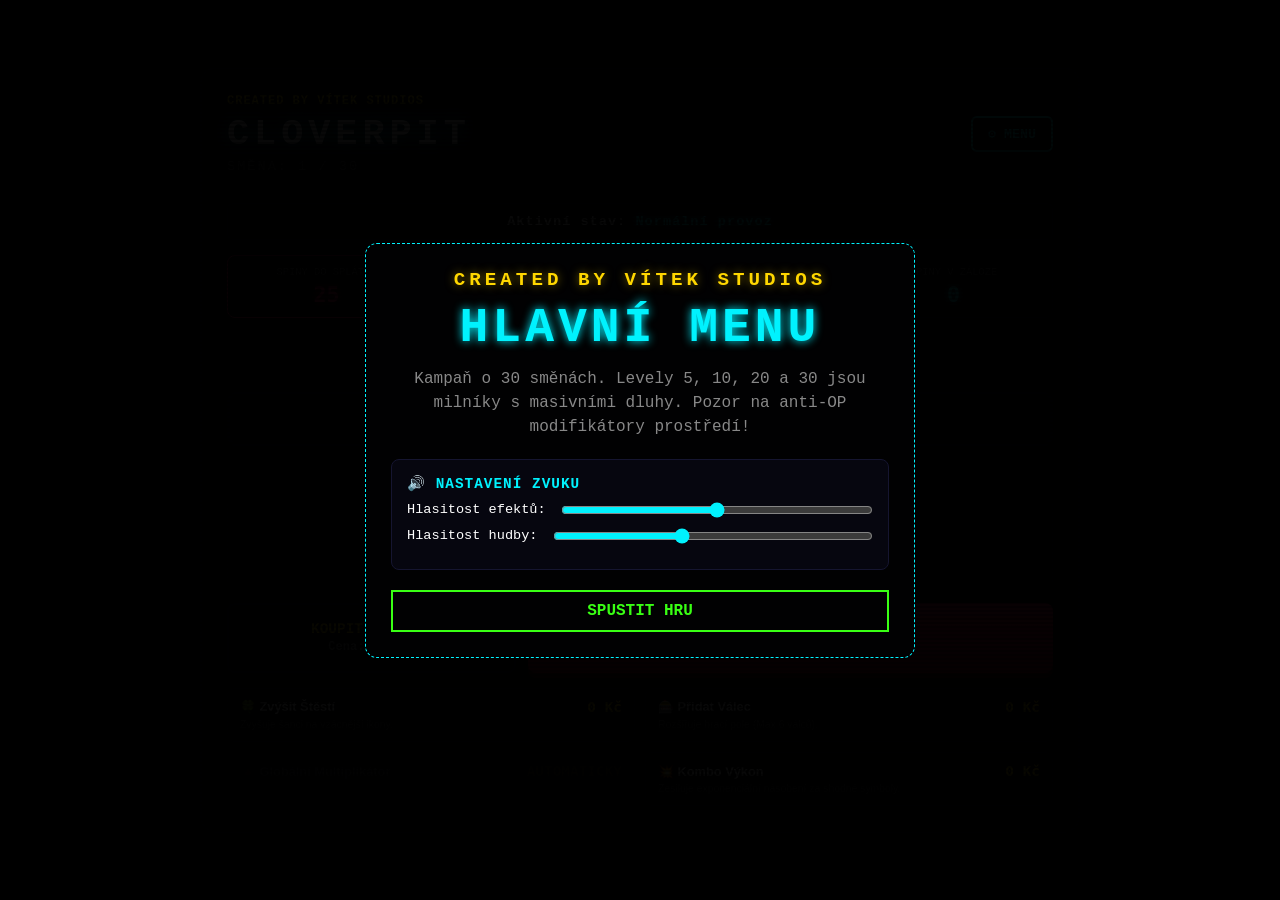
==== index.html @ a663a874 "Update index.html" ====
<!DOCTYPE html>
<html lang="cs">
<head>
    <meta charset="UTF-8">
    <meta name="viewport" content="width=device-width, initial-scale=1.0">
    <title>CloverPit: 30 Levels of Debt</title>
    <style>
        :root {
            --bg-color: #020205;
            --panel-color: #070710;
            --neon-cyan: #00f2fe;
            --neon-red: #ff2a5f;
            --neon-green: #39ff14;
            --neon-purple: #b92bff;
            --text-gold: #ffd700;
            --font-main: 'Courier New', Courier, monospace;
        }

        * { box-sizing: border-box; margin: 0; padding: 0; }

        body { 
            background-color: var(--bg-color); 
            color: #fff; 
            font-family: var(--font-main); 
            display: flex; 
            flex-direction: column; 
            align-items: center; 
            justify-content: center; 
            min-height: 100vh; 
            padding: 15px;
            overflow-x: hidden;
            user-select: none;
            position: relative;
        }

        /* CRT scanlines */
        body::before {
            content: " "; display: block; position: fixed; top: 0; left: 0; bottom: 0; right: 0;
            background: linear-gradient(rgba(18, 16, 16, 0) 50%, rgba(0, 0, 0, 0.3) 50%), 
                        linear-gradient(90deg, rgba(255, 0, 0, 0.03), rgba(0, 255, 0, 0.01), rgba(0, 0, 255, 0.03));
            z-index: 99999; background-size: 100% 4px, 6px 100%; pointer-events: none;
        }

        .shake-animation { animation: screenShake 0.4s cubic-bezier(.36,.07,.19,.97) both; }
        .shake-hard { animation: screenShakeHard 0.6s cubic-bezier(.36,.07,.19,.97) both; }

        @keyframes screenShake {
            10%, 90% { transform: translate3d(-2px, 0, 0); }
            20%, 80% { transform: translate3d(3px, -2px, 0); }
            30%, 50%, 70% { transform: translate3d(-4px, 3px, 0); }
            40%, 60% { transform: translate3d(4px, -1px, 0); }
        }
        @keyframes screenShakeHard {
            10%, 90% { transform: translate3d(-6px, -4px, 0); }
            20%, 80% { transform: translate3d(8px, 6px, 0); }
            30%, 50%, 70% { transform: translate3d(-12px, 10px, 0); }
            40%, 60% { transform: translate3d(12px, -5px, 0); }
        }

        /* JACKPOT ANIMACE */
        .jackpot-anim-container {
            position: fixed; top: 50%; left: 50%; transform: translate(-50%, -50%) scale(0);
            font-size: 6rem; font-weight: 900; color: var(--text-gold);
            text-shadow: 0 0 30px var(--text-gold), 0 0 60px var(--neon-red), 0 0 100px #fff;
            pointer-events: none; z-index: 100001; text-transform: uppercase; letter-spacing: 15px;
            opacity: 0; white-space: nowrap;
        }
        .jackpot-anim-container.fire { animation: jackpotPop 1.8s cubic-bezier(0.175, 0.885, 0.32, 1.275) forwards; }

        @keyframes jackpotPop {
            0% { transform: translate(-50%, -50%) scale(0); opacity: 0; }
            15% { transform: translate(-50%, -50%) scale(1.3) rotate(-5deg); opacity: 1; filter: hue-rotate(0deg); }
            30% { transform: translate(-50%, -50%) scale(1) rotate(5deg); filter: hue-rotate(90deg); }
            60% { transform: translate(-50%, -50%) scale(1.2) rotate(-3deg); filter: hue-rotate(210deg); }
            80% { transform: translate(-50%, -50%) scale(1) rotate(0deg); opacity: 1; filter: hue-rotate(360deg); }
            100% { transform: translate(-50%, -50%) scale(2.2); opacity: 0; }
        }

        .game-wrapper { 
            background: var(--panel-color); padding: 25px; border-radius: 16px; 
            box-shadow: 0 30px 70px rgba(0, 0, 0, 0.95), inset 0 0 40px rgba(0, 242, 254, 0.02); 
            width: 100%; max-width: 880px; border: 2px solid #121222; position: relative; z-index: 10;
        }

        .header { display: flex; justify-content: space-between; align-items: center; margin-bottom: 15px; border-bottom: 2px dashed #15152a; padding-bottom: 12px; }
        .header-titles { text-align: left; }
        h1 { font-size: 2.3rem; text-transform: uppercase; letter-spacing: 5px; text-shadow: 0 0 20px var(--neon-cyan); margin-top: 5px; }
        .subtitle { font-size: 0.85rem; color: #555; letter-spacing: 2px; text-transform: uppercase; margin-top: 4px; }
        
        .menu-toggle-btn {
            background: transparent; border: 2px solid var(--neon-cyan); color: var(--neon-cyan);
            padding: 8px 15px; border-radius: 6px; cursor: pointer; font-family: var(--font-main);
            font-weight: bold; transition: all 0.2s;
        }
        .menu-toggle-btn:hover { background: var(--neon-cyan); color: #000; box-shadow: 0 0 15px var(--neon-cyan); }

        /* Panel modifikátorů */
        .modifier-bar {
            background: #04040a; border: 1px solid #1a1a35; border-radius: 6px; padding: 10px;
            margin-bottom: 15px; text-align: center; font-size: 0.85rem; font-weight: bold;
            letter-spacing: 1px; box-shadow: inset 0 0 10px rgba(0,0,0,0.5);
        }

        .dashboard { display: grid; grid-template-columns: repeat(4, 1fr); gap: 10px; margin-bottom: 15px; }
        .dash-box {
            background: #010103; border: 1px solid #18182a; border-radius: 8px; padding: 10px 5px; text-align: center;
        }
        .dash-box.highlight { border-color: var(--neon-red); box-shadow: 0 0 15px rgba(255, 42, 95, 0.2); }
        .dash-label { font-size: 0.65rem; color: #666; text-transform: uppercase; margin-bottom: 4px; display: block; }
        .dash-val { font-size: 1.35rem; font-weight: bold; font-family: monospace; }
        
        .c-red { color: var(--neon-red); text-shadow: 0 0 10px var(--neon-red); }
        .c-yellow { color: var(--text-gold); text-shadow: 0 0 10px var(--text-gold); }
        .c-green { color: var(--neon-green); text-shadow: 0 0 10px var(--neon-green); }
        .c-cyan { color: var(--neon-cyan); text-shadow: 0 0 10px var(--neon-cyan); }
        .c-purple { color: var(--neon-purple); text-shadow: 0 0 10px var(--neon-purple); }

        .pay-debt-container { text-align: center; margin-bottom: 15px; }
        .pay-debt-btn {
            background: linear-gradient(180deg, #141424 0%, #080812 100%); border: 2px solid var(--text-gold);
            color: var(--text-gold); padding: 10px 35px; border-radius: 6px; cursor: pointer; font-family: var(--font-main);
            font-weight: bold; font-size: 1.05rem; letter-spacing: 2px; transition: all 0.2s;
        }
        .pay-debt-btn:hover:not(:disabled) { background: var(--text-gold); color: #000; box-shadow: 0 0 20px var(--text-gold); transform: scale(1.02); }
        .pay-debt-btn:disabled { opacity: 0.15; border-color: #333; color: #444; cursor: not-allowed; }

        .slot-machine-viewport {
            background: #000; border: 3px solid #151525; border-radius: 12px; padding: 25px 15px; margin-bottom: 15px;
            position: relative; box-shadow: inset 0 0 35px #000;
        }
        .slot-machine-viewport::before, .slot-machine-viewport::after {
            content: ''; position: absolute; left: 10px; right: 10px; height: 1px; background: rgba(0, 242, 254, 0.15); z-index: 5;
        }
        .slot-machine-viewport::before { top: 26%; }
        .slot-machine-viewport::after { bottom: 26%; }

        .reels-container { display: flex; justify-content: center; gap: 10px; transition: all 0.3s; }
        .reel {
            width: 85px; height: 100px; background: linear-gradient(180deg, #07070a 0%, #10101c 50%, #07070a 100%); 
            border: 2px solid #1f1f35; border-radius: 8px; font-size: 3.4rem; display: flex; align-items: center; justify-content: center;
            box-shadow: inset 0 0 15px #000; position: relative; z-index: 2; transition: all 0.15s;
        }
        .reel.spinning { animation: reelBlur 0.08s infinite linear; border-color: rgba(255,255,255,0.1); }
        @keyframes reelBlur {
            0% { transform: scaleY(1.1) translateY(-4px); filter: blur(3px); opacity: 0.8; }
            50% { transform: scaleY(1.1) translateY(4px); filter: blur(4px); opacity: 0.6; }
            100% { transform: scaleY(1.1) translateY(-4px); filter: blur(3px); opacity: 0.8; }
        }
        .reel.win-active {
            border-color: var(--neon-cyan); box-shadow: 0 0 20px var(--neon-cyan), inset 0 0 10px var(--neon-cyan);
            transform: scale(1.05); z-index: 10;
        }

        .controls { display: flex; align-items: stretch; gap: 12px; margin-bottom: 15px; height: 70px; }
        .buy-btn {
            width: 35%; background: #030307; border: 2px solid #1a1a30; border-radius: 8px;
            color: var(--text-gold); font-family: var(--font-main); font-weight: bold; font-size: 0.9rem;
            cursor: pointer; transition: all 0.2s; display: flex; flex-direction: column; align-items: center; justify-content: center;
        }
        .buy-btn:hover:not(:disabled) { border-color: var(--text-gold); background: #0b0b14; }
        .buy-btn:disabled { opacity: 0.2; cursor: not-allowed; border-color: #222; }
        
        .spin-btn {
            flex-grow: 1; background: linear-gradient(to bottom, #ff2a5f, #aa002c); color: #fff;
            border: none; border-radius: 8px; font-size: 1.7rem; font-family: var(--font-main);
            font-weight: bold; text-transform: uppercase; letter-spacing: 2px; cursor: pointer;
            box-shadow: 0 5px 0 #550016; transition: all 0.1s;
        }
        .spin-btn:active:not(:disabled) { transform: translateY(5px); box-shadow: 0 0px 0 #550016; }
        .spin-btn:disabled { opacity: 0.25; filter: grayscale(0.8); cursor: not-allowed; transform: translateY(5px); box-shadow: none; }

        .status-bar { text-align: center; min-height: 24px; font-size: 1rem; font-weight: bold; margin-bottom: 12px; letter-spacing: 1px; }

        .system-terminal {
            background: #000; border: 1px solid #141425; border-radius: 6px; padding: 10px; font-size: 0.75rem;
            color: #4af626; font-family: monospace; height: 90px; overflow-y: hidden; margin-bottom: 15px;
        }
        .terminal-line { margin-bottom: 2px; white-space: nowrap; overflow: hidden; text-overflow: ellipsis; opacity: 0.8; }
        .terminal-line.alert { color: var(--neon-red); }
        .terminal-line.success { color: var(--neon-green); }

        .shop { display: grid; grid-template-columns: 1fr 1fr; gap: 10px; }
        .upgrade-btn {
            background: #020205; border: 1px solid #16162a; padding: 10px 12px; border-radius: 8px;
            text-align: left; cursor: pointer; transition: all 0.2s; color: #fff; display: flex; flex-direction: column;
        }
        .upgrade-btn:hover:not(:disabled) { border-color: var(--neon-cyan); background: #080812; }
        .upgrade-btn:disabled { opacity: 0.2; cursor: not-allowed; border-color: #151525; }
        .upg-head { display: flex; justify-content: space-between; align-items: center; margin-bottom: 4px; width: 100%; }
        .upg-name { font-weight: bold; font-size: 0.8rem; }
        .upg-cost { color: var(--text-gold); font-family: monospace; font-size: 0.9rem; font-weight: bold; }
        .upg-desc { font-size: 0.65rem; color: #555; line-height: 1.2; }

        .overlay {
            position: fixed; top: 0; left: 0; width: 100vw; height: 100vh; background: rgba(0, 0, 0, 0.97);
            z-index: 100000; display: flex; flex-direction: column; align-items: center; justify-content: center;
            opacity: 0; pointer-events: none; transition: opacity 0.3s ease;
        }
        .overlay.active { opacity: 1; pointer-events: all; }
        .modal-content { text-align: center; max-width: 550px; padding: 25px; border: 1px dashed #222; background: #010102; border-radius: 12px; width: 90%; }
        .modal-title { font-size: 3rem; text-transform: uppercase; font-weight: 900; letter-spacing: 4px; margin-bottom: 12px; }
        .modal-text { font-size: 1rem; color: #888; line-height: 1.5; margin-bottom: 20px; }
        
        .menu-section {
            background: #06060f; border: 1px solid #151530; border-radius: 8px; padding: 15px; margin-bottom: 15px; text-align: left;
        }
        .menu-section-title { font-size: 0.9rem; color: var(--neon-cyan); text-transform: uppercase; margin-bottom: 10px; font-weight: bold; letter-spacing: 1px;}

        .modal-btn {
            background: transparent; border: 2px solid #fff; color: #fff; padding: 10px 30px;
            font-size: 1rem; font-family: var(--font-main); text-transform: uppercase; cursor: pointer; font-weight: bold;
            margin-top: 5px; width: 100%; transition: all 0.2s;
        }
        .modal-btn:hover { background: #fff; color: #000; box-shadow: 0 0 15px #fff; }
        .modal-btn.primary { border-color: var(--neon-green); color: var(--neon-green); }
        .modal-btn.primary:hover { background: var(--neon-green); color: #000; box-shadow: 0 0 15px var(--neon-green); }

        .setting-row { display: flex; justify-content: space-between; align-items: center; margin-bottom: 10px; font-size: 0.85rem; }
        .setting-row input[type="range"] { flex-grow: 1; margin-left: 15px; accent-color: var(--neon-cyan); }
        .setting-row select, .setting-row input[type="text"] { 
            background: #000; border: 1px solid #222; color: #fff; padding: 4px 8px; font-family: monospace; font-size: 0.8rem; border-radius: 4px;
        }
        .setting-row input[type="text"] { width: 60%; }

        .gamble-box { display: flex; gap: 15px; justify-content: center; margin-top: 15px; }
        .gamble-choice-btn { padding: 12px 25px; font-size: 1.3rem; font-weight: bold; cursor: pointer; border: 2px solid #fff; border-radius: 6px; font-family: monospace; }
        .gamble-red { background: #ff2a5f; color: #fff; border-color: #ff7f9f; }
        .gamble-black { background: #111; color: #fff; border-color: #444; }

        #particleCanvas { position: fixed; top: 0; left: 0; width: 100vw; height: 100vh; pointer-events: none; z-index: 9999; }
        .glitch { animation: glitchAnim 0.15s infinite alternate; }
        @keyframes glitchAnim { 0% { transform: translate(1px, 1px); } 100% { transform: translate(-1px, -1px); filter: hue-rotate(30deg); } }
        .pulse { animation: pulseAnim 0.8s infinite alternate; }
        @keyframes pulseAnim { 0% { transform: scale(1); } 100% { transform: scale(1.03); } }
    </style>
</head>
<body>

<canvas id="particleCanvas"></canvas>
<div id="jackpotAnim" class="jackpot-anim-container">JACKPOT!</div>

<div id="introScreen" class="overlay active">
    <div class="modal-content" style="border-color: var(--neon-cyan);">
        <div style="font-size: 1.2rem; color: var(--text-gold); margin-bottom: 10px; letter-spacing: 4px; font-weight: bold; text-shadow: 0 0 10px rgba(255, 215, 0, 0.5);">CREATED BY VÍTEK STUDIOS</div>
        <div class="modal-title c-cyan glitch" style="font-size: 3rem;">HLAVNÍ MENU</div>
        <div class="modal-text">Kampaň o 30 směnách. Levely 5, 10, 20 a 30 jsou milníky s masivními dluhy. Pozor na anti-OP modifikátory prostředí!</div>
        
        <div class="menu-section">
            <div class="menu-section-title">🔊 Nastavení Zvuku</div>
            <div class="setting-row">
                <span>Hlasitost efektů:</span>
                <input type="range" id="volumeSFX" min="0" max="100" value="50" onchange="AudioEngine.updateVolumes()">
            </div>
            <div class="setting-row">
                <span>Hlasitost hudby:</span>
                <input type="range" id="volumeBGM" min="0" max="100" value="40" onchange="AudioEngine.updateVolumes()">
            </div>
        </div>

        <button id="startGameBtn" class="modal-btn primary" onclick="Game.init()">Spustit Hru</button>
        <button id="resumeGameBtn" class="modal-btn" style="display: none;" onclick="Game.toggleMenu()">Návrat do hry</button>
    </div>
</div>

<div id="debuffChoiceScreen" class="overlay">
    <div class="modal-content" style="border-color: var(--neon-red);">
        <div class="modal-title c-red glitch" style="font-size: 2rem;">VOLBA PROKLETÍ</div>
        <div class="modal-text">Dosáhl jsi pětistupňového milníku. Systém vyžaduje oběť. Vyber si jeden permanentní debuff, který se přičte k tvým stávajícím trestům:</div>
        <div style="display: flex; flex-direction: column; gap: 10px;">
            <button class="modal-btn" onclick="Game.selectDebuff('spinCost')">❌ DRAHÉ SPINY (+150 Kč k ceně nákupu)</button>
            <button class="modal-btn" onclick="Game.selectDebuff('lessLuck')">❌ SMRTIELNÁ SMŮLA (-2 úrovně k tvému Štěstí)</button>
            <button class="modal-btn" onclick="Game.selectDebuff('tax')">❌ DAŇOVÝ ÚŘAD (Všechny výsledné výhry kráceny o 25 %)</button>
        </div>
    </div>
</div>

<div id="victoryScreen" class="overlay">
    <div class="modal-content" style="border-color: var(--neon-green);">
        <div class="modal-title c-green">SVOBODA</div>
        <div class="modal-text">Neuvěřitelné. Dokončil jsi všech 30 fází, porazil systém a splatil poslední dluh. Jsi volný.</div>
        <button class="modal-btn" onclick="location.reload()">Hrát znovu</button>
    </div>
</div>

<div id="deathScreen" class="overlay">
    <div class="modal-content" style="border-color: var(--neon-red);">
        <div class="modal-title c-red glitch">EXEKUCE</div>
        <div class="modal-text">Čas vypršel a bankovní účet zeje prázdnotou. Systém tě absorboval.</div>
        <button class="modal-btn" onclick="location.reload()">Restartovat terminál</button>
    </div>
</div>

<div id="gambleScreen" class="overlay">
    <div class="modal-content" style="border-color: var(--neon-purple);">
        <div class="modal-title c-cyan" style="font-size: 2.2rem; text-shadow: 0 0 15px var(--neon-purple);">RISK / ZISK</div>
        <div class="modal-text">Zdvojnásob výhru: <span id="gambleAmountText" class="c-green" style="font-weight: bold;">0 Kč</span>.<br>Uhodni barvu karty:</div>
        <div class="gamble-box">
            <button class="gamble-choice-btn gamble-red" onclick="Game.resolveGamble('red')">ČERVENÁ</button>
            <button class="gamble-choice-btn gamble-black" onclick="Game.resolveGamble('black')">ČERNÁ</button>
        </div>
        <button class="modal-btn" style="margin-top: 20px; font-size: 0.85rem; padding: 6px 15px;" onclick="Game.skipGamble()">Ponechat si výhru</button>
    </div>
</div>

<div class="game-wrapper" id="gameMainWrapper">
    <div class="header">
        <div class="header-titles">
            <div style="font-size: 0.75rem; color: var(--text-gold); letter-spacing: 1px; font-weight: bold; margin-bottom: 2px;">CREATED BY VÍTEK STUDIOS</div>
            <h1>CloverPit</h1>
            <div class="subtitle" id="shiftDisplay">Směna: 1 / 30</div>
        </div>
        <button class="menu-toggle-btn" onclick="Game.toggleMenu()">⚙️ MENU</button>
    </div>

    <div id="modBar" class="modifier-bar">
        Aktivní stav: <span id="modText" class="c-cyan">Normální provoz</span>
    </div>

    <div class="dashboard">
        <div class="dash-box highlight">
            <span class="dash-label">Spiny do splátky</span>
            <span id="debtSpinsDisplay" class="dash-val c-red pulse">25</span>
        </div>
        <div class="dash-box">
            <span class="dash-label">Cílový Dluh</span>
            <span id="debtDisplay" class="dash-val c-yellow">0 Kč</span>
        </div>
        <div class="dash-box">
            <span class="dash-label">Tvůj Zůstatek</span>
            <span id="balanceDisplay" class="dash-val c-green">0 Kč</span>
        </div>
        <div class="dash-box">
            <span class="dash-label">Spiny v záloze</span>
            <span id="spinsDisplay" class="dash-val c-cyan">0</span>
        </div>
    </div>

    <div class="pay-debt-container">
        <button id="payDebtBtn" class="pay-debt-btn" onclick="Game.payDebt()">SPLATIT DLUH</button>
    </div>

    <div class="slot-machine-viewport">
        <div id="reelsContainer" class="reels-container"></div>
    </div>

    <div id="statusMessage" class="status-bar c-cyan">Systém připraven.</div>

    <div class="system-terminal" id="systemTerminal"></div>

    <div class="controls">
        <button id="buySpinsBtn" class="buy-btn" onclick="Game.buySpins()">
            <span>KOUPIT 6 SPINŮ</span>
            <span style="font-size: 0.75rem; margin-top: 3px; color: #888;" id="buySpinsPriceLabel">Cena: 100 Kč</span>
        </button>
        <button id="spinBtn" class="spin-btn">ZATÁHNOUT</button>
    </div>

    <div class="shop">
        <button class="upgrade-btn" id="btnLuck" onclick="Game.buyUpgrade('luck')">
            <div class="upg-head">
                <span class="upg-name">🍀 Zvýšit Štěstí</span>
                <span class="upg-cost" id="costLuck">0 Kč</span>
            </div>
            <div class="upg-desc">Zvyšuje šanci na vzácnější ikony.</div>
        </button>
        <button class="upgrade-btn" id="btnSlot" onclick="Game.buyUpgrade('slot')">
            <div class="upg-head">
                <span class="upg-name">🎰 Přidat Válec</span>
                <span class="upg-cost" id="costSlot">0 Kč</span>
            </div>
            <div class="upg-desc">Rozšiřuje hrací pole (Max 6 válců).</div>
        </button>
        <button class="upgrade-btn" id="btnSymMult" disabled>
            <div class="upg-head">
                <span class="upg-name">🔺 Globální Multiplikátor</span>
                <span class="upg-cost">AUTOMATICKY</span>
            </div>
            <div class="upg-desc">Základní výplaty lineárně rostou s číslem levelu.</div>
        </button>
        <button class="upgrade-btn" id="btnPatMult" onclick="Game.buyUpgrade('patMult')">
            <div class="upg-head">
                <span class="upg-name">💥 Kombo Výkon</span>
                <span class="upg-cost" id="costPatMult">0 Kč</span>
            </div>
            <div class="upg-desc">Zesiluje exponenciální násobení za shodné symboly.</div>
        </button>
    </div>
</div>

<script>
// --- ZVUKY ---
const Mp3Player = {
    jackpot: new Audio('slot-machine-jackpot-sound-effect.mp3'),
    awDangIt: new Audio('lets-go-gambling-aw-dang-it.mp3'),
    finResponsible: new Audio('lets-be-financially-responsible.mp3'),

    playLoss: function() { this.awDangIt.currentTime = 0; this.awDangIt.volume = AudioEngine.getVolumeSFX(); this.awDangIt.play().catch(e => {}); },
    playBigWin: function() { this.finResponsible.currentTime = 0; this.finResponsible.volume = AudioEngine.getVolumeSFX(); this.finResponsible.play().catch(e => {}); },
    playJackpot: function() { this.jackpot.currentTime = 0; this.jackpot.volume = AudioEngine.getVolumeSFX(); this.jackpot.play().catch(e => {}); },
    stopAll: function() { this.jackpot.pause(); this.jackpot.currentTime = 0; this.awDangIt.pause(); this.awDangIt.currentTime = 0; this.finResponsible.pause(); this.finResponsible.currentTime = 0; }
};

const AudioEngine = (function() {
    let ctx = null;
    let bgmAudio = new Audio('http://googleusercontent.com/file_content/0');
    bgmAudio.loop = true;
    let isBgmPlaying = false;

    function init() { 
        if (!ctx) {
            ctx = new (window.AudioContext || window.webkitAudioContext)();
        }
        if (ctx && ctx.state === 'suspended') ctx.resume(); 
        updateVolumes();
    }
    
    function playTone(freq, type, duration, vol=0.1, slideTo=0) {
        if (!ctx) return;
        try {
            const osc = ctx.createOscillator(); const gain = ctx.createGain();
            osc.type = type; osc.frequency.setValueAtTime(freq, ctx.currentTime);
            if (slideTo > 0) osc.frequency.exponentialRampToValueAtTime(slideTo, ctx.currentTime + duration);
            
            let sfxVolModifier = parseInt(document.getElementById('volumeSFX').value) / 100;
            gain.gain.setValueAtTime(vol * sfxVolModifier, ctx.currentTime); 
            gain.gain.exponentialRampToValueAtTime(0.001, ctx.currentTime + duration);
            
            osc.connect(gain); gain.connect(ctx.destination); osc.start(); osc.stop(ctx.currentTime + duration);
        } catch(e) {}
    }

    function startBPM() {
        if (!isBgmPlaying) {
            let bgmVolModifier = parseInt(document.getElementById('volumeBGM').value) / 100;
            bgmAudio.volume = bgmVolModifier;
            bgmAudio.play().catch(e => console.log("Prohlížeč čeká na interakci k přehrání hudby."));
            isBgmPlaying = true;
        }
    }

    function updateVolumes() {
        let bgmVol = parseInt(document.getElementById('volumeBGM').value) / 100;
        if (bgmAudio) bgmAudio.volume = bgmVol;
    }

    return {
        init,
        startBPM,
        updateVolumes,
        getVolumeSFX: () => parseInt(document.getElementById('volumeSFX').value) / 100,
        spinTick: () => playTone(800, 'square', 0.04, 0.015, 350),
        stopTick: () => playTone(400, 'sine', 0.07, 0.05),
        upgrade: () => playTone(1000, 'sine', 0.2, 0.04, 1400)
    };
})();

// --- ČÁSTICE ---
const ParticleEngine = (function() {
    let canvas, ctx, particles = [];
    function init() {
        canvas = document.getElementById('particleCanvas'); ctx = canvas.getContext('2d');
        resize(); window.addEventListener('resize', resize); setInterval(update, 1000 / 60);
    }
    function resize() { if (canvas) { canvas.width = window.innerWidth; canvas.height = window.innerHeight; } }
    function spawnExplosion(x, y, count, type) {
        for (let i = 0; i < count; i++) {
            particles.push({
                x: x, y: y, vx: (Math.random() - 0.5) * 15, vy: (Math.random() - 0.7) * 18 - 3,
                gravity: 0.55, radius: Math.random() * 5 + 3,
                color: type === 'gold' ? '#ffd700' : (type === 'cyan' ? '#00f2fe' : '#b92bff'),
                alpha: 1, decay: Math.random() * 0.02 + 0.01, isCoin: type === 'gold'
            });
        }
    }
    function update() {
        if (!ctx) return; ctx.clearRect(0, 0, canvas.width, canvas.height);
        for (let i = particles.length - 1; i >= 0; i--) {
            let p = particles[i]; p.x += p.vx; p.y += p.vy; p.vy += p.gravity; p.alpha -= p.decay;
            if (p.alpha <= 0) { particles.splice(i, 1); continue; }
            ctx.save(); ctx.globalAlpha = p.alpha; ctx.fillStyle = p.color; ctx.shadowBlur = 8; ctx.shadowColor = p.color;
            ctx.beginPath();
            if (p.isCoin) ctx.arc(p.x, p.y, p.radius, 0, Math.PI * 2);
            else ctx.rect(p.x - p.radius, p.y - p.radius, p.radius * 2, p.radius * 2);
            ctx.fill(); ctx.restore();
        }
    }
    return { init, spawnExplosion };
})();

// --- LOGIKA HRY ---
const Game = (function() {
    const SYMBOLS = [
        { char: '🍋', base: 10, weight: 260 }, 
        { char: '🍒', base: 20, weight: 200 }, 
        { char: '🍀', base: 35, weight: 110 },
        { char: '💰', base: 65, weight: 70 }, 
        { char: '⭐', base: 130, weight: 35 },  
        { char: '🔔', base: 260, weight: 18 }, 
        { char: '💎', base: 550, weight: 7 }, 
        { char: '🔥', base: 1200, weight: 1.5 }    
    ];

    const SHIFTS = [
        { lvl: 1,  debt: 1000,      spins: 25, mult: 1,      mod: 'none',             desc: 'Základní trénink. Normální provoz.' },
        { lvl: 2,  debt: 3500,      spins: 25, mult: 1.5,    mod: 'none',             desc: 'Mírný nárůst tlaku.' },
        { lvl: 3,  debt: 8000,      spins: 20, mult: 2.2,    mod: 'none',             desc: 'Spiny ubývají.' },
        { lvl: 4,  debt: 18000,     spins: 20, mult: 3.5,    mod: 'none',             desc: 'Příprava na první milník.' },
        { lvl: 5,  debt: 120000,    spins: 50, mult: 10,     mod: 'power_gold',       desc: '💎 BOSS MILNÍK: Velký dluh / hodně spinů. POWER-UP: Výhry x2!' },
        { lvl: 6,  debt: 35000,     spins: 20, mult: 5,      mod: 'none',             desc: 'Návrat do reality.' },
        { lvl: 7,  debt: 60000,     spins: 18, mult: 7,      mod: 'debuff_luck',      desc: '⚠️ DEBUFF: Prokleté válce! Tvůj upgrade Štěstí je ignorován.' },
        { lvl: 8,  debt: 95000,     spins: 20, mult: 10,     mod: 'none',             desc: 'Standardní provoz.' },
        { lvl: 9,  debt: 140000,    spins: 18, mult: 14,     mod: 'none',             desc: 'Čas se krátí.' },
        { lvl: 10, debt: 1500000,   spins: 60, mult: 50,     mod: 'power_overdrive',  desc: '💎 BOSS MILNÍK: POWER-UP: Přetížení! Automaticky max 6 válců zdarma.' },
        { lvl: 11, debt: 300000,    spins: 20, mult: 20,     mod: 'none',             desc: 'Částky začínají bolet.' },
        { lvl: 12, debt: 500000,    spins: 22, mult: 30,     mod: 'debuff_inflation', desc: '⚠️ DEBUFF: Hyperinflace! Ceny v obchodě jsou zdvojené.' },
        { lvl: 13, debt: 750000,    spins: 20, mult: 45,     mod: 'none',             desc: 'Udržuj tempo.' },
        { lvl: 14, debt: 1100000,   spins: 18, mult: 65,     mod: 'none',             desc: 'Tuhý režim.' },
        { lvl: 15, debt: 2500000,   spins: 40, mult: 90,     mod: 'power_clover',     desc: '✨ POWER-UP: Čtyřlístky mají masivní bonus k výskytu.' },
        { lvl: 16, debt: 1800000,   spins: 18, mult: 80,     mod: 'debuff_tax',       desc: '⚠️ DEBUFF: Zdanění výher! Síla kombinací snížena o 30 %.' },
        { lvl: 17, debt: 2600000,   spins: 20, mult: 120,    mod: 'none',             desc: 'Peníze protékají systémem.' },
        { lvl: 18, debt: 4000000,   spins: 18, mult: 180,    mod: 'none',             desc: 'Agresivní progrese.' },
        { lvl: 19, debt: 6500000,   spins: 16, mult: 250,    mod: 'none',             desc: 'Tlak kulminuje.' },
        { lvl: 20, debt: 60000000,  spins: 75, mult: 1000,   mod: 'none',             desc: '💎 MEGA MILNÍK: Brutální dluh, ale 75 pokusů. Zvládneš to bez výhod?' },
        { lvl: 21, debt: 12000000,  spins: 20, mult: 400,    mod: 'debuff_crash',     desc: '⚠️ DEBUFF: Kolaps softwaru! Válce uzamčeny na max 4. Žádná velká komba.' },
        { lvl: 22, debt: 18000000,  spins: 20, mult: 600,    mod: 'none',             desc: 'Zotavování z kolapsu.' },
        { lvl: 23, debt: 28000000,  spins: 18, mult: 900,    mod: 'none',             desc: 'Hranice lidských možností.' },
        { lvl: 24, debt: 45000000,  spins: 30, mult: 1500,   mod: 'power_diamond',    desc: '✨ POWER-UP: Diamantový déšť! Diamanty a ohně padají mnohem častěji.' },
        { lvl: 25, debt: 40000000,  spins: 15, mult: 1100,   mod: 'debuff_austerity', desc: '⚠️ DEBUFF: Krize! Cena za dokoupení spinů stoupla na 500 Kč.' },
        { lvl: 26, debt: 65000000,  spins: 18, mult: 1800,   mod: 'none',             desc: 'Finálový sprint započal.' },
        { lvl: 27, debt: 95000000,  spins: 15, mult: 2600,   mod: 'none',             desc: 'Chyba znamená okamžitý konec.' },
        { lvl: 28, debt: 140000000, spins: 20, mult: 3800,   mod: 'debuff_void',      desc: '⚠️ DEBUFF: Absolutní prázdnota! Zakoupený Kombo výkon je zcela vypnut!' },
        { lvl: 29, debt: 220000000, spins: 15, mult: 5500,   mod: 'none',             desc: 'Před branami pekla.' },
        { lvl: 30, debt: 1500000000,spins: 100,mult: 25000,  mod: 'none',             desc: '👑 FINÁLNÍ ŽIVOTNÍ DLUH: 1.5 Miliardy Kč. 100 spinů. Absolutní prověrka!' }
    ];

    let state = {
        shiftIdx: 0, balance: 800, spins: 0, debtSpinsRemaining: 25,
        slotsCount: 3, luckLv: 0, symMult: 1.0, patMult: 1.0, isSpinning: false,
        prices: { luck: 150, slot: 450, patMult: 300 },
        pendingWinAmount: 0,
        gameStarted: false,
        
        pendingShiftIdx: null,
        chosenDebuffLevel: null,
        debuffStacks: { spinCost: 0, lessLuck: 0, tax: 0 }
    };

    let UI = {};

    function initDOM() {
        UI.debtSpins = document.getElementById('debtSpinsDisplay'); UI.debt = document.getElementById('debtDisplay');
        UI.balance = document.getElementById('balanceDisplay'); UI.spins = document.getElementById('spinsDisplay');
        UI.shift = document.getElementById('shiftDisplay'); UI.status = document.getElementById('statusMessage');
        UI.reelsContainer = document.getElementById('reelsContainer'); UI.buySpinsBtn = document.getElementById('buySpinsBtn');
        UI.spinBtn = document.getElementById('spinBtn'); UI.payDebtBtn = document.getElementById('payDebtBtn');
        UI.terminal = document.getElementById('systemTerminal'); UI.wrapper = document.getElementById('gameMainWrapper');
        UI.jackpotAnim = document.getElementById('jackpotAnim'); UI.modText = document.getElementById('modText');
        UI.buyPriceLabel = document.getElementById('buySpinsPriceLabel');
        
        UI.spinBtn.addEventListener('click', runSpin);
    }

    function init() {
        AudioEngine.init(); 
        AudioEngine.startBPM(); 
        ParticleEngine.init(); 
        if(!state.gameStarted) {
            initDOM();
            state.gameStarted = true;
            document.getElementById('startGameBtn').style.display = 'none';
            document.getElementById('resumeGameBtn').style.display = 'block';
            
            SHIFTS.forEach(s => { if (s.lvl >= 10) s.debt *= 2; });
            loadShift(0); buildReels(); updateUI();
        }
        toggleMenu();
        logTerminal("Systém inicializován. Směny spuštěny.", "success");
    }

    function toggleMenu() {
        const menu = document.getElementById('introScreen');
        menu.classList.toggle('active');
    }

    function logTerminal(msg, type="") {
        if(!UI.terminal) return;
        const line = document.createElement('div'); line.className = `terminal-line ${type}`;
        line.textContent = `[${new Date().toLocaleTimeString().split(' ')[0]}] ${msg}`;
        UI.terminal.appendChild(line); UI.terminal.scrollTop = UI.terminal.scrollHeight;
        if(UI.terminal.childNodes.length > 20) UI.terminal.removeChild(UI.terminal.firstChild);
    }

    function loadShift(idx) {
        if (idx >= SHIFTS.length) {
            document.getElementById('victoryScreen').classList.add('active'); Mp3Player.stopAll(); return;
        }
        
        const cur = SHIFTS[idx];
        
        if (cur.lvl % 5 === 0 && state.chosenDebuffLevel !== cur.lvl) {
            state.pendingShiftIdx = idx;
            document.getElementById('debuffChoiceScreen').classList.add('active');
            return;
        }

        state.shiftIdx = idx;
        state.symMult = cur.mult;
        state.debtSpinsRemaining = cur.spins;

        let extraText = cur.lvl >= 10 ? " [DLUH x2 / KOMBO KRIZE]" : "";
        UI.modText.textContent = `${cur.desc}${extraText}`;
        if (cur.mod.startsWith('power')) { UI.modText.className = 'c-green pulse'; }
        else if (cur.mod.startsWith('debuff')) { UI.modText.className = 'c-red glitch'; }
        else { UI.modText.className = 'c-cyan'; }

        logTerminal(`Najíždím na Směnu ${cur.lvl}/30. Dluh: ${cur.debt.toLocaleString()} Kč.`, "alert");
        buildReels(); updateUI();
    }

    function selectDebuff(type) {
        state.debuffStacks[type]++;
        const cur = SHIFTS[state.pendingShiftIdx];
        state.chosenDebuffLevel = cur.lvl;
        document.getElementById('debuffChoiceScreen').classList.remove('active');
        logTerminal(`Aktivováno permanentní prokletí: ${type} (Sada #${state.debuffStacks[type]})`, "alert");
        loadShift(state.pendingShiftIdx);
    }

    function getEffectiveSlotsCount() {
        const curMod = SHIFTS[state.shiftIdx].mod;
        if (curMod === 'power_overdrive') return 6;
        if (curMod === 'debuff_crash' && state.slotsCount > 4) return 4;
        return state.slotsCount;
    }

    function getSpinCost() {
        let cost = SHIFTS[state.shiftIdx].mod === 'debuff_austerity' ? 500 : 100;
        cost += (state.debuffStacks.spinCost * 150);
        return cost;
    }

    function buildReels() {
        if(!UI.reelsContainer) return;
        UI.reelsContainer.innerHTML = '';
        const count = getEffectiveSlotsCount();
        for (let i = 0; i < count; i++) {
            const r = document.createElement('div'); r.className = 'reel'; r.id = `reel_${i}`;
            r.textContent = SYMBOLS[Math.floor(Math.random() * 3)].char;
            UI.reelsContainer.appendChild(r);
        }
    }

    function pullSymbol() {
        const curMod = SHIFTS[state.shiftIdx].mod;
        let effLuck = curMod === 'debuff_luck' ? 0 : state.luckLv;
        effLuck = Math.max(0, effLuck - (state.debuffStacks.lessLuck * 2));

        let totalWeight = 0;
        let mapped = SYMBOLS.map(s => {
            let w = s.weight;
            if (s.weight < 60) w += (effLuck * 14);
            if (curMod === 'power_clover' && s.char === '🍀') w += 200;
            if (curMod === 'power_diamond' && (s.char === '💎' || s.char === '🔥')) w += 60;
            totalWeight += w; return { ...s, w };
        });

        let rnd = Math.random() * totalWeight;
        for (let s of mapped) { if (rnd < s.w) return s; rnd -= s.w; }
        return mapped[0];
    }

    function buySpins() {
        const cost = getSpinCost();
        if (state.balance >= cost && !state.isSpinning) {
            state.balance -= cost; state.spins += 6; AudioEngine.spinTick();
            logTerminal(`Koupeny spiny (-${cost} Kč)`, ""); updateUI();
        }
    }

    function payDebt() {
        const target = SHIFTS[state.shiftIdx].debt;
        if (state.balance >= target && !state.isSpinning) {
            state.balance -= target; logTerminal(`Fáze splacena!`, "success");
            Mp3Player.stopAll(); Mp3Player.playBigWin();
            const rect = UI.debt.getBoundingClientRect();
            ParticleEngine.spawnExplosion(rect.left + rect.width/2, rect.top + rect.height/2, 60, 'cyan');
            loadShift(state.shiftIdx + 1);
        }
    }

    function runSpin() {
        if (state.isSpinning || state.spins <= 0 || state.debtSpinsRemaining <= 0) return;
        state.spins--; state.debtSpinsRemaining--; state.isSpinning = true;
        Mp3Player.stopAll(); updateUI();

        UI.status.textContent = "Generuji kombinace..."; UI.status.className = "status-bar c-cyan";
        
        const reelsDOM = document.querySelectorAll('.reel');
        let stopPromises = [];

        reelsDOM.forEach((el, idx) => {
            el.classList.add('spinning'); el.classList.remove('win-active');
            stopPromises.push(new Promise(resolve => {
                let ticks = 0; let maxTicks = 12 + (idx * 8);
                function tLoop() {
                    ticks++;
                    if (ticks % 2 === 0) {
                        el.textContent = SYMBOLS[Math.floor(Math.random() * SYMBOLS.length)].char;
                        if(idx === 0) AudioEngine.spinTick();
                    }
                    if (ticks < maxTicks) { requestAnimationFrame(tLoop); } 
                    else {
                        el.classList.remove('spinning'); const sym = pullSymbol();
                        el.textContent = sym.char; AudioEngine.stopTick(); resolve(sym);
                    }
                }
                requestAnimationFrame(tLoop);
            }));
        });

        Promise.all(stopPromises).then(res => evaluateSpin(res));
    }

    function evaluateSpin(results) {
        state.isSpinning = false;
        const curMod = SHIFTS[state.shiftIdx].mod;
        const currentLvl = SHIFTS[state.shiftIdx].lvl;
        
        let counts = {}; let totalBase = 0;
        results.forEach(s => { counts[s.char] = (counts[s.char] || 0) + 1; totalBase += (s.base * state.symMult); });

        let maxMatch = Math.max(...Object.values(counts));
        let winChar = Object.keys(counts).find(k => counts[k] === maxMatch);

        let effPatMult = state.patMult;
        if (curMod === 'debuff_tax') effPatMult *= 0.7;
        if (curMod === 'debuff_void') effPatMult = 1.0;

        if (currentLvl >= 10) { effPatMult /= 4; }

        let finalWin = maxMatch >= 2 ? Math.floor(totalBase * Math.pow(2.0, maxMatch - 2) * effPatMult) : 0;
        if (curMod === 'power_gold') finalWin *= 2;

        if (state.debuffStacks.tax > 0) {
            finalWin = Math.floor(finalWin * Math.pow(0.75, state.debuffStacks.tax));
        }

        if (finalWin > 0) {
            state.pendingWinAmount = finalWin;
            results.forEach((s, i) => {
                if (s.char === winChar) {
                    const el = document.getElementById(`reel_${i}`);
                    if(el) {
                        el.classList.add('win-active'); const b = el.getBoundingClientRect();
                        ParticleEngine.spawnExplosion(b.left + b.width/2, b.top + b.height/2, 12, 'gold');
                    }
                }
            });

            let delay = 600;
            if (maxMatch >= 3) {
                UI.wrapper.classList.add('shake-hard'); setTimeout(() => UI.wrapper.classList.remove('shake-hard'), 500);
                UI.jackpotAnim.classList.remove('fire'); void UI.jackpotAnim.offsetWidth; UI.jackpotAnim.classList.add('fire');
                Mp3Player.playJackpot();
                ParticleEngine.spawnExplosion(window.innerWidth/2, window.innerHeight/2, 150, 'gold');
                logTerminal(`KOMBINOVANÝ JACKPOT (${maxMatch}x ${winChar})`, "success");
                delay = 1800;
            } else {
                UI.wrapper.classList.add('shake-animation'); setTimeout(() => UI.wrapper.classList.remove('shake-animation'), 300);
            }

            UI.status.textContent = `VÝHRA: +${finalWin.toLocaleString()} Kč!`; UI.status.className = "status-bar c-green";
            logTerminal(`Zásah: +${finalWin.toLocaleString()} Kč`, "success");

            setTimeout(() => {
                document.getElementById('gambleAmountText').textContent = `${state.pendingWinAmount.toLocaleString()} Kč`;
                document.getElementById('gambleScreen').classList.add('active');
            }, delay);
        } else {
            Mp3Player.playLoss(); UI.status.textContent = "Žádná shoda."; UI.status.className = "status-bar c-red";
            updateUI(); checkEndConditions();
        }
    }

    function checkEndConditions() {
        if (state.debtSpinsRemaining <= 0) {
            const target = SHIFTS[state.shiftIdx].debt;
            if (state.balance >= target) { payDebt(); } 
            else { document.getElementById('deathScreen').classList.add('active'); Mp3Player.stopAll(); }
        }
    }

    function resolveGamble(color) {
        document.getElementById('gambleScreen').classList.remove('active');
        let draw = Math.random() > 0.5 ? 'red' : 'black';
        if (color === draw) {
            state.pendingWinAmount *= 2; state.balance += state.pendingWinAmount; Mp3Player.playBigWin();
            logTerminal(`Hazard vyšel! Získáno ${state.pendingWinAmount.toLocaleString()} Kč`, "success");
            ParticleEngine.spawnExplosion(window.innerWidth/2, window.innerHeight/2, 60, 'purple');
        } else {
            Mp3Player.playLoss(); logTerminal(`Ztráta v hazardu. Karta byla ${draw === 'red'?'ČERVENÁ':'ČERNÁ'}.`, "alert");
        }
        state.pendingWinAmount = 0; updateUI(); checkEndConditions();
    }

    function skipGamble() {
        document.getElementById('gambleScreen').classList.remove('active');
        state.balance += state.pendingWinAmount; if(state.pendingWinAmount > 10000) Mp3Player.playBigWin();
        state.pendingWinAmount = 0; updateUI(); checkEndConditions();
    }

    function buyUpgrade(type) {
        const curMod = SHIFTS[state.shiftIdx].mod;
        let baseCost = state.prices[type];
        let cost = curMod === 'debuff_inflation' ? baseCost * 2 : baseCost;

        if (state.balance >= cost && !state.isSpinning) {
            state.balance -= cost; AudioEngine.upgrade();
            if (type === 'luck') { state.luckLv++; state.prices.luck = Math.floor(state.prices.luck * 2.4); }
            if (type === 'slot') { state.slotsCount++; state.prices.slot = Math.floor(state.prices.slot * 3.3); buildReels(); }
            if (type === 'patMult') { state.patMult *= 1.5; state.prices.patMult = Math.floor(state.prices.patMult * 2.6); }
            logTerminal(`Koupen upgrade: ${type} (-${cost} Kč)`, "success");
            updateUI();
        }
    }

    function updateUI() {
        if(!UI.balance) return;
        const cur = SHIFTS[state.shiftIdx] || SHIFTS[SHIFTS.length-1];
        const curMod = cur.mod;
        
        UI.balance.textContent = `${Math.floor(state.balance).toLocaleString()} Kč`;
        UI.debt.textContent = `${cur.debt.toLocaleString()} Kč`;
        UI.spins.textContent = state.spins;
        UI.shift.textContent = `SMĚNA: ${cur.lvl} / 30`;
        UI.debtSpins.textContent = state.debtSpinsRemaining;
        
        UI.buyPriceLabel.textContent = `Cena: ${getSpinCost()} Kč`;

        let cLuck = curMod === 'debuff_inflation' ? state.prices.luck * 2 : state.prices.luck;
        let cSlot = curMod === 'debuff_inflation' ? state.prices.slot * 2 : state.prices.slot;
        let cPat  = curMod === 'debuff_inflation' ? state.prices.patMult * 2 : state.prices.patMult;

        document.getElementById('costLuck').textContent = state.luckLv >= 6 ? "MAX" : `${cLuck.toLocaleString()} Kč`;
        document.getElementById('costSlot').textContent = state.slotsCount >= 6 ? "MAX" : `${cSlot.toLocaleString()} Kč`;
        document.getElementById('costPatMult').textContent = curMod === 'debuff_void' ? "VYPNUTO" : `${cPat.toLocaleString()} Kč`;

        document.getElementById('btnLuck').disabled = (state.balance < cLuck || state.luckLv >= 6 || state.isSpinning || curMod === 'debuff_luck');
        document.getElementById('btnSlot').disabled = (state.balance < cSlot || state.slotsCount >= 6 || state.isSpinning || curMod === 'debuff_crash' || curMod === 'power_overdrive');
        document.getElementById('btnPatMult').disabled = (state.balance < cPat || state.isSpinning || curMod === 'debuff_void');

        UI.payDebtBtn.disabled = (state.balance < cur.debt || state.isSpinning);
        UI.buySpinsBtn.disabled = (state.balance < getSpinCost() || state.isSpinning);
        UI.spinBtn.disabled = (state.spins <= 0 || state.isSpinning || state.debtSpinsRemaining <= 0);
    }

    return { init, buySpins, buyUpgrade, payDebt, resolveGamble, skipGamble, selectDebuff, toggleMenu };
})();
</script>
</body>
</html>
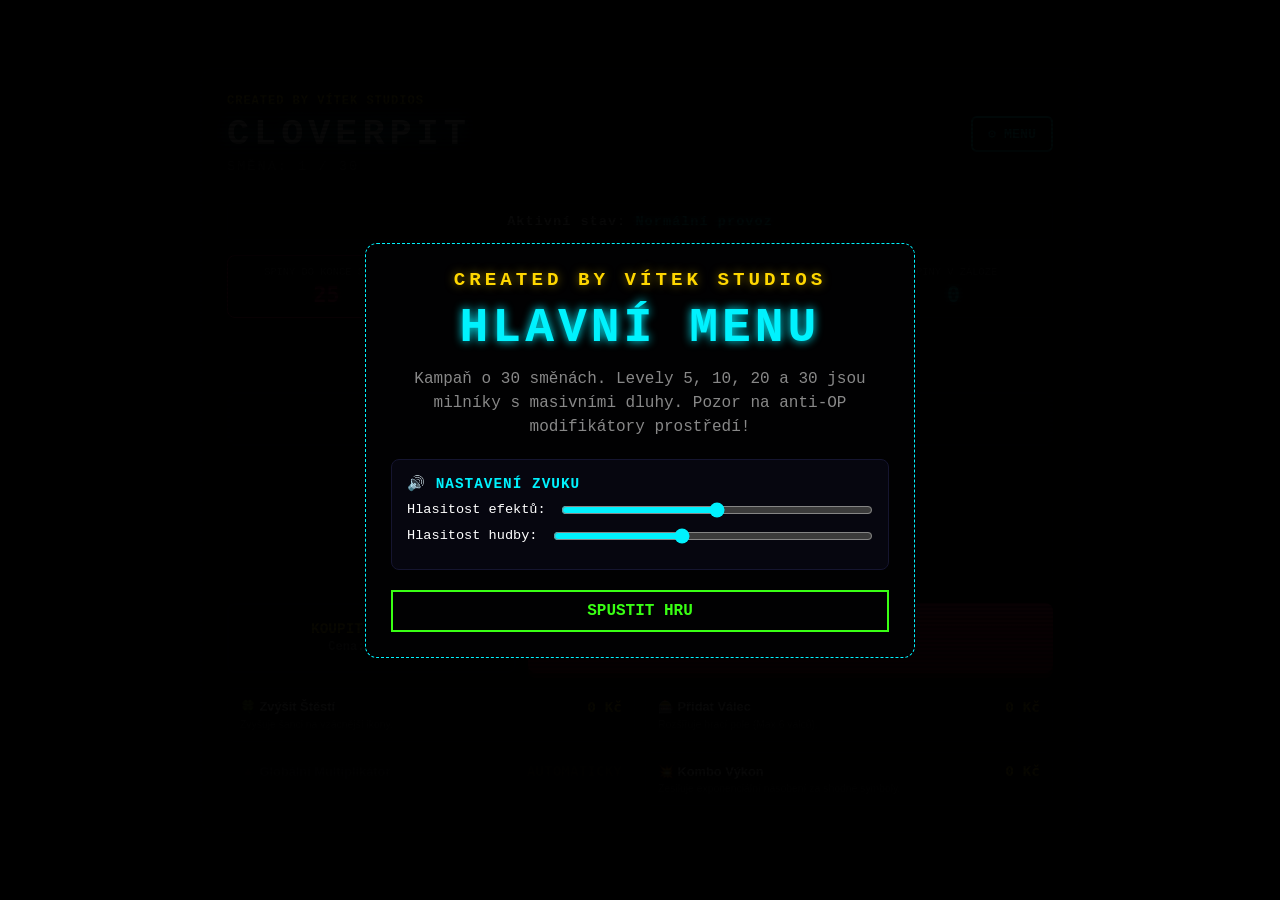
==== commit cfb1110c: "Update index.html" ====
--- a/index.html
+++ b/index.html
@@ -267,9 +267,10 @@
         <div class="modal-title c-red glitch" style="font-size: 2rem;">VOLBA PROKLETÍ</div>
         <div class="modal-text">Dosáhl jsi pětistupňového milníku. Systém vyžaduje oběť. Vyber si jeden permanentní debuff, který se přičte k tvým stávajícím trestům:</div>
         <div style="display: flex; flex-direction: column; gap: 10px;">
-            <button class="modal-btn" onclick="Game.selectDebuff('spinCost')">❌ DRAHÉ SPINY (+150 Kč k ceně nákupu)</button>
-            <button class="modal-btn" onclick="Game.selectDebuff('lessLuck')">❌ SMRTIELNÁ SMŮLA (-2 úrovně k tvému Štěstí)</button>
+            <button class="modal-btn" onclick="Game.selectDebuff('spinCost')">❌ PROKLETÉ SPINY (Spiny budou 2x dražší!)</button>
+            <button class="modal-btn" onclick="Game.selectDebuff('lessLuck')">❌ SMRTELNÁ SMŮLA (-2 úrovně k tvému Štěstí)</button>
             <button class="modal-btn" onclick="Game.selectDebuff('tax')">❌ DAŇOVÝ ÚŘAD (Všechny výsledné výhry kráceny o 25 %)</button>
+            <button class="modal-btn" onclick="Game.selectDebuff('bankruptcy')">❌ HROZBA BANKROTU (+1 % šance na totální kolaps financí po spinu)</button>
         </div>
     </div>
 </div>
@@ -293,12 +294,11 @@
 <div id="gambleScreen" class="overlay">
     <div class="modal-content" style="border-color: var(--neon-purple);">
         <div class="modal-title c-cyan" style="font-size: 2.2rem; text-shadow: 0 0 15px var(--neon-purple);">RISK / ZISK</div>
-        <div class="modal-text">Zdvojnásob výhru: <span id="gambleAmountText" class="c-green" style="font-weight: bold;">0 Kč</span>.<br>Uhodni barvu karty:</div>
+        <div class="modal-text">Vyhrál jsi! Hazard je povinný. Musíš risknout celou částku: <span id="gambleAmountText" class="c-green" style="font-weight: bold;">0 Kč</span>.<br>Uhodni barvu karty pro zdvojnásobení (chyba = ztráta všeho):</div>
         <div class="gamble-box">
             <button class="gamble-choice-btn gamble-red" onclick="Game.resolveGamble('red')">ČERVENÁ</button>
             <button class="gamble-choice-btn gamble-black" onclick="Game.resolveGamble('black')">ČERNÁ</button>
         </div>
-        <button class="modal-btn" style="margin-top: 20px; font-size: 0.85rem; padding: 6px 15px;" onclick="Game.skipGamble()">Ponechat si výhru</button>
     </div>
 </div>
 
@@ -318,7 +318,7 @@
 
     <div class="dashboard">
         <div class="dash-box highlight">
-            <span class="dash-label">Spiny do splátky</span>
+            <span class="dash-label">Spiny do konce směny</span>
             <span id="debtSpinsDisplay" class="dash-val c-red pulse">25</span>
         </div>
         <div class="dash-box">
@@ -402,7 +402,7 @@
 
 const AudioEngine = (function() {
     let ctx = null;
-    let bgmAudio = new Audio('http://googleusercontent.com/file_content/0');
+    let bgmAudio = new Audio('hudba gamba.mp3');
     bgmAudio.loop = true;
     let isBgmPlaying = false;
 
@@ -501,36 +501,36 @@
     ];
 
     const SHIFTS = [
-        { lvl: 1,  debt: 1000,      spins: 25, mult: 1,      mod: 'none',             desc: 'Základní trénink. Normální provoz.' },
-        { lvl: 2,  debt: 3500,      spins: 25, mult: 1.5,    mod: 'none',             desc: 'Mírný nárůst tlaku.' },
-        { lvl: 3,  debt: 8000,      spins: 20, mult: 2.2,    mod: 'none',             desc: 'Spiny ubývají.' },
-        { lvl: 4,  debt: 18000,     spins: 20, mult: 3.5,    mod: 'none',             desc: 'Příprava na první milník.' },
-        { lvl: 5,  debt: 120000,    spins: 50, mult: 10,     mod: 'power_gold',       desc: '💎 BOSS MILNÍK: Velký dluh / hodně spinů. POWER-UP: Výhry x2!' },
-        { lvl: 6,  debt: 35000,     spins: 20, mult: 5,      mod: 'none',             desc: 'Návrat do reality.' },
-        { lvl: 7,  debt: 60000,     spins: 18, mult: 7,      mod: 'debuff_luck',      desc: '⚠️ DEBUFF: Prokleté válce! Tvůj upgrade Štěstí je ignorován.' },
-        { lvl: 8,  debt: 95000,     spins: 20, mult: 10,     mod: 'none',             desc: 'Standardní provoz.' },
-        { lvl: 9,  debt: 140000,    spins: 18, mult: 14,     mod: 'none',             desc: 'Čas se krátí.' },
-        { lvl: 10, debt: 1500000,   spins: 60, mult: 50,     mod: 'power_overdrive',  desc: '💎 BOSS MILNÍK: POWER-UP: Přetížení! Automaticky max 6 válců zdarma.' },
-        { lvl: 11, debt: 300000,    spins: 20, mult: 20,     mod: 'none',             desc: 'Částky začínají bolet.' },
-        { lvl: 12, debt: 500000,    spins: 22, mult: 30,     mod: 'debuff_inflation', desc: '⚠️ DEBUFF: Hyperinflace! Ceny v obchodě jsou zdvojené.' },
-        { lvl: 13, debt: 750000,    spins: 20, mult: 45,     mod: 'none',             desc: 'Udržuj tempo.' },
-        { lvl: 14, debt: 1100000,   spins: 18, mult: 65,     mod: 'none',             desc: 'Tuhý režim.' },
-        { lvl: 15, debt: 2500000,   spins: 40, mult: 90,     mod: 'power_clover',     desc: '✨ POWER-UP: Čtyřlístky mají masivní bonus k výskytu.' },
-        { lvl: 16, debt: 1800000,   spins: 18, mult: 80,     mod: 'debuff_tax',       desc: '⚠️ DEBUFF: Zdanění výher! Síla kombinací snížena o 30 %.' },
-        { lvl: 17, debt: 2600000,   spins: 20, mult: 120,    mod: 'none',             desc: 'Peníze protékají systémem.' },
-        { lvl: 18, debt: 4000000,   spins: 18, mult: 180,    mod: 'none',             desc: 'Agresivní progrese.' },
-        { lvl: 19, debt: 6500000,   spins: 16, mult: 250,    mod: 'none',             desc: 'Tlak kulminuje.' },
-        { lvl: 20, debt: 60000000,  spins: 75, mult: 1000,   mod: 'none',             desc: '💎 MEGA MILNÍK: Brutální dluh, ale 75 pokusů. Zvládneš to bez výhod?' },
-        { lvl: 21, debt: 12000000,  spins: 20, mult: 400,    mod: 'debuff_crash',     desc: '⚠️ DEBUFF: Kolaps softwaru! Válce uzamčeny na max 4. Žádná velká komba.' },
-        { lvl: 22, debt: 18000000,  spins: 20, mult: 600,    mod: 'none',             desc: 'Zotavování z kolapsu.' },
-        { lvl: 23, debt: 28000000,  spins: 18, mult: 900,    mod: 'none',             desc: 'Hranice lidských možností.' },
-        { lvl: 24, debt: 45000000,  spins: 30, mult: 1500,   mod: 'power_diamond',    desc: '✨ POWER-UP: Diamantový déšť! Diamanty a ohně padají mnohem častěji.' },
-        { lvl: 25, debt: 40000000,  spins: 15, mult: 1100,   mod: 'debuff_austerity', desc: '⚠️ DEBUFF: Krize! Cena za dokoupení spinů stoupla na 500 Kč.' },
-        { lvl: 26, debt: 65000000,  spins: 18, mult: 1800,   mod: 'none',             desc: 'Finálový sprint započal.' },
-        { lvl: 27, debt: 95000000,  spins: 15, mult: 2600,   mod: 'none',             desc: 'Chyba znamená okamžitý konec.' },
-        { lvl: 28, debt: 140000000, spins: 20, mult: 3800,   mod: 'debuff_void',      desc: '⚠️ DEBUFF: Absolutní prázdnota! Zakoupený Kombo výkon je zcela vypnut!' },
-        { lvl: 29, debt: 220000000, spins: 15, mult: 5500,   mod: 'none',             desc: 'Před branami pekla.' },
-        { lvl: 30, debt: 1500000000,spins: 100,mult: 25000,  mod: 'none',             desc: '👑 FINÁLNÍ ŽIVOTNÍ DLUH: 1.5 Miliardy Kč. 100 spinů. Absolutní prověrka!' }
+        { lvl: 1,  debt: 2000,       spins: 25, mult: 1,      mod: 'none',             desc: 'Základní trénink. Normální provoz.' },
+        { lvl: 2,  debt: 7000,       spins: 25, mult: 1.5,    mod: 'none',             desc: 'Mírný nárůst tlaku.' },
+        { lvl: 3,  debt: 16000,      spins: 20, mult: 2.2,    mod: 'none',             desc: 'Spiny ubývají.' },
+        { lvl: 4,  debt: 36000,      spins: 20, mult: 3.5,    mod: 'none',             desc: 'Příprava na první milník.' },
+        { lvl: 5,  debt: 240000,     spins: 50, mult: 10,     mod: 'power_gold',       desc: '💎 BOSS MILNÍK: Velký dluh / hodně spinů. POWER-UP: Výhry x2!' },
+        { lvl: 6,  debt: 70000,      spins: 20, mult: 5,      mod: 'none',             desc: 'Návrat do reality.' },
+        { lvl: 7,  debt: 120000,     spins: 18, mult: 7,      mod: 'debuff_luck',      desc: '⚠️ DEBUFF: Prokleté válce! Tvůj upgrade Štěstí je ignorován.' },
+        { lvl: 8,  debt: 190000,     spins: 20, mult: 10,     mod: 'none',             desc: 'Standardní provoz.' },
+        { lvl: 9,  debt: 280000,     spins: 18, mult: 14,     mod: 'none',             desc: 'Čas se krátí.' },
+        { lvl: 10, debt: 3000000,    spins: 60, mult: 50,     mod: 'power_overdrive',  desc: '💎 BOSS MILNÍK: POWER-UP: Přetížení! Automaticky max 6 válců zdarma.' },
+        { lvl: 11, debt: 600000,     spins: 20, mult: 20,     mod: 'none',             desc: 'Částky začínají bolet.' },
+        { lvl: 12, debt: 1000000,    spins: 22, mult: 30,     mod: 'debuff_inflation', desc: '⚠️ DEBUFF: Hyperinflace! Ceny v obchodě jsou zdvojené.' },
+        { lvl: 13, debt: 1500000,    spins: 20, mult: 45,     mod: 'none',             desc: 'Udržuj tempo.' },
+        { lvl: 14, debt: 2200000,    spins: 18, mult: 65,     mod: 'none',             desc: 'Tuhý režim.' },
+        { lvl: 15, debt: 5000000,    spins: 40, mult: 90,     mod: 'power_clover',     desc: '✨ POWER-UP: Čtyřlístky mají masivní bonus k výskytu.' },
+        { lvl: 16, debt: 3600000,    spins: 18, mult: 80,     mod: 'debuff_tax',       desc: '⚠️ DEBUFF: Zdanění výher! Síla kombinací snížena o 30 %.' },
+        { lvl: 17, debt: 5200000,    spins: 20, mult: 120,    mod: 'none',             desc: 'Peníze protékají systémem.' },
+        { lvl: 18, debt: 8000000,    spins: 18, mult: 180,    mod: 'none',             desc: 'Agresivní progrese.' },
+        { lvl: 19, debt: 13000000,   spins: 16, mult: 250,    mod: 'none',             desc: 'Tlak kulminuje.' },
+        { lvl: 20, debt: 120000000,  spins: 75, mult: 1000,   mod: 'none',             desc: '💎 MEGA MILNÍK: Brutální dluh, ale 75 pokusů. Zvládneš to bez výhod?' },
+        { lvl: 21, debt: 24000000,   spins: 20, mult: 400,    mod: 'debuff_crash',     desc: '⚠️ DEBUFF: Kolaps softwaru! Válce uzamčeny na max 4. Žádná velká komba.' },
+        { lvl: 22, debt: 36000000,   spins: 20, mult: 600,    mod: 'none',             desc: 'Zotavování z kolapsu.' },
+        { lvl: 23, debt: 56000000,   spins: 18, mult: 900,    mod: 'none',             desc: 'Hranice lidských možností.' },
+        { lvl: 24, debt: 90000000,   spins: 30, mult: 1500,   mod: 'power_diamond',    desc: '✨ POWER-UP: Diamantový déšť! Diamanty a ohně padají mnohem častěji.' },
+        { lvl: 25, debt: 80000000,   spins: 15, mult: 1100,   mod: 'debuff_austerity', desc: '⚠️ DEBUFF: Krize! Cena za dokoupení spinů stoupla na 500 Kč.' },
+        { lvl: 26, debt: 130000000,  spins: 18, mult: 1800,   mod: 'none',             desc: 'Finálový sprint započal.' },
+        { lvl: 27, debt: 190000000,  spins: 15, mult: 2600,   mod: 'none',             desc: 'Chyba znamená okamžitý konec.' },
+        { lvl: 28, debt: 280000000,  spins: 20, mult: 3800,   mod: 'debuff_void',      desc: '⚠️ DEBUFF: Absolutní prázdnota! Zakoupený Kombo výkon je zcela vypnut!' },
+        { lvl: 29, debt: 440000000,  spins: 15, mult: 5500,   mod: 'none',             desc: 'Před branami pekla.' },
+        { lvl: 30, debt: 3000000000, spins: 100,mult: 25000,  mod: 'none',             desc: '👑 FINÁLNÍ ŽIVOTNÍ DLUH: 3 Miliardy Kč. 100 spinů. Absolutní prověrka!' }
     ];
 
     let state = {
@@ -542,7 +542,12 @@
         
         pendingShiftIdx: null,
         chosenDebuffLevel: null,
-        debuffStacks: { spinCost: 0, lessLuck: 0, tax: 0 }
+        debuffStacks: { spinCost: 0, lessLuck: 0, tax: 0, bankruptcy: 0 },
+
+        extraSpinsBoughtCount: 0,
+        rescueModeActive: false,
+        rescueTimeRemaining: 30,
+        rescueIntervalTimer: null
     };
 
     let UI = {};
@@ -607,6 +612,11 @@
         state.symMult = cur.mult;
         state.debtSpinsRemaining = cur.spins;
 
+        if (cur.lvl % 5 === 0) {
+            state.spins += 5;
+            logTerminal(`🎁 BONUS: Obdržel jsi 5 spinů zdarma pro milníkový level ${cur.lvl}!`, "success");
+        }
+
         let extraText = cur.lvl >= 10 ? " [DLUH x2 / KOMBO KRIZE]" : "";
         UI.modText.textContent = `${cur.desc}${extraText}`;
         if (cur.mod.startsWith('power')) { UI.modText.className = 'c-green pulse'; }
@@ -635,7 +645,8 @@
 
     function getSpinCost() {
         let cost = SHIFTS[state.shiftIdx].mod === 'debuff_austerity' ? 500 : 100;
-        cost += (state.debuffStacks.spinCost * 150);
+        cost *= Math.pow(2, state.debuffStacks.spinCost);
+        cost *= Math.pow(2, state.extraSpinsBoughtCount);
         return cost;
     }
 
@@ -672,8 +683,13 @@
     function buySpins() {
         const cost = getSpinCost();
         if (state.balance >= cost && !state.isSpinning) {
-            state.balance -= cost; state.spins += 6; AudioEngine.spinTick();
-            logTerminal(`Koupeny spiny (-${cost} Kč)`, ""); updateUI();
+            state.balance -= cost; 
+            state.spins += 6; 
+            state.extraSpinsBoughtCount++; 
+            AudioEngine.spinTick();
+            logTerminal(`Koupeny spiny (-${cost} Kč). Příští nákup bude dvojnásobný!`, ""); 
+            
+            updateUI();
         }
     }
 
@@ -684,7 +700,44 @@
             Mp3Player.stopAll(); Mp3Player.playBigWin();
             const rect = UI.debt.getBoundingClientRect();
             ParticleEngine.spawnExplosion(rect.left + rect.width/2, rect.top + rect.height/2, 60, 'cyan');
+            
+            clearRescueMode();
             loadShift(state.shiftIdx + 1);
+        }
+    }
+
+    // --- ZÁCHRANÝ REŽIM (RESCUE MODE) ---
+    function startRescueMode() {
+        if (state.rescueModeActive) return;
+        state.rescueModeActive = true;
+        state.rescueTimeRemaining = 30;
+        
+        // PŘIPSÁNÍ 5 SPINŮ DO ZÁLOHY I DO LIMITU KOLA
+        state.spins += 5;
+        state.debtSpinsRemaining += 5;
+        
+        logTerminal("⚠️ ZÁCHRANNÝ REŽIM AKTIVOVÁN! Obdržel jsi 5 spinů zdarma a máš 30 vteřin na záchranu nebo nákupy!", "alert");
+        
+        state.rescueIntervalTimer = setInterval(() => {
+            state.rescueTimeRemaining--;
+            UI.status.textContent = `🚨 ZÁCHRANNÝ REŽIM: ${state.rescueTimeRemaining}s DO EXEKUCE!`;
+            UI.status.className = "status-bar c-red pulse";
+            updateUI();
+            
+            if (state.rescueTimeRemaining <= 0) {
+                clearInterval(state.rescueIntervalTimer);
+                document.getElementById('deathScreen').classList.add('active');
+                Mp3Player.stopAll();
+            }
+        }, 1000);
+    }
+
+    function clearRescueMode() {
+        if (state.rescueModeActive) {
+            clearInterval(state.rescueIntervalTimer);
+            state.rescueModeActive = false;
+            UI.status.textContent = "Systém stabilizován.";
+            UI.status.className = "status-bar c-cyan";
         }
     }
 
@@ -735,7 +788,6 @@
         let effPatMult = state.patMult;
         if (curMod === 'debuff_tax') effPatMult *= 0.7;
         if (curMod === 'debuff_void') effPatMult = 1.0;
-
         if (currentLvl >= 10) { effPatMult /= 4; }
 
         let finalWin = maxMatch >= 2 ? Math.floor(totalBase * Math.pow(2.0, maxMatch - 2) * effPatMult) : 0;
@@ -743,6 +795,15 @@
 
         if (state.debuffStacks.tax > 0) {
             finalWin = Math.floor(finalWin * Math.pow(0.75, state.debuffStacks.tax));
+        }
+
+        // MECHANIKA: Základní 2% šance + 1% za každý stack prokletí "Hrozba bankrotu"
+        let currentBankruptcyChance = 0.02 + (state.debuffStacks.bankruptcy * 0.01);
+        if (Math.random() < currentBankruptcyChance) {
+            state.balance = 0;
+            logTerminal(`🔴 SYSTÉMOVÝ KOLAPS: Zafungovala šance ${(currentBankruptcyChance * 100).toFixed(0)}% na totální bankrot! Jsi na nule.`, "alert");
+            UI.wrapper.classList.add('shake-hard');
+            setTimeout(() => UI.wrapper.classList.remove('shake-hard'), 500);
         }
 
         if (finalWin > 0) {
@@ -782,11 +843,10 @@
         }
     }
 
+    // MANUÁLNÍ MÓD: Už automaticky nevolá payDebt() na konci spinů! Pouze spouští záchranný režim.
     function checkEndConditions() {
-        if (state.debtSpinsRemaining <= 0) {
-            const target = SHIFTS[state.shiftIdx].debt;
-            if (state.balance >= target) { payDebt(); } 
-            else { document.getElementById('deathScreen').classList.add('active'); Mp3Player.stopAll(); }
+        if (state.debtSpinsRemaining <= 0 || state.spins <= 0) {
+            startRescueMode();
         }
     }
 
@@ -798,14 +858,8 @@
             logTerminal(`Hazard vyšel! Získáno ${state.pendingWinAmount.toLocaleString()} Kč`, "success");
             ParticleEngine.spawnExplosion(window.innerWidth/2, window.innerHeight/2, 60, 'purple');
         } else {
-            Mp3Player.playLoss(); logTerminal(`Ztráta v hazardu. Karta byla ${draw === 'red'?'ČERVENÁ':'ČERNÁ'}.`, "alert");
-        }
-        state.pendingWinAmount = 0; updateUI(); checkEndConditions();
-    }
-
-    function skipGamble() {
-        document.getElementById('gambleScreen').classList.remove('active');
-        state.balance += state.pendingWinAmount; if(state.pendingWinAmount > 10000) Mp3Player.playBigWin();
+            Mp3Player.playLoss(); logTerminal(`Ztráta v hazardu! Karta byla ${draw === 'red'?'ČERVENÁ':'ČERNÁ'}.`, "alert");
+        }
         state.pendingWinAmount = 0; updateUI(); checkEndConditions();
     }
 
@@ -835,7 +889,7 @@
         UI.shift.textContent = `SMĚNA: ${cur.lvl} / 30`;
         UI.debtSpins.textContent = state.debtSpinsRemaining;
         
-        UI.buyPriceLabel.textContent = `Cena: ${getSpinCost()} Kč`;
+        UI.buyPriceLabel.textContent = `Cena: ${getSpinCost().toLocaleString()} Kč`;
 
         let cLuck = curMod === 'debuff_inflation' ? state.prices.luck * 2 : state.prices.luck;
         let cSlot = curMod === 'debuff_inflation' ? state.prices.slot * 2 : state.prices.slot;
@@ -854,7 +908,7 @@
         UI.spinBtn.disabled = (state.spins <= 0 || state.isSpinning || state.debtSpinsRemaining <= 0);
     }
 
-    return { init, buySpins, buyUpgrade, payDebt, resolveGamble, skipGamble, selectDebuff, toggleMenu };
+    return { init, buySpins, buyUpgrade, payDebt, resolveGamble, selectDebuff, toggleMenu };
 })();
 </script>
 </body>
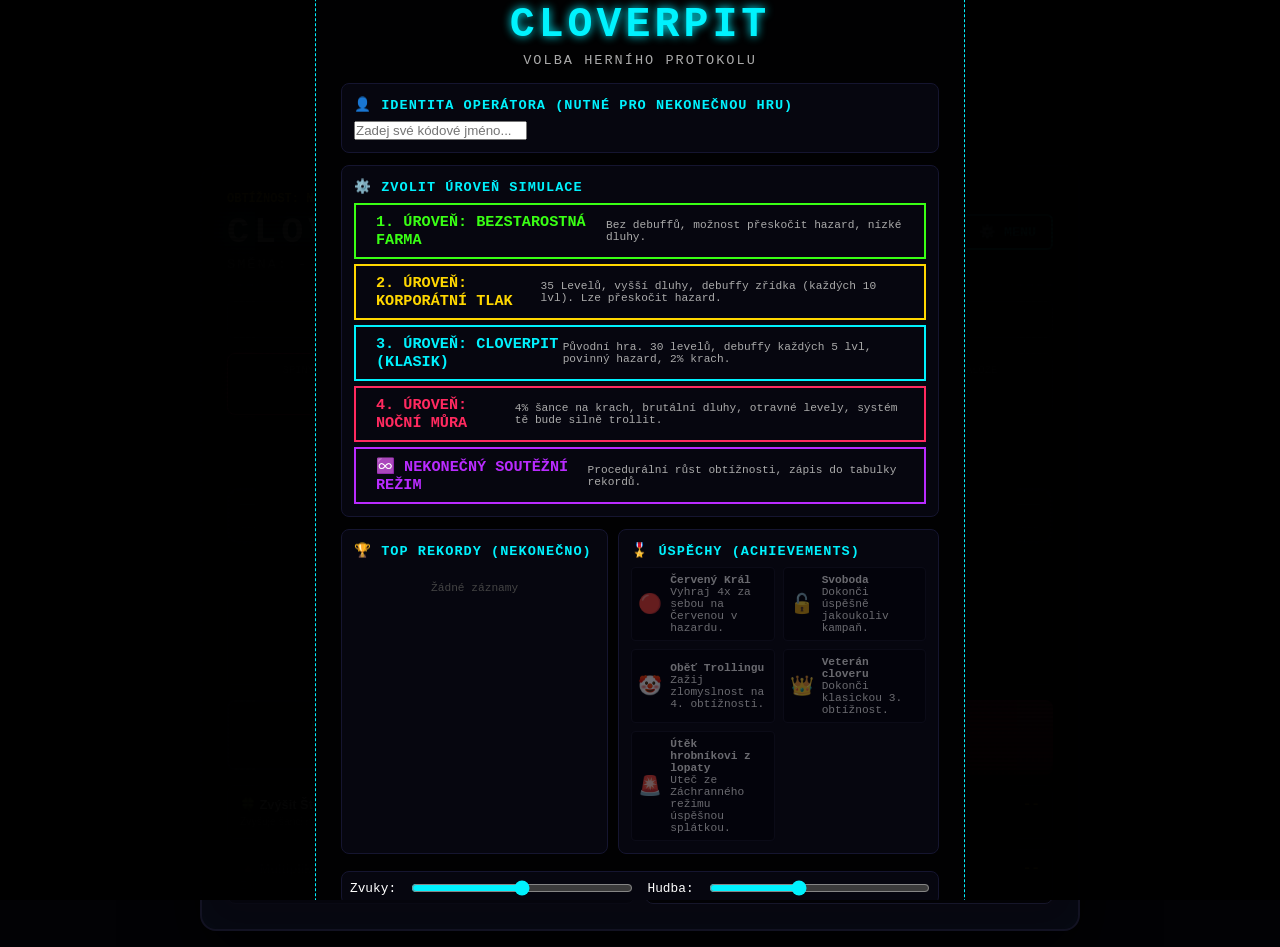
==== commit b77ebba6: "Update index.html" ====
--- a/index.html
+++ b/index.html
@@ -3,7 +3,7 @@
 <head>
     <meta charset="UTF-8">
     <meta name="viewport" content="width=device-width, initial-scale=1.0">
-    <title>CloverPit: 30 Levels of Debt</title>
+    <title>CloverPit: Ultimate Edition</title>
     <style>
         :root {
             --bg-color: #020205;
@@ -33,7 +33,6 @@
             position: relative;
         }
 
-        /* CRT scanlines */
         body::before {
             content: " "; display: block; position: fixed; top: 0; left: 0; bottom: 0; right: 0;
             background: linear-gradient(rgba(18, 16, 16, 0) 50%, rgba(0, 0, 0, 0.3) 50%), 
@@ -57,23 +56,22 @@
             40%, 60% { transform: translate3d(12px, -5px, 0); }
         }
 
-        /* JACKPOT ANIMACE */
         .jackpot-anim-container {
             position: fixed; top: 50%; left: 50%; transform: translate(-50%, -50%) scale(0);
-            font-size: 6rem; font-weight: 900; color: var(--text-gold);
+            font-size: 5rem; font-weight: 900; color: var(--text-gold);
             text-shadow: 0 0 30px var(--text-gold), 0 0 60px var(--neon-red), 0 0 100px #fff;
-            pointer-events: none; z-index: 100001; text-transform: uppercase; letter-spacing: 15px;
+            pointer-events: none; z-index: 100001; text-transform: uppercase; letter-spacing: 10px;
             opacity: 0; white-space: nowrap;
         }
         .jackpot-anim-container.fire { animation: jackpotPop 1.8s cubic-bezier(0.175, 0.885, 0.32, 1.275) forwards; }
 
         @keyframes jackpotPop {
             0% { transform: translate(-50%, -50%) scale(0); opacity: 0; }
-            15% { transform: translate(-50%, -50%) scale(1.3) rotate(-5deg); opacity: 1; filter: hue-rotate(0deg); }
+            15% { transform: translate(-50%, -50%) scale(1.1) rotate(-5deg); opacity: 1; filter: hue-rotate(0deg); }
             30% { transform: translate(-50%, -50%) scale(1) rotate(5deg); filter: hue-rotate(90deg); }
-            60% { transform: translate(-50%, -50%) scale(1.2) rotate(-3deg); filter: hue-rotate(210deg); }
+            60% { transform: translate(-50%, -50%) scale(1.1) rotate(-3deg); filter: hue-rotate(210deg); }
             80% { transform: translate(-50%, -50%) scale(1) rotate(0deg); opacity: 1; filter: hue-rotate(360deg); }
-            100% { transform: translate(-50%, -50%) scale(2.2); opacity: 0; }
+            100% { transform: translate(-50%, -50%) scale(2); opacity: 0; }
         }
 
         .game-wrapper { 
@@ -83,9 +81,8 @@
         }
 
         .header { display: flex; justify-content: space-between; align-items: center; margin-bottom: 15px; border-bottom: 2px dashed #15152a; padding-bottom: 12px; }
-        .header-titles { text-align: left; }
         h1 { font-size: 2.3rem; text-transform: uppercase; letter-spacing: 5px; text-shadow: 0 0 20px var(--neon-cyan); margin-top: 5px; }
-        .subtitle { font-size: 0.85rem; color: #555; letter-spacing: 2px; text-transform: uppercase; margin-top: 4px; }
+        .subtitle { font-size: 0.85rem; color: #777; letter-spacing: 2px; text-transform: uppercase; margin-top: 4px; }
         
         .menu-toggle-btn {
             background: transparent; border: 2px solid var(--neon-cyan); color: var(--neon-cyan);
@@ -94,7 +91,6 @@
         }
         .menu-toggle-btn:hover { background: var(--neon-cyan); color: #000; box-shadow: 0 0 15px var(--neon-cyan); }
 
-        /* Panel modifikátorů */
         .modifier-bar {
             background: #04040a; border: 1px solid #1a1a35; border-radius: 6px; padding: 10px;
             margin-bottom: 15px; text-align: center; font-size: 0.85rem; font-weight: bold;
@@ -102,9 +98,7 @@
         }
 
         .dashboard { display: grid; grid-template-columns: repeat(4, 1fr); gap: 10px; margin-bottom: 15px; }
-        .dash-box {
-            background: #010103; border: 1px solid #18182a; border-radius: 8px; padding: 10px 5px; text-align: center;
-        }
+        .dash-box { background: #010103; border: 1px solid #18182a; border-radius: 8px; padding: 10px 5px; text-align: center; }
         .dash-box.highlight { border-color: var(--neon-red); box-shadow: 0 0 15px rgba(255, 42, 95, 0.2); }
         .dash-label { font-size: 0.65rem; color: #666; text-transform: uppercase; margin-bottom: 4px; display: block; }
         .dash-val { font-size: 1.35rem; font-weight: bold; font-family: monospace; }
@@ -134,11 +128,11 @@
         .slot-machine-viewport::before { top: 26%; }
         .slot-machine-viewport::after { bottom: 26%; }
 
-        .reels-container { display: flex; justify-content: center; gap: 10px; transition: all 0.3s; }
+        .reels-container { display: flex; justify-content: center; gap: 10px; }
         .reel {
             width: 85px; height: 100px; background: linear-gradient(180deg, #07070a 0%, #10101c 50%, #07070a 100%); 
             border: 2px solid #1f1f35; border-radius: 8px; font-size: 3.4rem; display: flex; align-items: center; justify-content: center;
-            box-shadow: inset 0 0 15px #000; position: relative; z-index: 2; transition: all 0.15s;
+            box-shadow: inset 0 0 15px #000; position: relative; z-index: 2;
         }
         .reel.spinning { animation: reelBlur 0.08s infinite linear; border-color: rgba(255,255,255,0.1); }
         @keyframes reelBlur {
@@ -192,42 +186,49 @@
         .upg-desc { font-size: 0.65rem; color: #555; line-height: 1.2; }
 
         .overlay {
-            position: fixed; top: 0; left: 0; width: 100vw; height: 100vh; background: rgba(0, 0, 0, 0.97);
+            position: fixed; top: 0; left: 0; width: 100vw; height: 100vh; background: rgba(0, 0, 0, 0.98);
             z-index: 100000; display: flex; flex-direction: column; align-items: center; justify-content: center;
-            opacity: 0; pointer-events: none; transition: opacity 0.3s ease;
+            opacity: 0; pointer-events: none; transition: opacity 0.2s ease; overflow-y: auto; padding: 20px 0;
         }
         .overlay.active { opacity: 1; pointer-events: all; }
-        .modal-content { text-align: center; max-width: 550px; padding: 25px; border: 1px dashed #222; background: #010102; border-radius: 12px; width: 90%; }
-        .modal-title { font-size: 3rem; text-transform: uppercase; font-weight: 900; letter-spacing: 4px; margin-bottom: 12px; }
-        .modal-text { font-size: 1rem; color: #888; line-height: 1.5; margin-bottom: 20px; }
-        
-        .menu-section {
-            background: #06060f; border: 1px solid #151530; border-radius: 8px; padding: 15px; margin-bottom: 15px; text-align: left;
-        }
-        .menu-section-title { font-size: 0.9rem; color: var(--neon-cyan); text-transform: uppercase; margin-bottom: 10px; font-weight: bold; letter-spacing: 1px;}
+        .modal-content { text-align: center; max-width: 600px; padding: 25px; border: 1px dashed #222; background: #010102; border-radius: 12px; width: 95%; margin: auto; }
+        .modal-title { font-size: 2.5rem; text-transform: uppercase; font-weight: 900; letter-spacing: 4px; margin-bottom: 12px; }
+        .modal-text { font-size: 0.9rem; color: #888; line-height: 1.5; margin-bottom: 15px; }
+        
+        .menu-section { background: #06060f; border: 1px solid #151530; border-radius: 8px; padding: 12px; margin-bottom: 12px; text-align: left; }
+        .menu-section-title { font-size: 0.85rem; color: var(--neon-cyan); text-transform: uppercase; margin-bottom: 8px; font-weight: bold; letter-spacing: 1px;}
 
         .modal-btn {
-            background: transparent; border: 2px solid #fff; color: #fff; padding: 10px 30px;
-            font-size: 1rem; font-family: var(--font-main); text-transform: uppercase; cursor: pointer; font-weight: bold;
-            margin-top: 5px; width: 100%; transition: all 0.2s;
+            background: transparent; border: 2px solid #fff; color: #fff; padding: 8px 20px;
+            font-size: 0.95rem; font-family: var(--font-main); text-transform: uppercase; cursor: pointer; font-weight: bold;
+            margin-top: 5px; width: 100%; transition: all 0.2s; text-align: left; display: flex; justify-content: space-between; align-items: center;
         }
         .modal-btn:hover { background: #fff; color: #000; box-shadow: 0 0 15px #fff; }
         .modal-btn.primary { border-color: var(--neon-green); color: var(--neon-green); }
         .modal-btn.primary:hover { background: var(--neon-green); color: #000; box-shadow: 0 0 15px var(--neon-green); }
-
-        .setting-row { display: flex; justify-content: space-between; align-items: center; margin-bottom: 10px; font-size: 0.85rem; }
+        .modal-btn span.btn-desc { font-size: 0.7rem; font-weight: normal; color: #aaa; text-transform: none; }
+        .modal-btn:hover span.btn-desc { color: #222; }
+
+        .setting-row { display: flex; justify-content: space-between; align-items: center; margin-bottom: 8px; font-size: 0.8rem; }
         .setting-row input[type="range"] { flex-grow: 1; margin-left: 15px; accent-color: var(--neon-cyan); }
-        .setting-row select, .setting-row input[type="text"] { 
-            background: #000; border: 1px solid #222; color: #fff; padding: 4px 8px; font-family: monospace; font-size: 0.8rem; border-radius: 4px;
-        }
-        .setting-row input[type="text"] { width: 60%; }
-
-        .gamble-box { display: flex; gap: 15px; justify-content: center; margin-top: 15px; }
-        .gamble-choice-btn { padding: 12px 25px; font-size: 1.3rem; font-weight: bold; cursor: pointer; border: 2px solid #fff; border-radius: 6px; font-family: monospace; }
+        .setting-row input[type="text"] { 
+            background: #000; border: 1px solid #333; color: #fff; padding: 6px; font-family: monospace; font-size: 0.9rem; border-radius: 4px; width: 100%; text-align: center; margin-top: 5px;
+        }
+
+        .gamble-box { display: flex; flex-direction: column; gap: 10px; margin-top: 15px; width: 100%; }
+        .gamble-row { display: flex; gap: 10px; width: 100%; }
+        .gamble-choice-btn { flex: 1; padding: 12px; font-size: 1.2rem; font-weight: bold; cursor: pointer; border: 2px solid #fff; border-radius: 6px; font-family: monospace; }
         .gamble-red { background: #ff2a5f; color: #fff; border-color: #ff7f9f; }
         .gamble-black { background: #111; color: #fff; border-color: #444; }
-
-        #particleCanvas { position: fixed; top: 0; left: 0; width: 100vw; height: 100vh; pointer-events: none; z-index: 9999; }
+        
+        .achievements-grid { display: grid; grid-template-columns: 1fr 1fr; gap: 8px; font-size: 0.7rem; }
+        .ach-card { background: #020205; border: 1px solid #151525; padding: 6px; border-radius: 4px; display: flex; align-items: center; gap: 8px; opacity: 0.4; }
+        .ach-card.unlocked { opacity: 1; border-color: var(--neon-green); background: rgba(57, 255, 20, 0.03); }
+        .ach-icon { font-size: 1.2rem; }
+
+        .leaderboard-list { font-family: monospace; font-size: 0.8rem; max-height: 120px; overflow-y: auto; }
+        .lb-entry { display: flex; justify-content: space-between; padding: 3px 0; border-bottom: 1px solid #111; }
+
         .glitch { animation: glitchAnim 0.15s infinite alternate; }
         @keyframes glitchAnim { 0% { transform: translate(1px, 1px); } 100% { transform: translate(-1px, -1px); filter: hue-rotate(30deg); } }
         .pulse { animation: pulseAnim 0.8s infinite alternate; }
@@ -239,87 +240,126 @@
 <canvas id="particleCanvas"></canvas>
 <div id="jackpotAnim" class="jackpot-anim-container">JACKPOT!</div>
 
+<!-- MENU OBTIŽNOSTÍ A REKORDŮ -->
 <div id="introScreen" class="overlay active">
-    <div class="modal-content" style="border-color: var(--neon-cyan);">
-        <div style="font-size: 1.2rem; color: var(--text-gold); margin-bottom: 10px; letter-spacing: 4px; font-weight: bold; text-shadow: 0 0 10px rgba(255, 215, 0, 0.5);">CREATED BY VÍTEK STUDIOS</div>
-        <div class="modal-title c-cyan glitch" style="font-size: 3rem;">HLAVNÍ MENU</div>
-        <div class="modal-text">Kampaň o 30 směnách. Levely 5, 10, 20 a 30 jsou milníky s masivními dluhy. Pozor na anti-OP modifikátory prostředí!</div>
-        
+    <div class="modal-content" style="border-color: var(--neon-cyan); max-width: 650px;">
+        <div style="font-size: 1rem; color: var(--text-gold); letter-spacing: 4px; font-weight: bold;">VÍTEK STUDIOS</div>
+        <div class="modal-title c-cyan glitch" style="font-size: 2.6rem; margin-bottom: 5px;">CLOVERPIT</div>
+        <div class="subtitle" style="margin-bottom: 15px; color: #aaa;">Volba herního protokolu</div>
+        
+        <!-- Jméno pro nekonečný režim -->
         <div class="menu-section">
-            <div class="menu-section-title">🔊 Nastavení Zvuku</div>
-            <div class="setting-row">
-                <span>Hlasitost efektů:</span>
-                <input type="range" id="volumeSFX" min="0" max="100" value="50" onchange="AudioEngine.updateVolumes()">
+            <div class="menu-section-title">👤 Identita operátora (Nutné pro Nekonečnou Hru)</div>
+            <input type="text" id="playerNameInput" placeholder="Zadej své kódové jméno..." maxlength="12">
+        </div>
+
+        <!-- Výběr obtížností -->
+        <div class="menu-section">
+            <div class="menu-section-title">⚙️ Zvolit úroveň simulace</div>
+            <button class="modal-btn" style="border-color: var(--neon-green); color: var(--neon-green);" onclick="Game.selectDifficulty(1)">
+                <span>1. Úroveň: Bezstarostná farma</span><span class="btn-desc">Bez debuffů, možnost přeskočit hazard, nízké dluhy.</span>
+            </button>
+            <button class="modal-btn" style="border-color: var(--text-gold); color: var(--text-gold);" onclick="Game.selectDifficulty(2)">
+                <span>2. Úroveň: Korporátní tlak</span><span class="btn-desc">35 Levelů, vyšší dluhy, debuffy zřídka (každých 10 lvl). Lze přeskočit hazard.</span>
+            </button>
+            <button class="modal-btn" style="border-color: var(--neon-cyan); color: var(--neon-cyan);" onclick="Game.selectDifficulty(3)">
+                <span>3. Úroveň: CloverPit (Klasik)</span><span class="btn-desc">Původní hra. 30 levelů, debuffy každých 5 lvl, povinný hazard, 2% krach.</span>
+            </button>
+            <button class="modal-btn" style="border-color: var(--neon-red); color: var(--neon-red);" onclick="Game.selectDifficulty(4)">
+                <span>4. Úroveň: Noční můra</span><span class="btn-desc">4% šance na krach, brutální dluhy, otravné levely, systém tě bude silně trollit.</span>
+            </button>
+            <button class="modal-btn" style="border-color: var(--neon-purple); color: var(--neon-purple);" onclick="Game.selectDifficulty('endless')">
+                <span>♾️ NEKONEČNÝ SOUTĚŽNÍ REŽIM</span><span class="btn-desc">Procedurální růst obtížnosti, zápis do tabulky rekordů.</span>
+            </button>
+        </div>
+
+        <!-- Síň slávy a Achievementy -->
+        <div style="display: grid; grid-template-columns: 1fr 1.2fr; gap: 10px;">
+            <div class="menu-section">
+                <div class="menu-section-title">🏆 Top Rekordy (Nekonečno)</div>
+                <div class="leaderboard-list" id="leaderboardView">
+                    <div style="color: #444; font-size: 0.7rem; text-align: center; padding-top: 15px;">Žádné záznamy</div>
+                </div>
             </div>
-            <div class="setting-row">
-                <span>Hlasitost hudby:</span>
-                <input type="range" id="volumeBGM" min="0" max="100" value="40" onchange="AudioEngine.updateVolumes()">
+            <div class="menu-section">
+                <div class="menu-section-title">🎖️ Úspěchy (Achievements)</div>
+                <div class="achievements-grid" id="achievementsView"></div>
             </div>
         </div>
 
-        <button id="startGameBtn" class="modal-btn primary" onclick="Game.init()">Spustit Hru</button>
-        <button id="resumeGameBtn" class="modal-btn" style="display: none;" onclick="Game.toggleMenu()">Návrat do hry</button>
+        <div class="menu-section" style="margin-top: 5px; padding: 8px;">
+            <div class="setting-row" style="margin: 0;">
+                <span>Zvuky:</span><input type="range" id="volumeSFX" min="0" max="100" value="50" onchange="AudioEngine.updateVolumes()">
+                <span style="margin-left: 15px;">Hudba:</span><input type="range" id="volumeBGM" min="0" max="100" value="40" onchange="AudioEngine.updateVolumes()">
+            </div>
+        </div>
+
+        <button id="resumeGameBtn" class="modal-btn" style="display: none; text-align: center; justify-content: center; background: #111;" onclick="Game.toggleMenu()">Návrat do spuštěné hry</button>
     </div>
 </div>
 
 <div id="debuffChoiceScreen" class="overlay">
     <div class="modal-content" style="border-color: var(--neon-red);">
         <div class="modal-title c-red glitch" style="font-size: 2rem;">VOLBA PROKLETÍ</div>
-        <div class="modal-text">Dosáhl jsi pětistupňového milníku. Systém vyžaduje oběť. Vyber si jeden permanentní debuff, který se přičte k tvým stávajícím trestům:</div>
+        <div class="modal-text">Dosáhl jsi milníku. Systém vyžaduje oběť. Vyber si permanentní debuff:</div>
         <div style="display: flex; flex-direction: column; gap: 10px;">
-            <button class="modal-btn" onclick="Game.selectDebuff('spinCost')">❌ PROKLETÉ SPINY (Spiny budou 2x dražší!)</button>
-            <button class="modal-btn" onclick="Game.selectDebuff('lessLuck')">❌ SMRTELNÁ SMŮLA (-2 úrovně k tvému Štěstí)</button>
-            <button class="modal-btn" onclick="Game.selectDebuff('tax')">❌ DAŇOVÝ ÚŘAD (Všechny výsledné výhry kráceny o 25 %)</button>
-            <button class="modal-btn" onclick="Game.selectDebuff('bankruptcy')">❌ HROZBA BANKROTU (+1 % šance na totální kolaps financí po spinu)</button>
+            <button class="modal-btn" onclick="Game.selectDebuff('spinCost')">❌ PROKLETÉ SPINY (Spiny budou dražší)</button>
+            <button class="modal-btn" onclick="Game.selectDebuff('lessLuck')">❌ SMRTELNÁ SMŮLA (-2 úrovně k Štěstí)</button>
+            <button class="modal-btn" onclick="Game.selectDebuff('tax')">❌ DAŇOVÝ ÚŘAD (Výhry kráceny o 25 %)</button>
+            <button class="modal-btn" onclick="Game.selectDebuff('bankruptcy')">❌ HROZBA BANKROTU (+1 % šance na totální kolaps)</button>
         </div>
     </div>
 </div>
 
 <div id="victoryScreen" class="overlay">
     <div class="modal-content" style="border-color: var(--neon-green);">
-        <div class="modal-title c-green">SVOBODA</div>
-        <div class="modal-text">Neuvěřitelné. Dokončil jsi všech 30 fází, porazil systém a splatil poslední dluh. Jsi volný.</div>
-        <button class="modal-btn" onclick="location.reload()">Hrát znovu</button>
+        <div class="modal-title c-green">SIMULACE DOKONČENA</div>
+        <div class="modal-text" id="victoryText">Splatin jsi všechny dluhy a porazil systém. Jsi volný.</div>
+        <button class="modal-btn" style="text-align: center; justify-content: center;" onclick="location.reload()">Hlavní menu</button>
     </div>
 </div>
 
 <div id="deathScreen" class="overlay">
     <div class="modal-content" style="border-color: var(--neon-red);">
-        <div class="modal-title c-red glitch">EXEKUCE</div>
-        <div class="modal-text">Čas vypršel a bankovní účet zeje prázdnotou. Systém tě absorboval.</div>
-        <button class="modal-btn" onclick="location.reload()">Restartovat terminál</button>
+        <div class="modal-title c-red glitch">EXEKUCE ANULOVÁNA</div>
+        <div class="modal-text" id="deathText">Čas vypršel nebo nastal finanční krach.</div>
+        <button class="modal-btn" style="text-align: center; justify-content: center;" onclick="location.reload()">Návrat do menu</button>
     </div>
 </div>
 
 <div id="gambleScreen" class="overlay">
     <div class="modal-content" style="border-color: var(--neon-purple);">
         <div class="modal-title c-cyan" style="font-size: 2.2rem; text-shadow: 0 0 15px var(--neon-purple);">RISK / ZISK</div>
-        <div class="modal-text">Vyhrál jsi! Hazard je povinný. Musíš risknout celou částku: <span id="gambleAmountText" class="c-green" style="font-weight: bold;">0 Kč</span>.<br>Uhodni barvu karty pro zdvojnásobení (chyba = ztráta všeho):</div>
+        <div class="modal-text">Musíš / můžeš risknout celou částku: <span id="gambleAmountText" class="c-green" style="font-weight: bold;">0 Kč</span>.<br>Uhodni barvu karty pro zdvojnásobení:</div>
         <div class="gamble-box">
-            <button class="gamble-choice-btn gamble-red" onclick="Game.resolveGamble('red')">ČERVENÁ</button>
-            <button class="gamble-choice-btn gamble-black" onclick="Game.resolveGamble('black')">ČERNÁ</button>
+            <div class="gamble-row">
+                <button class="gamble-choice-btn gamble-red" onclick="Game.resolveGamble('red')">ČERVENÁ</button>
+                <button class="gamble-choice-btn gamble-black" onclick="Game.resolveGamble('black')">ČERNÁ</button>
+            </div>
+            <button id="gambleSkipBtn" class="modal-btn" style="border-color: var(--text-gold); color: var(--text-gold); text-align: center; justify-content: center; display: none;" onclick="Game.resolveGamble('skip')">
+                💰 PŘESKOČIT RIZIKO (Vzít čistou výhru)
+            </button>
         </div>
     </div>
 </div>
 
+<!-- HLAVNÍ ROZHRANÍ HRY -->
 <div class="game-wrapper" id="gameMainWrapper">
     <div class="header">
         <div class="header-titles">
-            <div style="font-size: 0.75rem; color: var(--text-gold); letter-spacing: 1px; font-weight: bold; margin-bottom: 2px;">CREATED BY VÍTEK STUDIOS</div>
+            <div style="font-size: 0.75rem; color: var(--text-gold); font-weight: bold;" id="gameBrandLabel">OBTÍŽNOST: NEZVOLENA</div>
             <h1>CloverPit</h1>
-            <div class="subtitle" id="shiftDisplay">Směna: 1 / 30</div>
+            <div class="subtitle" id="shiftDisplay">Směna: -- / --</div>
         </div>
         <button class="menu-toggle-btn" onclick="Game.toggleMenu()">⚙️ MENU</button>
     </div>
 
-    <div id="modBar" class="modifier-bar">
-        Aktivní stav: <span id="modText" class="c-cyan">Normální provoz</span>
-    </div>
+    <div id="modBar" class="modifier-bar">Stav: <span id="modText" class="c-cyan">Čekám na spuštění...</span></div>
 
     <div class="dashboard">
         <div class="dash-box highlight">
-            <span class="dash-label">Spiny do konce směny</span>
-            <span id="debtSpinsDisplay" class="dash-val c-red pulse">25</span>
+            <span class="dash-label">Spiny do konce</span>
+            <span id="debtSpinsDisplay" class="dash-val c-red pulse">0</span>
         </div>
         <div class="dash-box">
             <span class="dash-label">Cílový Dluh</span>
@@ -343,57 +383,102 @@
         <div id="reelsContainer" class="reels-container"></div>
     </div>
 
-    <div id="statusMessage" class="status-bar c-cyan">Systém připraven.</div>
+    <div id="statusMessage" class="status-bar c-cyan">Zvolte obtížnost v menu.</div>
 
     <div class="system-terminal" id="systemTerminal"></div>
 
     <div class="controls">
         <button id="buySpinsBtn" class="buy-btn" onclick="Game.buySpins()">
             <span>KOUPIT 6 SPINŮ</span>
-            <span style="font-size: 0.75rem; margin-top: 3px; color: #888;" id="buySpinsPriceLabel">Cena: 100 Kč</span>
+            <span style="font-size: 0.75rem; margin-top: 3px; color: #888;" id="buySpinsPriceLabel">Cena: -- Kč</span>
         </button>
         <button id="spinBtn" class="spin-btn">ZATÁHNOUT</button>
     </div>
 
     <div class="shop">
         <button class="upgrade-btn" id="btnLuck" onclick="Game.buyUpgrade('luck')">
-            <div class="upg-head">
-                <span class="upg-name">🍀 Zvýšit Štěstí</span>
-                <span class="upg-cost" id="costLuck">0 Kč</span>
-            </div>
+            <div class="upg-head"><span class="upg-name">🍀 Zvýšit Štěstí</span><span class="upg-cost" id="costLuck">--</span></div>
             <div class="upg-desc">Zvyšuje šanci na vzácnější ikony.</div>
         </button>
         <button class="upgrade-btn" id="btnSlot" onclick="Game.buyUpgrade('slot')">
-            <div class="upg-head">
-                <span class="upg-name">🎰 Přidat Válec</span>
-                <span class="upg-cost" id="costSlot">0 Kč</span>
-            </div>
-            <div class="upg-desc">Rozšiřuje hrací pole (Max 6 válců).</div>
+            <div class="upg-head"><span class="upg-name">🎰 Přidat Válec</span><span class="upg-cost" id="costSlot">--</span></div>
+            <div class="upg-desc">Rozšiřuje pole (Max 6 válců).</div>
         </button>
         <button class="upgrade-btn" id="btnSymMult" disabled>
-            <div class="upg-head">
-                <span class="upg-name">🔺 Globální Multiplikátor</span>
-                <span class="upg-cost">AUTOMATICKY</span>
-            </div>
-            <div class="upg-desc">Základní výplaty lineárně rostou s číslem levelu.</div>
+            <div class="upg-head"><span class="upg-name">🔺 Multiplikátor</span><span class="upg-cost">AUTOMATICKY</span></div>
+            <div class="upg-desc">Základní výplaty rostou s levelem.</div>
         </button>
         <button class="upgrade-btn" id="btnPatMult" onclick="Game.buyUpgrade('patMult')">
-            <div class="upg-head">
-                <span class="upg-name">💥 Kombo Výkon</span>
-                <span class="upg-cost" id="costPatMult">0 Kč</span>
-            </div>
-            <div class="upg-desc">Zesiluje exponenciální násobení za shodné symboly.</div>
+            <div class="upg-head"><span class="upg-name">💥 Kombo Výkon</span><span class="upg-cost" id="costPatMult">--</span></div>
+            <div class="upg-desc">Zesiluje exponenciální násobení shod.</div>
         </button>
     </div>
 </div>
 
 <script>
-// --- ZVUKY ---
+// --- MANAGEMENT ACHIEVEMENTŮ A REKORDŮ ---
+const AchievementSystem = {
+    DEFINITIONS: {
+        gamba_master: { name: "Červený Král", desc: "Vyhraj 4x za sebou na Červenou v hazardu.", icon: "🔴" },
+        debt_free: { name: "Svoboda", desc: "Dokonči úspěšně jakoukoliv kampaň.", icon: "🔓" },
+        troll_victim: { name: "Oběť Trollingu", desc: "Zažij zlomyslnost na 4. obtížnosti.", icon: "🤡" },
+        clover_pit_master: { name: "Veterán cloveru", desc: "Dokonči klasickou 3. obtížnost.", icon: "👑" },
+        rescue_survivor: { name: "Útěk hrobníkovi z lopaty", desc: "Uteč ze Záchranného režimu úspěšnou splátkou.", icon: "🚨" }
+    },
+    unlock: function(id) {
+        let unlocked = JSON.parse(localStorage.getItem('cp_achieved') || "{}");
+        if (!unlocked[id]) {
+            unlocked[id] = true;
+            localStorage.setItem('cp_achieved', JSON.stringify(unlocked));
+            this.render();
+        }
+    },
+    render: function() {
+        const container = document.getElementById('achievementsView'); if (!container) return;
+        container.innerHTML = '';
+        let unlocked = JSON.parse(localStorage.getItem('cp_achieved') || "{}");
+        for (let key in this.DEFINITIONS) {
+            let def = this.DEFINITIONS[key];
+            let isUn = unlocked[key];
+            let card = document.createElement('div');
+            card.className = `ach-card ${isUn ? 'unlocked' : ''}`;
+            card.innerHTML = `<span class="ach-icon">${def.icon}</span><div><strong>${def.name}</strong><br>${def.desc}</div>`;
+            container.appendChild(card);
+        }
+    }
+};
+
+const LeaderboardSystem = {
+    save: function(name, level) {
+        if (!name) name = "Neznámý";
+        let list = JSON.parse(localStorage.getItem('cp_leaderboard') || "[]");
+        list.push({ name: name, level: level, date: new Date().toLocaleDateString() });
+        list.sort((a, b) => b.level - a.level);
+        list = list.slice(0, 5);
+        localStorage.setItem('cp_leaderboard', JSON.stringify(list));
+        this.render();
+    },
+    render: function() {
+        const container = document.getElementById('leaderboardView'); if (!container) return;
+        let list = JSON.parse(localStorage.getItem('cp_leaderboard') || "[]");
+        if (list.length === 0) {
+            container.innerHTML = '<div style="color: #444; font-size: 0.7rem; text-align: center; padding-top: 15px;">Žádné záznamy</div>';
+            return;
+        }
+        container.innerHTML = '';
+        list.forEach((entry, i) => {
+            let div = document.createElement('div'); div.className = 'lb-entry';
+            div.innerHTML = `<span>${i+1}. ${entry.name}</span><span class="c-yellow">Lvl ${entry.level}</span>`;
+            container.appendChild(div);
+        });
+    }
+};
+
+// --- AUDIO ENGINE ---
 const Mp3Player = {
     jackpot: new Audio('slot-machine-jackpot-sound-effect.mp3'),
     awDangIt: new Audio('lets-go-gambling-aw-dang-it.mp3'),
     finResponsible: new Audio('lets-be-financially-responsible.mp3'),
-
     playLoss: function() { this.awDangIt.currentTime = 0; this.awDangIt.volume = AudioEngine.getVolumeSFX(); this.awDangIt.play().catch(e => {}); },
     playBigWin: function() { this.finResponsible.currentTime = 0; this.finResponsible.volume = AudioEngine.getVolumeSFX(); this.finResponsible.play().catch(e => {}); },
     playJackpot: function() { this.jackpot.currentTime = 0; this.jackpot.volume = AudioEngine.getVolumeSFX(); this.jackpot.play().catch(e => {}); },
@@ -401,74 +486,33 @@
 };
 
 const AudioEngine = (function() {
-    let ctx = null;
-    let bgmAudio = new Audio('hudba gamba.mp3');
-    bgmAudio.loop = true;
-    let isBgmPlaying = false;
-
-    function init() { 
-        if (!ctx) {
-            ctx = new (window.AudioContext || window.webkitAudioContext)();
-        }
-        if (ctx && ctx.state === 'suspended') ctx.resume(); 
-        updateVolumes();
-    }
-    
+    let ctx = null; let bgmAudio = new Audio('hudba gamba.mp3'); bgmAudio.loop = true; let isBgmPlaying = false;
+    function init() { if (!ctx) ctx = new (window.AudioContext || window.webkitAudioContext)(); updateVolumes(); }
     function playTone(freq, type, duration, vol=0.1, slideTo=0) {
         if (!ctx) return;
         try {
-            const osc = ctx.createOscillator(); const gain = ctx.createGain();
-            osc.type = type; osc.frequency.setValueAtTime(freq, ctx.currentTime);
+            const osc = ctx.createOscillator(); const gain = ctx.createGain(); osc.type = type; osc.frequency.setValueAtTime(freq, ctx.currentTime);
             if (slideTo > 0) osc.frequency.exponentialRampToValueAtTime(slideTo, ctx.currentTime + duration);
-            
-            let sfxVolModifier = parseInt(document.getElementById('volumeSFX').value) / 100;
-            gain.gain.setValueAtTime(vol * sfxVolModifier, ctx.currentTime); 
+            gain.gain.setValueAtTime(vol * (parseInt(document.getElementById('volumeSFX').value) / 100), ctx.currentTime);
             gain.gain.exponentialRampToValueAtTime(0.001, ctx.currentTime + duration);
-            
             osc.connect(gain); gain.connect(ctx.destination); osc.start(); osc.stop(ctx.currentTime + duration);
-        } catch(e) {}
-    }
-
-    function startBPM() {
-        if (!isBgmPlaying) {
-            let bgmVolModifier = parseInt(document.getElementById('volumeBGM').value) / 100;
-            bgmAudio.volume = bgmVolModifier;
-            bgmAudio.play().catch(e => console.log("Prohlížeč čeká na interakci k přehrání hudby."));
-            isBgmPlaying = true;
-        }
-    }
-
-    function updateVolumes() {
-        let bgmVol = parseInt(document.getElementById('volumeBGM').value) / 100;
-        if (bgmAudio) bgmAudio.volume = bgmVol;
-    }
-
-    return {
-        init,
-        startBPM,
-        updateVolumes,
-        getVolumeSFX: () => parseInt(document.getElementById('volumeSFX').value) / 100,
-        spinTick: () => playTone(800, 'square', 0.04, 0.015, 350),
-        stopTick: () => playTone(400, 'sine', 0.07, 0.05),
-        upgrade: () => playTone(1000, 'sine', 0.2, 0.04, 1400)
-    };
+        } catch(e){}
+    }
+    function startBPM() { if (!isBgmPlaying) { bgmAudio.volume = parseInt(document.getElementById('volumeBGM').value) / 100; bgmAudio.play().catch(e => {}); isBgmPlaying = true; } }
+    function updateVolumes() { let bgmVol = parseInt(document.getElementById('volumeBGM').value) / 100; if (bgmAudio) bgmAudio.volume = bgmVol; }
+    return { init, startBPM, updateVolumes, getVolumeSFX: () => parseInt(document.getElementById('volumeSFX').value) / 100, spinTick: () => playTone(800, 'square', 0.04, 0.015, 350), stopTick: () => playTone(400, 'sine', 0.07, 0.05), upgrade: () => playTone(1000, 'sine', 0.2, 0.04, 1400) };
 })();
 
-// --- ČÁSTICE ---
+// --- PARTICLE ENGINE ---
 const ParticleEngine = (function() {
     let canvas, ctx, particles = [];
-    function init() {
-        canvas = document.getElementById('particleCanvas'); ctx = canvas.getContext('2d');
-        resize(); window.addEventListener('resize', resize); setInterval(update, 1000 / 60);
-    }
+    function init() { canvas = document.getElementById('particleCanvas'); ctx = canvas.getContext('2d'); resize(); window.addEventListener('resize', resize); setInterval(update, 1000 / 60); }
     function resize() { if (canvas) { canvas.width = window.innerWidth; canvas.height = window.innerHeight; } }
     function spawnExplosion(x, y, count, type) {
         for (let i = 0; i < count; i++) {
             particles.push({
-                x: x, y: y, vx: (Math.random() - 0.5) * 15, vy: (Math.random() - 0.7) * 18 - 3,
-                gravity: 0.55, radius: Math.random() * 5 + 3,
-                color: type === 'gold' ? '#ffd700' : (type === 'cyan' ? '#00f2fe' : '#b92bff'),
-                alpha: 1, decay: Math.random() * 0.02 + 0.01, isCoin: type === 'gold'
+                x: x, y: y, vx: (Math.random() - 0.5) * 15, vy: (Math.random() - 0.7) * 18 - 3, gravity: 0.55, radius: Math.random() * 5 + 3,
+                color: type === 'gold' ? '#ffd700' : (type === 'cyan' ? '#00f2fe' : '#b92bff'), alpha: 1, decay: Math.random() * 0.02 + 0.01, isCoin: type === 'gold'
             });
         }
     }
@@ -477,77 +521,128 @@
         for (let i = particles.length - 1; i >= 0; i--) {
             let p = particles[i]; p.x += p.vx; p.y += p.vy; p.vy += p.gravity; p.alpha -= p.decay;
             if (p.alpha <= 0) { particles.splice(i, 1); continue; }
-            ctx.save(); ctx.globalAlpha = p.alpha; ctx.fillStyle = p.color; ctx.shadowBlur = 8; ctx.shadowColor = p.color;
-            ctx.beginPath();
-            if (p.isCoin) ctx.arc(p.x, p.y, p.radius, 0, Math.PI * 2);
-            else ctx.rect(p.x - p.radius, p.y - p.radius, p.radius * 2, p.radius * 2);
+            ctx.save(); ctx.globalAlpha = p.alpha; ctx.fillStyle = p.color; ctx.beginPath();
+            if (p.isCoin) ctx.arc(p.x, p.y, p.radius, 0, Math.PI * 2); else ctx.rect(p.x - p.radius, p.y - p.radius, p.radius * 2, p.radius * 2);
             ctx.fill(); ctx.restore();
         }
     }
     return { init, spawnExplosion };
 })();
+
+// --- RECEPTURY ÚROVNÍ A KAMPANĚ ---
+const ShiftGenerator = {
+    getOriginalShift: function(idx) {
+        // Původní pole úrovní (Obtížnost 3)
+        const SHIFTS_ORIG = [
+            { lvl: 1,  debt: 2000,       spins: 25, mult: 1,      mod: 'none',             desc: 'Základní trénink. Normální provoz.' },
+            { lvl: 2,  debt: 7000,       spins: 25, mult: 1.5,    mod: 'none',             desc: 'Mírný nárůst tlaku.' },
+            { lvl: 3,  debt: 16000,      spins: 20, mult: 2.2,    mod: 'none',             desc: 'Spiny ubývají.' },
+            { lvl: 4,  debt: 36000,      spins: 20, mult: 3.5,    mod: 'none',             desc: 'Příprava na první milník.' },
+            { lvl: 5,  debt: 240000,     spins: 50, mult: 10,     mod: 'power_gold',       desc: '💎 BOSS MILNÍK: Velký dluh. POWER-UP: Výhry x2!' },
+            { lvl: 6,  debt: 70000,      spins: 20, mult: 5,      mod: 'none',             desc: 'Návrat do reality.' },
+            { lvl: 7,  debt: 120000,     spins: 18, mult: 7,      mod: 'debuff_luck',      desc: '⚠️ DEBUFF: Prokleté válce! Štěstí ignorováno.' },
+            { lvl: 8,  debt: 190000,     spins: 20, mult: 10,     mod: 'none',             desc: 'Standardní provoz.' },
+            { lvl: 9,  debt: 280000,     spins: 18, mult: 14,     mod: 'none',             desc: 'Čas se krátí.' },
+            { lvl: 10, debt: 3000000,    spins: 60, mult: 50,     mod: 'power_overdrive',  desc: '💎 BOSS MILNÍK: AUTOMATICKY max 6 válců.' },
+            { lvl: 11, debt: 600000,     spins: 20, mult: 20,     mod: 'none',             desc: 'Částky začínají bolet.' },
+            { lvl: 12, debt: 1000000,    spins: 22, mult: 30,     mod: 'debuff_inflation', desc: '⚠️ DEBUFF: Hyperinflace! Obchod je 2x dražší.' },
+            { lvl: 13, debt: 1500000,    spins: 20, mult: 45,     mod: 'none',             desc: 'Udržuj tempo.' },
+            { lvl: 14, debt: 2200000,    spins: 18, mult: 65,     mod: 'none',             desc: 'Tuhý režim.' },
+            { lvl: 15, debt: 5000000,    spins: 40, mult: 90,     mod: 'power_clover',     desc: '✨ POWER-UP: Šance na čtyřlístky masivně zvýšena.' },
+            { lvl: 16, debt: 3600000,    spins: 18, mult: 80,     mod: 'debuff_tax',       desc: '⚠️ DEBUFF: Zdanění! Síla komb snížena o 30%.' },
+            { lvl: 17, debt: 5200000,    spins: 20, mult: 120,    mod: 'none',             desc: 'Peníze protékají systémem.' },
+            { lvl: 18, debt: 8000000,    spins: 18, mult: 180,    mod: 'none',             desc: 'Agresivní progrese.' },
+            { lvl: 19, debt: 13000000,   spins: 16, mult: 250,    mod: 'none',             desc: 'Tlak kulminuje.' },
+            { lvl: 20, debt: 120000000,  spins: 75, mult: 1000,   mod: 'none',             desc: '💎 MEGA MILNÍK: 120 milionů dluh. Bez výhod.' },
+            { lvl: 21, debt: 24000000,   spins: 20, mult: 400,    mod: 'debuff_crash',     desc: '⚠️ DEBUFF: Kolaps SW! Válce uzamčeny na max 4.' },
+            { lvl: 22, debt: 36000000,   spins: 20, mult: 600,    mod: 'none',             desc: 'Zotavování z kolapsu.' },
+            { lvl: 23, debt: 56000000,   spins: 18, mult: 900,    mod: 'none',             desc: 'Hranice možností.' },
+            { lvl: 24, debt: 90000000,   spins: 30, mult: 1500,   mod: 'power_diamond',    desc: '✨ POWER-UP: Diamantový déšť aktivován.' },
+            { lvl: 25, debt: 80000000,   spins: 15, mult: 1100,   mod: 'debuff_austerity', desc: '⚠️ DEBUFF: Krize! Nákup spinů stojí fixně 500 Kč.' },
+            { lvl: 26, debt: 130000000,  spins: 18, mult: 1800,   mod: 'none',             desc: 'Finálový sprint započal.' },
+            { lvl: 27, debt: 190000000,  spins: 15, mult: 2600,   mod: 'none',             desc: 'Chyba znamená konec.' },
+            { lvl: 28, debt: 280000000,  spins: 20, mult: 3800,   mod: 'debuff_void',      desc: '⚠️ DEBUFF: Prázdnota! Kombo výkon vypnut.' },
+            { lvl: 29, debt: 440000000,  spins: 15, mult: 5500,   mod: 'none',             desc: 'Před branami pekla.' },
+            { lvl: 30, debt: 3000000000, spins: 100,mult: 25000,  mod: 'none',             desc: '👑 FINÁLNÍ ŽIVOTNÍ DLUH: 3 Miliardy Kč.' }
+        ];
+        return SHIFTS_ORIG[idx];
+    },
+    generate: function(diff, idx) {
+        if (diff === 3) {
+            let s = this.getOriginalShift(idx);
+            if (!s) return null;
+            // Aplikace dřívějšího zdvojení dluhů pro milníky od lvl 10
+            let sCopy = { ...s };
+            if (sCopy.lvl >= 10 && sCopy.lvl % 5 === 0) sCopy.debt *= 2;
+            return sCopy;
+        }
+
+        if (diff === 'endless') {
+            let lvl = idx + 1;
+            let mult = Math.pow(1.6, lvl - 1);
+            let debt = Math.floor(2500 * lvl * mult);
+            let spins = Math.max(12, 30 - Math.floor(lvl * 0.7));
+            let mType = 'none';
+            if (lvl % 5 === 0) mType = 'power_gold';
+            else if (lvl % 7 === 0) mType = 'debuff_luck';
+            return {
+                lvl: lvl, debt: debt, spins: spins, mult: Math.pow(1.5, lvl - 1),
+                mod: mType, desc: `Nekonečná hloubka. Úroveň ${lvl}. Náročnost narůstá.`
+            };
+        }
+
+        // Obtížnost 1 (Farma - 20 Levelů, poloviční dluhy, žádné debuffy)
+        if (diff === 1) {
+            if (idx >= 20) return null;
+            let s = this.getOriginalShift(idx);
+            if (!s) return null;
+            return {
+                lvl: idx + 1, debt: Math.floor(s.debt * 0.4), spins: s.spins + 5, mult: s.mult,
+                mod: s.mod.startsWith('power') ? s.mod : 'none', desc: 'Bezpečný režim bez prokletí.'
+            };
+        }
+
+        // Obtížnost 2 (Korporátní tlak - 35 Levelů, vyšší dluhy, debuffy jen na X0 levelu)
+        if (diff === 2) {
+            if (idx >= 35) return null;
+            let s = this.getOriginalShift(idx % 30);
+            let lvl = idx + 1;
+            let isModLevel = (lvl % 10 === 0);
+            return {
+                lvl: lvl, debt: Math.floor(s.debt * 1.6), spins: Math.max(12, s.spins - 2), mult: s.mult * 1.3,
+                mod: isModLevel ? 'debuff_inflation' : 'none', desc: isModLevel ? '⚠️ Korporátní audit (Zdražení obchodu)' : 'Běžný pracovní den pod tlakem.'
+            };
+        }
+
+        // Obtížnost 4 (Noční můra - 30 Levelů, brutální dluhy a permanentní trollení)
+        if (diff === 4) {
+            if (idx >= 30) return null;
+            let s = this.getOriginalShift(idx);
+            return {
+                lvl: s.lvl, debt: Math.floor(s.debt * 2.8), spins: Math.max(10, s.spins - 4), mult: s.mult * 2.0,
+                mod: s.mod === 'none' ? 'debuff_luck' : s.mod, desc: `🚨 NOČNÍ MŮRA: Systém pracuje proti tobě. Trolling aktivní.`
+            };
+        }
+        return null;
+    }
+};
 
 // --- LOGIKA HRY ---
 const Game = (function() {
     const SYMBOLS = [
-        { char: '🍋', base: 10, weight: 260 }, 
-        { char: '🍒', base: 20, weight: 200 }, 
-        { char: '🍀', base: 35, weight: 110 },
-        { char: '💰', base: 65, weight: 70 }, 
-        { char: '⭐', base: 130, weight: 35 },  
-        { char: '🔔', base: 260, weight: 18 }, 
-        { char: '💎', base: 550, weight: 7 }, 
-        { char: '🔥', base: 1200, weight: 1.5 }    
+        { char: '🍋', base: 10, weight: 260 }, { char: '🍒', base: 20, weight: 200 }, { char: '🍀', base: 35, weight: 110 },
+        { char: '💰', base: 65, weight: 70 }, { char: '⭐', base: 130, weight: 35 }, { char: '🔔', base: 260, weight: 18 }, 
+        { char: '💎', base: 550, weight: 7 }, { char: '🔥', base: 1200, weight: 1.5 }    
     ];
 
-    const SHIFTS = [
-        { lvl: 1,  debt: 2000,       spins: 25, mult: 1,      mod: 'none',             desc: 'Základní trénink. Normální provoz.' },
-        { lvl: 2,  debt: 7000,       spins: 25, mult: 1.5,    mod: 'none',             desc: 'Mírný nárůst tlaku.' },
-        { lvl: 3,  debt: 16000,      spins: 20, mult: 2.2,    mod: 'none',             desc: 'Spiny ubývají.' },
-        { lvl: 4,  debt: 36000,      spins: 20, mult: 3.5,    mod: 'none',             desc: 'Příprava na první milník.' },
-        { lvl: 5,  debt: 240000,     spins: 50, mult: 10,     mod: 'power_gold',       desc: '💎 BOSS MILNÍK: Velký dluh / hodně spinů. POWER-UP: Výhry x2!' },
-        { lvl: 6,  debt: 70000,      spins: 20, mult: 5,      mod: 'none',             desc: 'Návrat do reality.' },
-        { lvl: 7,  debt: 120000,     spins: 18, mult: 7,      mod: 'debuff_luck',      desc: '⚠️ DEBUFF: Prokleté válce! Tvůj upgrade Štěstí je ignorován.' },
-        { lvl: 8,  debt: 190000,     spins: 20, mult: 10,     mod: 'none',             desc: 'Standardní provoz.' },
-        { lvl: 9,  debt: 280000,     spins: 18, mult: 14,     mod: 'none',             desc: 'Čas se krátí.' },
-        { lvl: 10, debt: 3000000,    spins: 60, mult: 50,     mod: 'power_overdrive',  desc: '💎 BOSS MILNÍK: POWER-UP: Přetížení! Automaticky max 6 válců zdarma.' },
-        { lvl: 11, debt: 600000,     spins: 20, mult: 20,     mod: 'none',             desc: 'Částky začínají bolet.' },
-        { lvl: 12, debt: 1000000,    spins: 22, mult: 30,     mod: 'debuff_inflation', desc: '⚠️ DEBUFF: Hyperinflace! Ceny v obchodě jsou zdvojené.' },
-        { lvl: 13, debt: 1500000,    spins: 20, mult: 45,     mod: 'none',             desc: 'Udržuj tempo.' },
-        { lvl: 14, debt: 2200000,    spins: 18, mult: 65,     mod: 'none',             desc: 'Tuhý režim.' },
-        { lvl: 15, debt: 5000000,    spins: 40, mult: 90,     mod: 'power_clover',     desc: '✨ POWER-UP: Čtyřlístky mají masivní bonus k výskytu.' },
-        { lvl: 16, debt: 3600000,    spins: 18, mult: 80,     mod: 'debuff_tax',       desc: '⚠️ DEBUFF: Zdanění výher! Síla kombinací snížena o 30 %.' },
-        { lvl: 17, debt: 5200000,    spins: 20, mult: 120,    mod: 'none',             desc: 'Peníze protékají systémem.' },
-        { lvl: 18, debt: 8000000,    spins: 18, mult: 180,    mod: 'none',             desc: 'Agresivní progrese.' },
-        { lvl: 19, debt: 13000000,   spins: 16, mult: 250,    mod: 'none',             desc: 'Tlak kulminuje.' },
-        { lvl: 20, debt: 120000000,  spins: 75, mult: 1000,   mod: 'none',             desc: '💎 MEGA MILNÍK: Brutální dluh, ale 75 pokusů. Zvládneš to bez výhod?' },
-        { lvl: 21, debt: 24000000,   spins: 20, mult: 400,    mod: 'debuff_crash',     desc: '⚠️ DEBUFF: Kolaps softwaru! Válce uzamčeny na max 4. Žádná velká komba.' },
-        { lvl: 22, debt: 36000000,   spins: 20, mult: 600,    mod: 'none',             desc: 'Zotavování z kolapsu.' },
-        { lvl: 23, debt: 56000000,   spins: 18, mult: 900,    mod: 'none',             desc: 'Hranice lidských možností.' },
-        { lvl: 24, debt: 90000000,   spins: 30, mult: 1500,   mod: 'power_diamond',    desc: '✨ POWER-UP: Diamantový déšť! Diamanty a ohně padají mnohem častěji.' },
-        { lvl: 25, debt: 80000000,   spins: 15, mult: 1100,   mod: 'debuff_austerity', desc: '⚠️ DEBUFF: Krize! Cena za dokoupení spinů stoupla na 500 Kč.' },
-        { lvl: 26, debt: 130000000,  spins: 18, mult: 1800,   mod: 'none',             desc: 'Finálový sprint započal.' },
-        { lvl: 27, debt: 190000000,  spins: 15, mult: 2600,   mod: 'none',             desc: 'Chyba znamená okamžitý konec.' },
-        { lvl: 28, debt: 280000000,  spins: 20, mult: 3800,   mod: 'debuff_void',      desc: '⚠️ DEBUFF: Absolutní prázdnota! Zakoupený Kombo výkon je zcela vypnut!' },
-        { lvl: 29, debt: 440000000,  spins: 15, mult: 5500,   mod: 'none',             desc: 'Před branami pekla.' },
-        { lvl: 30, debt: 3000000000, spins: 100,mult: 25000,  mod: 'none',             desc: '👑 FINÁLNÍ ŽIVOTNÍ DLUH: 3 Miliardy Kč. 100 spinů. Absolutní prověrka!' }
-    ];
-
     let state = {
-        shiftIdx: 0, balance: 800, spins: 0, debtSpinsRemaining: 25,
+        difficulty: 3, playerName: '', shiftIdx: 0, balance: 800, spins: 0, debtSpinsRemaining: 25,
         slotsCount: 3, luckLv: 0, symMult: 1.0, patMult: 1.0, isSpinning: false,
-        prices: { luck: 150, slot: 450, patMult: 300 },
-        pendingWinAmount: 0,
-        gameStarted: false,
-        
-        pendingShiftIdx: null,
-        chosenDebuffLevel: null,
+        prices: { luck: 150, slot: 450, patMult: 300 }, pendingWinAmount: 0, gameStarted: false,
+        pendingShiftIdx: null, chosenDebuffLevel: null,
         debuffStacks: { spinCost: 0, lessLuck: 0, tax: 0, bankruptcy: 0 },
-
-        extraSpinsBoughtCount: 0,
-        rescueModeActive: false,
-        rescueTimeRemaining: 30,
-        rescueIntervalTimer: null
+        extraSpinsBoughtCount: 0, rescueModeActive: false, rescueTimeRemaining: 30, rescueIntervalTimer: null,
+        consecutiveRedWins: 0 // Pro achievement
     };
 
     let UI = {};
@@ -561,31 +656,44 @@
         UI.terminal = document.getElementById('systemTerminal'); UI.wrapper = document.getElementById('gameMainWrapper');
         UI.jackpotAnim = document.getElementById('jackpotAnim'); UI.modText = document.getElementById('modText');
         UI.buyPriceLabel = document.getElementById('buySpinsPriceLabel');
-        
+        UI.gambleSkipBtn = document.getElementById('gambleSkipBtn');
+        UI.brandLabel = document.getElementById('gameBrandLabel');
         UI.spinBtn.addEventListener('click', runSpin);
     }
 
-    function init() {
-        AudioEngine.init(); 
-        AudioEngine.startBPM(); 
-        ParticleEngine.init(); 
-        if(!state.gameStarted) {
-            initDOM();
-            state.gameStarted = true;
-            document.getElementById('startGameBtn').style.display = 'none';
-            document.getElementById('resumeGameBtn').style.display = 'block';
-            
-            SHIFTS.forEach(s => { if (s.lvl >= 10) s.debt *= 2; });
-            loadShift(0); buildReels(); updateUI();
-        }
-        toggleMenu();
-        logTerminal("Systém inicializován. Směny spuštěny.", "success");
-    }
-
-    function toggleMenu() {
-        const menu = document.getElementById('introScreen');
-        menu.classList.toggle('active');
-    }
+    function boot() {
+        AchievementSystem.render();
+        LeaderboardSystem.render();
+    }
+
+    function selectDifficulty(diff) {
+        let nameField = document.getElementById('playerNameInput').value.trim();
+        if (diff === 'endless' && !nameField) {
+            alert("Pro Nekonečnou hru musíš zadat své jméno operátora!");
+            return;
+        }
+        state.playerName = nameField || "Operátor";
+        state.difficulty = diff;
+        
+        AudioEngine.init(); AudioEngine.startBPM(); ParticleEngine.init();
+        if (!state.gameStarted) { initDOM(); state.gameStarted = true; }
+        
+        // Reset stavu
+        state.balance = diff === 1 ? 1500 : (diff === 4 ? 600 : 800);
+        state.spins = 0; state.shiftIdx = 0; state.slotsCount = 3; state.luckLv = 0; state.patMult = 1.0;
+        state.extraSpinsBoughtCount = 0; state.consecutiveRedWins = 0;
+        state.debuffStacks = { spinCost: 0, lessLuck: 0, tax: 0, bankruptcy: 0 };
+        
+        document.getElementById('resumeGameBtn').style.display = 'block';
+        toggleMenu(); clearRescueMode();
+        
+        let label = "OBTÍŽNOST: " + (diff === 'endless' ? "NEKONEČNÁ" : diff + ". ÚROVEŇ");
+        UI.brandLabel.textContent = label;
+        
+        loadShift(0);
+    }
+
+    function toggleMenu() { document.getElementById('introScreen').classList.toggle('active'); }
 
     function logTerminal(msg, type="") {
         if(!UI.terminal) return;
@@ -596,13 +704,16 @@
     }
 
     function loadShift(idx) {
-        if (idx >= SHIFTS.length) {
+        const cur = ShiftGenerator.generate(state.difficulty, idx);
+        if (!cur) {
+            AchievementSystem.unlock('debt_free');
+            if (state.difficulty === 3) AchievementSystem.unlock('clover_pit_master');
+            document.getElementById('victoryText').textContent = `Excelentní! Dokončil jsi celou kampaň na obtížnost ${state.difficulty}.`;
             document.getElementById('victoryScreen').classList.add('active'); Mp3Player.stopAll(); return;
         }
-        
-        const cur = SHIFTS[idx];
-        
-        if (cur.lvl % 5 === 0 && state.chosenDebuffLevel !== cur.lvl) {
+
+        // Výběr debuffu na milnících u obtížnosti 3 a 4 (každých 5 levelů)
+        if (state.difficulty >= 3 && cur.lvl % 5 === 0 && state.chosenDebuffLevel !== cur.lvl) {
             state.pendingShiftIdx = idx;
             document.getElementById('debuffChoiceScreen').classList.add('active');
             return;
@@ -612,133 +723,67 @@
         state.symMult = cur.mult;
         state.debtSpinsRemaining = cur.spins;
 
-        if (cur.lvl % 5 === 0) {
-            state.spins += 5;
-            logTerminal(`🎁 BONUS: Obdržel jsi 5 spinů zdarma pro milníkový level ${cur.lvl}!`, "success");
-        }
-
-        let extraText = cur.lvl >= 10 ? " [DLUH x2 / KOMBO KRIZE]" : "";
-        UI.modText.textContent = `${cur.desc}${extraText}`;
-        if (cur.mod.startsWith('power')) { UI.modText.className = 'c-green pulse'; }
-        else if (cur.mod.startsWith('debuff')) { UI.modText.className = 'c-red glitch'; }
-        else { UI.modText.className = 'c-cyan'; }
-
-        logTerminal(`Najíždím na Směnu ${cur.lvl}/30. Dluh: ${cur.debt.toLocaleString()} Kč.`, "alert");
+        if (cur.lvl % 5 === 0 && state.difficulty >= 2) {
+            state.spins += 5; logTerminal(`🎁 BONUS: +5 spinů zdarma pro milník!`, "success");
+        }
+
+        UI.modText.textContent = cur.desc;
+        UI.modText.className = cur.mod.startsWith('power') ? 'c-green pulse' : (cur.mod.startsWith('debuff') ? 'c-red glitch' : 'c-cyan');
+
+        logTerminal(`Najíždím Fázi ${cur.lvl}. Cílový Dluh: ${cur.debt.toLocaleString()} Kč.`, "alert");
         buildReels(); updateUI();
     }
 
     function selectDebuff(type) {
         state.debuffStacks[type]++;
-        const cur = SHIFTS[state.pendingShiftIdx];
+        const cur = ShiftGenerator.generate(state.difficulty, state.pendingShiftIdx);
         state.chosenDebuffLevel = cur.lvl;
         document.getElementById('debuffChoiceScreen').classList.remove('active');
-        logTerminal(`Aktivováno permanentní prokletí: ${type} (Sada #${state.debuffStacks[type]})`, "alert");
+        logTerminal(`Permanentní prokletí přiřazeno: ${type}`, "alert");
         loadShift(state.pendingShiftIdx);
     }
 
     function getEffectiveSlotsCount() {
-        const curMod = SHIFTS[state.shiftIdx].mod;
-        if (curMod === 'power_overdrive') return 6;
-        if (curMod === 'debuff_crash' && state.slotsCount > 4) return 4;
+        const cur = ShiftGenerator.generate(state.difficulty, state.shiftIdx);
+        if (cur && cur.mod === 'power_overdrive') return 6;
+        if (cur && cur.mod === 'debuff_crash' && state.slotsCount > 4) return 4;
         return state.slotsCount;
     }
 
     function getSpinCost() {
-        let cost = SHIFTS[state.shiftIdx].mod === 'debuff_austerity' ? 500 : 100;
+        const cur = ShiftGenerator.generate(state.difficulty, state.shiftIdx);
+        let cost = (cur && cur.mod === 'debuff_austerity') ? 500 : 100;
         cost *= Math.pow(2, state.debuffStacks.spinCost);
         cost *= Math.pow(2, state.extraSpinsBoughtCount);
         return cost;
     }
 
     function buildReels() {
-        if(!UI.reelsContainer) return;
-        UI.reelsContainer.innerHTML = '';
+        if(!UI.reelsContainer) return; UI.reelsContainer.innerHTML = '';
         const count = getEffectiveSlotsCount();
         for (let i = 0; i < count; i++) {
             const r = document.createElement('div'); r.className = 'reel'; r.id = `reel_${i}`;
-            r.textContent = SYMBOLS[Math.floor(Math.random() * 3)].char;
-            UI.reelsContainer.appendChild(r);
+            r.textContent = '🍀'; UI.reelsContainer.appendChild(r);
         }
     }
 
     function pullSymbol() {
-        const curMod = SHIFTS[state.shiftIdx].mod;
-        let effLuck = curMod === 'debuff_luck' ? 0 : state.luckLv;
+        const cur = ShiftGenerator.generate(state.difficulty, state.shiftIdx);
+        let effLuck = (cur && cur.mod === 'debuff_luck') ? 0 : state.luckLv;
         effLuck = Math.max(0, effLuck - (state.debuffStacks.lessLuck * 2));
 
         let totalWeight = 0;
         let mapped = SYMBOLS.map(s => {
             let w = s.weight;
             if (s.weight < 60) w += (effLuck * 14);
-            if (curMod === 'power_clover' && s.char === '🍀') w += 200;
-            if (curMod === 'power_diamond' && (s.char === '💎' || s.char === '🔥')) w += 60;
+            if (cur && cur.mod === 'power_clover' && s.char === '🍀') w += 200;
+            if (cur && cur.mod === 'power_diamond' && (s.char === '💎' || s.char === '🔥')) w += 60;
             totalWeight += w; return { ...s, w };
         });
 
         let rnd = Math.random() * totalWeight;
         for (let s of mapped) { if (rnd < s.w) return s; rnd -= s.w; }
         return mapped[0];
-    }
-
-    function buySpins() {
-        const cost = getSpinCost();
-        if (state.balance >= cost && !state.isSpinning) {
-            state.balance -= cost; 
-            state.spins += 6; 
-            state.extraSpinsBoughtCount++; 
-            AudioEngine.spinTick();
-            logTerminal(`Koupeny spiny (-${cost} Kč). Příští nákup bude dvojnásobný!`, ""); 
-            
-            updateUI();
-        }
-    }
-
-    function payDebt() {
-        const target = SHIFTS[state.shiftIdx].debt;
-        if (state.balance >= target && !state.isSpinning) {
-            state.balance -= target; logTerminal(`Fáze splacena!`, "success");
-            Mp3Player.stopAll(); Mp3Player.playBigWin();
-            const rect = UI.debt.getBoundingClientRect();
-            ParticleEngine.spawnExplosion(rect.left + rect.width/2, rect.top + rect.height/2, 60, 'cyan');
-            
-            clearRescueMode();
-            loadShift(state.shiftIdx + 1);
-        }
-    }
-
-    // --- ZÁCHRANÝ REŽIM (RESCUE MODE) ---
-    function startRescueMode() {
-        if (state.rescueModeActive) return;
-        state.rescueModeActive = true;
-        state.rescueTimeRemaining = 30;
-        
-        // PŘIPSÁNÍ 5 SPINŮ DO ZÁLOHY I DO LIMITU KOLA
-        state.spins += 5;
-        state.debtSpinsRemaining += 5;
-        
-        logTerminal("⚠️ ZÁCHRANNÝ REŽIM AKTIVOVÁN! Obdržel jsi 5 spinů zdarma a máš 30 vteřin na záchranu nebo nákupy!", "alert");
-        
-        state.rescueIntervalTimer = setInterval(() => {
-            state.rescueTimeRemaining--;
-            UI.status.textContent = `🚨 ZÁCHRANNÝ REŽIM: ${state.rescueTimeRemaining}s DO EXEKUCE!`;
-            UI.status.className = "status-bar c-red pulse";
-            updateUI();
-            
-            if (state.rescueTimeRemaining <= 0) {
-                clearInterval(state.rescueIntervalTimer);
-                document.getElementById('deathScreen').classList.add('active');
-                Mp3Player.stopAll();
-            }
-        }, 1000);
-    }
-
-    function clearRescueMode() {
-        if (state.rescueModeActive) {
-            clearInterval(state.rescueIntervalTimer);
-            state.rescueModeActive = false;
-            UI.status.textContent = "Systém stabilizován.";
-            UI.status.className = "status-bar c-cyan";
-        }
     }
 
     function runSpin() {
@@ -746,15 +791,30 @@
         state.spins--; state.debtSpinsRemaining--; state.isSpinning = true;
         Mp3Player.stopAll(); updateUI();
 
-        UI.status.textContent = "Generuji kombinace..."; UI.status.className = "status-bar c-cyan";
-        
+        // TROLL MECHANIKA PRO OBTÍŽNOST 4
+        if (state.difficulty === 4 && Math.random() < 0.12) {
+            AchievementSystem.unlock('troll_victim');
+            let trollType = Math.floor(Math.random() * 3);
+            if (trollType === 0) {
+                let fee = 50 * (state.shiftIdx + 1);
+                state.balance = Math.max(0, state.balance - fee);
+                logTerminal(`🤡 TROLL: Systém strhl náhodný poplatek za údržbu páčky -${fee} Kč!`, "alert");
+            } else if (trollType === 1) {
+                logTerminal(`🤡 TROLL: Detekována falešná výhra, chyba datové sběrnice!`, "alert");
+                UI.wrapper.classList.add('shake-animation'); setTimeout(() => UI.wrapper.classList.remove('shake-animation'), 200);
+            } else {
+                logTerminal(`🤡 TROLL: Neznámý proces ti dočasně zablokoval zobrazení symbolů.`, "alert");
+            }
+        }
+
+        UI.status.textContent = "Generuji kombinace...";
         const reelsDOM = document.querySelectorAll('.reel');
         let stopPromises = [];
 
         reelsDOM.forEach((el, idx) => {
             el.classList.add('spinning'); el.classList.remove('win-active');
             stopPromises.push(new Promise(resolve => {
-                let ticks = 0; let maxTicks = 12 + (idx * 8);
+                let ticks = 0; let maxTicks = 10 + (idx * 6);
                 function tLoop() {
                     ticks++;
                     if (ticks % 2 === 0) {
@@ -776,8 +836,7 @@
 
     function evaluateSpin(results) {
         state.isSpinning = false;
-        const curMod = SHIFTS[state.shiftIdx].mod;
-        const currentLvl = SHIFTS[state.shiftIdx].lvl;
+        const cur = ShiftGenerator.generate(state.difficulty, state.shiftIdx);
         
         let counts = {}; let totalBase = 0;
         results.forEach(s => { counts[s.char] = (counts[s.char] || 0) + 1; totalBase += (s.base * state.symMult); });
@@ -786,24 +845,24 @@
         let winChar = Object.keys(counts).find(k => counts[k] === maxMatch);
 
         let effPatMult = state.patMult;
-        if (curMod === 'debuff_tax') effPatMult *= 0.7;
-        if (curMod === 'debuff_void') effPatMult = 1.0;
-        if (currentLvl >= 10) { effPatMult /= 4; }
+        if (cur && cur.mod === 'debuff_tax') effPatMult *= 0.7;
+        if (cur && cur.mod === 'debuff_void') effPatMult = 1.0;
 
         let finalWin = maxMatch >= 2 ? Math.floor(totalBase * Math.pow(2.0, maxMatch - 2) * effPatMult) : 0;
-        if (curMod === 'power_gold') finalWin *= 2;
-
-        if (state.debuffStacks.tax > 0) {
-            finalWin = Math.floor(finalWin * Math.pow(0.75, state.debuffStacks.tax));
-        }
-
-        // MECHANIKA: Základní 2% šance + 1% za každý stack prokletí "Hrozba bankrotu"
-        let currentBankruptcyChance = 0.02 + (state.debuffStacks.bankruptcy * 0.01);
-        if (Math.random() < currentBankruptcyChance) {
+        if (cur && cur.mod === 'power_gold') finalWin *= 2;
+
+        if (state.debuffStacks.tax > 0) finalWin = Math.floor(finalWin * Math.pow(0.75, state.debuffStacks.tax));
+
+        // RIZIKO BANKROTU (3. a 4. obtížnost trvale)
+        let baseCrash = 0.00;
+        if (state.difficulty === 3) baseCrash = 0.02;
+        if (state.difficulty === 4) baseCrash = 0.04;
+        
+        let currentBankruptcyChance = baseCrash + (state.debuffStacks.bankruptcy * 0.01);
+        if (currentBankruptcyChance > 0 && Math.random() < currentBankruptcyChance) {
             state.balance = 0;
-            logTerminal(`🔴 SYSTÉMOVÝ KOLAPS: Zafungovala šance ${(currentBankruptcyChance * 100).toFixed(0)}% na totální bankrot! Jsi na nule.`, "alert");
-            UI.wrapper.classList.add('shake-hard');
-            setTimeout(() => UI.wrapper.classList.remove('shake-hard'), 500);
+            logTerminal(`🔴 SYSTÉMOVÝ BANKROT (${(currentBankruptcyChance * 100).toFixed(0)}% šance)! Zůstatek vymazán.`, "alert");
+            UI.wrapper.classList.add('shake-hard'); setTimeout(() => UI.wrapper.classList.remove('shake-hard'), 400);
         }
 
         if (finalWin > 0) {
@@ -811,105 +870,151 @@
             results.forEach((s, i) => {
                 if (s.char === winChar) {
                     const el = document.getElementById(`reel_${i}`);
-                    if(el) {
-                        el.classList.add('win-active'); const b = el.getBoundingClientRect();
-                        ParticleEngine.spawnExplosion(b.left + b.width/2, b.top + b.height/2, 12, 'gold');
-                    }
+                    if(el) el.classList.add('win-active');
                 }
             });
 
-            let delay = 600;
+            let delay = 500;
             if (maxMatch >= 3) {
-                UI.wrapper.classList.add('shake-hard'); setTimeout(() => UI.wrapper.classList.remove('shake-hard'), 500);
                 UI.jackpotAnim.classList.remove('fire'); void UI.jackpotAnim.offsetWidth; UI.jackpotAnim.classList.add('fire');
                 Mp3Player.playJackpot();
-                ParticleEngine.spawnExplosion(window.innerWidth/2, window.innerHeight/2, 150, 'gold');
-                logTerminal(`KOMBINOVANÝ JACKPOT (${maxMatch}x ${winChar})`, "success");
-                delay = 1800;
-            } else {
-                UI.wrapper.classList.add('shake-animation'); setTimeout(() => UI.wrapper.classList.remove('shake-animation'), 300);
+                ParticleEngine.spawnExplosion(window.innerWidth/2, window.innerHeight/2, 80, 'gold');
+                delay = 1400;
             }
 
-            UI.status.textContent = `VÝHRA: +${finalWin.toLocaleString()} Kč!`; UI.status.className = "status-bar c-green";
-            logTerminal(`Zásah: +${finalWin.toLocaleString()} Kč`, "success");
-
+            UI.status.textContent = `VÝHRA: +${finalWin.toLocaleString()} Kč!`;
             setTimeout(() => {
                 document.getElementById('gambleAmountText').textContent = `${state.pendingWinAmount.toLocaleString()} Kč`;
+                UI.gambleSkipBtn.style.display = (state.difficulty <= 2) ? 'block' : 'none';
                 document.getElementById('gambleScreen').classList.add('active');
             }, delay);
         } else {
-            Mp3Player.playLoss(); UI.status.textContent = "Žádná shoda."; UI.status.className = "status-bar c-red";
+            Mp3Player.playLoss(); UI.status.textContent = "Žádná kombinace.";
             updateUI(); checkEndConditions();
-        }
-    }
-
-    // MANUÁLNÍ MÓD: Už automaticky nevolá payDebt() na konci spinů! Pouze spouští záchranný režim.
-    function checkEndConditions() {
-        if (state.debtSpinsRemaining <= 0 || state.spins <= 0) {
-            startRescueMode();
         }
     }
 
     function resolveGamble(color) {
         document.getElementById('gambleScreen').classList.remove('active');
+        
+        if (color === 'skip') {
+            state.balance += state.pendingWinAmount;
+            logTerminal(`Bezpečně uloženo: +${state.pendingWinAmount.toLocaleString()} Kč`, "success");
+            state.pendingWinAmount = 0; state.consecutiveRedWins = 0;
+            updateUI(); checkEndConditions();
+            return;
+        }
+
         let draw = Math.random() > 0.5 ? 'red' : 'black';
         if (color === draw) {
             state.pendingWinAmount *= 2; state.balance += state.pendingWinAmount; Mp3Player.playBigWin();
-            logTerminal(`Hazard vyšel! Získáno ${state.pendingWinAmount.toLocaleString()} Kč`, "success");
-            ParticleEngine.spawnExplosion(window.innerWidth/2, window.innerHeight/2, 60, 'purple');
+            logTerminal(`Hazard vyšel! Zdvojnásobeno na ${state.pendingWinAmount.toLocaleString()} Kč`, "success");
+            
+            if (color === 'red') {
+                state.consecutiveRedWins++;
+                if (state.consecutiveRedWins >= 4) AchievementSystem.unlock('gamba_master');
+            } else { state.consecutiveRedWins = 0; }
+
         } else {
-            Mp3Player.playLoss(); logTerminal(`Ztráta v hazardu! Karta byla ${draw === 'red'?'ČERVENÁ':'ČERNÁ'}.`, "alert");
+            state.consecutiveRedWins = 0; Mp3Player.playLoss();
+            logTerminal(`Ztráta v hazardu! Karta byla ${draw === 'red'?'ČERVENÁ':'ČERNÁ'}.`, "alert");
         }
         state.pendingWinAmount = 0; updateUI(); checkEndConditions();
     }
 
+    function buySpins() {
+        const cost = getSpinCost();
+        if (state.balance >= cost && !state.isSpinning) {
+            state.balance -= cost; state.spins += 6; state.extraSpinsBoughtCount++; AudioEngine.spinTick();
+            logTerminal(`Koupeny spiny (-${cost} Kč).`, ""); updateUI();
+        }
+    }
+
     function buyUpgrade(type) {
-        const curMod = SHIFTS[state.shiftIdx].mod;
+        const cur = ShiftGenerator.generate(state.difficulty, state.shiftIdx);
         let baseCost = state.prices[type];
-        let cost = curMod === 'debuff_inflation' ? baseCost * 2 : baseCost;
+        let cost = (cur && cur.mod === 'debuff_inflation') ? baseCost * 2 : baseCost;
 
         if (state.balance >= cost && !state.isSpinning) {
             state.balance -= cost; AudioEngine.upgrade();
             if (type === 'luck') { state.luckLv++; state.prices.luck = Math.floor(state.prices.luck * 2.4); }
             if (type === 'slot') { state.slotsCount++; state.prices.slot = Math.floor(state.prices.slot * 3.3); buildReels(); }
             if (type === 'patMult') { state.patMult *= 1.5; state.prices.patMult = Math.floor(state.prices.patMult * 2.6); }
-            logTerminal(`Koupen upgrade: ${type} (-${cost} Kč)`, "success");
+            logTerminal(`Upgrade zakoupen.`, "success"); updateUI();
+        }
+    }
+
+    function payDebt() {
+        const cur = ShiftGenerator.generate(state.difficulty, state.shiftIdx);
+        if (!cur) return;
+        if (state.balance >= cur.debt && !state.isSpinning) {
+            state.balance -= cur.debt; logTerminal(`Dluh zaplacen!`, "success");
+            if (state.rescueModeActive) AchievementSystem.unlock('rescue_survivor');
+            clearRescueMode();
+            loadShift(state.shiftIdx + 1);
+        }
+    }
+
+    function checkEndConditions() {
+        if (state.debtSpinsRemaining <= 0 || state.spins <= 0) { startRescueMode(); }
+    }
+
+    function startRescueMode() {
+        if (state.rescueModeActive) return;
+        state.rescueModeActive = true; state.rescueTimeRemaining = 30;
+        state.spins += 5; state.debtSpinsRemaining += 5;
+        logTerminal("⚠️ NOUZOVÝ STAV: Přidáno 5 záchranných spinů! Máš 30s na splacení dluhu!", "alert");
+        
+        state.rescueIntervalTimer = setInterval(() => {
+            state.rescueTimeRemaining--;
+            UI.status.textContent = `🚨 EXEKUCE ZA ${state.rescueTimeRemaining}s!`;
             updateUI();
-        }
+            if (state.rescueTimeRemaining <= 0) {
+                clearInterval(state.rescueIntervalTimer);
+                if (state.difficulty === 'endless') { LeaderboardSystem.save(state.playerName, state.shiftIdx + 1); }
+                document.getElementById('deathText').textContent = `Nezvládl jsi uřídit své finance na obtížnost [${state.difficulty}]. Dosažené kolo: ${state.shiftIdx + 1}.`;
+                document.getElementById('deathScreen').classList.add('active'); Mp3Player.stopAll();
+            }
+        }, 1000);
+    }
+
+    function clearRescueMode() {
+        if (state.rescueModeActive) { clearInterval(state.rescueIntervalTimer); state.rescueModeActive = false; }
     }
 
     function updateUI() {
         if(!UI.balance) return;
-        const cur = SHIFTS[state.shiftIdx] || SHIFTS[SHIFTS.length-1];
-        const curMod = cur.mod;
+        const cur = ShiftGenerator.generate(state.difficulty, state.shiftIdx);
+        if (!cur) return;
         
         UI.balance.textContent = `${Math.floor(state.balance).toLocaleString()} Kč`;
         UI.debt.textContent = `${cur.debt.toLocaleString()} Kč`;
         UI.spins.textContent = state.spins;
-        UI.shift.textContent = `SMĚNA: ${cur.lvl} / 30`;
+        UI.shift.textContent = `FÁZE: ${cur.lvl} ` + (state.difficulty === 'endless' ? "(Nekonečno)" : "/ kampaň");
         UI.debtSpins.textContent = state.debtSpinsRemaining;
-        
         UI.buyPriceLabel.textContent = `Cena: ${getSpinCost().toLocaleString()} Kč`;
 
-        let cLuck = curMod === 'debuff_inflation' ? state.prices.luck * 2 : state.prices.luck;
-        let cSlot = curMod === 'debuff_inflation' ? state.prices.slot * 2 : state.prices.slot;
-        let cPat  = curMod === 'debuff_inflation' ? state.prices.patMult * 2 : state.prices.patMult;
+        let cLuck = (cur.mod === 'debuff_inflation') ? state.prices.luck * 2 : state.prices.luck;
+        let cSlot = (cur.mod === 'debuff_inflation') ? state.prices.slot * 2 : state.prices.slot;
+        let cPat  = (cur.mod === 'debuff_inflation') ? state.prices.patMult * 2 : state.prices.patMult;
 
         document.getElementById('costLuck').textContent = state.luckLv >= 6 ? "MAX" : `${cLuck.toLocaleString()} Kč`;
         document.getElementById('costSlot').textContent = state.slotsCount >= 6 ? "MAX" : `${cSlot.toLocaleString()} Kč`;
-        document.getElementById('costPatMult').textContent = curMod === 'debuff_void' ? "VYPNUTO" : `${cPat.toLocaleString()} Kč`;
-
-        document.getElementById('btnLuck').disabled = (state.balance < cLuck || state.luckLv >= 6 || state.isSpinning || curMod === 'debuff_luck');
-        document.getElementById('btnSlot').disabled = (state.balance < cSlot || state.slotsCount >= 6 || state.isSpinning || curMod === 'debuff_crash' || curMod === 'power_overdrive');
-        document.getElementById('btnPatMult').disabled = (state.balance < cPat || state.isSpinning || curMod === 'debuff_void');
+        document.getElementById('costPatMult').textContent = `${cPat.toLocaleString()} Kč`;
+
+        document.getElementById('btnLuck').disabled = (state.balance < cLuck || state.luckLv >= 6 || state.isSpinning || cur.mod === 'debuff_luck');
+        document.getElementById('btnSlot').disabled = (state.balance < cSlot || state.slotsCount >= 6 || state.isSpinning || cur.mod === 'debuff_crash' || cur.mod === 'power_overdrive');
+        document.getElementById('btnPatMult').disabled = (state.balance < cPat || state.isSpinning || cur.mod === 'debuff_void');
 
         UI.payDebtBtn.disabled = (state.balance < cur.debt || state.isSpinning);
         UI.buySpinsBtn.disabled = (state.balance < getSpinCost() || state.isSpinning);
         UI.spinBtn.disabled = (state.spins <= 0 || state.isSpinning || state.debtSpinsRemaining <= 0);
     }
 
-    return { init, buySpins, buyUpgrade, payDebt, resolveGamble, selectDebuff, toggleMenu };
+    return { boot, selectDifficulty, buySpins, buyUpgrade, payDebt, resolveGamble, selectDebuff, toggleMenu };
 })();
+
+window.onload = () => { Game.boot(); };
 </script>
 </body>
 </html>
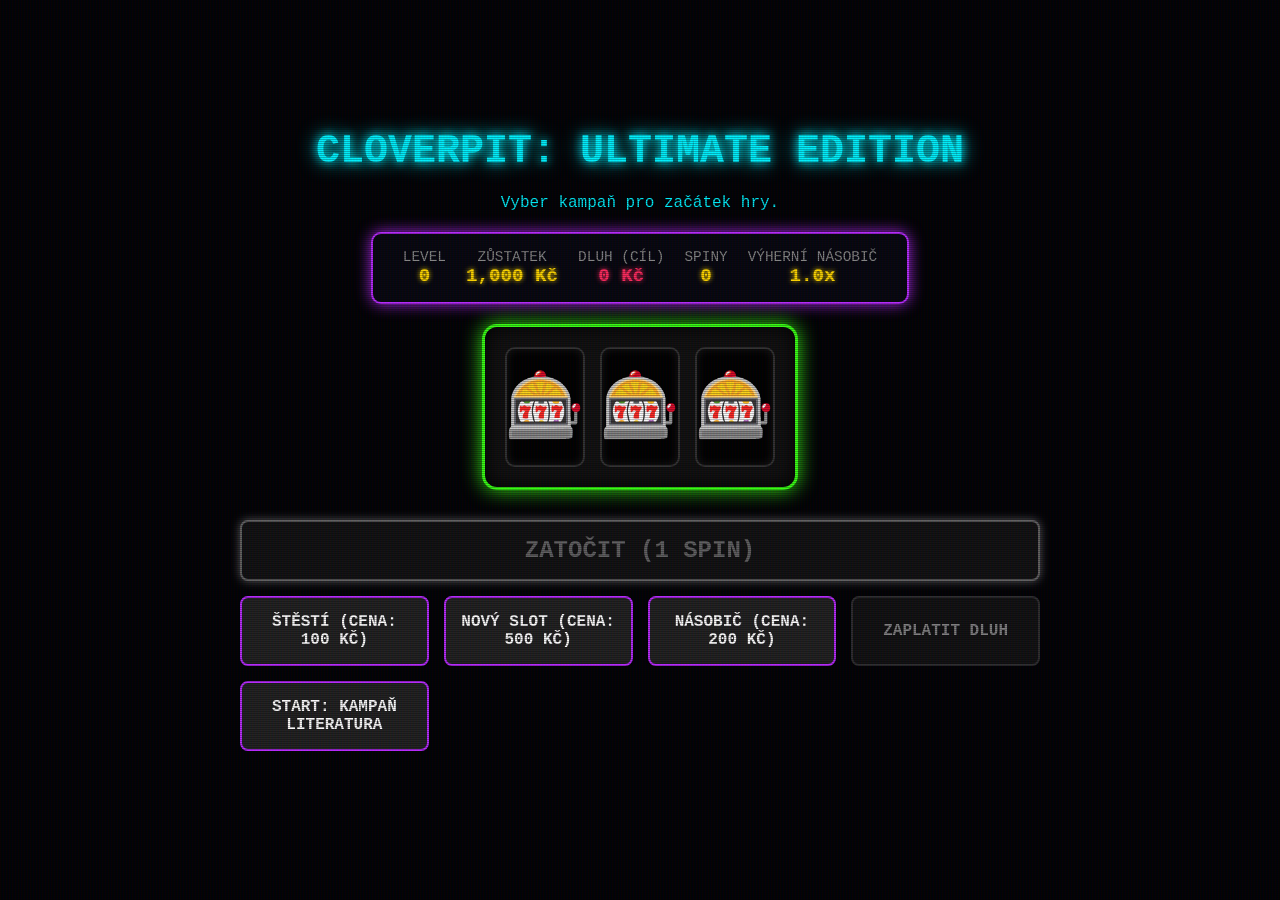
==== commit bde85032: "Update index.html" ====
--- a/index.html
+++ b/index.html
@@ -3,7 +3,7 @@
 <head>
     <meta charset="UTF-8">
     <meta name="viewport" content="width=device-width, initial-scale=1.0">
-    <title>CloverPit: Ultimate Edition</title>
+    <title>CloverPit: Ultimate Edition (Zouchová Update)</title>
     <style>
         :root {
             --bg-color: #020205;
@@ -30,991 +30,493 @@
             padding: 15px;
             overflow-x: hidden;
             user-select: none;
-            position: relative;
         }
 
         body::before {
             content: " "; display: block; position: fixed; top: 0; left: 0; bottom: 0; right: 0;
-            background: linear-gradient(rgba(18, 16, 16, 0) 50%, rgba(0, 0, 0, 0.3) 50%), 
-                        linear-gradient(90deg, rgba(255, 0, 0, 0.03), rgba(0, 255, 0, 0.01), rgba(0, 0, 255, 0.03));
-            z-index: 99999; background-size: 100% 4px, 6px 100%; pointer-events: none;
-        }
-
-        .shake-animation { animation: screenShake 0.4s cubic-bezier(.36,.07,.19,.97) both; }
-        .shake-hard { animation: screenShakeHard 0.6s cubic-bezier(.36,.07,.19,.97) both; }
-
-        @keyframes screenShake {
-            10%, 90% { transform: translate3d(-2px, 0, 0); }
-            20%, 80% { transform: translate3d(3px, -2px, 0); }
-            30%, 50%, 70% { transform: translate3d(-4px, 3px, 0); }
-            40%, 60% { transform: translate3d(4px, -1px, 0); }
-        }
-        @keyframes screenShakeHard {
-            10%, 90% { transform: translate3d(-6px, -4px, 0); }
-            20%, 80% { transform: translate3d(8px, 6px, 0); }
-            30%, 50%, 70% { transform: translate3d(-12px, 10px, 0); }
-            40%, 60% { transform: translate3d(12px, -5px, 0); }
-        }
-
-        .jackpot-anim-container {
-            position: fixed; top: 50%; left: 50%; transform: translate(-50%, -50%) scale(0);
-            font-size: 5rem; font-weight: 900; color: var(--text-gold);
-            text-shadow: 0 0 30px var(--text-gold), 0 0 60px var(--neon-red), 0 0 100px #fff;
-            pointer-events: none; z-index: 100001; text-transform: uppercase; letter-spacing: 10px;
-            opacity: 0; white-space: nowrap;
-        }
-        .jackpot-anim-container.fire { animation: jackpotPop 1.8s cubic-bezier(0.175, 0.885, 0.32, 1.275) forwards; }
-
-        @keyframes jackpotPop {
-            0% { transform: translate(-50%, -50%) scale(0); opacity: 0; }
-            15% { transform: translate(-50%, -50%) scale(1.1) rotate(-5deg); opacity: 1; filter: hue-rotate(0deg); }
-            30% { transform: translate(-50%, -50%) scale(1) rotate(5deg); filter: hue-rotate(90deg); }
-            60% { transform: translate(-50%, -50%) scale(1.1) rotate(-3deg); filter: hue-rotate(210deg); }
-            80% { transform: translate(-50%, -50%) scale(1) rotate(0deg); opacity: 1; filter: hue-rotate(360deg); }
-            100% { transform: translate(-50%, -50%) scale(2); opacity: 0; }
-        }
-
-        .game-wrapper { 
-            background: var(--panel-color); padding: 25px; border-radius: 16px; 
-            box-shadow: 0 30px 70px rgba(0, 0, 0, 0.95), inset 0 0 40px rgba(0, 242, 254, 0.02); 
-            width: 100%; max-width: 880px; border: 2px solid #121222; position: relative; z-index: 10;
-        }
-
-        .header { display: flex; justify-content: space-between; align-items: center; margin-bottom: 15px; border-bottom: 2px dashed #15152a; padding-bottom: 12px; }
-        h1 { font-size: 2.3rem; text-transform: uppercase; letter-spacing: 5px; text-shadow: 0 0 20px var(--neon-cyan); margin-top: 5px; }
-        .subtitle { font-size: 0.85rem; color: #777; letter-spacing: 2px; text-transform: uppercase; margin-top: 4px; }
-        
-        .menu-toggle-btn {
-            background: transparent; border: 2px solid var(--neon-cyan); color: var(--neon-cyan);
-            padding: 8px 15px; border-radius: 6px; cursor: pointer; font-family: var(--font-main);
-            font-weight: bold; transition: all 0.2s;
-        }
-        .menu-toggle-btn:hover { background: var(--neon-cyan); color: #000; box-shadow: 0 0 15px var(--neon-cyan); }
-
-        .modifier-bar {
-            background: #04040a; border: 1px solid #1a1a35; border-radius: 6px; padding: 10px;
-            margin-bottom: 15px; text-align: center; font-size: 0.85rem; font-weight: bold;
-            letter-spacing: 1px; box-shadow: inset 0 0 10px rgba(0,0,0,0.5);
-        }
-
-        .dashboard { display: grid; grid-template-columns: repeat(4, 1fr); gap: 10px; margin-bottom: 15px; }
-        .dash-box { background: #010103; border: 1px solid #18182a; border-radius: 8px; padding: 10px 5px; text-align: center; }
-        .dash-box.highlight { border-color: var(--neon-red); box-shadow: 0 0 15px rgba(255, 42, 95, 0.2); }
-        .dash-label { font-size: 0.65rem; color: #666; text-transform: uppercase; margin-bottom: 4px; display: block; }
-        .dash-val { font-size: 1.35rem; font-weight: bold; font-family: monospace; }
-        
-        .c-red { color: var(--neon-red); text-shadow: 0 0 10px var(--neon-red); }
-        .c-yellow { color: var(--text-gold); text-shadow: 0 0 10px var(--text-gold); }
-        .c-green { color: var(--neon-green); text-shadow: 0 0 10px var(--neon-green); }
-        .c-cyan { color: var(--neon-cyan); text-shadow: 0 0 10px var(--neon-cyan); }
-        .c-purple { color: var(--neon-purple); text-shadow: 0 0 10px var(--neon-purple); }
-
-        .pay-debt-container { text-align: center; margin-bottom: 15px; }
-        .pay-debt-btn {
-            background: linear-gradient(180deg, #141424 0%, #080812 100%); border: 2px solid var(--text-gold);
-            color: var(--text-gold); padding: 10px 35px; border-radius: 6px; cursor: pointer; font-family: var(--font-main);
-            font-weight: bold; font-size: 1.05rem; letter-spacing: 2px; transition: all 0.2s;
-        }
-        .pay-debt-btn:hover:not(:disabled) { background: var(--text-gold); color: #000; box-shadow: 0 0 20px var(--text-gold); transform: scale(1.02); }
-        .pay-debt-btn:disabled { opacity: 0.15; border-color: #333; color: #444; cursor: not-allowed; }
-
-        .slot-machine-viewport {
-            background: #000; border: 3px solid #151525; border-radius: 12px; padding: 25px 15px; margin-bottom: 15px;
-            position: relative; box-shadow: inset 0 0 35px #000;
-        }
-        .slot-machine-viewport::before, .slot-machine-viewport::after {
-            content: ''; position: absolute; left: 10px; right: 10px; height: 1px; background: rgba(0, 242, 254, 0.15); z-index: 5;
-        }
-        .slot-machine-viewport::before { top: 26%; }
-        .slot-machine-viewport::after { bottom: 26%; }
-
-        .reels-container { display: flex; justify-content: center; gap: 10px; }
+            background: linear-gradient(rgba(18, 16, 16, 0) 50%, rgba(0, 0, 0, 0.25) 50%), linear-gradient(90deg, rgba(255, 0, 0, 0.06), rgba(0, 255, 0, 0.02), rgba(0, 0, 255, 0.06));
+            z-index: 2; background-size: 100% 2px, 3px 100%; pointer-events: none;
+        }
+
+        h1 {
+            color: var(--neon-cyan);
+            text-transform: uppercase;
+            text-shadow: 0 0 10px var(--neon-cyan), 0 0 20px var(--neon-cyan);
+            margin-bottom: 20px;
+            font-size: 2.5rem;
+            text-align: center;
+        }
+
+        .stats-board {
+            display: flex;
+            gap: 20px;
+            background: var(--panel-color);
+            padding: 15px 30px;
+            border: 2px solid var(--neon-purple);
+            border-radius: 10px;
+            box-shadow: 0 0 15px var(--neon-purple);
+            margin-bottom: 20px;
+            font-size: 1.2rem;
+            flex-wrap: wrap;
+            justify-content: center;
+        }
+
+        .stat { display: flex; flex-direction: column; align-items: center; }
+        .stat-label { color: #888; font-size: 0.9rem; text-transform: uppercase; }
+        .stat-value { font-weight: bold; color: var(--text-gold); text-shadow: 0 0 5px var(--text-gold); }
+        .stat-value.debt { color: var(--neon-red); text-shadow: 0 0 5px var(--neon-red); }
+
+        .slot-machine {
+            display: flex;
+            gap: 15px;
+            background: #111;
+            padding: 20px;
+            border: 3px solid var(--neon-green);
+            border-radius: 15px;
+            box-shadow: 0 0 20px var(--neon-green), inset 0 0 20px #000;
+            margin-bottom: 30px;
+        }
+
         .reel {
-            width: 85px; height: 100px; background: linear-gradient(180deg, #07070a 0%, #10101c 50%, #07070a 100%); 
-            border: 2px solid #1f1f35; border-radius: 8px; font-size: 3.4rem; display: flex; align-items: center; justify-content: center;
-            box-shadow: inset 0 0 15px #000; position: relative; z-index: 2;
-        }
-        .reel.spinning { animation: reelBlur 0.08s infinite linear; border-color: rgba(255,255,255,0.1); }
-        @keyframes reelBlur {
-            0% { transform: scaleY(1.1) translateY(-4px); filter: blur(3px); opacity: 0.8; }
-            50% { transform: scaleY(1.1) translateY(4px); filter: blur(4px); opacity: 0.6; }
-            100% { transform: scaleY(1.1) translateY(-4px); filter: blur(3px); opacity: 0.8; }
-        }
-        .reel.win-active {
-            border-color: var(--neon-cyan); box-shadow: 0 0 20px var(--neon-cyan), inset 0 0 10px var(--neon-cyan);
-            transform: scale(1.05); z-index: 10;
-        }
-
-        .controls { display: flex; align-items: stretch; gap: 12px; margin-bottom: 15px; height: 70px; }
-        .buy-btn {
-            width: 35%; background: #030307; border: 2px solid #1a1a30; border-radius: 8px;
-            color: var(--text-gold); font-family: var(--font-main); font-weight: bold; font-size: 0.9rem;
-            cursor: pointer; transition: all 0.2s; display: flex; flex-direction: column; align-items: center; justify-content: center;
-        }
-        .buy-btn:hover:not(:disabled) { border-color: var(--text-gold); background: #0b0b14; }
-        .buy-btn:disabled { opacity: 0.2; cursor: not-allowed; border-color: #222; }
-        
-        .spin-btn {
-            flex-grow: 1; background: linear-gradient(to bottom, #ff2a5f, #aa002c); color: #fff;
-            border: none; border-radius: 8px; font-size: 1.7rem; font-family: var(--font-main);
-            font-weight: bold; text-transform: uppercase; letter-spacing: 2px; cursor: pointer;
-            box-shadow: 0 5px 0 #550016; transition: all 0.1s;
-        }
-        .spin-btn:active:not(:disabled) { transform: translateY(5px); box-shadow: 0 0px 0 #550016; }
-        .spin-btn:disabled { opacity: 0.25; filter: grayscale(0.8); cursor: not-allowed; transform: translateY(5px); box-shadow: none; }
-
-        .status-bar { text-align: center; min-height: 24px; font-size: 1rem; font-weight: bold; margin-bottom: 12px; letter-spacing: 1px; }
-
-        .system-terminal {
-            background: #000; border: 1px solid #141425; border-radius: 6px; padding: 10px; font-size: 0.75rem;
-            color: #4af626; font-family: monospace; height: 90px; overflow-y: hidden; margin-bottom: 15px;
-        }
-        .terminal-line { margin-bottom: 2px; white-space: nowrap; overflow: hidden; text-overflow: ellipsis; opacity: 0.8; }
-        .terminal-line.alert { color: var(--neon-red); }
-        .terminal-line.success { color: var(--neon-green); }
-
-        .shop { display: grid; grid-template-columns: 1fr 1fr; gap: 10px; }
-        .upgrade-btn {
-            background: #020205; border: 1px solid #16162a; padding: 10px 12px; border-radius: 8px;
-            text-align: left; cursor: pointer; transition: all 0.2s; color: #fff; display: flex; flex-direction: column;
-        }
-        .upgrade-btn:hover:not(:disabled) { border-color: var(--neon-cyan); background: #080812; }
-        .upgrade-btn:disabled { opacity: 0.2; cursor: not-allowed; border-color: #151525; }
-        .upg-head { display: flex; justify-content: space-between; align-items: center; margin-bottom: 4px; width: 100%; }
-        .upg-name { font-weight: bold; font-size: 0.8rem; }
-        .upg-cost { color: var(--text-gold); font-family: monospace; font-size: 0.9rem; font-weight: bold; }
-        .upg-desc { font-size: 0.65rem; color: #555; line-height: 1.2; }
-
-        .overlay {
-            position: fixed; top: 0; left: 0; width: 100vw; height: 100vh; background: rgba(0, 0, 0, 0.98);
-            z-index: 100000; display: flex; flex-direction: column; align-items: center; justify-content: center;
-            opacity: 0; pointer-events: none; transition: opacity 0.2s ease; overflow-y: auto; padding: 20px 0;
-        }
-        .overlay.active { opacity: 1; pointer-events: all; }
-        .modal-content { text-align: center; max-width: 600px; padding: 25px; border: 1px dashed #222; background: #010102; border-radius: 12px; width: 95%; margin: auto; }
-        .modal-title { font-size: 2.5rem; text-transform: uppercase; font-weight: 900; letter-spacing: 4px; margin-bottom: 12px; }
-        .modal-text { font-size: 0.9rem; color: #888; line-height: 1.5; margin-bottom: 15px; }
-        
-        .menu-section { background: #06060f; border: 1px solid #151530; border-radius: 8px; padding: 12px; margin-bottom: 12px; text-align: left; }
-        .menu-section-title { font-size: 0.85rem; color: var(--neon-cyan); text-transform: uppercase; margin-bottom: 8px; font-weight: bold; letter-spacing: 1px;}
+            width: 80px;
+            height: 120px;
+            background: #000;
+            border: 2px solid #333;
+            border-radius: 10px;
+            display: flex;
+            align-items: center;
+            justify-content: center;
+            font-size: 4rem;
+            overflow: hidden;
+            position: relative;
+            box-shadow: inset 0 0 10px rgba(255,255,255,0.1);
+        }
+
+        .controls {
+            display: grid;
+            grid-template-columns: repeat(auto-fit, minmax(150px, 1fr));
+            gap: 15px;
+            width: 100%;
+            max-width: 800px;
+            margin-bottom: 20px;
+        }
+
+        button {
+            background: #222;
+            color: #fff;
+            border: 2px solid;
+            padding: 15px;
+            font-family: inherit;
+            font-size: 1rem;
+            font-weight: bold;
+            text-transform: uppercase;
+            cursor: pointer;
+            border-radius: 8px;
+            transition: 0.3s;
+        }
+
+        button:disabled {
+            opacity: 0.5;
+            cursor: not-allowed;
+            filter: grayscale(1);
+        }
+
+        .btn-spin { border-color: var(--neon-cyan); color: var(--neon-cyan); box-shadow: 0 0 10px var(--neon-cyan); grid-column: 1 / -1; font-size: 1.5rem; }
+        .btn-spin:hover:not(:disabled) { background: var(--neon-cyan); color: #000; }
+        
+        .btn-upgrade { border-color: var(--neon-purple); }
+        .btn-upgrade:hover:not(:disabled) { background: var(--neon-purple); color: #fff; }
+        
+        .btn-debt { border-color: var(--neon-red); }
+        .btn-debt:hover:not(:disabled) { background: var(--neon-red); color: #fff; }
+
+        .campaign-info {
+            text-align: center;
+            margin-bottom: 20px;
+            color: var(--neon-cyan);
+            max-width: 600px;
+        }
+
+        /* Nové animace pro Zouchová Update */
+        @keyframes reelBlur { 
+            0% { transform: scaleY(1.1) translateY(-4px); filter: blur(3px); } 
+            50% { transform: scaleY(1.1) translateY(4px); filter: blur(4px); } 
+            100% { transform: scaleY(1.1) translateY(-4px); filter: blur(3px); } 
+        }
+        @keyframes jackpotPop { 
+            0% { transform: translate(-50%, -50%) scale(0); opacity: 0; } 
+            50% { transform: translate(-50%, -50%) scale(1.5); opacity: 1; filter: hue-rotate(90deg); } 
+            100% { transform: translate(-50%, -50%) scale(2.5); opacity: 0; } 
+        }
+
+        .spinning { animation: reelBlur 0.1s infinite linear; }
+        
+        /* Modal Styly */
+        #quizModal {
+            display: none; 
+            position: fixed; 
+            top: 0; left: 0; 
+            width: 100%; height: 100%; 
+            background: rgba(0,0,0,0.98); 
+            z-index: 200000; 
+            flex-direction: column; 
+            align-items: center; 
+            justify-content: center; 
+            color: white; 
+            padding: 20px; 
+            text-align: center;
+        }
 
         .modal-btn {
-            background: transparent; border: 2px solid #fff; color: #fff; padding: 8px 20px;
-            font-size: 0.95rem; font-family: var(--font-main); text-transform: uppercase; cursor: pointer; font-weight: bold;
-            margin-top: 5px; width: 100%; transition: all 0.2s; text-align: left; display: flex; justify-content: space-between; align-items: center;
-        }
-        .modal-btn:hover { background: #fff; color: #000; box-shadow: 0 0 15px #fff; }
-        .modal-btn.primary { border-color: var(--neon-green); color: var(--neon-green); }
-        .modal-btn.primary:hover { background: var(--neon-green); color: #000; box-shadow: 0 0 15px var(--neon-green); }
-        .modal-btn span.btn-desc { font-size: 0.7rem; font-weight: normal; color: #aaa; text-transform: none; }
-        .modal-btn:hover span.btn-desc { color: #222; }
-
-        .setting-row { display: flex; justify-content: space-between; align-items: center; margin-bottom: 8px; font-size: 0.8rem; }
-        .setting-row input[type="range"] { flex-grow: 1; margin-left: 15px; accent-color: var(--neon-cyan); }
-        .setting-row input[type="text"] { 
-            background: #000; border: 1px solid #333; color: #fff; padding: 6px; font-family: monospace; font-size: 0.9rem; border-radius: 4px; width: 100%; text-align: center; margin-top: 5px;
-        }
-
-        .gamble-box { display: flex; flex-direction: column; gap: 10px; margin-top: 15px; width: 100%; }
-        .gamble-row { display: flex; gap: 10px; width: 100%; }
-        .gamble-choice-btn { flex: 1; padding: 12px; font-size: 1.2rem; font-weight: bold; cursor: pointer; border: 2px solid #fff; border-radius: 6px; font-family: monospace; }
-        .gamble-red { background: #ff2a5f; color: #fff; border-color: #ff7f9f; }
-        .gamble-black { background: #111; color: #fff; border-color: #444; }
-        
-        .achievements-grid { display: grid; grid-template-columns: 1fr 1fr; gap: 8px; font-size: 0.7rem; }
-        .ach-card { background: #020205; border: 1px solid #151525; padding: 6px; border-radius: 4px; display: flex; align-items: center; gap: 8px; opacity: 0.4; }
-        .ach-card.unlocked { opacity: 1; border-color: var(--neon-green); background: rgba(57, 255, 20, 0.03); }
-        .ach-icon { font-size: 1.2rem; }
-
-        .leaderboard-list { font-family: monospace; font-size: 0.8rem; max-height: 120px; overflow-y: auto; }
-        .lb-entry { display: flex; justify-content: space-between; padding: 3px 0; border-bottom: 1px solid #111; }
-
-        .glitch { animation: glitchAnim 0.15s infinite alternate; }
-        @keyframes glitchAnim { 0% { transform: translate(1px, 1px); } 100% { transform: translate(-1px, -1px); filter: hue-rotate(30deg); } }
-        .pulse { animation: pulseAnim 0.8s infinite alternate; }
-        @keyframes pulseAnim { 0% { transform: scale(1); } 100% { transform: scale(1.03); } }
+            background: transparent;
+            border: 2px solid var(--neon-red);
+            color: var(--neon-red);
+            margin: 10px;
+            padding: 10px 20px;
+            font-size: 1.2rem;
+        }
+
+        .modal-btn:hover {
+            background: var(--neon-red);
+            color: white;
+            box-shadow: 0 0 15px var(--neon-red);
+        }
+
+        #bossImage {
+            max-width: 300px;
+            border: 3px solid var(--neon-red);
+            box-shadow: 0 0 30px var(--neon-red);
+            border-radius: 10px;
+            margin-bottom: 20px;
+        }
     </style>
 </head>
 <body>
 
-<canvas id="particleCanvas"></canvas>
-<div id="jackpotAnim" class="jackpot-anim-container">JACKPOT!</div>
-
-<!-- MENU OBTIŽNOSTÍ A REKORDŮ -->
-<div id="introScreen" class="overlay active">
-    <div class="modal-content" style="border-color: var(--neon-cyan); max-width: 650px;">
-        <div style="font-size: 1rem; color: var(--text-gold); letter-spacing: 4px; font-weight: bold;">VÍTEK STUDIOS</div>
-        <div class="modal-title c-cyan glitch" style="font-size: 2.6rem; margin-bottom: 5px;">CLOVERPIT</div>
-        <div class="subtitle" style="margin-bottom: 15px; color: #aaa;">Volba herního protokolu</div>
-        
-        <!-- Jméno pro nekonečný režim -->
-        <div class="menu-section">
-            <div class="menu-section-title">👤 Identita operátora (Nutné pro Nekonečnou Hru)</div>
-            <input type="text" id="playerNameInput" placeholder="Zadej své kódové jméno..." maxlength="12">
+    <h1>CloverPit: Ultimate Edition</h1>
+    
+    <div class="campaign-info" id="campaignDesc">
+        Vyber kampaň pro začátek hry.
+    </div>
+
+    <div class="stats-board">
+        <div class="stat"><span class="stat-label">Level</span><span class="stat-value" id="uiLevel">0</span></div>
+        <div class="stat"><span class="stat-label">Zůstatek</span><span class="stat-value" id="uiBalance">1,000 Kč</span></div>
+        <div class="stat"><span class="stat-label">Dluh (cíl)</span><span class="stat-value debt" id="uiDebt">0 Kč</span></div>
+        <div class="stat"><span class="stat-label">Spiny</span><span class="stat-value" id="uiSpins">0</span></div>
+        <div class="stat"><span class="stat-label">Výherní Násobič</span><span class="stat-value" id="uiMult">1x</span></div>
+    </div>
+
+    <div class="slot-machine" id="slotsContainer">
         </div>
 
-        <!-- Výběr obtížností -->
-        <div class="menu-section">
-            <div class="menu-section-title">⚙️ Zvolit úroveň simulace</div>
-            <button class="modal-btn" style="border-color: var(--neon-green); color: var(--neon-green);" onclick="Game.selectDifficulty(1)">
-                <span>1. Úroveň: Bezstarostná farma</span><span class="btn-desc">Bez debuffů, možnost přeskočit hazard, nízké dluhy.</span>
-            </button>
-            <button class="modal-btn" style="border-color: var(--text-gold); color: var(--text-gold);" onclick="Game.selectDifficulty(2)">
-                <span>2. Úroveň: Korporátní tlak</span><span class="btn-desc">35 Levelů, vyšší dluhy, debuffy zřídka (každých 10 lvl). Lze přeskočit hazard.</span>
-            </button>
-            <button class="modal-btn" style="border-color: var(--neon-cyan); color: var(--neon-cyan);" onclick="Game.selectDifficulty(3)">
-                <span>3. Úroveň: CloverPit (Klasik)</span><span class="btn-desc">Původní hra. 30 levelů, debuffy každých 5 lvl, povinný hazard, 2% krach.</span>
-            </button>
-            <button class="modal-btn" style="border-color: var(--neon-red); color: var(--neon-red);" onclick="Game.selectDifficulty(4)">
-                <span>4. Úroveň: Noční můra</span><span class="btn-desc">4% šance na krach, brutální dluhy, otravné levely, systém tě bude silně trollit.</span>
-            </button>
-            <button class="modal-btn" style="border-color: var(--neon-purple); color: var(--neon-purple);" onclick="Game.selectDifficulty('endless')">
-                <span>♾️ NEKONEČNÝ SOUTĚŽNÍ REŽIM</span><span class="btn-desc">Procedurální růst obtížnosti, zápis do tabulky rekordů.</span>
-            </button>
-        </div>
-
-        <!-- Síň slávy a Achievementy -->
-        <div style="display: grid; grid-template-columns: 1fr 1.2fr; gap: 10px;">
-            <div class="menu-section">
-                <div class="menu-section-title">🏆 Top Rekordy (Nekonečno)</div>
-                <div class="leaderboard-list" id="leaderboardView">
-                    <div style="color: #444; font-size: 0.7rem; text-align: center; padding-top: 15px;">Žádné záznamy</div>
-                </div>
+    <div class="controls">
+        <button class="btn-spin" id="btnSpin" onclick="Game.spin()">ZATOČIT (1 Spin)</button>
+        <button class="btn-upgrade" id="btnLuck" onclick="Game.buyUpgrade('luck')">Štěstí (Cena: <span id="costLuck">100</span> Kč)</button>
+        <button class="btn-upgrade" id="btnSlot" onclick="Game.buyUpgrade('slot')">Nový Slot (Cena: <span id="costSlot">500</span> Kč)</button>
+        <button class="btn-upgrade" id="btnPatMult" onclick="Game.buyUpgrade('patMult')">Násobič (Cena: <span id="costPatMult">200</span> Kč)</button>
+        <button class="btn-debt" id="btnPayDebt" onclick="Game.payDebt()">Zaplatit Dluh</button>
+        <button class="btn-upgrade" id="btnStartZouchova" onclick="Game.startCampaign(5)">START: Kampaň Literatura</button>
+    </div>
+
+    <div id="quizModal">
+        <img src="Zouchova-Jana.jpg" id="bossImage" alt="Zouchová">
+        <h2 style="color: var(--neon-red); text-shadow: 0 0 10px var(--neon-red); margin-bottom: 10px;">LITERÁRNÍ BOSS FIGHT</h2>
+        <p id="quizQuestion" style="font-size: 1.5rem; margin-bottom: 20px;">Připrav se na zkoušení z literatury!</p>
+        <div id="quizAnswers" style="display: flex; flex-direction: column; width: 100%; max-width: 400px;">
             </div>
-            <div class="menu-section">
-                <div class="menu-section-title">🎖️ Úspěchy (Achievements)</div>
-                <div class="achievements-grid" id="achievementsView"></div>
-            </div>
-        </div>
-
-        <div class="menu-section" style="margin-top: 5px; padding: 8px;">
-            <div class="setting-row" style="margin: 0;">
-                <span>Zvuky:</span><input type="range" id="volumeSFX" min="0" max="100" value="50" onchange="AudioEngine.updateVolumes()">
-                <span style="margin-left: 15px;">Hudba:</span><input type="range" id="volumeBGM" min="0" max="100" value="40" onchange="AudioEngine.updateVolumes()">
-            </div>
-        </div>
-
-        <button id="resumeGameBtn" class="modal-btn" style="display: none; text-align: center; justify-content: center; background: #111;" onclick="Game.toggleMenu()">Návrat do spuštěné hry</button>
     </div>
-</div>
-
-<div id="debuffChoiceScreen" class="overlay">
-    <div class="modal-content" style="border-color: var(--neon-red);">
-        <div class="modal-title c-red glitch" style="font-size: 2rem;">VOLBA PROKLETÍ</div>
-        <div class="modal-text">Dosáhl jsi milníku. Systém vyžaduje oběť. Vyber si permanentní debuff:</div>
-        <div style="display: flex; flex-direction: column; gap: 10px;">
-            <button class="modal-btn" onclick="Game.selectDebuff('spinCost')">❌ PROKLETÉ SPINY (Spiny budou dražší)</button>
-            <button class="modal-btn" onclick="Game.selectDebuff('lessLuck')">❌ SMRTELNÁ SMŮLA (-2 úrovně k Štěstí)</button>
-            <button class="modal-btn" onclick="Game.selectDebuff('tax')">❌ DAŇOVÝ ÚŘAD (Výhry kráceny o 25 %)</button>
-            <button class="modal-btn" onclick="Game.selectDebuff('bankruptcy')">❌ HROZBA BANKROTU (+1 % šance na totální kolaps)</button>
-        </div>
-    </div>
-</div>
-
-<div id="victoryScreen" class="overlay">
-    <div class="modal-content" style="border-color: var(--neon-green);">
-        <div class="modal-title c-green">SIMULACE DOKONČENA</div>
-        <div class="modal-text" id="victoryText">Splatin jsi všechny dluhy a porazil systém. Jsi volný.</div>
-        <button class="modal-btn" style="text-align: center; justify-content: center;" onclick="location.reload()">Hlavní menu</button>
-    </div>
-</div>
-
-<div id="deathScreen" class="overlay">
-    <div class="modal-content" style="border-color: var(--neon-red);">
-        <div class="modal-title c-red glitch">EXEKUCE ANULOVÁNA</div>
-        <div class="modal-text" id="deathText">Čas vypršel nebo nastal finanční krach.</div>
-        <button class="modal-btn" style="text-align: center; justify-content: center;" onclick="location.reload()">Návrat do menu</button>
-    </div>
-</div>
-
-<div id="gambleScreen" class="overlay">
-    <div class="modal-content" style="border-color: var(--neon-purple);">
-        <div class="modal-title c-cyan" style="font-size: 2.2rem; text-shadow: 0 0 15px var(--neon-purple);">RISK / ZISK</div>
-        <div class="modal-text">Musíš / můžeš risknout celou částku: <span id="gambleAmountText" class="c-green" style="font-weight: bold;">0 Kč</span>.<br>Uhodni barvu karty pro zdvojnásobení:</div>
-        <div class="gamble-box">
-            <div class="gamble-row">
-                <button class="gamble-choice-btn gamble-red" onclick="Game.resolveGamble('red')">ČERVENÁ</button>
-                <button class="gamble-choice-btn gamble-black" onclick="Game.resolveGamble('black')">ČERNÁ</button>
-            </div>
-            <button id="gambleSkipBtn" class="modal-btn" style="border-color: var(--text-gold); color: var(--text-gold); text-align: center; justify-content: center; display: none;" onclick="Game.resolveGamble('skip')">
-                💰 PŘESKOČIT RIZIKO (Vzít čistou výhru)
-            </button>
-        </div>
-    </div>
-</div>
-
-<!-- HLAVNÍ ROZHRANÍ HRY -->
-<div class="game-wrapper" id="gameMainWrapper">
-    <div class="header">
-        <div class="header-titles">
-            <div style="font-size: 0.75rem; color: var(--text-gold); font-weight: bold;" id="gameBrandLabel">OBTÍŽNOST: NEZVOLENA</div>
-            <h1>CloverPit</h1>
-            <div class="subtitle" id="shiftDisplay">Směna: -- / --</div>
-        </div>
-        <button class="menu-toggle-btn" onclick="Game.toggleMenu()">⚙️ MENU</button>
-    </div>
-
-    <div id="modBar" class="modifier-bar">Stav: <span id="modText" class="c-cyan">Čekám na spuštění...</span></div>
-
-    <div class="dashboard">
-        <div class="dash-box highlight">
-            <span class="dash-label">Spiny do konce</span>
-            <span id="debtSpinsDisplay" class="dash-val c-red pulse">0</span>
-        </div>
-        <div class="dash-box">
-            <span class="dash-label">Cílový Dluh</span>
-            <span id="debtDisplay" class="dash-val c-yellow">0 Kč</span>
-        </div>
-        <div class="dash-box">
-            <span class="dash-label">Tvůj Zůstatek</span>
-            <span id="balanceDisplay" class="dash-val c-green">0 Kč</span>
-        </div>
-        <div class="dash-box">
-            <span class="dash-label">Spiny v záloze</span>
-            <span id="spinsDisplay" class="dash-val c-cyan">0</span>
-        </div>
-    </div>
-
-    <div class="pay-debt-container">
-        <button id="payDebtBtn" class="pay-debt-btn" onclick="Game.payDebt()">SPLATIT DLUH</button>
-    </div>
-
-    <div class="slot-machine-viewport">
-        <div id="reelsContainer" class="reels-container"></div>
-    </div>
-
-    <div id="statusMessage" class="status-bar c-cyan">Zvolte obtížnost v menu.</div>
-
-    <div class="system-terminal" id="systemTerminal"></div>
-
-    <div class="controls">
-        <button id="buySpinsBtn" class="buy-btn" onclick="Game.buySpins()">
-            <span>KOUPIT 6 SPINŮ</span>
-            <span style="font-size: 0.75rem; margin-top: 3px; color: #888;" id="buySpinsPriceLabel">Cena: -- Kč</span>
-        </button>
-        <button id="spinBtn" class="spin-btn">ZATÁHNOUT</button>
-    </div>
-
-    <div class="shop">
-        <button class="upgrade-btn" id="btnLuck" onclick="Game.buyUpgrade('luck')">
-            <div class="upg-head"><span class="upg-name">🍀 Zvýšit Štěstí</span><span class="upg-cost" id="costLuck">--</span></div>
-            <div class="upg-desc">Zvyšuje šanci na vzácnější ikony.</div>
-        </button>
-        <button class="upgrade-btn" id="btnSlot" onclick="Game.buyUpgrade('slot')">
-            <div class="upg-head"><span class="upg-name">🎰 Přidat Válec</span><span class="upg-cost" id="costSlot">--</span></div>
-            <div class="upg-desc">Rozšiřuje pole (Max 6 válců).</div>
-        </button>
-        <button class="upgrade-btn" id="btnSymMult" disabled>
-            <div class="upg-head"><span class="upg-name">🔺 Multiplikátor</span><span class="upg-cost">AUTOMATICKY</span></div>
-            <div class="upg-desc">Základní výplaty rostou s levelem.</div>
-        </button>
-        <button class="upgrade-btn" id="btnPatMult" onclick="Game.buyUpgrade('patMult')">
-            <div class="upg-head"><span class="upg-name">💥 Kombo Výkon</span><span class="upg-cost" id="costPatMult">--</span></div>
-            <div class="upg-desc">Zesiluje exponenciální násobení shod.</div>
-        </button>
-    </div>
-</div>
 
 <script>
-// --- MANAGEMENT ACHIEVEMENTŮ A REKORDŮ ---
-const AchievementSystem = {
-    DEFINITIONS: {
-        gamba_master: { name: "Červený Král", desc: "Vyhraj 4x za sebou na Červenou v hazardu.", icon: "🔴" },
-        debt_free: { name: "Svoboda", desc: "Dokonči úspěšně jakoukoliv kampaň.", icon: "🔓" },
-        troll_victim: { name: "Oběť Trollingu", desc: "Zažij zlomyslnost na 4. obtížnosti.", icon: "🤡" },
-        clover_pit_master: { name: "Veterán cloveru", desc: "Dokonči klasickou 3. obtížnost.", icon: "👑" },
-        rescue_survivor: { name: "Útěk hrobníkovi z lopaty", desc: "Uteč ze Záchranného režimu úspěšnou splátkou.", icon: "🚨" }
-    },
-    unlock: function(id) {
-        let unlocked = JSON.parse(localStorage.getItem('cp_achieved') || "{}");
-        if (!unlocked[id]) {
-            unlocked[id] = true;
-            localStorage.setItem('cp_achieved', JSON.stringify(unlocked));
-            this.render();
-        }
-    },
-    render: function() {
-        const container = document.getElementById('achievementsView'); if (!container) return;
+// --- SYMBOLY A JEJICH HODNOTY ---
+const SYMBOLS = [
+    { char: '🍒', weight: 50, value: 10 },
+    { char: '🍋', weight: 40, value: 20 },
+    { char: '🍇', weight: 30, value: 30 },
+    { char: '🔔', weight: 20, value: 50 },
+    { char: '💎', weight: 10, value: 100 },
+    { char: '🍀', weight: 5,  value: 500 }
+];
+
+// --- ZOUCHOVÁ KVÍZ LOGIKA ---
+const ZouchovaQuiz = {
+    questions: [
+        { q: "Kdo napsal Babičku?", a: ["Božena Němcová", "Karolína Světlá", "Eliška Krásnohorská", "Marie Pujmanová"], correct: 0 },
+        { q: "Kdo je autorem Máchova Máje?", a: ["Karel Jaromír Erben", "Karel Havlíček Borovský", "Karel Hynek Mácha", "Jan Neruda"], correct: 2 },
+        { q: "Jaké dílo napsal Karel Jaromír Erben?", a: ["Babička", "Kytice", "Povídky malostranské", "Máj"], correct: 1 },
+        { q: "Kdo napsal hru R.U.R., kde poprvé zaznělo slovo 'robot'?", a: ["Josef Čapek", "Karel Čapek", "Karel Poláček", "Vladislav Vančura"], correct: 1 },
+        { q: "Kdo je autorem Osudů dobrého vojáka Švejka?", a: ["Bohumil Hrabal", "Milan Kundera", "Jaroslav Hašek", "Karel Čapek"], correct: 2 }
+    ],
+    currentQ: 0,
+    start: function() {
+        this.currentQ = 0;
+        // Náhodně zamícháme otázky pro každou hru
+        this.questions.sort(() => Math.random() - 0.5);
+        document.getElementById('quizModal').style.display = 'flex';
+        this.loadQuestion();
+    },
+    loadQuestion: function() {
+        if (this.currentQ >= 3) { // 3 správné odpovědi k poražení bosse
+            this.win();
+            return;
+        }
+        let q = this.questions[this.currentQ];
+        document.getElementById('quizQuestion').textContent = `Otázka ${this.currentQ + 1}/3: ${q.q}`;
+        let container = document.getElementById('quizAnswers');
         container.innerHTML = '';
-        let unlocked = JSON.parse(localStorage.getItem('cp_achieved') || "{}");
-        for (let key in this.DEFINITIONS) {
-            let def = this.DEFINITIONS[key];
-            let isUn = unlocked[key];
-            let card = document.createElement('div');
-            card.className = `ach-card ${isUn ? 'unlocked' : ''}`;
-            card.innerHTML = `<span class="ach-icon">${def.icon}</span><div><strong>${def.name}</strong><br>${def.desc}</div>`;
-            container.appendChild(card);
-        }
+        
+        q.a.forEach((opt, idx) => {
+            let btn = document.createElement('button');
+            btn.className = 'modal-btn'; 
+            btn.textContent = opt;
+            btn.onclick = () => {
+                if (idx === q.correct) { 
+                    this.currentQ++;
+                    this.loadQuestion();
+                } else { 
+                    alert("Zouchová tě vyhodila! Špatná odpověď. GAME OVER."); 
+                    location.reload(); 
+                }
+            };
+            container.appendChild(btn);
+        });
+    },
+    win: function() {
+        document.getElementById('quizModal').style.display = 'none';
+        alert("ÚSPĚCH! Zouchová ti dala za 1! Vyhrál jsi kampaň Literatura!");
+        Game.state.balance += 1000000; // Odměna za poražení bosse
+        Game.updateUI();
     }
 };
 
-const LeaderboardSystem = {
-    save: function(name, level) {
-        if (!name) name = "Neznámý";
-        let list = JSON.parse(localStorage.getItem('cp_leaderboard') || "[]");
-        list.push({ name: name, level: level, date: new Date().toLocaleDateString() });
-        list.sort((a, b) => b.level - a.level);
-        list = list.slice(0, 5);
-        localStorage.setItem('cp_leaderboard', JSON.stringify(list));
-        this.render();
-    },
-    render: function() {
-        const container = document.getElementById('leaderboardView'); if (!container) return;
-        let list = JSON.parse(localStorage.getItem('cp_leaderboard') || "[]");
-        if (list.length === 0) {
-            container.innerHTML = '<div style="color: #444; font-size: 0.7rem; text-align: center; padding-top: 15px;">Žádné záznamy</div>';
-            return;
-        }
-        container.innerHTML = '';
-        list.forEach((entry, i) => {
-            let div = document.createElement('div'); div.className = 'lb-entry';
-            div.innerHTML = `<span>${i+1}. ${entry.name}</span><span class="c-yellow">Lvl ${entry.level}</span>`;
-            container.appendChild(div);
-        });
+// --- GENERÁTOR SMĚN (Rozšířený o kampaň 5) ---
+const ShiftGenerator = {
+    getOriginalShift: function(idx) {
+        // Základní progrese pro generování dluhu a spinů
+        const baseDebt = 500 * Math.pow(1.5, idx);
+        return { debt: baseDebt, mult: 1 + (idx * 0.1) };
+    },
+    generate: function(diff, idx) {
+        if (diff === 5) {
+            // ZOUCHOVÁ UPDATE: Level 31 je boss fight
+            if (idx === 30) {
+                return {
+                    lvl: 31, debt: 1000000, spins: 1, mult: 1,
+                    mod: 'boss_fight', desc: `⚔️ BOSS FIGHT: Jana Zouchová! Zaplať 1,000,000 Kč nebo jdi na zkoušení!`
+                };
+            }
+            if (idx > 30) return null; // Konec kampaně po bossovi
+
+            let s = this.getOriginalShift(idx % 30);
+            return {
+                lvl: idx + 1, 
+                debt: Math.floor(s.debt * 4.5), 
+                spins: 15, 
+                mult: s.mult * 3.5,
+                mod: 'debuff_luck', 
+                desc: `📖 KAMPANĚ LITERATURA: Zouchová sleduje tvůj pokrok. (Snížené štěstí!)`
+            };
+        }
+        // Základní nekonečný režim jako fallback
+        let s = this.getOriginalShift(idx);
+        return {
+            lvl: idx + 1, debt: Math.floor(s.debt), spins: 20, mult: s.mult, mod: 'none', desc: `Běžná směna.`
+        };
     }
 };
 
-// --- AUDIO ENGINE ---
-const Mp3Player = {
-    jackpot: new Audio('slot-machine-jackpot-sound-effect.mp3'),
-    awDangIt: new Audio('lets-go-gambling-aw-dang-it.mp3'),
-    finResponsible: new Audio('lets-be-financially-responsible.mp3'),
-    playLoss: function() { this.awDangIt.currentTime = 0; this.awDangIt.volume = AudioEngine.getVolumeSFX(); this.awDangIt.play().catch(e => {}); },
-    playBigWin: function() { this.finResponsible.currentTime = 0; this.finResponsible.volume = AudioEngine.getVolumeSFX(); this.finResponsible.play().catch(e => {}); },
-    playJackpot: function() { this.jackpot.currentTime = 0; this.jackpot.volume = AudioEngine.getVolumeSFX(); this.jackpot.play().catch(e => {}); },
-    stopAll: function() { this.jackpot.pause(); this.jackpot.currentTime = 0; this.awDangIt.pause(); this.awDangIt.currentTime = 0; this.finResponsible.pause(); this.finResponsible.currentTime = 0; }
-};
-
-const AudioEngine = (function() {
-    let ctx = null; let bgmAudio = new Audio('hudba gamba.mp3'); bgmAudio.loop = true; let isBgmPlaying = false;
-    function init() { if (!ctx) ctx = new (window.AudioContext || window.webkitAudioContext)(); updateVolumes(); }
-    function playTone(freq, type, duration, vol=0.1, slideTo=0) {
-        if (!ctx) return;
-        try {
-            const osc = ctx.createOscillator(); const gain = ctx.createGain(); osc.type = type; osc.frequency.setValueAtTime(freq, ctx.currentTime);
-            if (slideTo > 0) osc.frequency.exponentialRampToValueAtTime(slideTo, ctx.currentTime + duration);
-            gain.gain.setValueAtTime(vol * (parseInt(document.getElementById('volumeSFX').value) / 100), ctx.currentTime);
-            gain.gain.exponentialRampToValueAtTime(0.001, ctx.currentTime + duration);
-            osc.connect(gain); gain.connect(ctx.destination); osc.start(); osc.stop(ctx.currentTime + duration);
-        } catch(e){}
-    }
-    function startBPM() { if (!isBgmPlaying) { bgmAudio.volume = parseInt(document.getElementById('volumeBGM').value) / 100; bgmAudio.play().catch(e => {}); isBgmPlaying = true; } }
-    function updateVolumes() { let bgmVol = parseInt(document.getElementById('volumeBGM').value) / 100; if (bgmAudio) bgmAudio.volume = bgmVol; }
-    return { init, startBPM, updateVolumes, getVolumeSFX: () => parseInt(document.getElementById('volumeSFX').value) / 100, spinTick: () => playTone(800, 'square', 0.04, 0.015, 350), stopTick: () => playTone(400, 'sine', 0.07, 0.05), upgrade: () => playTone(1000, 'sine', 0.2, 0.04, 1400) };
-})();
-
-// --- PARTICLE ENGINE ---
-const ParticleEngine = (function() {
-    let canvas, ctx, particles = [];
-    function init() { canvas = document.getElementById('particleCanvas'); ctx = canvas.getContext('2d'); resize(); window.addEventListener('resize', resize); setInterval(update, 1000 / 60); }
-    function resize() { if (canvas) { canvas.width = window.innerWidth; canvas.height = window.innerHeight; } }
-    function spawnExplosion(x, y, count, type) {
-        for (let i = 0; i < count; i++) {
-            particles.push({
-                x: x, y: y, vx: (Math.random() - 0.5) * 15, vy: (Math.random() - 0.7) * 18 - 3, gravity: 0.55, radius: Math.random() * 5 + 3,
-                color: type === 'gold' ? '#ffd700' : (type === 'cyan' ? '#00f2fe' : '#b92bff'), alpha: 1, decay: Math.random() * 0.02 + 0.01, isCoin: type === 'gold'
+// --- HLAVNÍ LOGIKA HRY ---
+const Game = {
+    state: {
+        balance: 1000,
+        debt: 0,
+        spins: 0,
+        mult: 1,
+        level: 0,
+        slotsCount: 3,
+        luckLv: 1,
+        patMult: 1,
+        isSpinning: false,
+        difficulty: 5,
+        currentShift: null,
+        prices: { luck: 100, slot: 500, patMult: 200 }
+    },
+
+    init: function() {
+        this.renderSlots();
+        this.updateUI();
+    },
+
+    startCampaign: function(diff) {
+        this.state.difficulty = diff;
+        this.state.level = 0;
+        this.state.balance = 1000;
+        this.state.slotsCount = 3;
+        this.state.luckLv = 1;
+        this.state.patMult = 1;
+        this.nextShift();
+        document.getElementById('btnStartZouchova').style.display = 'none';
+        this.renderSlots();
+    },
+
+    nextShift: function() {
+        let shift = ShiftGenerator.generate(this.state.difficulty, this.state.level);
+        if (!shift) {
+            alert("Gratuluji! Dohrál jsi celou kampaň!");
+            return;
+        }
+
+        if (shift.mod === 'boss_fight') {
+            ZouchovaQuiz.start();
+        }
+
+        this.state.currentShift = shift;
+        this.state.level = shift.lvl;
+        this.state.debt = shift.debt;
+        this.state.spins += shift.spins;
+        this.state.mult = shift.mult;
+        
+        document.getElementById('campaignDesc').textContent = shift.desc;
+        this.updateUI();
+    },
+
+    renderSlots: function() {
+        const container = document.getElementById('slotsContainer');
+        container.innerHTML = '';
+        for (let i = 0; i < this.state.slotsCount; i++) {
+            let reel = document.createElement('div');
+            reel.className = 'reel';
+            reel.id = `reel-${i}`;
+            reel.textContent = '🎰';
+            container.appendChild(reel);
+        }
+    },
+
+    getRandomSymbol: function() {
+        // Aplikace štěstí (Luck)
+        let totalWeight = SYMBOLS.reduce((acc, s) => acc + s.weight, 0);
+        let random = Math.random() * totalWeight;
+        
+        // Pokud má hráč vyšší luckLv, dáváme bonus k šanci na vzácnější symboly
+        if (this.state.luckLv > 1 && Math.random() < (this.state.luckLv * 0.05)) {
+            return SYMBOLS[SYMBOLS.length - 1].char; // Garantovaný lepší symbol
+        }
+
+        for (let s of SYMBOLS) {
+            if (random < s.weight) return s.char;
+            random -= s.weight;
+        }
+        return SYMBOLS[0].char;
+    },
+
+    spin: function() {
+        if (this.state.spins <= 0 || this.state.isSpinning) return;
+        
+        this.state.isSpinning = true;
+        this.state.spins--;
+        this.updateUI();
+
+        const reels = document.querySelectorAll('.reel');
+        reels.forEach(r => r.classList.add('spinning'));
+
+        setTimeout(() => {
+            let results = [];
+            reels.forEach((r, idx) => {
+                let symbol = this.getRandomSymbol();
+                results.push(symbol);
+                r.textContent = symbol;
+                r.classList.remove('spinning');
             });
-        }
-    }
-    function update() {
-        if (!ctx) return; ctx.clearRect(0, 0, canvas.width, canvas.height);
-        for (let i = particles.length - 1; i >= 0; i--) {
-            let p = particles[i]; p.x += p.vx; p.y += p.vy; p.vy += p.gravity; p.alpha -= p.decay;
-            if (p.alpha <= 0) { particles.splice(i, 1); continue; }
-            ctx.save(); ctx.globalAlpha = p.alpha; ctx.fillStyle = p.color; ctx.beginPath();
-            if (p.isCoin) ctx.arc(p.x, p.y, p.radius, 0, Math.PI * 2); else ctx.rect(p.x - p.radius, p.y - p.radius, p.radius * 2, p.radius * 2);
-            ctx.fill(); ctx.restore();
-        }
-    }
-    return { init, spawnExplosion };
-})();
-
-// --- RECEPTURY ÚROVNÍ A KAMPANĚ ---
-const ShiftGenerator = {
-    getOriginalShift: function(idx) {
-        // Původní pole úrovní (Obtížnost 3)
-        const SHIFTS_ORIG = [
-            { lvl: 1,  debt: 2000,       spins: 25, mult: 1,      mod: 'none',             desc: 'Základní trénink. Normální provoz.' },
-            { lvl: 2,  debt: 7000,       spins: 25, mult: 1.5,    mod: 'none',             desc: 'Mírný nárůst tlaku.' },
-            { lvl: 3,  debt: 16000,      spins: 20, mult: 2.2,    mod: 'none',             desc: 'Spiny ubývají.' },
-            { lvl: 4,  debt: 36000,      spins: 20, mult: 3.5,    mod: 'none',             desc: 'Příprava na první milník.' },
-            { lvl: 5,  debt: 240000,     spins: 50, mult: 10,     mod: 'power_gold',       desc: '💎 BOSS MILNÍK: Velký dluh. POWER-UP: Výhry x2!' },
-            { lvl: 6,  debt: 70000,      spins: 20, mult: 5,      mod: 'none',             desc: 'Návrat do reality.' },
-            { lvl: 7,  debt: 120000,     spins: 18, mult: 7,      mod: 'debuff_luck',      desc: '⚠️ DEBUFF: Prokleté válce! Štěstí ignorováno.' },
-            { lvl: 8,  debt: 190000,     spins: 20, mult: 10,     mod: 'none',             desc: 'Standardní provoz.' },
-            { lvl: 9,  debt: 280000,     spins: 18, mult: 14,     mod: 'none',             desc: 'Čas se krátí.' },
-            { lvl: 10, debt: 3000000,    spins: 60, mult: 50,     mod: 'power_overdrive',  desc: '💎 BOSS MILNÍK: AUTOMATICKY max 6 válců.' },
-            { lvl: 11, debt: 600000,     spins: 20, mult: 20,     mod: 'none',             desc: 'Částky začínají bolet.' },
-            { lvl: 12, debt: 1000000,    spins: 22, mult: 30,     mod: 'debuff_inflation', desc: '⚠️ DEBUFF: Hyperinflace! Obchod je 2x dražší.' },
-            { lvl: 13, debt: 1500000,    spins: 20, mult: 45,     mod: 'none',             desc: 'Udržuj tempo.' },
-            { lvl: 14, debt: 2200000,    spins: 18, mult: 65,     mod: 'none',             desc: 'Tuhý režim.' },
-            { lvl: 15, debt: 5000000,    spins: 40, mult: 90,     mod: 'power_clover',     desc: '✨ POWER-UP: Šance na čtyřlístky masivně zvýšena.' },
-            { lvl: 16, debt: 3600000,    spins: 18, mult: 80,     mod: 'debuff_tax',       desc: '⚠️ DEBUFF: Zdanění! Síla komb snížena o 30%.' },
-            { lvl: 17, debt: 5200000,    spins: 20, mult: 120,    mod: 'none',             desc: 'Peníze protékají systémem.' },
-            { lvl: 18, debt: 8000000,    spins: 18, mult: 180,    mod: 'none',             desc: 'Agresivní progrese.' },
-            { lvl: 19, debt: 13000000,   spins: 16, mult: 250,    mod: 'none',             desc: 'Tlak kulminuje.' },
-            { lvl: 20, debt: 120000000,  spins: 75, mult: 1000,   mod: 'none',             desc: '💎 MEGA MILNÍK: 120 milionů dluh. Bez výhod.' },
-            { lvl: 21, debt: 24000000,   spins: 20, mult: 400,    mod: 'debuff_crash',     desc: '⚠️ DEBUFF: Kolaps SW! Válce uzamčeny na max 4.' },
-            { lvl: 22, debt: 36000000,   spins: 20, mult: 600,    mod: 'none',             desc: 'Zotavování z kolapsu.' },
-            { lvl: 23, debt: 56000000,   spins: 18, mult: 900,    mod: 'none',             desc: 'Hranice možností.' },
-            { lvl: 24, debt: 90000000,   spins: 30, mult: 1500,   mod: 'power_diamond',    desc: '✨ POWER-UP: Diamantový déšť aktivován.' },
-            { lvl: 25, debt: 80000000,   spins: 15, mult: 1100,   mod: 'debuff_austerity', desc: '⚠️ DEBUFF: Krize! Nákup spinů stojí fixně 500 Kč.' },
-            { lvl: 26, debt: 130000000,  spins: 18, mult: 1800,   mod: 'none',             desc: 'Finálový sprint započal.' },
-            { lvl: 27, debt: 190000000,  spins: 15, mult: 2600,   mod: 'none',             desc: 'Chyba znamená konec.' },
-            { lvl: 28, debt: 280000000,  spins: 20, mult: 3800,   mod: 'debuff_void',      desc: '⚠️ DEBUFF: Prázdnota! Kombo výkon vypnut.' },
-            { lvl: 29, debt: 440000000,  spins: 15, mult: 5500,   mod: 'none',             desc: 'Před branami pekla.' },
-            { lvl: 30, debt: 3000000000, spins: 100,mult: 25000,  mod: 'none',             desc: '👑 FINÁLNÍ ŽIVOTNÍ DLUH: 3 Miliardy Kč.' }
-        ];
-        return SHIFTS_ORIG[idx];
-    },
-    generate: function(diff, idx) {
-        if (diff === 3) {
-            let s = this.getOriginalShift(idx);
-            if (!s) return null;
-            // Aplikace dřívějšího zdvojení dluhů pro milníky od lvl 10
-            let sCopy = { ...s };
-            if (sCopy.lvl >= 10 && sCopy.lvl % 5 === 0) sCopy.debt *= 2;
-            return sCopy;
-        }
-
-        if (diff === 'endless') {
-            let lvl = idx + 1;
-            let mult = Math.pow(1.6, lvl - 1);
-            let debt = Math.floor(2500 * lvl * mult);
-            let spins = Math.max(12, 30 - Math.floor(lvl * 0.7));
-            let mType = 'none';
-            if (lvl % 5 === 0) mType = 'power_gold';
-            else if (lvl % 7 === 0) mType = 'debuff_luck';
-            return {
-                lvl: lvl, debt: debt, spins: spins, mult: Math.pow(1.5, lvl - 1),
-                mod: mType, desc: `Nekonečná hloubka. Úroveň ${lvl}. Náročnost narůstá.`
-            };
-        }
-
-        // Obtížnost 1 (Farma - 20 Levelů, poloviční dluhy, žádné debuffy)
-        if (diff === 1) {
-            if (idx >= 20) return null;
-            let s = this.getOriginalShift(idx);
-            if (!s) return null;
-            return {
-                lvl: idx + 1, debt: Math.floor(s.debt * 0.4), spins: s.spins + 5, mult: s.mult,
-                mod: s.mod.startsWith('power') ? s.mod : 'none', desc: 'Bezpečný režim bez prokletí.'
-            };
-        }
-
-        // Obtížnost 2 (Korporátní tlak - 35 Levelů, vyšší dluhy, debuffy jen na X0 levelu)
-        if (diff === 2) {
-            if (idx >= 35) return null;
-            let s = this.getOriginalShift(idx % 30);
-            let lvl = idx + 1;
-            let isModLevel = (lvl % 10 === 0);
-            return {
-                lvl: lvl, debt: Math.floor(s.debt * 1.6), spins: Math.max(12, s.spins - 2), mult: s.mult * 1.3,
-                mod: isModLevel ? 'debuff_inflation' : 'none', desc: isModLevel ? '⚠️ Korporátní audit (Zdražení obchodu)' : 'Běžný pracovní den pod tlakem.'
-            };
-        }
-
-        // Obtížnost 4 (Noční můra - 30 Levelů, brutální dluhy a permanentní trollení)
-        if (diff === 4) {
-            if (idx >= 30) return null;
-            let s = this.getOriginalShift(idx);
-            return {
-                lvl: s.lvl, debt: Math.floor(s.debt * 2.8), spins: Math.max(10, s.spins - 4), mult: s.mult * 2.0,
-                mod: s.mod === 'none' ? 'debuff_luck' : s.mod, desc: `🚨 NOČNÍ MŮRA: Systém pracuje proti tobě. Trolling aktivní.`
-            };
-        }
-        return null;
+            this.calculateWin(results);
+        }, 1000); // 1 vteřina točení
+    },
+
+    calculateWin: function(results) {
+        this.state.isSpinning = false;
+        
+        // Jednoduchá kontrola výher (počítáme stejné symboly)
+        let counts = {};
+        for (let s of results) {
+            counts[s] = (counts[s] || 0) + 1;
+        }
+
+        let winAmount = 0;
+        for (let s in counts) {
+            if (counts[s] >= 2) {
+                let symbolData = SYMBOLS.find(x => x.char === s);
+                // Výhra = Hodnota symbolu * počet shod * násobiče
+                winAmount += symbolData.value * Math.pow(2, counts[s]-2) * this.state.mult * this.state.patMult;
+            }
+        }
+
+        if (winAmount > 0) {
+            this.state.balance += Math.floor(winAmount);
+            // Jackpot animace pokud vyhraje hodně
+            if (winAmount > 500) {
+                document.body.style.animation = "jackpotPop 0.5s ease-out";
+                setTimeout(() => document.body.style.animation = "", 500);
+            }
+        }
+
+        this.updateUI();
+
+        if (this.state.spins <= 0 && this.state.balance < this.state.debt) {
+            setTimeout(() => {
+                alert("Došly ti spiny a nemáš na zaplacení dluhu! GAME OVER.");
+                location.reload();
+            }, 500);
+        }
+    },
+
+    buyUpgrade: function(type) {
+        let cost = this.state.prices[type];
+        if (this.state.balance >= cost) {
+            this.state.balance -= cost;
+            if (type === 'luck' && this.state.luckLv < 6) {
+                this.state.luckLv++;
+                this.state.prices.luck = Math.floor(this.state.prices.luck * 1.5);
+            } else if (type === 'slot' && this.state.slotsCount < 6) {
+                this.state.slotsCount++;
+                this.state.prices.slot = Math.floor(this.state.prices.slot * 2.5);
+                this.renderSlots();
+            } else if (type === 'patMult') {
+                this.state.patMult++;
+                this.state.prices.patMult = Math.floor(this.state.prices.patMult * 1.8);
+            }
+            this.updateUI();
+        }
+    },
+
+    payDebt: function() {
+        if (this.state.balance >= this.state.debt) {
+            this.state.balance -= this.state.debt;
+            this.nextShift();
+        }
+    },
+
+    updateUI: function() {
+        document.getElementById('uiLevel').textContent = this.state.level;
+        document.getElementById('uiBalance').textContent = Math.floor(this.state.balance).toLocaleString() + " Kč";
+        document.getElementById('uiDebt').textContent = Math.floor(this.state.debt).toLocaleString() + " Kč";
+        document.getElementById('uiSpins').textContent = this.state.spins;
+        document.getElementById('uiMult').textContent = (this.state.mult * this.state.patMult).toFixed(1) + "x";
+
+        document.getElementById('costLuck').textContent = this.state.luckLv >= 6 ? "MAX" : this.state.prices.luck;
+        document.getElementById('costSlot').textContent = this.state.slotsCount >= 6 ? "MAX" : this.state.prices.slot;
+        document.getElementById('costPatMult').textContent = this.state.prices.patMult;
+
+        document.getElementById('btnLuck').disabled = (this.state.balance < this.state.prices.luck || this.state.luckLv >= 6 || this.state.isSpinning);
+        document.getElementById('btnSlot').disabled = (this.state.balance < this.state.prices.slot || this.state.slotsCount >= 6 || this.state.isSpinning);
+        document.getElementById('btnPatMult').disabled = (this.state.balance < this.state.prices.patMult || this.state.isSpinning);
+        
+        document.getElementById('btnSpin').disabled = (this.state.spins <= 0 || this.state.isSpinning || this.state.level === 0);
+        document.getElementById('btnPayDebt').disabled = (this.state.balance < this.state.debt || this.state.isSpinning || this.state.level === 0);
     }
 };
 
-// --- LOGIKA HRY ---
-const Game = (function() {
-    const SYMBOLS = [
-        { char: '🍋', base: 10, weight: 260 }, { char: '🍒', base: 20, weight: 200 }, { char: '🍀', base: 35, weight: 110 },
-        { char: '💰', base: 65, weight: 70 }, { char: '⭐', base: 130, weight: 35 }, { char: '🔔', base: 260, weight: 18 }, 
-        { char: '💎', base: 550, weight: 7 }, { char: '🔥', base: 1200, weight: 1.5 }    
-    ];
-
-    let state = {
-        difficulty: 3, playerName: '', shiftIdx: 0, balance: 800, spins: 0, debtSpinsRemaining: 25,
-        slotsCount: 3, luckLv: 0, symMult: 1.0, patMult: 1.0, isSpinning: false,
-        prices: { luck: 150, slot: 450, patMult: 300 }, pendingWinAmount: 0, gameStarted: false,
-        pendingShiftIdx: null, chosenDebuffLevel: null,
-        debuffStacks: { spinCost: 0, lessLuck: 0, tax: 0, bankruptcy: 0 },
-        extraSpinsBoughtCount: 0, rescueModeActive: false, rescueTimeRemaining: 30, rescueIntervalTimer: null,
-        consecutiveRedWins: 0 // Pro achievement
-    };
-
-    let UI = {};
-
-    function initDOM() {
-        UI.debtSpins = document.getElementById('debtSpinsDisplay'); UI.debt = document.getElementById('debtDisplay');
-        UI.balance = document.getElementById('balanceDisplay'); UI.spins = document.getElementById('spinsDisplay');
-        UI.shift = document.getElementById('shiftDisplay'); UI.status = document.getElementById('statusMessage');
-        UI.reelsContainer = document.getElementById('reelsContainer'); UI.buySpinsBtn = document.getElementById('buySpinsBtn');
-        UI.spinBtn = document.getElementById('spinBtn'); UI.payDebtBtn = document.getElementById('payDebtBtn');
-        UI.terminal = document.getElementById('systemTerminal'); UI.wrapper = document.getElementById('gameMainWrapper');
-        UI.jackpotAnim = document.getElementById('jackpotAnim'); UI.modText = document.getElementById('modText');
-        UI.buyPriceLabel = document.getElementById('buySpinsPriceLabel');
-        UI.gambleSkipBtn = document.getElementById('gambleSkipBtn');
-        UI.brandLabel = document.getElementById('gameBrandLabel');
-        UI.spinBtn.addEventListener('click', runSpin);
-    }
-
-    function boot() {
-        AchievementSystem.render();
-        LeaderboardSystem.render();
-    }
-
-    function selectDifficulty(diff) {
-        let nameField = document.getElementById('playerNameInput').value.trim();
-        if (diff === 'endless' && !nameField) {
-            alert("Pro Nekonečnou hru musíš zadat své jméno operátora!");
-            return;
-        }
-        state.playerName = nameField || "Operátor";
-        state.difficulty = diff;
-        
-        AudioEngine.init(); AudioEngine.startBPM(); ParticleEngine.init();
-        if (!state.gameStarted) { initDOM(); state.gameStarted = true; }
-        
-        // Reset stavu
-        state.balance = diff === 1 ? 1500 : (diff === 4 ? 600 : 800);
-        state.spins = 0; state.shiftIdx = 0; state.slotsCount = 3; state.luckLv = 0; state.patMult = 1.0;
-        state.extraSpinsBoughtCount = 0; state.consecutiveRedWins = 0;
-        state.debuffStacks = { spinCost: 0, lessLuck: 0, tax: 0, bankruptcy: 0 };
-        
-        document.getElementById('resumeGameBtn').style.display = 'block';
-        toggleMenu(); clearRescueMode();
-        
-        let label = "OBTÍŽNOST: " + (diff === 'endless' ? "NEKONEČNÁ" : diff + ". ÚROVEŇ");
-        UI.brandLabel.textContent = label;
-        
-        loadShift(0);
-    }
-
-    function toggleMenu() { document.getElementById('introScreen').classList.toggle('active'); }
-
-    function logTerminal(msg, type="") {
-        if(!UI.terminal) return;
-        const line = document.createElement('div'); line.className = `terminal-line ${type}`;
-        line.textContent = `[${new Date().toLocaleTimeString().split(' ')[0]}] ${msg}`;
-        UI.terminal.appendChild(line); UI.terminal.scrollTop = UI.terminal.scrollHeight;
-        if(UI.terminal.childNodes.length > 20) UI.terminal.removeChild(UI.terminal.firstChild);
-    }
-
-    function loadShift(idx) {
-        const cur = ShiftGenerator.generate(state.difficulty, idx);
-        if (!cur) {
-            AchievementSystem.unlock('debt_free');
-            if (state.difficulty === 3) AchievementSystem.unlock('clover_pit_master');
-            document.getElementById('victoryText').textContent = `Excelentní! Dokončil jsi celou kampaň na obtížnost ${state.difficulty}.`;
-            document.getElementById('victoryScreen').classList.add('active'); Mp3Player.stopAll(); return;
-        }
-
-        // Výběr debuffu na milnících u obtížnosti 3 a 4 (každých 5 levelů)
-        if (state.difficulty >= 3 && cur.lvl % 5 === 0 && state.chosenDebuffLevel !== cur.lvl) {
-            state.pendingShiftIdx = idx;
-            document.getElementById('debuffChoiceScreen').classList.add('active');
-            return;
-        }
-
-        state.shiftIdx = idx;
-        state.symMult = cur.mult;
-        state.debtSpinsRemaining = cur.spins;
-
-        if (cur.lvl % 5 === 0 && state.difficulty >= 2) {
-            state.spins += 5; logTerminal(`🎁 BONUS: +5 spinů zdarma pro milník!`, "success");
-        }
-
-        UI.modText.textContent = cur.desc;
-        UI.modText.className = cur.mod.startsWith('power') ? 'c-green pulse' : (cur.mod.startsWith('debuff') ? 'c-red glitch' : 'c-cyan');
-
-        logTerminal(`Najíždím Fázi ${cur.lvl}. Cílový Dluh: ${cur.debt.toLocaleString()} Kč.`, "alert");
-        buildReels(); updateUI();
-    }
-
-    function selectDebuff(type) {
-        state.debuffStacks[type]++;
-        const cur = ShiftGenerator.generate(state.difficulty, state.pendingShiftIdx);
-        state.chosenDebuffLevel = cur.lvl;
-        document.getElementById('debuffChoiceScreen').classList.remove('active');
-        logTerminal(`Permanentní prokletí přiřazeno: ${type}`, "alert");
-        loadShift(state.pendingShiftIdx);
-    }
-
-    function getEffectiveSlotsCount() {
-        const cur = ShiftGenerator.generate(state.difficulty, state.shiftIdx);
-        if (cur && cur.mod === 'power_overdrive') return 6;
-        if (cur && cur.mod === 'debuff_crash' && state.slotsCount > 4) return 4;
-        return state.slotsCount;
-    }
-
-    function getSpinCost() {
-        const cur = ShiftGenerator.generate(state.difficulty, state.shiftIdx);
-        let cost = (cur && cur.mod === 'debuff_austerity') ? 500 : 100;
-        cost *= Math.pow(2, state.debuffStacks.spinCost);
-        cost *= Math.pow(2, state.extraSpinsBoughtCount);
-        return cost;
-    }
-
-    function buildReels() {
-        if(!UI.reelsContainer) return; UI.reelsContainer.innerHTML = '';
-        const count = getEffectiveSlotsCount();
-        for (let i = 0; i < count; i++) {
-            const r = document.createElement('div'); r.className = 'reel'; r.id = `reel_${i}`;
-            r.textContent = '🍀'; UI.reelsContainer.appendChild(r);
-        }
-    }
-
-    function pullSymbol() {
-        const cur = ShiftGenerator.generate(state.difficulty, state.shiftIdx);
-        let effLuck = (cur && cur.mod === 'debuff_luck') ? 0 : state.luckLv;
-        effLuck = Math.max(0, effLuck - (state.debuffStacks.lessLuck * 2));
-
-        let totalWeight = 0;
-        let mapped = SYMBOLS.map(s => {
-            let w = s.weight;
-            if (s.weight < 60) w += (effLuck * 14);
-            if (cur && cur.mod === 'power_clover' && s.char === '🍀') w += 200;
-            if (cur && cur.mod === 'power_diamond' && (s.char === '💎' || s.char === '🔥')) w += 60;
-            totalWeight += w; return { ...s, w };
-        });
-
-        let rnd = Math.random() * totalWeight;
-        for (let s of mapped) { if (rnd < s.w) return s; rnd -= s.w; }
-        return mapped[0];
-    }
-
-    function runSpin() {
-        if (state.isSpinning || state.spins <= 0 || state.debtSpinsRemaining <= 0) return;
-        state.spins--; state.debtSpinsRemaining--; state.isSpinning = true;
-        Mp3Player.stopAll(); updateUI();
-
-        // TROLL MECHANIKA PRO OBTÍŽNOST 4
-        if (state.difficulty === 4 && Math.random() < 0.12) {
-            AchievementSystem.unlock('troll_victim');
-            let trollType = Math.floor(Math.random() * 3);
-            if (trollType === 0) {
-                let fee = 50 * (state.shiftIdx + 1);
-                state.balance = Math.max(0, state.balance - fee);
-                logTerminal(`🤡 TROLL: Systém strhl náhodný poplatek za údržbu páčky -${fee} Kč!`, "alert");
-            } else if (trollType === 1) {
-                logTerminal(`🤡 TROLL: Detekována falešná výhra, chyba datové sběrnice!`, "alert");
-                UI.wrapper.classList.add('shake-animation'); setTimeout(() => UI.wrapper.classList.remove('shake-animation'), 200);
-            } else {
-                logTerminal(`🤡 TROLL: Neznámý proces ti dočasně zablokoval zobrazení symbolů.`, "alert");
-            }
-        }
-
-        UI.status.textContent = "Generuji kombinace...";
-        const reelsDOM = document.querySelectorAll('.reel');
-        let stopPromises = [];
-
-        reelsDOM.forEach((el, idx) => {
-            el.classList.add('spinning'); el.classList.remove('win-active');
-            stopPromises.push(new Promise(resolve => {
-                let ticks = 0; let maxTicks = 10 + (idx * 6);
-                function tLoop() {
-                    ticks++;
-                    if (ticks % 2 === 0) {
-                        el.textContent = SYMBOLS[Math.floor(Math.random() * SYMBOLS.length)].char;
-                        if(idx === 0) AudioEngine.spinTick();
-                    }
-                    if (ticks < maxTicks) { requestAnimationFrame(tLoop); } 
-                    else {
-                        el.classList.remove('spinning'); const sym = pullSymbol();
-                        el.textContent = sym.char; AudioEngine.stopTick(); resolve(sym);
-                    }
-                }
-                requestAnimationFrame(tLoop);
-            }));
-        });
-
-        Promise.all(stopPromises).then(res => evaluateSpin(res));
-    }
-
-    function evaluateSpin(results) {
-        state.isSpinning = false;
-        const cur = ShiftGenerator.generate(state.difficulty, state.shiftIdx);
-        
-        let counts = {}; let totalBase = 0;
-        results.forEach(s => { counts[s.char] = (counts[s.char] || 0) + 1; totalBase += (s.base * state.symMult); });
-
-        let maxMatch = Math.max(...Object.values(counts));
-        let winChar = Object.keys(counts).find(k => counts[k] === maxMatch);
-
-        let effPatMult = state.patMult;
-        if (cur && cur.mod === 'debuff_tax') effPatMult *= 0.7;
-        if (cur && cur.mod === 'debuff_void') effPatMult = 1.0;
-
-        let finalWin = maxMatch >= 2 ? Math.floor(totalBase * Math.pow(2.0, maxMatch - 2) * effPatMult) : 0;
-        if (cur && cur.mod === 'power_gold') finalWin *= 2;
-
-        if (state.debuffStacks.tax > 0) finalWin = Math.floor(finalWin * Math.pow(0.75, state.debuffStacks.tax));
-
-        // RIZIKO BANKROTU (3. a 4. obtížnost trvale)
-        let baseCrash = 0.00;
-        if (state.difficulty === 3) baseCrash = 0.02;
-        if (state.difficulty === 4) baseCrash = 0.04;
-        
-        let currentBankruptcyChance = baseCrash + (state.debuffStacks.bankruptcy * 0.01);
-        if (currentBankruptcyChance > 0 && Math.random() < currentBankruptcyChance) {
-            state.balance = 0;
-            logTerminal(`🔴 SYSTÉMOVÝ BANKROT (${(currentBankruptcyChance * 100).toFixed(0)}% šance)! Zůstatek vymazán.`, "alert");
-            UI.wrapper.classList.add('shake-hard'); setTimeout(() => UI.wrapper.classList.remove('shake-hard'), 400);
-        }
-
-        if (finalWin > 0) {
-            state.pendingWinAmount = finalWin;
-            results.forEach((s, i) => {
-                if (s.char === winChar) {
-                    const el = document.getElementById(`reel_${i}`);
-                    if(el) el.classList.add('win-active');
-                }
-            });
-
-            let delay = 500;
-            if (maxMatch >= 3) {
-                UI.jackpotAnim.classList.remove('fire'); void UI.jackpotAnim.offsetWidth; UI.jackpotAnim.classList.add('fire');
-                Mp3Player.playJackpot();
-                ParticleEngine.spawnExplosion(window.innerWidth/2, window.innerHeight/2, 80, 'gold');
-                delay = 1400;
-            }
-
-            UI.status.textContent = `VÝHRA: +${finalWin.toLocaleString()} Kč!`;
-            setTimeout(() => {
-                document.getElementById('gambleAmountText').textContent = `${state.pendingWinAmount.toLocaleString()} Kč`;
-                UI.gambleSkipBtn.style.display = (state.difficulty <= 2) ? 'block' : 'none';
-                document.getElementById('gambleScreen').classList.add('active');
-            }, delay);
-        } else {
-            Mp3Player.playLoss(); UI.status.textContent = "Žádná kombinace.";
-            updateUI(); checkEndConditions();
-        }
-    }
-
-    function resolveGamble(color) {
-        document.getElementById('gambleScreen').classList.remove('active');
-        
-        if (color === 'skip') {
-            state.balance += state.pendingWinAmount;
-            logTerminal(`Bezpečně uloženo: +${state.pendingWinAmount.toLocaleString()} Kč`, "success");
-            state.pendingWinAmount = 0; state.consecutiveRedWins = 0;
-            updateUI(); checkEndConditions();
-            return;
-        }
-
-        let draw = Math.random() > 0.5 ? 'red' : 'black';
-        if (color === draw) {
-            state.pendingWinAmount *= 2; state.balance += state.pendingWinAmount; Mp3Player.playBigWin();
-            logTerminal(`Hazard vyšel! Zdvojnásobeno na ${state.pendingWinAmount.toLocaleString()} Kč`, "success");
-            
-            if (color === 'red') {
-                state.consecutiveRedWins++;
-                if (state.consecutiveRedWins >= 4) AchievementSystem.unlock('gamba_master');
-            } else { state.consecutiveRedWins = 0; }
-
-        } else {
-            state.consecutiveRedWins = 0; Mp3Player.playLoss();
-            logTerminal(`Ztráta v hazardu! Karta byla ${draw === 'red'?'ČERVENÁ':'ČERNÁ'}.`, "alert");
-        }
-        state.pendingWinAmount = 0; updateUI(); checkEndConditions();
-    }
-
-    function buySpins() {
-        const cost = getSpinCost();
-        if (state.balance >= cost && !state.isSpinning) {
-            state.balance -= cost; state.spins += 6; state.extraSpinsBoughtCount++; AudioEngine.spinTick();
-            logTerminal(`Koupeny spiny (-${cost} Kč).`, ""); updateUI();
-        }
-    }
-
-    function buyUpgrade(type) {
-        const cur = ShiftGenerator.generate(state.difficulty, state.shiftIdx);
-        let baseCost = state.prices[type];
-        let cost = (cur && cur.mod === 'debuff_inflation') ? baseCost * 2 : baseCost;
-
-        if (state.balance >= cost && !state.isSpinning) {
-            state.balance -= cost; AudioEngine.upgrade();
-            if (type === 'luck') { state.luckLv++; state.prices.luck = Math.floor(state.prices.luck * 2.4); }
-            if (type === 'slot') { state.slotsCount++; state.prices.slot = Math.floor(state.prices.slot * 3.3); buildReels(); }
-            if (type === 'patMult') { state.patMult *= 1.5; state.prices.patMult = Math.floor(state.prices.patMult * 2.6); }
-            logTerminal(`Upgrade zakoupen.`, "success"); updateUI();
-        }
-    }
-
-    function payDebt() {
-        const cur = ShiftGenerator.generate(state.difficulty, state.shiftIdx);
-        if (!cur) return;
-        if (state.balance >= cur.debt && !state.isSpinning) {
-            state.balance -= cur.debt; logTerminal(`Dluh zaplacen!`, "success");
-            if (state.rescueModeActive) AchievementSystem.unlock('rescue_survivor');
-            clearRescueMode();
-            loadShift(state.shiftIdx + 1);
-        }
-    }
-
-    function checkEndConditions() {
-        if (state.debtSpinsRemaining <= 0 || state.spins <= 0) { startRescueMode(); }
-    }
-
-    function startRescueMode() {
-        if (state.rescueModeActive) return;
-        state.rescueModeActive = true; state.rescueTimeRemaining = 30;
-        state.spins += 5; state.debtSpinsRemaining += 5;
-        logTerminal("⚠️ NOUZOVÝ STAV: Přidáno 5 záchranných spinů! Máš 30s na splacení dluhu!", "alert");
-        
-        state.rescueIntervalTimer = setInterval(() => {
-            state.rescueTimeRemaining--;
-            UI.status.textContent = `🚨 EXEKUCE ZA ${state.rescueTimeRemaining}s!`;
-            updateUI();
-            if (state.rescueTimeRemaining <= 0) {
-                clearInterval(state.rescueIntervalTimer);
-                if (state.difficulty === 'endless') { LeaderboardSystem.save(state.playerName, state.shiftIdx + 1); }
-                document.getElementById('deathText').textContent = `Nezvládl jsi uřídit své finance na obtížnost [${state.difficulty}]. Dosažené kolo: ${state.shiftIdx + 1}.`;
-                document.getElementById('deathScreen').classList.add('active'); Mp3Player.stopAll();
-            }
-        }, 1000);
-    }
-
-    function clearRescueMode() {
-        if (state.rescueModeActive) { clearInterval(state.rescueIntervalTimer); state.rescueModeActive = false; }
-    }
-
-    function updateUI() {
-        if(!UI.balance) return;
-        const cur = ShiftGenerator.generate(state.difficulty, state.shiftIdx);
-        if (!cur) return;
-        
-        UI.balance.textContent = `${Math.floor(state.balance).toLocaleString()} Kč`;
-        UI.debt.textContent = `${cur.debt.toLocaleString()} Kč`;
-        UI.spins.textContent = state.spins;
-        UI.shift.textContent = `FÁZE: ${cur.lvl} ` + (state.difficulty === 'endless' ? "(Nekonečno)" : "/ kampaň");
-        UI.debtSpins.textContent = state.debtSpinsRemaining;
-        UI.buyPriceLabel.textContent = `Cena: ${getSpinCost().toLocaleString()} Kč`;
-
-        let cLuck = (cur.mod === 'debuff_inflation') ? state.prices.luck * 2 : state.prices.luck;
-        let cSlot = (cur.mod === 'debuff_inflation') ? state.prices.slot * 2 : state.prices.slot;
-        let cPat  = (cur.mod === 'debuff_inflation') ? state.prices.patMult * 2 : state.prices.patMult;
-
-        document.getElementById('costLuck').textContent = state.luckLv >= 6 ? "MAX" : `${cLuck.toLocaleString()} Kč`;
-        document.getElementById('costSlot').textContent = state.slotsCount >= 6 ? "MAX" : `${cSlot.toLocaleString()} Kč`;
-        document.getElementById('costPatMult').textContent = `${cPat.toLocaleString()} Kč`;
-
-        document.getElementById('btnLuck').disabled = (state.balance < cLuck || state.luckLv >= 6 || state.isSpinning || cur.mod === 'debuff_luck');
-        document.getElementById('btnSlot').disabled = (state.balance < cSlot || state.slotsCount >= 6 || state.isSpinning || cur.mod === 'debuff_crash' || cur.mod === 'power_overdrive');
-        document.getElementById('btnPatMult').disabled = (state.balance < cPat || state.isSpinning || cur.mod === 'debuff_void');
-
-        UI.payDebtBtn.disabled = (state.balance < cur.debt || state.isSpinning);
-        UI.buySpinsBtn.disabled = (state.balance < getSpinCost() || state.isSpinning);
-        UI.spinBtn.disabled = (state.spins <= 0 || state.isSpinning || state.debtSpinsRemaining <= 0);
-    }
-
-    return { boot, selectDifficulty, buySpins, buyUpgrade, payDebt, resolveGamble, selectDebuff, toggleMenu };
-})();
-
-window.onload = () => { Game.boot(); };
+// Inicializace po načtení
+window.onload = () => Game.init();
+
 </script>
 </body>
 </html>
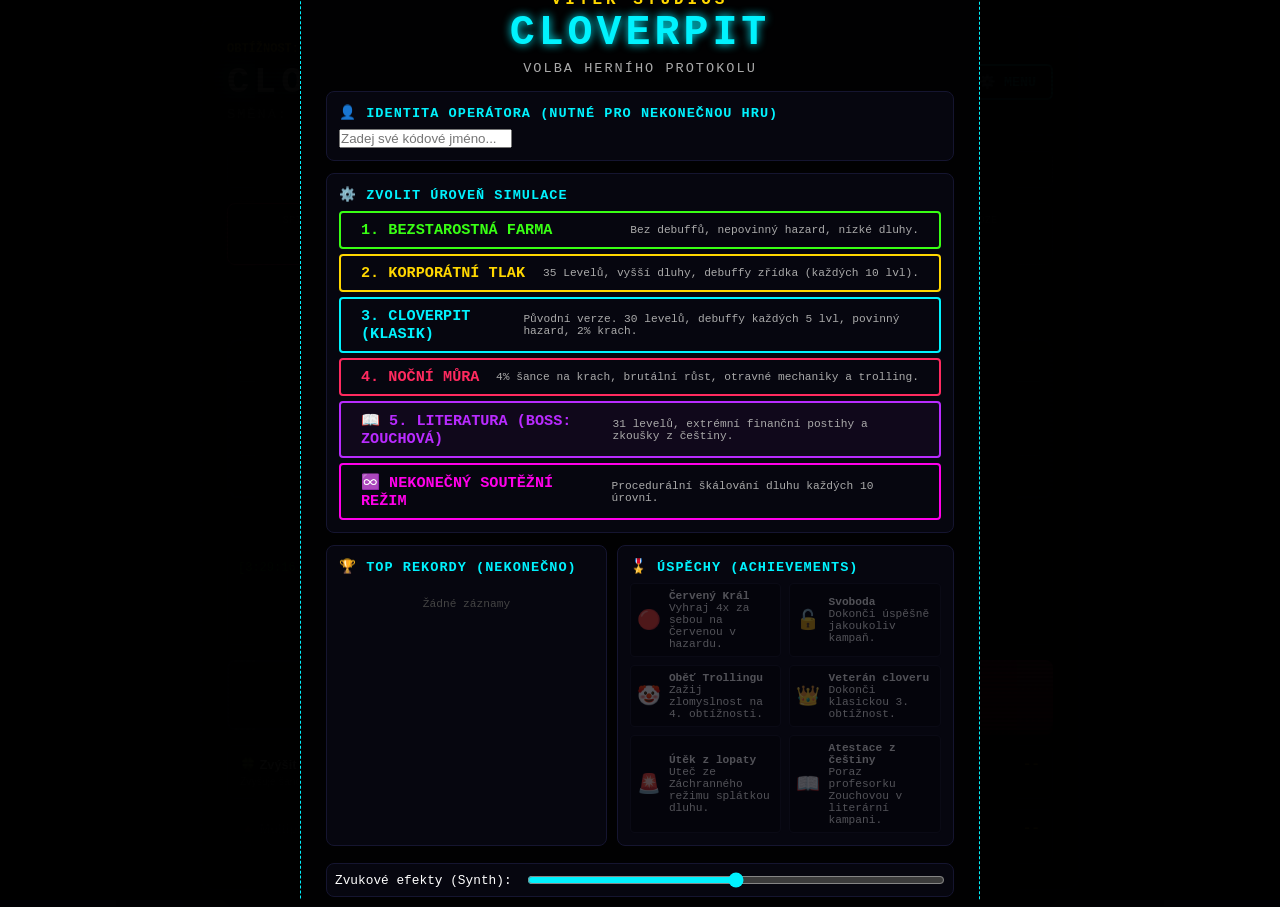
==== commit ab923e52: "Update index.html" ====
--- a/index.html
+++ b/index.html
@@ -3,7 +3,7 @@
 <head>
     <meta charset="UTF-8">
     <meta name="viewport" content="width=device-width, initial-scale=1.0">
-    <title>CloverPit: Ultimate Edition (Zouchová Update)</title>
+    <title>CloverPit: Ultimate Edition (Zouchová Final Stand)</title>
     <style>
         :root {
             --bg-color: #020205;
@@ -16,7 +16,11 @@
             --font-main: 'Courier New', Courier, monospace;
         }
 
-        * { box-sizing: border-box; margin: 0; padding: 0; }
+        * { 
+            box-sizing: border-box; 
+            margin: 0; 
+            padding: 0; 
+        }
 
         body { 
             background-color: var(--bg-color); 
@@ -30,493 +34,1493 @@
             padding: 15px;
             overflow-x: hidden;
             user-select: none;
-        }
-
+            position: relative;
+        }
+
+        /* CRT Scanline efekt */
         body::before {
-            content: " "; display: block; position: fixed; top: 0; left: 0; bottom: 0; right: 0;
-            background: linear-gradient(rgba(18, 16, 16, 0) 50%, rgba(0, 0, 0, 0.25) 50%), linear-gradient(90deg, rgba(255, 0, 0, 0.06), rgba(0, 255, 0, 0.02), rgba(0, 0, 255, 0.06));
-            z-index: 2; background-size: 100% 2px, 3px 100%; pointer-events: none;
-        }
-
-        h1 {
-            color: var(--neon-cyan);
-            text-transform: uppercase;
-            text-shadow: 0 0 10px var(--neon-cyan), 0 0 20px var(--neon-cyan);
-            margin-bottom: 20px;
-            font-size: 2.5rem;
-            text-align: center;
-        }
-
-        .stats-board {
-            display: flex;
-            gap: 20px;
-            background: var(--panel-color);
-            padding: 15px 30px;
-            border: 2px solid var(--neon-purple);
-            border-radius: 10px;
-            box-shadow: 0 0 15px var(--neon-purple);
-            margin-bottom: 20px;
-            font-size: 1.2rem;
-            flex-wrap: wrap;
-            justify-content: center;
-        }
-
-        .stat { display: flex; flex-direction: column; align-items: center; }
-        .stat-label { color: #888; font-size: 0.9rem; text-transform: uppercase; }
-        .stat-value { font-weight: bold; color: var(--text-gold); text-shadow: 0 0 5px var(--text-gold); }
-        .stat-value.debt { color: var(--neon-red); text-shadow: 0 0 5px var(--neon-red); }
-
-        .slot-machine {
-            display: flex;
-            gap: 15px;
-            background: #111;
-            padding: 20px;
-            border: 3px solid var(--neon-green);
-            border-radius: 15px;
-            box-shadow: 0 0 20px var(--neon-green), inset 0 0 20px #000;
-            margin-bottom: 30px;
-        }
-
+            content: " "; 
+            display: block; 
+            position: fixed; 
+            top: 0; left: 0; bottom: 0; right: 0;
+            background: linear-gradient(rgba(18, 16, 16, 0) 50%, rgba(0, 0, 0, 0.3) 50%), 
+                        linear-gradient(90deg, rgba(255, 0, 0, 0.02), rgba(0, 255, 0, 0.01), rgba(0, 0, 255, 0.02));
+            z-index: 99999; 
+            background-size: 100% 4px, 6px 100%; 
+            pointer-events: none;
+        }
+
+        #particleCanvas {
+            position: fixed;
+            top: 0;
+            left: 0;
+            width: 100vw;
+            height: 100vh;
+            z-index: 1;
+            pointer-events: none;
+        }
+
+        .shake-animation { animation: screenShake 0.4s cubic-bezier(.36,.07,.19,.97) both; }
+        .shake-hard { animation: screenShakeHard 0.6s cubic-bezier(.36,.07,.19,.97) both; }
+
+        @keyframes screenShake {
+            10%, 90% { transform: translate3d(-2px, 0, 0); }
+            20%, 80% { transform: translate3d(3px, -2px, 0); }
+            30%, 50%, 70% { transform: translate3d(-4px, 3px, 0); }
+            40%, 60% { transform: translate3d(4px, -1px, 0); }
+        }
+        @keyframes screenShakeHard {
+            10%, 90% { transform: translate3d(-8px, -6px, 0); }
+            20%, 80% { transform: translate3d(10px, 8px, 0); }
+            30%, 50%, 70% { transform: translate3d(-15px, 12px, 0); }
+            40%, 60% { transform: translate3d(15px, -7px, 0); }
+        }
+
+        .jackpot-anim-container {
+            position: fixed; top: 50%; left: 50%; transform: translate(-50%, -50%) scale(0);
+            font-size: 5rem; font-weight: 900; color: var(--text-gold);
+            text-shadow: 0 0 30px var(--text-gold), 0 0 60px var(--neon-red), 0 0 100px #fff;
+            pointer-events: none; z-index: 100001; text-transform: uppercase; letter-spacing: 10px;
+            opacity: 0; white-space: nowrap;
+        }
+        .jackpot-anim-container.fire { animation: jackpotPop 1.8s cubic-bezier(0.175, 0.885, 0.32, 1.275) forwards; }
+
+        @keyframes jackpotPop {
+            0% { transform: translate(-50%, -50%) scale(0); opacity: 0; }
+            15% { transform: translate(-50%, -50%) scale(1.1) rotate(-5deg); opacity: 1; filter: hue-rotate(0deg); }
+            30% { transform: translate(-50%, -50%) scale(1) rotate(5deg); filter: hue-rotate(90deg); }
+            60% { transform: translate(-50%, -50%) scale(1.1) rotate(-3deg); filter: hue-rotate(210deg); }
+            80% { transform: translate(-50%, -50%) scale(1) rotate(0deg); opacity: 1; filter: hue-rotate(360deg); }
+            100% { transform: translate(-50%, -50%) scale(2); opacity: 0; }
+        }
+
+        .game-wrapper { 
+            background: var(--panel-color); padding: 25px; border-radius: 16px; 
+            box-shadow: 0 30px 70px rgba(0, 0, 0, 0.95), inset 0 0 40px rgba(0, 242, 254, 0.02); 
+            width: 100%; max-width: 880px; border: 2px solid #121222; position: relative; z-index: 10;
+        }
+
+        .header { display: flex; justify-content: space-between; align-items: center; margin-bottom: 15px; border-bottom: 2px dashed #15152a; padding-bottom: 12px; }
+        h1 { font-size: 2.3rem; text-transform: uppercase; letter-spacing: 5px; text-shadow: 0 0 20px var(--neon-cyan); margin-top: 5px; }
+        .subtitle { font-size: 0.85rem; color: #777; letter-spacing: 2px; text-transform: uppercase; margin-top: 4px; }
+        
+        .menu-toggle-btn {
+            background: transparent; border: 2px solid var(--neon-cyan); color: var(--neon-cyan);
+            padding: 8px 15px; border-radius: 6px; cursor: pointer; font-family: var(--font-main);
+            font-weight: bold; transition: all 0.2s;
+        }
+        .menu-toggle-btn:hover { background: var(--neon-cyan); color: #000; box-shadow: 0 0 15px var(--neon-cyan); }
+
+        .modifier-bar {
+            background: #04040a; border: 1px solid #1a1a35; border-radius: 6px; padding: 10px;
+            margin-bottom: 15px; text-align: center; font-size: 0.85rem; font-weight: bold;
+            letter-spacing: 1px; box-shadow: inset 0 0 10px rgba(0,0,0,0.5);
+        }
+
+        .dashboard { display: grid; grid-template-columns: repeat(4, 1fr); gap: 10px; margin-bottom: 15px; }
+        .dash-box { background: #010103; border: 1px solid #18182a; border-radius: 8px; padding: 10px 5px; text-align: center; }
+        .dash-box.highlight { border-color: var(--neon-red); box-shadow: 0 0 15px rgba(255, 42, 95, 0.2); }
+        .dash-label { font-size: 0.65rem; color: #666; text-transform: uppercase; margin-bottom: 4px; display: block; }
+        .dash-val { font-size: 1.35rem; font-weight: bold; font-family: monospace; }
+        
+        .c-red { color: var(--neon-red); text-shadow: 0 0 10px var(--neon-red); }
+        .c-yellow { color: var(--text-gold); text-shadow: 0 0 10px var(--text-gold); }
+        .c-green { color: var(--neon-green); text-shadow: 0 0 10px var(--neon-green); }
+        .c-cyan { color: var(--neon-cyan); text-shadow: 0 0 10px var(--neon-cyan); }
+        .c-purple { color: var(--neon-purple); text-shadow: 0 0 10px var(--neon-purple); }
+
+        .pay-debt-container { text-align: center; margin-bottom: 15px; }
+        .pay-debt-btn {
+            background: linear-gradient(180deg, #141424 0%, #080812 100%); border: 2px solid var(--text-gold);
+            color: var(--text-gold); padding: 10px 35px; border-radius: 6px; cursor: pointer; font-family: var(--font-main);
+            font-weight: bold; font-size: 1.05rem; letter-spacing: 2px; transition: all 0.2s;
+        }
+        .pay-debt-btn:hover:not(:disabled) { background: var(--text-gold); color: #000; box-shadow: 0 0 20px var(--text-gold); transform: scale(1.02); }
+        .pay-debt-btn:disabled { opacity: 0.15; border-color: #333; color: #444; cursor: not-allowed; }
+
+        .slot-machine-viewport {
+            background: #000; border: 3px solid #151525; border-radius: 12px; padding: 25px 15px; margin-bottom: 15px;
+            position: relative; box-shadow: inset 0 0 35px #000; overflow: hidden;
+        }
+        .slot-machine-viewport::before, .slot-machine-viewport::after {
+            content: ''; position: absolute; left: 10px; right: 10px; height: 1px; background: rgba(0, 242, 254, 0.15); z-index: 5;
+        }
+        .slot-machine-viewport::before { top: 26%; }
+        .slot-machine-viewport::after { bottom: 26%; }
+
+        .reels-container { display: flex; justify-content: center; gap: 10px; min-height: 105px; }
         .reel {
-            width: 80px;
-            height: 120px;
-            background: #000;
-            border: 2px solid #333;
-            border-radius: 10px;
-            display: flex;
-            align-items: center;
-            justify-content: center;
-            font-size: 4rem;
-            overflow: hidden;
-            position: relative;
-            box-shadow: inset 0 0 10px rgba(255,255,255,0.1);
-        }
-
-        .controls {
-            display: grid;
-            grid-template-columns: repeat(auto-fit, minmax(150px, 1fr));
-            gap: 15px;
-            width: 100%;
-            max-width: 800px;
-            margin-bottom: 20px;
-        }
-
-        button {
-            background: #222;
+            width: 85px; height: 100px; background: linear-gradient(180deg, #07070a 0%, #10101c 50%, #07070a 100%); 
+            border: 2px solid #1f1f35; border-radius: 8px; font-size: 3.4rem; display: flex; align-items: center; justify-content: center;
+            box-shadow: inset 0 0 15px #000; position: relative; z-index: 2; transition: transform 0.1s;
+        }
+        .reel.spinning { animation: reelBlur 0.06s infinite linear; border-color: rgba(255,255,255,0.1); }
+        
+        @keyframes reelBlur {
+            0% { transform: scaleY(1.1) translateY(-4px); filter: blur(3px); opacity: 0.8; }
+            50% { transform: scaleY(1.1) translateY(4px); filter: blur(4px); opacity: 0.6; }
+            100% { transform: scaleY(1.1) translateY(-4px); filter: blur(3px); opacity: 0.8; }
+        }
+        
+        .reel.win-active {
+            border-color: var(--neon-cyan); box-shadow: 0 0 20px var(--neon-cyan), inset 0 0 10px var(--neon-cyan);
+            transform: scale(1.05); z-index: 10;
+        }
+
+        .controls { display: flex; align-items: stretch; gap: 12px; margin-bottom: 15px; height: 70px; }
+        .buy-btn {
+            width: 35%; background: #030307; border: 2px solid #1a1a30; border-radius: 8px;
+            color: var(--text-gold); font-family: var(--font-main); font-weight: bold; font-size: 0.9rem;
+            cursor: pointer; transition: all 0.2s; display: flex; flex-direction: column; align-items: center; justify-content: center;
+        }
+        .buy-btn:hover:not(:disabled) { border-color: var(--text-gold); background: #0b0b14; }
+        .buy-btn:disabled { opacity: 0.2; cursor: not-allowed; border-color: #222; }
+        
+        .spin-btn {
+            flex-grow: 1; background: linear-gradient(to bottom, #ff2a5f, #aa002c); color: #fff;
+            border: none; border-radius: 8px; font-size: 1.7rem; font-family: var(--font-main);
+            font-weight: bold; text-transform: uppercase; letter-spacing: 2px; cursor: pointer;
+            box-shadow: 0 5px 0 #550016; transition: all 0.1s;
+        }
+        .spin-btn:active:not(:disabled) { transform: translateY(5px); box-shadow: 0 0px 0 #550016; }
+        .spin-btn:disabled { opacity: 0.25; filter: grayscale(0.8); cursor: not-allowed; transform: translateY(5px); box-shadow: none; }
+
+        .status-bar { text-align: center; min-height: 24px; font-size: 1rem; font-weight: bold; margin-bottom: 12px; letter-spacing: 1px; }
+
+        .system-terminal {
+            background: #000; border: 1px solid #141425; border-radius: 6px; padding: 10px; font-size: 0.75rem;
+            color: #4af626; font-family: monospace; height: 95px; overflow-y: hidden; margin-bottom: 15px;
+        }
+        .terminal-line { margin-bottom: 2px; white-space: nowrap; overflow: hidden; text-overflow: ellipsis; opacity: 0.8; }
+        .terminal-line.alert { color: var(--neon-red); }
+        .terminal-line.success { color: var(--neon-green); }
+
+        .shop { display: grid; grid-template-columns: 1fr 1fr; gap: 10px; }
+        .upgrade-btn {
+            background: #020205; border: 1px solid #16162a; padding: 10px 12px; border-radius: 8px;
+            text-align: left; cursor: pointer; transition: all 0.2s; color: #fff; display: flex; flex-direction: column;
+        }
+        .upgrade-btn:hover:not(:disabled) { border-color: var(--neon-cyan); background: #080812; }
+        .upgrade-btn:disabled { opacity: 0.2; cursor: not-allowed; border-color: #151525; }
+        .upg-head { display: flex; justify-content: space-between; align-items: center; margin-bottom: 4px; width: 100%; }
+        .upg-name { font-weight: bold; font-size: 0.8rem; }
+        .upg-cost { color: var(--text-gold); font-family: monospace; font-size: 0.9rem; font-weight: bold; }
+        .upg-desc { font-size: 0.65rem; color: #555; line-height: 1.2; }
+
+        .overlay {
+            position: fixed; top: 0; left: 0; width: 100vw; height: 100vh; background: rgba(0, 0, 0, 0.98);
+            z-index: 100000; display: flex; flex-direction: column; align-items: center; justify-content: center;
+            opacity: 0; pointer-events: none; transition: opacity 0.2s ease; overflow-y: auto; padding: 20px 0;
+        }
+        .overlay.active { opacity: 1; pointer-events: all; }
+        .modal-content { text-align: center; max-width: 600px; padding: 25px; border: 1px dashed #222; background: #010102; border-radius: 12px; width: 95%; margin: auto; }
+        .modal-title { font-size: 2.5rem; text-transform: uppercase; font-weight: 900; letter-spacing: 4px; margin-bottom: 12px; }
+        .modal-text { font-size: 0.9rem; color: #888; line-height: 1.5; margin-bottom: 15px; }
+        
+        .menu-section { background: #06060f; border: 1px solid #151530; border-radius: 8px; padding: 12px; margin-bottom: 12px; text-align: left; }
+        .menu-section-title { font-size: 0.85rem; color: var(--neon-cyan); text-transform: uppercase; margin-bottom: 8px; font-weight: bold; letter-spacing: 1px;}
+
+        .modal-btn {
+            background: transparent; border: 2px solid #fff; color: #fff; padding: 8px 20px;
+            font-size: 0.95rem; font-family: var(--font-main); text-transform: uppercase; cursor: pointer; font-weight: bold;
+            margin-top: 5px; width: 100%; transition: all 0.2s; text-align: left; display: flex; justify-content: space-between; align-items: center;
+            border-radius: 4px;
+        }
+        .modal-btn:hover { background: #fff; color: #000; box-shadow: 0 0 15px #fff; }
+        .modal-btn.primary { border-color: var(--neon-green); color: var(--neon-green); }
+        .modal-btn.primary:hover { background: var(--neon-green); color: #000; box-shadow: 0 0 15px var(--neon-green); }
+        .modal-btn span.btn-desc { font-size: 0.7rem; font-weight: normal; color: #aaa; text-transform: none; padding-left: 10px; }
+        .modal-btn:hover span.btn-desc { color: #222; }
+
+        .setting-row { display: flex; justify-content: space-between; align-items: center; margin-bottom: 8px; font-size: 0.8rem; }
+        .setting-row input[type="range"] { flex-grow: 1; margin-left: 15px; accent-color: var(--neon-cyan); }
+        .setting-row input[type="text"] { 
+            background: #000; border: 1px solid #333; color: #fff; padding: 8px; font-family: monospace; font-size: 0.9rem; border-radius: 4px; width: 100%; text-align: center; margin-top: 5px;
+        }
+
+        .gamble-box { display: flex; flex-direction: column; gap: 10px; margin-top: 15px; width: 100%; }
+        .gamble-row { display: flex; gap: 10px; width: 100%; }
+        .gamble-choice-btn { flex: 1; padding: 12px; font-size: 1.2rem; font-weight: bold; cursor: pointer; border: 2px solid #fff; border-radius: 6px; font-family: monospace; }
+        .gamble-red { background: #ff2a5f; color: #fff; border-color: #ff7f9f; }
+        .gamble-black { background: #111; color: #fff; border-color: #444; }
+        
+        .achievements-grid { display: grid; grid-template-columns: 1fr 1fr; gap: 8px; font-size: 0.7rem; }
+        .ach-card { background: #020205; border: 1px solid #151525; padding: 6px; border-radius: 4px; display: flex; align-items: center; gap: 8px; opacity: 0.3; }
+        .ach-card.unlocked { opacity: 1; border-color: var(--neon-green); background: rgba(57, 255, 20, 0.03); box-shadow: 0 0 10px rgba(57, 255, 20, 0.1); }
+        .ach-icon { font-size: 1.2rem; }
+
+        .leaderboard-list { font-family: monospace; font-size: 0.8rem; max-height: 120px; overflow-y: auto; }
+        .lb-entry { display: flex; justify-content: space-between; padding: 4px 0; border-bottom: 1px solid #111; }
+
+        .glitch { animation: glitchAnim 0.15s infinite alternate; }
+        @keyframes glitchAnim { 0% { transform: translate(1px, 1px); } 100% { transform: translate(-1px, -1px); filter: hue-rotate(30deg); } }
+        .pulse { animation: pulseAnim 0.8s infinite alternate; }
+        @keyframes pulseAnim { 0% { transform: scale(1); } 100% { transform: scale(1.03); } }
+
+        /* Styl pro kvízové okno Zouchové */
+        #quizOptions button {
+            text-align: left;
+            padding: 12px;
+            font-size: 0.9rem;
+            background: #0d0d1a;
+            border: 1px solid #ff2a5f;
             color: #fff;
-            border: 2px solid;
-            padding: 15px;
-            font-family: inherit;
-            font-size: 1rem;
-            font-weight: bold;
-            text-transform: uppercase;
+            border-radius: 4px;
             cursor: pointer;
-            border-radius: 8px;
-            transition: 0.3s;
-        }
-
-        button:disabled {
-            opacity: 0.5;
-            cursor: not-allowed;
-            filter: grayscale(1);
-        }
-
-        .btn-spin { border-color: var(--neon-cyan); color: var(--neon-cyan); box-shadow: 0 0 10px var(--neon-cyan); grid-column: 1 / -1; font-size: 1.5rem; }
-        .btn-spin:hover:not(:disabled) { background: var(--neon-cyan); color: #000; }
-        
-        .btn-upgrade { border-color: var(--neon-purple); }
-        .btn-upgrade:hover:not(:disabled) { background: var(--neon-purple); color: #fff; }
-        
-        .btn-debt { border-color: var(--neon-red); }
-        .btn-debt:hover:not(:disabled) { background: var(--neon-red); color: #fff; }
-
-        .campaign-info {
-            text-align: center;
-            margin-bottom: 20px;
-            color: var(--neon-cyan);
-            max-width: 600px;
-        }
-
-        /* Nové animace pro Zouchová Update */
-        @keyframes reelBlur { 
-            0% { transform: scaleY(1.1) translateY(-4px); filter: blur(3px); } 
-            50% { transform: scaleY(1.1) translateY(4px); filter: blur(4px); } 
-            100% { transform: scaleY(1.1) translateY(-4px); filter: blur(3px); } 
-        }
-        @keyframes jackpotPop { 
-            0% { transform: translate(-50%, -50%) scale(0); opacity: 0; } 
-            50% { transform: translate(-50%, -50%) scale(1.5); opacity: 1; filter: hue-rotate(90deg); } 
-            100% { transform: translate(-50%, -50%) scale(2.5); opacity: 0; } 
-        }
-
-        .spinning { animation: reelBlur 0.1s infinite linear; }
-        
-        /* Modal Styly */
-        #quizModal {
-            display: none; 
-            position: fixed; 
-            top: 0; left: 0; 
-            width: 100%; height: 100%; 
-            background: rgba(0,0,0,0.98); 
-            z-index: 200000; 
-            flex-direction: column; 
-            align-items: center; 
-            justify-content: center; 
-            color: white; 
-            padding: 20px; 
-            text-align: center;
-        }
-
-        .modal-btn {
-            background: transparent;
-            border: 2px solid var(--neon-red);
-            color: var(--neon-red);
-            margin: 10px;
-            padding: 10px 20px;
-            font-size: 1.2rem;
-        }
-
-        .modal-btn:hover {
-            background: var(--neon-red);
-            color: white;
-            box-shadow: 0 0 15px var(--neon-red);
-        }
-
-        #bossImage {
-            max-width: 300px;
-            border: 3px solid var(--neon-red);
-            box-shadow: 0 0 30px var(--neon-red);
-            border-radius: 10px;
-            margin-bottom: 20px;
+            transition: all 0.2s;
+        }
+        #quizOptions button:hover {
+            background: #ff2a5f;
+            color: #000;
+            box-shadow: 0 0 15px #ff2a5f;
+        }
+        
+        /* Jumpscare efekt */
+        .jumpscare-overlay {
+            position: fixed; top: 0; left: 0; width: 100vw; height: 100vh;
+            background: #000; z-index: 300000; display: none;
+            flex-direction: column; align-items: center; justify-content: center;
+            color: red; font-size: 3rem; font-weight: bold; text-align: center;
         }
     </style>
 </head>
 <body>
 
-    <h1>CloverPit: Ultimate Edition</h1>
-    
-    <div class="campaign-info" id="campaignDesc">
-        Vyber kampaň pro začátek hry.
+<canvas id="particleCanvas"></canvas>
+<div id="jackpotAnim" class="jackpot-anim-container">JACKPOT!</div>
+
+<div id="jumpscareBlock" class="jumpscare-overlay">
+    <div class="glitch" style="font-size: 5rem; text-shadow: 0 0 30px red;">NEDOSTATEČNÁ!</div>
+    <div style="font-size: 1.5rem; color: #aaa; margin-top: 20px; font-family: monospace;">Zouchová tě vyřadila ze studia.</div>
+</div>
+
+<div id="quizModal" class="overlay" style="background: rgba(5, 2, 2, 0.99);">
+    <div class="modal-content" style="border-color: var(--neon-red); max-width: 550px; background: #020205;">
+        <div style="color: var(--neon-red); font-weight: bold; letter-spacing: 3px; font-size: 0.8rem; margin-bottom: 5px;">⚠️ KAMPANĚ LITERATURA: ZOUCHOVÁ SLEDUJE TVŮJ POKROK</div>
+        <div id="quizBossHeader" class="glitch" style="font-size: 2rem; color: #fff; margin-bottom: 15px; text-shadow: 0 0 15px var(--neon-red);">LITERÁRNÍ ZKOUŠKA</div>
+        <div id="quizQuestion" class="modal-text" style="color: #fff; font-size: 1.1rem; border: 1px solid #222; padding: 15px; background: #000; border-radius: 6px;">Otázka...</div>
+        <div id="quizOptions" style="display: flex; flex-direction: column; gap: 10px; width: 100%; margin-top: 15px;"></div>
     </div>
-
-    <div class="stats-board">
-        <div class="stat"><span class="stat-label">Level</span><span class="stat-value" id="uiLevel">0</span></div>
-        <div class="stat"><span class="stat-label">Zůstatek</span><span class="stat-value" id="uiBalance">1,000 Kč</span></div>
-        <div class="stat"><span class="stat-label">Dluh (cíl)</span><span class="stat-value debt" id="uiDebt">0 Kč</span></div>
-        <div class="stat"><span class="stat-label">Spiny</span><span class="stat-value" id="uiSpins">0</span></div>
-        <div class="stat"><span class="stat-label">Výherní Násobič</span><span class="stat-value" id="uiMult">1x</span></div>
+</div>
+
+<div id="introScreen" class="overlay active">
+    <div class="modal-content" style="border-color: var(--neon-cyan); max-width: 680px;">
+        <div style="font-size: 1rem; color: var(--text-gold); letter-spacing: 4px; font-weight: bold;">VÍTEK STUDIOS</div>
+        <div class="modal-title c-cyan glitch" style="font-size: 2.6rem; margin-bottom: 5px;">CLOVERPIT</div>
+        <div class="subtitle" style="margin-bottom: 15px; color: #aaa;">Volba herního protokolu</div>
+        
+        <div class="menu-section">
+            <div class="menu-section-title">👤 Identita operátora (Nutné pro Nekonečnou Hru)</div>
+            <input type="text" id="playerNameInput" placeholder="Zadej své kódové jméno..." maxlength="12">
+        </div>
+
+        <div class="menu-section">
+            <div class="menu-section-title">⚙️ Zvolit úroveň simulace</div>
+            <button class="modal-btn" style="border-color: var(--neon-green); color: var(--neon-green);" onclick="Game.selectDifficulty(1)">
+                <span>1. Bezstarostná farma</span><span class="btn-desc">Bez debuffů, nepovinný hazard, nízké dluhy.</span>
+            </button>
+            <button class="modal-btn" style="border-color: var(--text-gold); color: var(--text-gold);" onclick="Game.selectDifficulty(2)">
+                <span>2. Korporátní tlak</span><span class="btn-desc">35 Levelů, vyšší dluhy, debuffy zřídka (každých 10 lvl).</span>
+            </button>
+            <button class="modal-btn" style="border-color: var(--neon-cyan); color: var(--neon-cyan);" onclick="Game.selectDifficulty(3)">
+                <span>3. CloverPit (Klasik)</span><span class="btn-desc">Původní verze. 30 levelů, debuffy každých 5 lvl, povinný hazard, 2% krach.</span>
+            </button>
+            <button class="modal-btn" style="border-color: var(--neon-red); color: var(--neon-red);" onclick="Game.selectDifficulty(4)">
+                <span>4. Noční můra</span><span class="btn-desc">4% šance na krach, brutální růst, otravné mechaniky a trolling.</span>
+            </button>
+            <button class="modal-btn" style="border-color: var(--neon-purple); color: var(--neon-purple); background: rgba(185, 43, 255, 0.05);" onclick="Game.selectDifficulty(5)">
+                <span>📖 5. LITERATURA (Boss: Zouchová)</span><span class="btn-desc">31 levelů, extrémní finanční postihy a zkoušky z češtiny.</span>
+            </button>
+            <button class="modal-btn" style="border-color: #ff00ea; color: #ff00ea;" onclick="Game.selectDifficulty('endless')">
+                <span>♾️ NEKONEČNÝ SOUTĚŽNÍ REŽIM</span><span class="btn-desc">Procedurální škálování dluhu každých 10 úrovní.</span>
+            </button>
+        </div>
+
+        <div style="display: grid; grid-template-columns: 1fr 1.2fr; gap: 10px;">
+            <div class="menu-section">
+                <div class="menu-section-title">🏆 Top Rekordy (Nekonečno)</div>
+                <div class="leaderboard-list" id="leaderboardView">
+                    <div style="color: #444; font-size: 0.7rem; text-align: center; padding-top: 15px;">Žádné záznamy</div>
+                </div>
+            </div>
+            <div class="menu-section">
+                <div class="menu-section-title">🎖️ Úspěchy (Achievements)</div>
+                <div class="achievements-grid" id="achievementsView"></div>
+            </div>
+        </div>
+
+        <div class="menu-section" style="margin-top: 5px; padding: 8px;">
+            <div class="setting-row" style="margin: 0;">
+                <span>Zvukové efekty (Synth):</span><input type="range" id="volumeSFX" min="0" max="100" value="50" onchange="AudioEngine.updateVolumes()">
+            </div>
+        </div>
+
+        <button id="resumeGameBtn" class="modal-btn" style="display: none; text-align: center; justify-content: center; background: #111;" onclick="Game.toggleMenu()">Návrat do spuštěné hry</button>
     </div>
-
-    <div class="slot-machine" id="slotsContainer">
+</div>
+
+<div id="debuffChoiceScreen" class="overlay">
+    <div class="modal-content" style="border-color: var(--neon-red);">
+        <div class="modal-title c-red glitch" style="font-size: 2rem;">VOLBA PROKLETÍ</div>
+        <div class="modal-text">Dosáhl jsi milníku. Systém vyžaduje oběť. Vyber si permanentní debuff:</div>
+        <div style="display: flex; flex-direction: column; gap: 10px;">
+            <button class="modal-btn" onclick="Game.selectDebuff('spinCost')">❌ PROKLETÉ SPINY (Spiny budou dražší)</button>
+            <button class="modal-btn" onclick="Game.selectDebuff('lessLuck')">❌ SMRTELNÁ SMŮLA (-2 úrovně k Štěstí)</button>
+            <button class="modal-btn" onclick="Game.selectDebuff('tax')">❌ DAŇOVÝ ÚŘAD (Výhry kráceny o 25 %)</button>
+            <button class="modal-btn" onclick="Game.selectDebuff('bankruptcy')">❌ HROZBA BANKROTU (+1 % šance na kolaps)</button>
         </div>
+    </div>
+</div>
+
+<div id="victoryScreen" class="overlay">
+    <div class="modal-content" style="border-color: var(--neon-green);">
+        <div class="modal-title c-green">SIMULACE DOKONČENA</div>
+        <div class="modal-text" id="victoryText">Splatin jsi všechny dluhy a porazil systém. Jsi volný.</div>
+        <button class="modal-btn" style="text-align: center; justify-content: center;" onclick="location.reload()">Hlavní menu</button>
+    </div>
+</div>
+
+<div id="deathScreen" class="overlay">
+    <div class="modal-content" style="border-color: var(--neon-red);">
+        <div class="modal-title c-red glitch">EXEKUCE ANULOVÁNA</div>
+        <div class="modal-text" id="deathText">Čas vypršel nebo nastal finanční krach.</div>
+        <button class="modal-btn" style="text-align: center; justify-content: center;" onclick="location.reload()">Návrat do menu</button>
+    </div>
+</div>
+
+<div id="gambleScreen" class="overlay">
+    <div class="modal-content" style="border-color: var(--neon-purple);">
+        <div class="modal-title c-cyan" style="font-size: 2.2rem; text-shadow: 0 0 15px var(--neon-purple);">RISK / ZISK</div>
+        <div class="modal-text">Musíš / můžeš risknout celou částku: <span id="gambleAmountText" class="c-green" style="font-weight: bold;">0 Kč</span>.<br>Uhodni barvu karty pro zdvojnásobení:</div>
+        <div class="gamble-box">
+            <div class="gamble-row">
+                <button class="gamble-choice-btn gamble-red" onclick="Game.resolveGamble('red')">ČERVENÁ</button>
+                <button class="gamble-choice-btn gamble-black" onclick="Game.resolveGamble('black')">ČERNÁ</button>
+            </div>
+            <button id="gambleSkipBtn" class="modal-btn" style="border-color: var(--text-gold); color: var(--text-gold); text-align: center; justify-content: center; display: none;" onclick="Game.resolveGamble('skip')">
+                💰 PŘESKOČIT RIZIKO (Vzít čistou výhru)
+            </button>
+        </div>
+    </div>
+</div>
+
+<div class="game-wrapper" id="gameMainWrapper">
+    <div class="header">
+        <div class="header-titles">
+            <div style="font-size: 0.75rem; color: var(--text-gold); font-weight: bold;" id="gameBrandLabel">OBTÍŽNOST: NEZVOLENA</div>
+            <h1>CloverPit</h1>
+            <div class="subtitle" id="shiftDisplay">Směna: -- / --</div>
+        </div>
+        <button class="menu-toggle-btn" onclick="Game.toggleMenu()">⚙️ MENU</button>
+    </div>
+
+    <div id="modBar" class="modifier-bar">Stav: <span id="modText" class="c-cyan">Čekám na spuštění...</span></div>
+
+    <div class="dashboard">
+        <div class="dash-box highlight">
+            <span class="dash-label">Spiny do konce</span>
+            <span id="debtSpinsDisplay" class="dash-val c-red pulse">0</span>
+        </div>
+        <div class="dash-box">
+            <span class="dash-label">Cílový Dluh</span>
+            <span id="debtDisplay" class="dash-val c-yellow">0 Kč</span>
+        </div>
+        <div class="dash-box">
+            <span class="dash-label">Tvůj Zůstatek</span>
+            <span id="balanceDisplay" class="dash-val c-green">0 Kč</span>
+        </div>
+        <div class="dash-box">
+            <span class="dash-label">Spiny v záloze</span>
+            <span id="spinsDisplay" class="dash-val c-cyan">0</span>
+        </div>
+    </div>
+
+    <div class="pay-debt-container">
+        <button id="payDebtBtn" class="pay-debt-btn" onclick="Game.payDebt()">SPLATIT DLUH</button>
+    </div>
+
+    <div class="slot-machine-viewport">
+        <div id="reelsContainer" class="reels-container"></div>
+    </div>
+
+    <div id="statusMessage" class="status-bar c-cyan">Zvolte obtížnost v menu.</div>
+
+    <div class="system-terminal" id="systemTerminal"></div>
 
     <div class="controls">
-        <button class="btn-spin" id="btnSpin" onclick="Game.spin()">ZATOČIT (1 Spin)</button>
-        <button class="btn-upgrade" id="btnLuck" onclick="Game.buyUpgrade('luck')">Štěstí (Cena: <span id="costLuck">100</span> Kč)</button>
-        <button class="btn-upgrade" id="btnSlot" onclick="Game.buyUpgrade('slot')">Nový Slot (Cena: <span id="costSlot">500</span> Kč)</button>
-        <button class="btn-upgrade" id="btnPatMult" onclick="Game.buyUpgrade('patMult')">Násobič (Cena: <span id="costPatMult">200</span> Kč)</button>
-        <button class="btn-debt" id="btnPayDebt" onclick="Game.payDebt()">Zaplatit Dluh</button>
-        <button class="btn-upgrade" id="btnStartZouchova" onclick="Game.startCampaign(5)">START: Kampaň Literatura</button>
+        <button id="buySpinsBtn" class="buy-btn" onclick="Game.buySpins()">
+            <span>KOUPIT 6 SPINŮ</span>
+            <span style="font-size: 0.75rem; margin-top: 3px; color: #888;" id="buySpinsPriceLabel">Cena: -- Kč</span>
+        </button>
+        <button id="spinBtn" class="spin-btn" onclick="Game.spin()">ZATÁHNOUT</button>
     </div>
 
-    <div id="quizModal">
-        <img src="Zouchova-Jana.jpg" id="bossImage" alt="Zouchová">
-        <h2 style="color: var(--neon-red); text-shadow: 0 0 10px var(--neon-red); margin-bottom: 10px;">LITERÁRNÍ BOSS FIGHT</h2>
-        <p id="quizQuestion" style="font-size: 1.5rem; margin-bottom: 20px;">Připrav se na zkoušení z literatury!</p>
-        <div id="quizAnswers" style="display: flex; flex-direction: column; width: 100%; max-width: 400px;">
-            </div>
+    <div class="shop">
+        <button class="upgrade-btn" id="btnLuck" onclick="Game.buyUpgrade('luck')">
+            <div class="upg-head"><span class="upg-name">🍀 Zvýšit Štěstí</span><span class="upg-cost" id="costLuck">--</span></div>
+            <div class="upg-desc">Zvyšuje šanci na vzácnější ikony.</div>
+        </button>
+        <button class="upgrade-btn" id="btnSlot" onclick="Game.buyUpgrade('slot')">
+            <div class="upg-head"><span class="upg-name">🎰 Přidat Válec</span><span class="upg-cost" id="costSlot">--</span></div>
+            <div class="upg-desc">Rozšiřuje pole (Max 6 válců).</div>
+        </button>
+        <button class="upgrade-btn" id="btnSymMult" disabled>
+            <div class="upg-head"><span class="upg-name">🔺 Multiplikátor</span><span class="upg-cost">AUTOMATICKY</span></div>
+            <div class="upg-desc">Základní výplaty rostou s levelem.</div>
+        </button>
+        <button class="upgrade-btn" id="btnPatMult" onclick="Game.buyUpgrade('patMult')">
+            <div class="upg-head"><span class="upg-name">💥 Kombo Výkon</span><span class="upg-cost" id="costPatMult">--</span></div>
+            <div class="upg-desc">Zesiluje exponenciální násobení shod.</div>
+        </button>
     </div>
+</div>
 
 <script>
-// --- SYMBOLY A JEJICH HODNOTY ---
-const SYMBOLS = [
-    { char: '🍒', weight: 50, value: 10 },
-    { char: '🍋', weight: 40, value: 20 },
-    { char: '🍇', weight: 30, value: 30 },
-    { char: '🔔', weight: 20, value: 50 },
-    { char: '💎', weight: 10, value: 100 },
-    { char: '🍀', weight: 5,  value: 500 }
-];
-
-// --- ZOUCHOVÁ KVÍZ LOGIKA ---
+// --- MANAGEMENT ACHIEVEMENTŮ A REKORDŮ ---
+const AchievementSystem = {
+    DEFINITIONS: {
+        gamba_master: { name: "Červený Král", desc: "Vyhraj 4x za sebou na Červenou v hazardu.", icon: "🔴" },
+        debt_free: { name: "Svoboda", desc: "Dokonči úspěšně jakoukoliv kampaň.", icon: "🔓" },
+        troll_victim: { name: "Oběť Trollingu", desc: "Zažij zlomyslnost na 4. obtížnosti.", icon: "🤡" },
+        clover_pit_master: { name: "Veterán cloveru", desc: "Dokonči klasickou 3. obtížnost.", icon: "👑" },
+        rescue_survivor: { name: "Útěk z lopaty", desc: "Uteč ze Záchranného režimu splátkou dluhu.", icon: "🚨" },
+        zouchova_slayer: { name: "Atestace z češtiny", desc: "Poraz profesorku Zouchovou v literární kampani.", icon: "📖" }
+    },
+    unlock: function(id) {
+        let unlocked = JSON.parse(localStorage.getItem('cp_achieved') || "{}");
+        if (!unlocked[id]) {
+            unlocked[id] = true;
+            localStorage.setItem('cp_achieved', JSON.stringify(unlocked));
+            this.render();
+            Terminal.log(`🏆 DOSAŽEN ÚSPĚCH: ${this.DEFINITIONS[id].name}`, 'success');
+        }
+    },
+    render: function() {
+        const container = document.getElementById('achievementsView'); 
+        if (!container) return;
+        container.innerHTML = '';
+        let unlocked = JSON.parse(localStorage.getItem('cp_achieved') || "{}");
+        for (let key in this.DEFINITIONS) {
+            let def = this.DEFINITIONS[key];
+            let isUn = unlocked[key];
+            let card = document.createElement('div');
+            card.className = `ach-card ${isUn ? 'unlocked' : ''}`;
+            card.innerHTML = `<span class="ach-icon">${def.icon}</span><div><strong>${def.name}</strong><br>${def.desc}</div>`;
+            container.appendChild(card);
+        }
+    }
+};
+
+const LeaderboardSystem = {
+    save: function(name, level) {
+        if (!name || name.trim() === "") name = "Anonym";
+        let list = JSON.parse(localStorage.getItem('cp_leaderboard') || "[]");
+        list.push({ name: name, level: level, date: new Date().toLocaleDateString() });
+        list.sort((a, b) => b.level - a.level);
+        list = list.slice(0, 5);
+        localStorage.setItem('cp_leaderboard', JSON.stringify(list));
+        this.render();
+    },
+    render: function() {
+        const container = document.getElementById('leaderboardView'); 
+        if (!container) return;
+        let list = JSON.parse(localStorage.getItem('cp_leaderboard') || "[]");
+        if (list.length === 0) {
+            container.innerHTML = '<div style="color: #444; font-size: 0.7rem; text-align: center; padding-top: 15px;">Žádné záznamy</div>';
+            return;
+        }
+        container.innerHTML = '';
+        list.forEach((entry, i) => {
+            let div = document.createElement('div');
+            div.className = 'lb-entry';
+            div.innerHTML = `<span>${i+1}. ${entry.name}</span><span class="c-yellow">Lvl ${entry.level}</span>`;
+            container.appendChild(div);
+        });
+    }
+};
+
+// --- AUDIO ENGINE (WEB AUDIO API PROCEDURÁLNÍ SYNTÉZA) ---
+const AudioEngine = {
+    ctx: null,
+    volumeSFX: 0.5,
+
+    init: function() {
+        if (!this.ctx) {
+            this.ctx = new (window.AudioContext || window.webkitAudioContext)();
+        }
+    },
+    updateVolumes: function() {
+        let val = document.getElementById('volumeSFX').value;
+        this.volumeSFX = parseInt(val) / 100;
+    },
+    playClick: function() {
+        this.init();
+        let osc = this.ctx.createOscillator();
+        let gain = this.ctx.createGain();
+        osc.type = 'sine';
+        osc.frequency.setValueAtTime(600, this.ctx.currentTime);
+        gain.gain.setValueAtTime(this.volumeSFX * 0.1, this.ctx.currentTime);
+        gain.gain.exponentialRampToValueAtTime(0.001, this.ctx.currentTime + 0.05);
+        osc.connect(gain);
+        gain.connect(this.ctx.destination);
+        osc.start(); osc.stop(this.ctx.currentTime + 0.05);
+    },
+    playSpin: function() {
+        this.init();
+        let osc = this.ctx.createOscillator();
+        let gain = this.ctx.createGain();
+        osc.type = 'triangle';
+        osc.frequency.setValueAtTime(150, this.ctx.currentTime);
+        osc.frequency.linearRampToValueAtTime(300, this.ctx.currentTime + 0.15);
+        gain.gain.setValueAtTime(this.volumeSFX * 0.15, this.ctx.currentTime);
+        gain.gain.exponentialRampToValueAtTime(0.001, this.ctx.currentTime + 0.16);
+        osc.connect(gain);
+        gain.connect(this.ctx.destination);
+        osc.start(); osc.stop(this.ctx.currentTime + 0.16);
+    },
+    playWin: function() {
+        this.init();
+        let now = this.ctx.currentTime;
+        [440, 554, 659, 880].forEach((f, idx) => {
+            let osc = this.ctx.createOscillator();
+            let gain = this.ctx.createGain();
+            osc.type = 'sine';
+            osc.frequency.setValueAtTime(f, now + idx * 0.08);
+            gain.gain.setValueAtTime(this.volumeSFX * 0.2, now + idx * 0.08);
+            gain.gain.exponentialRampToValueAtTime(0.001, now + idx * 0.08 + 0.3);
+            osc.connect(gain);
+            gain.connect(this.ctx.destination);
+            osc.start(now + idx * 0.08); osc.stop(now + idx * 0.08 + 0.3);
+        });
+    },
+    playJackpot: function() {
+        this.init();
+        let now = this.ctx.currentTime;
+        for (let i = 0; i < 12; i++) {
+            let f = 200 + (i * 100);
+            let osc = this.ctx.createOscillator();
+            let gain = this.ctx.createGain();
+            osc.type = 'sawtooth';
+            osc.frequency.setValueAtTime(f, now + i * 0.05);
+            gain.gain.setValueAtTime(this.volumeSFX * 0.25, now + i * 0.05);
+            gain.gain.exponentialRampToValueAtTime(0.001, now + i * 0.05 + 0.4);
+            osc.connect(gain);
+            gain.connect(this.ctx.destination);
+            osc.start(now + i * 0.05); osc.stop(now + i * 0.05 + 0.4);
+        }
+    },
+    playLoss: function() {
+        this.init();
+        let osc = this.ctx.createOscillator();
+        let gain = this.ctx.createGain();
+        osc.type = 'sawtooth';
+        osc.frequency.setValueAtTime(120, this.ctx.currentTime);
+        osc.frequency.linearRampToValueAtTime(60, this.ctx.currentTime + 0.4);
+        gain.gain.setValueAtTime(this.volumeSFX * 0.3, this.ctx.currentTime);
+        gain.gain.exponentialRampToValueAtTime(0.001, this.ctx.currentTime + 0.45);
+        osc.connect(gain);
+        gain.connect(this.ctx.destination);
+        osc.start(); osc.stop(this.ctx.currentTime + 0.45);
+    },
+    playScary: function() {
+        this.init();
+        let osc = this.ctx.createOscillator();
+        let gain = this.ctx.createGain();
+        osc.type = 'square';
+        osc.frequency.setValueAtTime(80, this.ctx.currentTime);
+        osc.frequency.linearRampToValueAtTime(40, this.ctx.currentTime + 1.5);
+        gain.gain.setValueAtTime(this.volumeSFX * 0.5, this.ctx.currentTime);
+        gain.gain.exponentialRampToValueAtTime(0.001, this.ctx.currentTime + 1.6);
+        osc.connect(gain);
+        gain.connect(this.ctx.destination);
+        osc.start(); osc.stop(this.ctx.currentTime + 1.6);
+    }
+};
+
+// --- ČÁSTICOVÝ ENGINE (HTML5 CANVAS) ---
+const ParticleEngine = {
+    canvas: null,
+    ctx: null,
+    particles: [],
+    animationId: null,
+    colors: ['#00f2fe', '#ff2a5f', '#39ff14', '#b92bff', '#ffd700'],
+
+    init: function() {
+        this.canvas = document.getElementById('particleCanvas');
+        this.ctx = this.canvas.getContext('2d');
+        this.resize();
+        window.addEventListener('resize', () => this.resize());
+        this.loop();
+    },
+    resize: function() {
+        this.canvas.width = window.innerWidth;
+        this.canvas.height = window.innerHeight;
+    },
+    spawn: function(x, y, count, type) {
+        for (let i = 0; i < count; i++) {
+            this.particles.push({
+                x: x,
+                y: y,
+                vx: (Math.random() - 0.5) * 12,
+                vy: (Math.random() - 0.5) * 12 - 4,
+                radius: Math.random() * 4 + 2,
+                color: this.colors[Math.floor(Math.random() * this.colors.length)],
+                alpha: 1,
+                decay: Math.random() * 0.02 + 0.015,
+                type: type || 'dot'
+            });
+        }
+    },
+    loop: function() {
+        this.ctx.clearRect(0, 0, this.canvas.width, this.canvas.height);
+        for (let i = this.particles.length - 1; i >= 0; i--) {
+            let p = this.particles[i];
+            p.x += p.vx;
+            p.y += p.vy;
+            p.vy += 0.15; // Gravitace
+            p.alpha -= p.decay;
+
+            if (p.alpha <= 0) {
+                this.particles.splice(i, 1);
+                continue;
+            }
+
+            this.ctx.save();
+            this.ctx.globalAlpha = p.alpha;
+            this.ctx.fillStyle = p.color;
+
+            if (p.type === 'dollar') {
+                this.ctx.font = 'bold 16px monospace';
+                this.ctx.fillText('Kč', p.x, p.y);
+            } else if (p.type === 'clover') {
+                this.ctx.font = '16px monospace';
+                this.ctx.fillText('🍀', p.x, p.y);
+            } else {
+                this.ctx.beginPath();
+                this.ctx.arc(p.x, p.y, p.radius, 0, Math.PI * 2);
+                this.ctx.fill();
+            }
+            this.ctx.restore();
+        }
+        this.animationId = requestAnimationFrame(() => this.loop());
+    }
+};
+
+// --- TERMINÁL PRO SYSTÉMOVÉ LOGY ---
+const Terminal = {
+    el: null,
+    lines: [],
+    maxLines: 5,
+
+    init: function() {
+        this.el = document.getElementById('systemTerminal');
+    },
+    log: function(msg, type) {
+        this.init();
+        let cls = '';
+        if (type === 'alert') cls = ' alert';
+        if (type === 'success') cls = ' success';
+        
+        let prefix = `[${new Date().toLocaleTimeString()}] `;
+        this.lines.push(`<div class="terminal-line${cls}">${prefix}${msg}</div>`);
+        
+        if (this.lines.length > this.maxLines) {
+            this.lines.shift();
+        }
+        this.el.innerHTML = this.lines.join('');
+        this.el.scrollTop = this.el.scrollHeight;
+    },
+    clear: function() {
+        this.lines = [];
+        if (this.el) this.el.innerHTML = '';
+    }
+};
+
+// --- DATABÁZE OTÁZEK PRO CAMPAN LITERATURA (BOSS: ZOUCHOVÁ) ---
 const ZouchovaQuiz = {
+    currentQuestionIndex: 0,
+    activeCallback: null,
+
     questions: [
-        { q: "Kdo napsal Babičku?", a: ["Božena Němcová", "Karolína Světlá", "Eliška Krásnohorská", "Marie Pujmanová"], correct: 0 },
-        { q: "Kdo je autorem Máchova Máje?", a: ["Karel Jaromír Erben", "Karel Havlíček Borovský", "Karel Hynek Mácha", "Jan Neruda"], correct: 2 },
-        { q: "Jaké dílo napsal Karel Jaromír Erben?", a: ["Babička", "Kytice", "Povídky malostranské", "Máj"], correct: 1 },
-        { q: "Kdo napsal hru R.U.R., kde poprvé zaznělo slovo 'robot'?", a: ["Josef Čapek", "Karel Čapek", "Karel Poláček", "Vladislav Vančura"], correct: 1 },
-        { q: "Kdo je autorem Osudů dobrého vojáka Švejka?", a: ["Bohumil Hrabal", "Milan Kundera", "Jaroslav Hašek", "Karel Čapek"], correct: 2 }
+        { q: "Kdo napsal národní klasické dílo 'Babička'?", a: ["Božena Němcová", "Karolina Světlá", "Eliška Krásnohorská", "Alois Jirásek"], correct: 0 },
+        { q: "Která balada nepatří do Erbenovy sbírky 'Kytice'?", a: ["Vodník", "Svatební košile", "Polednice", "Máj"], correct: 3 },
+        { q: "Který literární směr zastupoval básník Karel Hlaváček?", a: ["Realismus", "Dekadence", "Klasicismus", "Proletářská poezie"], correct: 1 },
+        { q: "Kdo je autorem světoznámého vědeckofantastického dramatu 'R.U.R.'?", a: ["Karel Čapek", "Josef Čapek", "Jan Neruda", "Jaroslav Hašek"], correct: 0 },
+        { q: "Kterou z následujících sbírek napsal Jan Neruda?", a: ["Písně kosmické", "Těžká hodina", "Křest svatého Vladimíra", "Edison"], correct: 0 },
+        { q: "Kdo napsal satirické dílo 'Křest svatého Vladimíra'?", a: ["Karel Havlíček Borovský", "Karel Hynek Mácha", "Svatopluk Čech", "Ján Kollár"], correct: 0 },
+        { q: "Do jaké literární skupiny řadíme autora Krysaře Viktora Dyka?", a: ["Májovci", "Anarchističtí buřiči", "Ruchovci", "Devětsil"], correct: 1 },
+        { q: "Kdo vytvořil nesmrtelnou postavu Josefa Švejka?", a: ["Jaroslav Hašek", "Karel Poláček", "Vladislav Vančura", "Ivan Olbracht"], correct: 0 },
+        { q: "Který z autorů byl klíčovým představitelem literární skupiny Májovci?", a: ["Vítězslav Hálek", "Svatopluk Čech", "Jaroslav Vrchlický", "Josef Václav Sládek"], correct: 0 },
+        { q: "Která z postav nepatří do románu 'Krakatit' od Karla Čapka?", a: ["Inženýr Prokop", "Tomeš", "Anči", "Jirka"], correct: 3 },
+        { q: "Jak se jmenuje tragický hlavní hrdina Máchova 'Máje'?", a: ["Vilém", "Jarmil", "Hynek", "Jáchym"], correct: 0 },
+        { q: "Jaké národnosti a kulturního okruhu byl spisovatel Franz Kafka?", a: ["Pražský německý spisovatel", "Rakouský spisovatel z Vídně", "Český autor píšící hebrejsky", "Německý autor z Berlína"], correct: 0 },
+        { q: "Kdo napsal slavnou lyrickoepickou báseň 'Romance pro křídlovku'?", a: ["František Hrubín", "Vítězslav Nezval", "Jaroslav Seifert", "Jiří Wolker"], correct: 0 },
+        { q: "Do jakého uměleckého směru 20. století řadíme Jiřího Wolkera?", a: ["Proletářská poezie", "Surrealismus", "Futurismus", "Impresionismus"], correct: 0 },
+        { q: "Která básnická sbírka obsahuje slavnou báseň 'Balada o očích topičových'?", a: ["Těžká hodina", "Host do domu", "Pantoflíček", "Pražské chodce"], correct: 0 },
+        { q: "Kdo napsal realistické vesnické drama 'Maryša'?", a: ["Alois a Vilém Mrštíkové", "Ladislav Stroupežnický", "Gabriela Preissová", "Alois Jirásek"], correct: 0 },
+        { q: "Který historický román Aloise Jiráska pojednává o českém národním obrození?", a: ["F. L. Věk", "Proti všem", "Temno", "Psohlavci"], correct: 0 },
+        { q: "Který avantgardní literární směr klade absolutní důraz na podvědomí, sny a volnou asociaci?", a: ["Surrealismus", "Poetismus", "Kubismus", "Existencialismus"], correct: 0 },
+        { q: "Kdo napsal rozsáhlou polytematickou báseň 'Edison'?", a: ["Vítězslav Nezval", "Konstantin Biebl", "Jiří Wolker", "František Halas"], correct: 0 },
+        { q: "Kdo napsal slavný román 'Zbabělci' s hlavním hrdinou Danny Smiřickým?", a: ["Josef Škvorecký", "Bohumil Hrabal", "Milan Kundera", "Arnošt Lustig"], correct: 0 },
+        { q: "Který jediný český básník obdržel Nobelovu cenu za literaturu?", a: ["Jaroslav Seifert", "Vladimír Holan", "Vítězslav Nezval", "Karel Čapek"], correct: 0 },
+        { q: "Kdo je autorem novely 'Ostře sledované vlaky'?", a: ["Bohumil Hrabal", "Arnošt Lustig", "Ota Pavel", "Ladislav Fuks"], correct: 0 },
+        { q: "Který světoznámý český spisovatel napsal román 'Nesnesitelná lehkost bytí'?", a: ["Milan Kundera", "Václav Havel", "Ivan Klíma", "Ludvík Vaculík"], correct: 0 },
+        { q: "Která osobnost stála v čele lumírovské školy a vynikala překlady i vlastní tvorbou?", a: ["Jaroslav Vrchlický", "Svatopluk Čech", "Jan Neruda", "Eliška Krásnohorská"], correct: 0 },
+        { q: "Který populární autor napsal humoristický román 'Saturnin'?", a: ["Zdeněk Jirotka", "Karel Poláček", "Jaroslav Hašek", "Eduard Bass"], correct: 0 },
+        { q: "Který divadelní žánr a scéna je pevně spjata s Jiřím Suchým a Jiřím Šlitrem?", a: ["Divadlo Semafor", "Osvobozené divadlo", "Divadlo Na zábradlí", "Činoherní klub"], correct: 0 },
+        { q: "Co v literární teorii vyjadřuje pojem 'oxymóron'?", a: ["Spojení slov protichůdného významu", "Záměna části za celek", "Zvukomalebné vyjádření děje", "Stupňování významu slov"], correct: 0 },
+        { q: "Jaký je primární literární žánr Erbenovy 'Kytice'?", a: ["Sbírka balad", "Epická báseň", "Historická kronika", "Pásmo písní"], correct: 0 },
+        { q: "Které z děl nepatří do tvorby Karla Čapka?", a: ["Válka s Mloky", "Bílá nemoc", "Matka", "Tržiště senzací"], correct: 3 },
+        { q: "Kdo napsal známou novelu 'Krysař' na motivy německé pověsti?", a: ["Viktor Dyk", "Fráňa Šrámek", "Karel Toman", "Gellner"], correct: 0 },
+        { q: "Který český autor napsal melancholickou knihu 'Remedium amoris' nebo básně 'Splav'?", a: ["Fráňa Šrámek", "Antonín Sova", "Karel Hlaváček", "Jiří Karásek"], correct: 0 },
+        { q: "Kdo přebásnil slavné drama 'Manon Lescaut' do češtiny?", a: ["Vítězslav Nezval", "Jaroslav Seifert", "František Hrubín", "Karel Čapek"], correct: 0 }
     ],
-    currentQ: 0,
-    start: function() {
-        this.currentQ = 0;
-        // Náhodně zamícháme otázky pro každou hru
-        this.questions.sort(() => Math.random() - 0.5);
-        document.getElementById('quizModal').style.display = 'flex';
-        this.loadQuestion();
-    },
-    loadQuestion: function() {
-        if (this.currentQ >= 3) { // 3 správné odpovědi k poražení bosse
-            this.win();
-            return;
-        }
-        let q = this.questions[this.currentQ];
-        document.getElementById('quizQuestion').textContent = `Otázka ${this.currentQ + 1}/3: ${q.q}`;
-        let container = document.getElementById('quizAnswers');
+
+    triggerQuestion: function(callback) {
+        this.activeCallback = callback;
+        let q = this.questions[this.currentQuestionIndex];
+        
+        document.getElementById('quizQuestion').textContent = q.q;
+        const container = document.getElementById('quizOptions');
         container.innerHTML = '';
-        
-        q.a.forEach((opt, idx) => {
+
+        // Zamíchání odpovědí s uchováním správného indexu
+        let opts = q.a.map((opt, i) => ({ text: opt, originalIndex: i }));
+        opts.sort(() => Math.random() - 0.5);
+
+        opts.forEach(item => {
             let btn = document.createElement('button');
-            btn.className = 'modal-btn'; 
-            btn.textContent = opt;
-            btn.onclick = () => {
-                if (idx === q.correct) { 
-                    this.currentQ++;
-                    this.loadQuestion();
-                } else { 
-                    alert("Zouchová tě vyhodila! Špatná odpověď. GAME OVER."); 
-                    location.reload(); 
-                }
-            };
+            btn.textContent = item.text;
+            btn.onclick = () => this.checkAnswer(item.originalIndex);
             container.appendChild(btn);
         });
-    },
-    win: function() {
+
+        document.getElementById('quizModal').style.display = 'flex';
+        AudioEngine.playScary();
+    },
+
+    checkAnswer: function(selectedIndex) {
+        let q = this.questions[this.currentQuestionIndex];
         document.getElementById('quizModal').style.display = 'none';
-        alert("ÚSPĚCH! Zouchová ti dala za 1! Vyhrál jsi kampaň Literatura!");
-        Game.state.balance += 1000000; // Odměna za poražení bosse
-        Game.updateUI();
+
+        if (selectedIndex === q.correct) {
+            Terminal.log("Zouchová pokývla hlavou. Správná odpověď.", "success");
+            this.currentQuestionIndex = (this.currentQuestionIndex + 1) % this.questions.length;
+            if (this.activeCallback) this.activeCallback(true);
+        } else {
+            // JUMPSCARE & SANKCE
+            AudioEngine.playLoss();
+            document.getElementById('jumpscareBlock').style.display = 'flex';
+            document.body.classList.add('shake-hard');
+            
+            setTimeout(() => {
+                document.getElementById('jumpscareBlock').style.display = 'none';
+                document.body.classList.remove('shake-hard');
+                if (this.activeCallback) this.activeCallback(false);
+            }, 1200);
+        }
     }
 };
 
-// --- GENERÁTOR SMĚN (Rozšířený o kampaň 5) ---
+// --- PROCEDURÁLNÍ GENERÁTOR SMĚN (SHIFT GENERATOR) ---
 const ShiftGenerator = {
     getOriginalShift: function(idx) {
-        // Základní progrese pro generování dluhu a spinů
-        const baseDebt = 500 * Math.pow(1.5, idx);
-        return { debt: baseDebt, mult: 1 + (idx * 0.1) };
-    },
+        // Původní matice 30 směn CloverPit
+        const base = [
+            { lvl: 1, debt: 1500, spins: 30, mult: 1, mod: 'normal', desc: 'První den v jámě. Normální podmínky.' },
+            { lvl: 2, debt: 2400, spins: 28, mult: 1.1, mod: 'normal', desc: 'Normální směna. Kvóta mírně roste.' },
+            { lvl: 3, debt: 3800, spins: 25, mult: 1.25, mod: 'power_gold', desc: '🎁 ZLATÁ HOREČKA: Zlaté sedmičky a koruny vyplácejí dvojnásobek!' },
+            { lvl: 4, debt: 5200, spins: 25, mult: 1.4, mod: 'normal', desc: 'Management tě sleduje. Výplaty stabilní.' },
+            { lvl: 5, debt: 8000, spins: 24, mult: 1.5, mod: 'debuff_inflation', desc: '❌ INFLACE: Ceny upgradů v obchodě jsou dočasně zdvojené!' },
+            { lvl: 6, debt: 11500, spins: 24, mult: 1.7, mod: 'normal', desc: 'Standardní den.' },
+            { lvl: 7, debt: 16000, spins: 22, mult: 1.9, mod: 'normal', desc: 'Tlak se zvyšuje.' },
+            { lvl: 8, debt: 21000, spins: 22, mult: 2.1, mod: 'power_overdrive', desc: '⚡ OVERDRIVE: Spiny jsou extrémně levné, ale nelze kupovat válce.' },
+            { lvl: 9, debt: 28000, spins: 20, mult: 2.4, mod: 'normal', desc: 'Produkční špička.' },
+            { lvl: 10, debt: 39000, spins: 20, mult: 2.7, mod: 'debuff_luck', desc: '❌ SMŮLA: Upgrade Štěstí je zablokován a šance na výhru klesá!' },
+            { lvl: 11, debt: 49000, spins: 20, mult: 3.0, mod: 'normal', desc: 'Rutinní práce.' },
+            { lvl: 12, debt: 62000, spins: 18, mult: 3.4, mod: 'normal', desc: 'Zvýšená rizika.' },
+            { lvl: 13, debt: 81000, spins: 18, mult: 3.8, mod: 'power_void', desc: '🌀 PRÁZDNOTA: Trojnásobné výplaty, ale upgrade Komb je nedostupný!' },
+            { lvl: 14, debt: 105000, spins: 18, mult: 4.2, mod: 'normal', desc: 'Dluhy začínají být vážné.' },
+            { lvl: 15, debt: 140000, spins: 16, mult: 4.8, mod: 'debuff_crash', desc: '❌ MATRIX CRASH: Každý spin má 2% šanci na okamžitý krach celé směny!' },
+            { lvl: 16, debt: 185000, spins: 16, mult: 5.5, mod: 'normal', desc: 'Těžba pokračuje.' },
+            { lvl: 17, debt: 240000, spins: 16, mult: 6.2, mod: 'normal', desc: 'Hluboko v systému.' },
+            { lvl: 18, debt: 310000, spins: 15, mult: 7.0, mod: 'power_jackpot', desc: '✨ ŠANCE STALETÍ: Jackpoty mají enormní bonusy k výplatě.' },
+            { lvl: 19, debt: 400000, spins: 15, mult: 8.0, mod: 'normal', desc: 'Blížíš se k elítě.' },
+            { lvl: 20, debt: 550000, spins: 15, mult: 9.2, mod: 'debuff_void', desc: '❌ ZATMĚNÍ: Obchod s upgrady je téměř kompletně zablokován!' },
+            { lvl: 21, debt: 720000, spins: 14, mult: 10.5, mod: 'normal', desc: 'Finální úseky.' },
+            { lvl: 22, debt: 950000, spins: 14, mult: 12.0, mod: 'normal', desc: 'Obrovská zodpovědnost.' },
+            { lvl: 23, debt: 1300000, spins: 14, mult: 14.0, mod: 'power_gold', desc: '🎁 ZLATÁ HOREČKA MK2: Zlato dává masivní bonusy.' },
+            { lvl: 24, debt: 1800000, spins: 12, mult: 16.5, mod: 'normal', desc: 'Předposlední vlna.' },
+            { lvl: 25, debt: 2500000, spins: 12, mult: 19.5, mod: 'debuff_inflation', desc: '❌ HYPERINFLACE: Ceny v obchodě stouply na trojnásobek!' },
+            { lvl: 26, debt: 3600000, spins: 12, mult: 23.0, mod: 'normal', desc: 'Kritická fáze.' },
+            { lvl: 27, debt: 5000000, spins: 10, mult: 27.0, mod: 'normal', desc: 'Pouze pro otrlé.' },
+            { lvl: 28, debt: 7500000, spins: 10, mult: 32.0, mod: 'power_overdrive', desc: '⚡ TOTÁLNÍ OVERDRIVE: Extrémní výplaty, risk narůstá.' },
+            { lvl: 29, debt: 11000000, spins: 10, mult: 38.0, mod: 'normal', desc: 'Předvečer konce.' },
+            { lvl: 30, debt: 16000000, spins: 8, mult: 45.0, mod: 'debuff_crash', desc: '❌ FINÁLNÍ KOLAPS: 4% šance na krach s každým zatáhnutím!' }
+        ];
+        if (idx < base.length) return base[idx];
+        
+        // Pomocný generátor pro indexy nad 30 uvnitř kampaňových struktur
+        let last = base[base.length - 1];
+        let factor = idx - base.length + 1;
+        return {
+            lvl: idx + 1,
+            debt: Math.floor(last.debt * Math.pow(1.5, factor)),
+            spins: Math.max(8, last.spins - factor),
+            mult: last.mult * (1 + factor * 0.2),
+            mod: 'normal',
+            desc: `Procedurální kampaňový den ${idx + 1}.`
+        };
+    },
+
     generate: function(diff, idx) {
+        if (diff === 1) {
+            // Bezstarostná farma - 15 úrovní, nízké dluhy
+            if (idx >= 15) return null;
+            let orig = this.getOriginalShift(idx);
+            return {
+                lvl: idx + 1,
+                debt: Math.floor(orig.debt * 0.35),
+                spins: orig.spins + 5,
+                mult: orig.mult * 1.2,
+                mod: 'normal',
+                desc: `🌾 Bezstarostná kampaň. Pohoda a klid.`
+            };
+        }
+        if (diff === 2) {
+            // Korporátní tlak - 35 úrovní
+            if (idx >= 35) return null;
+            let orig = this.getOriginalShift(idx % 30);
+            let multiplier = Math.pow(1.3, Math.floor(idx / 30));
+            let mod = 'normal';
+            let desc = `🏢 Korporátní tlak. Sleduj své kvóty.`;
+            if ((idx + 1) % 10 === 0) {
+                mod = 'debuff_inflation';
+                desc = `❌ KORPORÁTNÍ AUDIT: Ceny upgradů zdvojeny z důvodu interní krize.`;
+            }
+            return {
+                lvl: idx + 1,
+                debt: Math.floor(orig.debt * 1.2 * multiplier),
+                spins: orig.spins,
+                mult: orig.mult * multiplier,
+                mod: mod,
+                desc: desc
+            };
+        }
+        if (diff === 3) {
+            // CloverPit Klasik - 30 úrovní
+            if (idx >= 30) return null;
+            return this.getOriginalShift(idx);
+        }
+        if (diff === 4) {
+            // Noční můra - 40 úrovní
+            if (idx >= 40) return null;
+            let orig = this.getOriginalShift(idx % 30);
+            let multi = Math.pow(1.8, Math.floor(idx / 30) + 1);
+            let mods = ['debuff_luck', 'debuff_crash', 'debuff_void', 'debuff_inflation'];
+            let chosenMod = mods[idx % mods.length];
+            return {
+                lvl: idx + 1,
+                debt: Math.floor(orig.debt * 2.5 * multi),
+                spins: Math.max(7, orig.spins - 3),
+                mult: orig.mult * 0.8 * multi,
+                mod: chosenMod,
+                desc: `💀 NOČNÍ MŮRA: Systém tě aktivně poškozuje modifikátorem [${chosenMod}].`
+            };
+        }
         if (diff === 5) {
-            // ZOUCHOVÁ UPDATE: Level 31 je boss fight
-            if (idx === 30) {
-                return {
-                    lvl: 31, debt: 1000000, spins: 1, mult: 1,
-                    mod: 'boss_fight', desc: `⚔️ BOSS FIGHT: Jana Zouchová! Zaplať 1,000,000 Kč nebo jdi na zkoušení!`
-                };
-            }
-            if (idx > 30) return null; // Konec kampaně po bossovi
-
-            let s = this.getOriginalShift(idx % 30);
+            // Literatura (Zouchová Boss) - 31 úrovní
+            if (idx >= 31) return null;
+            let orig = this.getOriginalShift(idx % 30);
             return {
-                lvl: idx + 1, 
-                debt: Math.floor(s.debt * 4.5), 
-                spins: 15, 
-                mult: s.mult * 3.5,
-                mod: 'debuff_luck', 
-                desc: `📖 KAMPANĚ LITERATURA: Zouchová sleduje tvůj pokrok. (Snížené štěstí!)`
+                lvl: idx + 1,
+                debt: Math.floor(orig.debt * 3.8),
+                spins: 16,
+                mult: orig.mult * 2.2,
+                mod: 'debuff_luck',
+                desc: `📖 LITERÁRNÍ SPECIÁL: Každý konec fáze vyžaduje bezchybné zkoušení.`
             };
         }
-        // Základní nekonečný režim jako fallback
-        let s = this.getOriginalShift(idx);
-        return {
-            lvl: idx + 1, debt: Math.floor(s.debt), spins: 20, mult: s.mult, mod: 'none', desc: `Běžná směna.`
-        };
+        if (diff === 'endless') {
+            // Nekonečný režim
+            let orig = this.getOriginalShift(idx % 30);
+            let loopCount = Math.floor(idx / 30);
+            let scale = Math.pow(2.8, loopCount + 1);
+            let mod = 'normal';
+            let desc = `♾️ Nekonečná simulace. Úroveň obtížnosti roste.`;
+            
+            if ((idx + 1) % 10 === 0) {
+                mod = 'power_gold';
+                desc = `🎁 ODMĚNA ZA VYTRVALOST: Dočasná zlatá horečka! Výhry jsou posíleny.`;
+            } else if ((idx + 1) % 5 === 0) {
+                mod = 'debuff_crash';
+                desc = `⚠️ SYSTÉMOVÁ NESTABILITA: Zvýšené nebezpečí okamžitého krachu!`;
+            }
+
+            return {
+                lvl: idx + 1,
+                debt: Math.floor(orig.debt * scale),
+                spins: Math.max(6, orig.spins - Math.floor(idx / 10)),
+                mult: orig.mult * scale,
+                mod: mod,
+                desc: desc
+            };
+        }
+        return null;
     }
 };
 
-// --- HLAVNÍ LOGIKA HRY ---
+// --- STAV A KONFIGURACE HRY ---
+const Config = {
+    symbols: [
+        { char: '🍒', base: 10, weight: 100 },
+        { char: '🍋', base: 20, weight: 85 },
+        { char: '🍇', base: 40, weight: 70 },
+        { char: '🍀', base: 75, weight: 50 },
+        { char: '🔔', base: 150, weight: 35 },
+        { char: '💎', base: 350, weight: 18 },
+        { char: '7️⃣', base: 800, weight: 8 },
+        { char: '👑', base: 2500, weight: 3 },
+        { char: '📖', base: 5000, weight: 1 } // Exkluzivní ikona pro Zouchovou
+    ]
+};
+
+let state = {
+    difficulty: null,
+    currentShiftIndex: 0,
+    currentShift: null,
+
+    balance: 0,
+    spins: 0,
+    debtSpinsRemaining: 0,
+
+    luckLv: 1,
+    slotsCount: 3,
+    patMultLv: 1,
+
+    activeDebuffs: {
+        spinCost: false,
+        lessLuck: false,
+        tax: false,
+        bankruptcy: false
+    },
+
+    isSpinning: false,
+    rescueModeActive: false,
+    gambleStreak: 0,
+    playerName: '',
+
+    prices: {
+        luck: 400,
+        slot: 1200,
+        patMult: 600
+    }
+};
+
+// --- HLAVNÍ LOGICKÝ MODUL HRY (GAME ENGINE) ---
 const Game = {
-    state: {
-        balance: 1000,
-        debt: 0,
-        spins: 0,
-        mult: 1,
-        level: 0,
-        slotsCount: 3,
-        luckLv: 1,
-        patMult: 1,
-        isSpinning: false,
-        difficulty: 5,
-        currentShift: null,
-        prices: { luck: 100, slot: 500, patMult: 200 }
-    },
-
     init: function() {
-        this.renderSlots();
+        AchievementSystem.render();
+        LeaderboardSystem.render();
+        ParticleEngine.init();
+        Terminal.log("CloverPit OS inicializován. Vyberte herní kampaň.", "success");
+    },
+
+    selectDifficulty: function(diff) {
+        let nameInput = document.getElementById('playerNameInput').value.trim();
+        if (diff === 'endless' && nameInput === "") {
+            alert("Pro nekonečný soutěžní režim musíš zadat své kódové jméno operátora!");
+            return;
+        }
+        state.playerName = nameInput || "Operátor";
+        state.difficulty = diff;
+
+        // Reset stavu
+        state.balance = 500;
+        state.currentShiftIndex = 0;
+        state.luckLv = 1;
+        state.slotsCount = 3;
+        state.patMultLv = 1;
+        state.spins = 0;
+        state.rescueModeActive = false;
+        state.gambleStreak = 0;
+        
+        state.activeDebuffs = { spinCost: false, lessLuck: false, tax: false, bankruptcy: false };
+        state.prices = { luck: 400, slot: 1500, patMult: 600 };
+
+        document.getElementById('introScreen').classList.remove('active');
+        document.getElementById('resumeGameBtn').style.display = 'block';
+
+        let brand = "OBTÍŽNOST: ";
+        if (diff === 1) brand += "Bezstarostná farma";
+        if (diff === 2) brand += "Korporátní tlak";
+        if (diff === 3) brand += "CloverPit Klasik";
+        if (diff === 4) brand += "Noční můra";
+        if (diff === 5) brand += "Literatura (Zouchová)";
+        if (diff === 'endless') brand += `Nekonečno [${state.playerName}]`;
+        document.getElementById('gameBrandLabel').textContent = brand;
+
+        Terminal.clear();
+        Terminal.log(`Spuštěn protokol obtížnosti [Třída ${diff}]. Inicializace první směny...`, 'success');
+
+        this.loadShift();
+    },
+
+    loadShift: function() {
+        let cur = ShiftGenerator.generate(state.difficulty, state.currentShiftIndex);
+        if (!cur) {
+            // Žádná další směna = Vítězství v kampani!
+            this.triggerVictory();
+            return;
+        }
+
+        state.currentShift = cur;
+        state.debtSpinsRemaining = cur.spins;
+        
+        // Záchranný režim se vypíná při nové směně
+        state.rescueModeActive = false;
+
+        document.getElementById('shiftDisplay').textContent = `Směna: ${cur.lvl} ${state.difficulty === 'endless' ? '' : '/ ' + (state.difficulty === 1 ? 15 : state.difficulty === 2 ? 35 : state.difficulty === 4 ? 40 : state.difficulty === 5 ? 31 : 30)}`;
+        document.getElementById('modText').className = cur.mod.startsWith('debuff') ? 'c-red' : 'c-cyan';
+        document.getElementById('modText').textContent = cur.desc;
+
         this.updateUI();
-    },
-
-    startCampaign: function(diff) {
-        this.state.difficulty = diff;
-        this.state.level = 0;
-        this.state.balance = 1000;
-        this.state.slotsCount = 3;
-        this.state.luckLv = 1;
-        this.state.patMult = 1;
-        this.nextShift();
-        document.getElementById('btnStartZouchova').style.display = 'none';
-        this.renderSlots();
-    },
-
-    nextShift: function() {
-        let shift = ShiftGenerator.generate(this.state.difficulty, this.state.level);
-        if (!shift) {
-            alert("Gratuluji! Dohrál jsi celou kampaň!");
-            return;
-        }
-
-        if (shift.mod === 'boss_fight') {
-            ZouchovaQuiz.start();
-        }
-
-        this.state.currentShift = shift;
-        this.state.level = shift.lvl;
-        this.state.debt = shift.debt;
-        this.state.spins += shift.spins;
-        this.state.mult = shift.mult;
-        
-        document.getElementById('campaignDesc').textContent = shift.desc;
-        this.updateUI();
-    },
-
-    renderSlots: function() {
-        const container = document.getElementById('slotsContainer');
+        this.buildReelsHTML();
+        
+        Terminal.log(`Zahájena směna ${cur.lvl}. Cílový dluh: ${cur.debt.toLocaleString()} Kč. Spiny: ${cur.spins}.`, 'normal');
+    },
+
+    buildReelsHTML: function() {
+        const container = document.getElementById('reelsContainer');
         container.innerHTML = '';
-        for (let i = 0; i < this.state.slotsCount; i++) {
+        for (let i = 0; i < state.slotsCount; i++) {
             let reel = document.createElement('div');
             reel.className = 'reel';
-            reel.id = `reel-${i}`;
-            reel.textContent = '🎰';
+            reel.id = `reel_${i}`;
+            reel.textContent = '🍀';
             container.appendChild(reel);
         }
     },
 
-    getRandomSymbol: function() {
-        // Aplikace štěstí (Luck)
-        let totalWeight = SYMBOLS.reduce((acc, s) => acc + s.weight, 0);
-        let random = Math.random() * totalWeight;
-        
-        // Pokud má hráč vyšší luckLv, dáváme bonus k šanci na vzácnější symboly
-        if (this.state.luckLv > 1 && Math.random() < (this.state.luckLv * 0.05)) {
-            return SYMBOLS[SYMBOLS.length - 1].char; // Garantovaný lepší symbol
-        }
-
-        for (let s of SYMBOLS) {
-            if (random < s.weight) return s.char;
-            random -= s.weight;
-        }
-        return SYMBOLS[0].char;
+    updateUI: function() {
+        let cur = state.currentShift;
+        if (!cur) return;
+
+        document.getElementById('debtSpinsDisplay').textContent = state.debtSpinsRemaining;
+        document.getElementById('debtDisplay').textContent = `${cur.debt.toLocaleString()} Kč`;
+        document.getElementById('balanceDisplay').textContent = `${Math.floor(state.balance).toLocaleString()} Kč`;
+        document.getElementById('spinsDisplay').textContent = state.spins;
+
+        // Výpočet inflace / cen upgradů
+        let cLuck = (cur.mod === 'debuff_inflation') ? state.prices.luck * 2 : state.prices.luck;
+        let cSlot = (cur.mod === 'debuff_inflation') ? state.prices.slot * 2 : state.prices.slot;
+        let cPat  = (cur.mod === 'debuff_inflation') ? state.prices.patMult * 2 : state.prices.patMult;
+
+        // Hyperinflace v Noční můře posiluje drahocennost upgradů
+        if (cur.mod === 'debuff_inflation' && state.difficulty === 4) {
+            cLuck *= 1.5; cSlot *= 1.5; cPat *= 1.5;
+        }
+
+        document.getElementById('costLuck').textContent = state.luckLv >= 6 ? "MAX" : `${Math.floor(cLuck).toLocaleString()} Kč`;
+        document.getElementById('costSlot').textContent = state.slotsCount >= 6 ? "MAX" : `${Math.floor(cSlot).toLocaleString()} Kč`;
+        document.getElementById('costPatMult').textContent = `${Math.floor(cPat).toLocaleString()} Kč`;
+
+        // Nastavení stavu tlačítek obchodu
+        document.getElementById('btnLuck').disabled = (state.balance < cLuck || state.luckLv >= 6 || state.isSpinning || cur.mod === 'debuff_luck');
+        document.getElementById('btnSlot').disabled = (state.balance < cSlot || state.slotsCount >= 6 || state.isSpinning || cur.mod === 'power_overdrive' || cur.mod === 'debuff_crash');
+        document.getElementById('btnPatMult').disabled = (state.balance < cPat || state.isSpinning || cur.mod === 'debuff_void');
+
+        document.getElementById('payDebtBtn').disabled = (state.balance < cur.debt || state.isSpinning);
+        document.getElementById('buySpinsBtn').disabled = (state.balance < this.getSpinCost() || state.isSpinning);
+        
+        document.getElementById('buySpinsPriceLabel').textContent = `Cena: ${this.getSpinCost().toLocaleString()} Kč`;
+
+        // Aktivace nebo zablokování hlavního spin tlačítka
+        let cannotSpin = (state.spins <= 0 || state.isSpinning || (state.debtSpinsRemaining <= 0 && !state.rescueModeActive));
+        document.getElementById('spinBtn').disabled = cannotSpin;
+    },
+
+    getSpinCost: function() {
+        let baseCost = 100 * (state.currentShift ? state.currentShift.lvl : 1);
+        if (state.activeDebuffs.spinCost) baseCost *= 1.4;
+        return Math.floor(baseCost);
+    },
+
+    buySpins: function() {
+        let cost = this.getSpinCost();
+        if (state.balance >= cost && !state.isSpinning) {
+            state.balance -= cost;
+            state.spins += 6;
+            AudioEngine.playClick();
+            Terminal.log(`Zakoupen balíček 6 rezervních spinů za ${cost} Kč.`, 'normal');
+            this.updateUI();
+        }
+    },
+
+    buyUpgrade: function(type) {
+        let cur = state.currentShift;
+        let factor = (cur && cur.mod === 'debuff_inflation') ? 2 : 1;
+        if (cur && cur.mod === 'debuff_inflation' && state.difficulty === 4) factor *= 1.5;
+
+        if (type === 'luck' && state.luckLv < 6) {
+            let cost = state.prices.luck * factor;
+            if (state.balance >= cost) {
+                state.balance -= cost;
+                state.luckLv++;
+                state.prices.luck = Math.floor(state.prices.luck * 1.8);
+                Terminal.log(`🍀 Upgrade Štěstí zakoupen. Aktuální úroveň: ${state.luckLv}`, 'success');
+            }
+        }
+        if (type === 'slot' && state.slotsCount < 6) {
+            let cost = state.prices.slot * factor;
+            if (state.balance >= cost) {
+                state.balance -= cost;
+                state.slotsCount++;
+                state.prices.slot = Math.floor(state.prices.slot * 2.5);
+                Terminal.log(`🎰 Nový válec nainstalován. Počet válců: ${state.slotsCount}`, 'success');
+                this.buildReelsHTML();
+            }
+        }
+        if (type === 'patMult') {
+            let cost = state.prices.patMult * factor;
+            if (state.balance >= cost) {
+                state.balance -= cost;
+                state.patMultLv++;
+                state.prices.patMult = Math.floor(state.prices.patMult * 2.0);
+                Terminal.log(`💥 Výkonnostní kombo násobič upgradován na úroveň: ${state.patMultLv}`, 'success');
+            }
+        }
+        AudioEngine.playClick();
+        this.updateUI();
     },
 
     spin: function() {
-        if (this.state.spins <= 0 || this.state.isSpinning) return;
-        
-        this.state.isSpinning = true;
-        this.state.spins--;
+        if (state.spins <= 0 || state.isSpinning) return;
+        if (state.debtSpinsRemaining <= 0 && !state.rescueModeActive) return;
+
+        state.spins--;
+        if (!state.rescueModeActive) {
+            state.debtSpinsRemaining--;
+        }
+
+        state.isSpinning = true;
         this.updateUI();
-
-        const reels = document.querySelectorAll('.reel');
-        reels.forEach(r => r.classList.add('spinning'));
-
+        AudioEngine.playSpin();
+
+        // Aktivace animace otáčení válců v CSS
+        for (let i = 0; i < state.slotsCount; i++) {
+            let el = document.getElementById(`reel_${i}`);
+            if (el) el.className = 'reel spinning';
+        }
+
+        // Náhodný pád / Matrix Crash simulace
+        let crashChance = 0;
+        if (state.currentShift.mod === 'debuff_crash') {
+            crashChance = state.difficulty === 4 ? 0.04 : 0.02;
+        }
+        if (state.activeDebuffs.bankruptcy) crashChance += 0.01;
+
+        if (crashChance > 0 && Math.random() < crashChance) {
+            setTimeout(() => {
+                this.triggerDeath("KRITICKÝ SYSTÉMOVÝ KRACH: Finanční jádro CloverPitu zkolabovalo!");
+                if (state.difficulty === 4) AchievementSystem.unlock('troll_victim');
+            }, 300);
+            return;
+        }
+
+        // Výpočet výsledků po zastavení stroje
         setTimeout(() => {
-            let results = [];
-            reels.forEach((r, idx) => {
-                let symbol = this.getRandomSymbol();
-                results.push(symbol);
-                r.textContent = symbol;
-                r.classList.remove('spinning');
+            this.resolveSpinResults();
+        }, 600);
+    },
+
+    resolveSpinResults: function() {
+        let cur = state.currentShift;
+        let results = [];
+        
+        // Generování ikon na základě vah a štěstí
+        let luckBonus = state.luckLv * 15;
+        if (state.activeDebuffs.lessLuck) luckBonus -= 25;
+        if (cur.mod === 'debuff_luck') luckBonus -= 40;
+
+        for (let i = 0; i < state.slotsCount; i++) {
+            let picked = this.pickWeightedSymbol(luckBonus);
+            results.push(picked);
+            
+            let el = document.getElementById(`reel_${i}`);
+            if (el) {
+                el.className = 'reel';
+                el.textContent = picked.char;
+            }
+        }
+
+        // Výpočet shod a kombinací
+        let counts = {};
+        results.forEach(s => { counts[s.char] = (counts[s.char] || 0) + 1; });
+
+        let maxMatch = 0;
+        let matchChar = '';
+        for (let key in counts) {
+            if (counts[key] > maxMatch) {
+                maxMatch = counts[key];
+                matchChar = key;
+            }
+        }
+
+        let winAmount = 0;
+        let isJackpot = false;
+
+        if (maxMatch >= 3) {
+            let symObj = Config.symbols.find(s => s.char === matchChar);
+            let basePay = symObj.base * cur.mult;
+            
+            // Aplikace specifických modifikátorů výplat
+            if (cur.mod === 'power_gold' && (matchChar === '7️⃣' || matchChar === '👑')) {
+                basePay *= 2.2;
+            }
+            if (cur.mod === 'power_void') {
+                basePay *= 3.0;
+            }
+
+            // Výpočet exponenciálního násobení za shody
+            let comboPower = 1.3 + (state.patMultLv * 0.15);
+            winAmount = basePay * Math.pow(comboPower, maxMatch - 3);
+
+            // Vizuální zvýraznění výherních válců
+            results.forEach((s, idx) => {
+                if (s.char === matchChar) {
+                    document.getElementById(`reel_${idx}`).classList.add('win-active');
+                }
             });
-            this.calculateWin(results);
-        }, 1000); // 1 vteřina točení
-    },
-
-    calculateWin: function(results) {
-        this.state.isSpinning = false;
-        
-        // Jednoduchá kontrola výher (počítáme stejné symboly)
-        let counts = {};
-        for (let s of results) {
-            counts[s] = (counts[s] || 0) + 1;
-        }
-
-        let winAmount = 0;
-        for (let s in counts) {
-            if (counts[s] >= 2) {
-                let symbolData = SYMBOLS.find(x => x.char === s);
-                // Výhra = Hodnota symbolu * počet shod * násobiče
-                winAmount += symbolData.value * Math.pow(2, counts[s]-2) * this.state.mult * this.state.patMult;
-            }
-        }
+
+            if (matchChar === '7️⃣' || matchChar === '👑') {
+                isJackpot = true;
+            }
+        }
+
+        // Pokud je výhra nulová, zkontrolujeme aspoň menší odměnu za dvojici
+        if (winAmount === 0 && maxMatch === 2 && state.slotsCount >= 4) {
+            let symObj = Config.symbols.find(s => s.char === matchChar);
+            winAmount = symObj.base * 0.5 * cur.mult;
+        }
+
+        state.isSpinning = false;
 
         if (winAmount > 0) {
-            this.state.balance += Math.floor(winAmount);
-            // Jackpot animace pokud vyhraje hodně
-            if (winAmount > 500) {
-                document.body.style.animation = "jackpotPop 0.5s ease-out";
-                setTimeout(() => document.body.style.animation = "", 500);
-            }
-        }
-
+            // Snížení daní
+            if (state.activeDebuffs.tax) winAmount *= 0.75;
+
+            // Aktivace hazardního okna / zobrazení výhry
+            document.getElementById('statusMessage').className = 'status-bar c-green';
+            document.getElementById('statusMessage').textContent = `VÝHRA: +${Math.floor(winAmount).toLocaleString()} Kč!`;
+            
+            // Spuštění částic
+            ParticleEngine.spawn(window.innerWidth / 2, window.innerHeight / 2, isJackpot ? 60 : 20, isJackpot ? 'clover' : 'dollar');
+
+            setTimeout(() => {
+                this.triggerGambleOption(winAmount);
+            }, 400);
+        } else {
+            document.getElementById('statusMessage').className = 'status-bar c-red';
+            document.getElementById('statusMessage').textContent = "Žádná kombinace.";
+            this.checkShiftEndConditions();
+        }
+    },
+
+    pickWeightedSymbol: function(luckBonus) {
+        let totalWeight = 0;
+        let adjustedSymbols = Config.symbols.map(s => {
+            let w = s.weight;
+            // Vzácné ikony získávají na váze s vyšším štěstím
+            if (s.base > 100) {
+                w = Math.max(1, w + luckBonus * 0.1);
+            }
+            totalWeight += w;
+            return { obj: s, w: w };
+        });
+
+        let rnd = Math.random() * totalWeight;
+        let currentSum = 0;
+        for (let i = 0; i < adjustedSymbols.length; i++) {
+            currentSum += adjustedSymbols[i].w;
+            if (rnd <= currentSum) {
+                return adjustedSymbols[i].obj;
+            }
+        }
+        return Config.symbols[0];
+    },
+
+    triggerGambleOption: function(amount) {
+        // Třída obtížnosti 1 a 2 umožňuje přeskočit hazard
+        const canSkip = (state.difficulty === 1 || state.difficulty === 2 || state.difficulty === 5);
+        document.getElementById('gambleSkipBtn').style.display = canSkip ? 'block' : 'none';
+        
+        state.currentGambleAmount = winAmount = Math.floor(amount);
+        document.getElementById('gambleAmountText').textContent = `${state.currentGambleAmount.toLocaleString()} Kč`;
+        
+        document.getElementById('gambleScreen').classList.add('active');
+    },
+
+    resolveGamble: function(choice) {
+        document.getElementById('gambleScreen').classList.remove('active');
+        
+        if (choice === 'skip') {
+            state.balance += state.currentGambleAmount;
+            Terminal.log(`Připsána čistá výhra: ${state.currentGambleAmount.toLocaleString()} Kč.`, 'normal');
+            AudioEngine.playWin();
+            state.gambleStreak = 0;
+            this.checkShiftEndConditions();
+            return;
+        }
+
+        let isRed = Math.random() < 0.5;
+        let drawnColor = isRed ? 'red' : 'black';
+
+        if (choice === drawnColor) {
+            state.currentGambleAmount *= 2;
+            state.balance += state.currentGambleAmount;
+            
+            Terminal.log(`🎯 HAZARD ÚSPĚŠNÝ! Karta byla ${drawnColor === 'red' ? 'ČERVENÁ' : 'ČERNÁ'}. Získáváš ${state.currentGambleAmount.toLocaleString()} Kč.`, 'success');
+            AudioEngine.playJackpot();
+            
+            // Vypálení Jackpot pop-upu, pokud je částka obrovská
+            if (state.currentGambleAmount > 50000) {
+                let el = document.getElementById('jackpotAnim');
+                el.className = 'jackpot-anim-container fire';
+                setTimeout(() => el.className = 'jackpot-anim-container', 1800);
+            }
+
+            if (choice === 'red') {
+                state.gambleStreak++;
+                if (state.gambleStreak >= 4) AchievementSystem.unlock('gamba_master');
+            } else {
+                state.gambleStreak = 0;
+            }
+        } else {
+            Terminal.log(`❌ KRUTÝ OSUD: Karta byla ${drawnColor === 'red' ? 'ČERVENÁ' : 'ČERNÁ'}. Ztrácíš celou vsazenou částku.`, 'alert');
+            AudioEngine.playLoss();
+            state.gambleStreak = 0;
+        }
+
+        this.checkShiftEndConditions();
+    },
+
+    checkShiftEndConditions: function() {
         this.updateUI();
 
-        if (this.state.spins <= 0 && this.state.balance < this.state.debt) {
-            setTimeout(() => {
-                alert("Došly ti spiny a nemáš na zaplacení dluhu! GAME OVER.");
-                location.reload();
-            }, 500);
-        }
-    },
-
-    buyUpgrade: function(type) {
-        let cost = this.state.prices[type];
-        if (this.state.balance >= cost) {
-            this.state.balance -= cost;
-            if (type === 'luck' && this.state.luckLv < 6) {
-                this.state.luckLv++;
-                this.state.prices.luck = Math.floor(this.state.prices.luck * 1.5);
-            } else if (type === 'slot' && this.state.slotsCount < 6) {
-                this.state.slotsCount++;
-                this.state.prices.slot = Math.floor(this.state.prices.slot * 2.5);
-                this.renderSlots();
-            } else if (type === 'patMult') {
-                this.state.patMult++;
-                this.state.prices.patMult = Math.floor(this.state.prices.patMult * 1.8);
-            }
-            this.updateUI();
+        // Pokud vypršely základní spiny směny
+        if (state.debtSpinsRemaining <= 0) {
+            let cur = state.currentShift;
+            
+            if (state.balance >= cur.debt) {
+                // Hráč má dost peněz na splacení, ale musí kliknout na "SPLATIT DLUH"
+                document.getElementById('statusMessage').className = 'status-bar c-yellow pulse';
+                document.getElementById('statusMessage').textContent = "⚠️ KAPACITA SPINŮ VYČERPÁNA! OKAMŽITĚ SPLAŤ DLUH!";
+            } else {
+                // Nemá dost peněz -> Aktivace záchranného nouzového režimu
+                if (!state.rescueModeActive) {
+                    state.rescueModeActive = true;
+                    Terminal.log("🚨 NOUZOVÝ STAV: Nemáš dostatek prostředků na pokrytí dluhu! Spiny do konce zablokovány. Každé další zatáhnutí spotřebuje tvé rezervní spiny a zvyšuje finanční tlak!", "alert");
+                    document.getElementById('statusMessage').className = 'status-bar c-red glitch';
+                    document.getElementById('statusMessage').textContent = "🚨 ZÁCHRANNÝ REŽIM AKTIVNÍ! KUP REZERVNÍ SPINY!";
+                    this.updateUI();
+                } else {
+                    // Pokud už v záchranném režimu došly i rezervní spiny
+                    if (state.spins <= 0) {
+                        this.triggerDeath("BANKROT: Vypršely standardní i nouzové záchranné protokoly. CloverPit tě pohltil.");
+                    }
+                }
+            }
         }
     },
 
     payDebt: function() {
-        if (this.state.balance >= this.state.debt) {
-            this.state.balance -= this.state.debt;
-            this.nextShift();
-        }
-    },
-
-    updateUI: function() {
-        document.getElementById('uiLevel').textContent = this.state.level;
-        document.getElementById('uiBalance').textContent = Math.floor(this.state.balance).toLocaleString() + " Kč";
-        document.getElementById('uiDebt').textContent = Math.floor(this.state.debt).toLocaleString() + " Kč";
-        document.getElementById('uiSpins').textContent = this.state.spins;
-        document.getElementById('uiMult').textContent = (this.state.mult * this.state.patMult).toFixed(1) + "x";
-
-        document.getElementById('costLuck').textContent = this.state.luckLv >= 6 ? "MAX" : this.state.prices.luck;
-        document.getElementById('costSlot').textContent = this.state.slotsCount >= 6 ? "MAX" : this.state.prices.slot;
-        document.getElementById('costPatMult').textContent = this.state.prices.patMult;
-
-        document.getElementById('btnLuck').disabled = (this.state.balance < this.state.prices.luck || this.state.luckLv >= 6 || this.state.isSpinning);
-        document.getElementById('btnSlot').disabled = (this.state.balance < this.state.prices.slot || this.state.slotsCount >= 6 || this.state.isSpinning);
-        document.getElementById('btnPatMult').disabled = (this.state.balance < this.state.prices.patMult || this.state.isSpinning);
-        
-        document.getElementById('btnSpin').disabled = (this.state.spins <= 0 || this.state.isSpinning || this.state.level === 0);
-        document.getElementById('btnPayDebt').disabled = (this.state.balance < this.state.debt || this.state.isSpinning || this.state.level === 0);
+        let cur = state.currentShift;
+        if (state.balance >= cur.debt && !state.isSpinning) {
+            state.balance -= cur.debt;
+            Terminal.log(`Směna ${cur.lvl} úspěšně vyrovnána. Dluh zaplacen.`, 'success');
+
+            if (state.rescueModeActive) {
+                AchievementSystem.unlock('rescue_survivor');
+            }
+
+            // Kontrola kampaně Literatura (Zouchová Boss) - Zkoušení na konci milníků
+            if (state.difficulty === 5 && (state.currentShiftIndex + 1) % 5 === 0) {
+                state.isSpinning = true; // Uzamčení UI během kvízu
+                setTimeout(() => {
+                    ZouchovaQuiz.triggerQuestion((success) => {
+                        state.isSpinning = false;
+                        if (success) {
+                            this.advanceToNextShift();
+                        } else {
+                            // Trest za špatnou odpověď: ztráta 50 % financí a degradace o úroveň zpět
+                            state.balance = Math.floor(state.balance * 0.5);
+                            state.currentShiftIndex = Math.max(0, state.currentShiftIndex - 1);
+                            Terminal.log("💥 Zouchová ti udělila nedostatečnou! Ztrácíš 50 % peněz a padáš o jeden level zpět!", "alert");
+                            this.loadShift();
+                        }
+                    });
+                }, 500);
+            } else if (state.difficulty === 3 && (state.currentShiftIndex + 1) % 5 === 0) {
+                // Klasický CloverPit vyžaduje permanentní debuff každých 5 úrovní
+                this.triggerDebuffSelection();
+            } else {
+                this.advanceToNextShift();
+            }
+        }
+    },
+
+    advanceToNextShift: function() {
+        state.currentShiftIndex++;
+        this.loadShift();
+    },
+
+    triggerDebuffSelection: function() {
+        document.getElementById('debuffChoiceScreen').classList.add('active');
+    },
+
+    selectDebuff: function(type) {
+        state.activeDebuffs[type] = true;
+        document.getElementById('debuffChoiceScreen').classList.remove('active');
+        Terminal.log(`Prokletí aktivováno: [Permanentní debuff: ${type}]. OS stabilizován.`, 'alert');
+        this.advanceToNextShift();
+    },
+
+    triggerVictory: function() {
+        AudioEngine.playJackpot();
+        AchievementSystem.unlock('debt_free');
+        if (state.difficulty === 3) AchievementSystem.unlock('clover_pit_master');
+        if (state.difficulty === 5) AchievementSystem.unlock('zouchova_slayer');
+
+        document.getElementById('victoryText').textContent = `Gratulujeme, ${state.playerName}! Prošel jsi kompletním herním cyklem této obtížnosti a pokořil exekuční algoritmus.`;
+        document.getElementById('victoryScreen').classList.add('active');
+    },
+
+    triggerDeath: function(msg) {
+        AudioEngine.playLoss();
+        if (state.difficulty === 'endless') {
+            LeaderboardSystem.save(state.playerName, state.currentShiftIndex + 1);
+        }
+        document.getElementById('deathText').textContent = msg;
+        document.getElementById('deathScreen').classList.add('active');
+    },
+
+    toggleMenu: function() {
+        let menu = document.getElementById('introScreen');
+        if (menu.classList.contains('active')) {
+            menu.classList.remove('active');
+        } else {
+            menu.classList.add('active');
+        }
+        AudioEngine.playClick();
     }
 };
 
-// Inicializace po načtení
-window.onload = () => Game.init();
-
+// Spuštění systému po načtení dokumentu
+window.onload = function() {
+    Game.init();
+};
 </script>
+
 </body>
 </html>
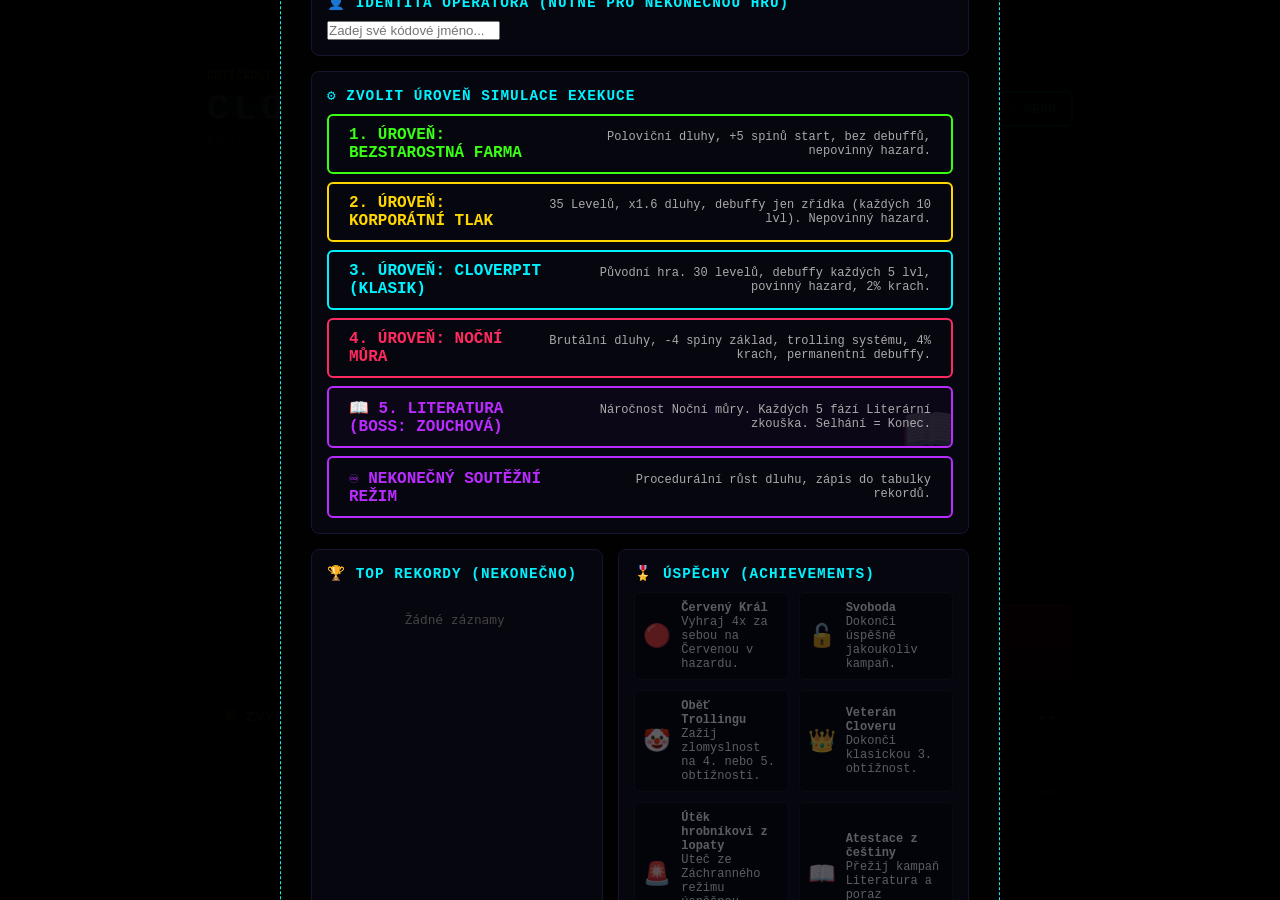
==== commit 0d90ace4: "Update index.html" ====
--- a/index.html
+++ b/index.html
@@ -14,6 +14,12 @@
             --neon-purple: #b92bff;
             --text-gold: #ffd700;
             --font-main: 'Courier New', Courier, monospace;
+            
+            /* Nové proměnné pro design válců */
+            --reel-bg: #000;
+            --reel-border: #222;
+            --reel-glass: rgba(255, 255, 255, 0.03);
+            --symbol-color: #fff;
         }
 
         * { 
@@ -37,29 +43,21 @@
             position: relative;
         }
 
-        /* CRT Scanline efekt */
+        /* CRT skenování a glitch efekt na pozadí */
         body::before {
             content: " "; 
             display: block; 
             position: fixed; 
             top: 0; left: 0; bottom: 0; right: 0;
-            background: linear-gradient(rgba(18, 16, 16, 0) 50%, rgba(0, 0, 0, 0.3) 50%), 
-                        linear-gradient(90deg, rgba(255, 0, 0, 0.02), rgba(0, 255, 0, 0.01), rgba(0, 0, 255, 0.02));
+            background: linear-gradient(rgba(18, 16, 16, 0) 50%, rgba(0, 0, 0, 0.25) 50%), 
+                        linear-gradient(90deg, rgba(255, 0, 0, 0.03), rgba(0, 255, 0, 0.01), rgba(0, 0, 255, 0.03));
             z-index: 99999; 
             background-size: 100% 4px, 6px 100%; 
             pointer-events: none;
-        }
-
-        #particleCanvas {
-            position: fixed;
-            top: 0;
-            left: 0;
-            width: 100vw;
-            height: 100vh;
-            z-index: 1;
-            pointer-events: none;
-        }
-
+            opacity: 0.6;
+        }
+
+        /* Třesení obrazovky */
         .shake-animation { animation: screenShake 0.4s cubic-bezier(.36,.07,.19,.97) both; }
         .shake-hard { animation: screenShakeHard 0.6s cubic-bezier(.36,.07,.19,.97) both; }
 
@@ -70,12 +68,13 @@
             40%, 60% { transform: translate3d(4px, -1px, 0); }
         }
         @keyframes screenShakeHard {
-            10%, 90% { transform: translate3d(-8px, -6px, 0); }
-            20%, 80% { transform: translate3d(10px, 8px, 0); }
-            30%, 50%, 70% { transform: translate3d(-15px, 12px, 0); }
-            40%, 60% { transform: translate3d(15px, -7px, 0); }
-        }
-
+            10%, 90% { transform: translate3d(-6px, -4px, 0); }
+            20%, 80% { transform: translate3d(8px, 6px, 0); }
+            30%, 50%, 70% { transform: translate3d(-12px, 10px, 0); }
+            40%, 60% { transform: translate3d(12px, -5px, 0); }
+        }
+
+        /* Jackpot animace */
         .jackpot-anim-container {
             position: fixed; top: 50%; left: 50%; transform: translate(-50%, -50%) scale(0);
             font-size: 5rem; font-weight: 900; color: var(--text-gold);
@@ -94,10 +93,11 @@
             100% { transform: translate(-50%, -50%) scale(2); opacity: 0; }
         }
 
+        /* Hlavní herní kontejner */
         .game-wrapper { 
             background: var(--panel-color); padding: 25px; border-radius: 16px; 
             box-shadow: 0 30px 70px rgba(0, 0, 0, 0.95), inset 0 0 40px rgba(0, 242, 254, 0.02); 
-            width: 100%; max-width: 880px; border: 2px solid #121222; position: relative; z-index: 10;
+            width: 100%; max-width: 920px; border: 2px solid #121222; position: relative; z-index: 10;
         }
 
         .header { display: flex; justify-content: space-between; align-items: center; margin-bottom: 15px; border-bottom: 2px dashed #15152a; padding-bottom: 12px; }
@@ -117,6 +117,7 @@
             letter-spacing: 1px; box-shadow: inset 0 0 10px rgba(0,0,0,0.5);
         }
 
+        /* Dashboard statistiky */
         .dashboard { display: grid; grid-template-columns: repeat(4, 1fr); gap: 10px; margin-bottom: 15px; }
         .dash-box { background: #010103; border: 1px solid #18182a; border-radius: 8px; padding: 10px 5px; text-align: center; }
         .dash-box.highlight { border-color: var(--neon-red); box-shadow: 0 0 15px rgba(255, 42, 95, 0.2); }
@@ -138,36 +139,85 @@
         .pay-debt-btn:hover:not(:disabled) { background: var(--text-gold); color: #000; box-shadow: 0 0 20px var(--text-gold); transform: scale(1.02); }
         .pay-debt-btn:disabled { opacity: 0.15; border-color: #333; color: #444; cursor: not-allowed; }
 
+        /* NOVÝ DESIGN VÁLCŮ (REELS) */
         .slot-machine-viewport {
-            background: #000; border: 3px solid #151525; border-radius: 12px; padding: 25px 15px; margin-bottom: 15px;
-            position: relative; box-shadow: inset 0 0 35px #000; overflow: hidden;
-        }
-        .slot-machine-viewport::before, .slot-machine-viewport::after {
-            content: ''; position: absolute; left: 10px; right: 10px; height: 1px; background: rgba(0, 242, 254, 0.15); z-index: 5;
-        }
-        .slot-machine-viewport::before { top: 26%; }
-        .slot-machine-viewport::after { bottom: 26%; }
-
-        .reels-container { display: flex; justify-content: center; gap: 10px; min-height: 105px; }
-        .reel {
-            width: 85px; height: 100px; background: linear-gradient(180deg, #07070a 0%, #10101c 50%, #07070a 100%); 
-            border: 2px solid #1f1f35; border-radius: 8px; font-size: 3.4rem; display: flex; align-items: center; justify-content: center;
-            box-shadow: inset 0 0 15px #000; position: relative; z-index: 2; transition: transform 0.1s;
-        }
-        .reel.spinning { animation: reelBlur 0.06s infinite linear; border-color: rgba(255,255,255,0.1); }
-        
-        @keyframes reelBlur {
-            0% { transform: scaleY(1.1) translateY(-4px); filter: blur(3px); opacity: 0.8; }
-            50% { transform: scaleY(1.1) translateY(4px); filter: blur(4px); opacity: 0.6; }
-            100% { transform: scaleY(1.1) translateY(-4px); filter: blur(3px); opacity: 0.8; }
-        }
-        
-        .reel.win-active {
-            border-color: var(--neon-cyan); box-shadow: 0 0 20px var(--neon-cyan), inset 0 0 10px var(--neon-cyan);
-            transform: scale(1.05); z-index: 10;
-        }
-
-        .controls { display: flex; align-items: stretch; gap: 12px; margin-bottom: 15px; height: 70px; }
+            background: linear-gradient(180deg, #0a0a15 0%, #020205 100%); 
+            border: 4px solid #151525; border-radius: 16px; 
+            padding: 30px 20px; margin-bottom: 15px;
+            position: relative; 
+            box-shadow: inset 0 0 50px #000, 0 10px 20px rgba(0,0,0,0.8);
+            overflow: hidden;
+        }
+
+        /* Skleněný efekt nad válci */
+        .slot-machine-viewport::before {
+            content: ''; position: absolute; top: 0; left: 0; width: 100%; height: 100%;
+            background: linear-gradient(180deg, 
+                rgba(255,255,255,0.05) 0%, 
+                rgba(255,255,255,0) 20%, 
+                rgba(255,255,255,0) 80%, 
+                rgba(255,255,255,0.05) 100%);
+            z-index: 8; pointer-events: none;
+        }
+
+        /* Výherní čára */
+        .slot-machine-viewport::after {
+            content: ''; position: absolute; left: 10px; right: 10px; top: 50%; height: 2px; 
+            background: rgba(255, 215, 0, 0.15); 
+            box-shadow: 0 0 10px rgba(255, 215, 0, 0.3);
+            z-index: 5; transform: translateY(-50%); pointer-events: none;
+        }
+
+        .reels-container { display: flex; justify-content: center; gap: 15px; position: relative; z-index: 2; }
+
+        .reel-window {
+            width: 90px; height: 120px; 
+            background: var(--reel-bg); 
+            border: 3px solid var(--reel-border); 
+            border-radius: 10px; 
+            overflow: hidden; 
+            position: relative;
+            box-shadow: 0 5px 15px rgba(0,0,0,0.5), inset 0 0 20px #000;
+        }
+
+        /* Světelný neonový pás kolem válce */
+        .reel-window::before {
+            content: ''; position: absolute; inset: -2px;
+            border: 2px solid rgba(0, 242, 254, 0.1);
+            border-radius: 10px; pointer-events: none; transition: border-color 0.3s;
+        }
+        .reel-window.active-win::before { border-color: var(--neon-cyan); box-shadow: 0 0 15px var(--neon-cyan); }
+
+        .reel-strip {
+            display: flex; flex-direction: column; align-items: center; justify-content: flex-start;
+            width: 100%; height: 100%;
+            position: absolute; top: 0; left: 0;
+            transform: translateY(0);
+        }
+
+        .symbol {
+            width: 100%; height: 120px; 
+            display: flex; align-items: center; justify-content: center;
+            font-size: 3.8rem; 
+            color: var(--symbol-color);
+            text-shadow: 0 0 15px rgba(255,255,255,0.3);
+            flex-shrink: 0;
+            position: relative;
+        }
+
+        /* Animace točení - plynulé rozmazání (Motion Blur) */
+        .reel-strip.spinning {
+            animation: reelSpinInfinite 0.12s linear infinite;
+        }
+
+        @keyframes reelSpinInfinite {
+            0% { transform: translateY(0); filter: blur(0); }
+            50% { transform: translateY(-60px); filter: blur(4px); } /* Rozmazání uprostřed pohybu */
+            100% { transform: translateY(-120px); filter: blur(0); }
+        }
+
+        /* Ovládací prvky */
+        .controls { display: flex; align-items: stretch; gap: 12px; margin-bottom: 15px; height: 75px; }
         .buy-btn {
             width: 35%; background: #030307; border: 2px solid #1a1a30; border-radius: 8px;
             color: var(--text-gold); font-family: var(--font-main); font-weight: bold; font-size: 0.9rem;
@@ -178,109 +228,130 @@
         
         .spin-btn {
             flex-grow: 1; background: linear-gradient(to bottom, #ff2a5f, #aa002c); color: #fff;
-            border: none; border-radius: 8px; font-size: 1.7rem; font-family: var(--font-main);
-            font-weight: bold; text-transform: uppercase; letter-spacing: 2px; cursor: pointer;
-            box-shadow: 0 5px 0 #550016; transition: all 0.1s;
-        }
-        .spin-btn:active:not(:disabled) { transform: translateY(5px); box-shadow: 0 0px 0 #550016; }
-        .spin-btn:disabled { opacity: 0.25; filter: grayscale(0.8); cursor: not-allowed; transform: translateY(5px); box-shadow: none; }
-
-        .status-bar { text-align: center; min-height: 24px; font-size: 1rem; font-weight: bold; margin-bottom: 12px; letter-spacing: 1px; }
+            border: none; border-radius: 8px; font-size: 1.8rem; font-family: var(--font-main);
+            font-weight: bold; text-transform: uppercase; letter-spacing: 3px; cursor: pointer;
+            box-shadow: 0 6px 0 #550016; transition: all 0.1s;
+        }
+        .spin-btn:active:not(:disabled) { transform: translateY(6px); box-shadow: 0 0px 0 #550016; }
+        .spin-btn:disabled { opacity: 0.25; filter: grayscale(0.8); cursor: not-allowed; transform: translateY(6px); box-shadow: none; }
+
+        .status-bar { text-align: center; min-height: 28px; font-size: 1.1rem; font-weight: bold; margin-bottom: 12px; letter-spacing: 1px; }
 
         .system-terminal {
             background: #000; border: 1px solid #141425; border-radius: 6px; padding: 10px; font-size: 0.75rem;
-            color: #4af626; font-family: monospace; height: 95px; overflow-y: hidden; margin-bottom: 15px;
+            color: #4af626; font-family: monospace; height: 100px; overflow-y: hidden; margin-bottom: 15px;
+            box-shadow: inset 0 0 10px #000;
         }
         .terminal-line { margin-bottom: 2px; white-space: nowrap; overflow: hidden; text-overflow: ellipsis; opacity: 0.8; }
         .terminal-line.alert { color: var(--neon-red); }
         .terminal-line.success { color: var(--neon-green); }
 
+        /* Obchod s vylepšeními */
         .shop { display: grid; grid-template-columns: 1fr 1fr; gap: 10px; }
         .upgrade-btn {
-            background: #020205; border: 1px solid #16162a; padding: 10px 12px; border-radius: 8px;
+            background: #020205; border: 1px solid #16162a; padding: 12px 15px; border-radius: 8px;
             text-align: left; cursor: pointer; transition: all 0.2s; color: #fff; display: flex; flex-direction: column;
         }
         .upgrade-btn:hover:not(:disabled) { border-color: var(--neon-cyan); background: #080812; }
         .upgrade-btn:disabled { opacity: 0.2; cursor: not-allowed; border-color: #151525; }
         .upg-head { display: flex; justify-content: space-between; align-items: center; margin-bottom: 4px; width: 100%; }
-        .upg-name { font-weight: bold; font-size: 0.8rem; }
-        .upg-cost { color: var(--text-gold); font-family: monospace; font-size: 0.9rem; font-weight: bold; }
-        .upg-desc { font-size: 0.65rem; color: #555; line-height: 1.2; }
-
+        .upg-name { font-weight: bold; font-size: 0.85rem; text-transform: uppercase; letter-spacing: 1px; }
+        .upg-cost { color: var(--text-gold); font-family: monospace; font-size: 1rem; font-weight: bold; }
+        .upg-desc { font-size: 0.7rem; color: #666; line-height: 1.3; }
+
+        /* Překryvná okna (Overlays) */
         .overlay {
             position: fixed; top: 0; left: 0; width: 100vw; height: 100vh; background: rgba(0, 0, 0, 0.98);
             z-index: 100000; display: flex; flex-direction: column; align-items: center; justify-content: center;
-            opacity: 0; pointer-events: none; transition: opacity 0.2s ease; overflow-y: auto; padding: 20px 0;
+            opacity: 0; pointer-events: none; transition: opacity 0.3s ease; overflow-y: auto; padding: 20px 0;
         }
         .overlay.active { opacity: 1; pointer-events: all; }
-        .modal-content { text-align: center; max-width: 600px; padding: 25px; border: 1px dashed #222; background: #010102; border-radius: 12px; width: 95%; margin: auto; }
-        .modal-title { font-size: 2.5rem; text-transform: uppercase; font-weight: 900; letter-spacing: 4px; margin-bottom: 12px; }
-        .modal-text { font-size: 0.9rem; color: #888; line-height: 1.5; margin-bottom: 15px; }
-        
-        .menu-section { background: #06060f; border: 1px solid #151530; border-radius: 8px; padding: 12px; margin-bottom: 12px; text-align: left; }
-        .menu-section-title { font-size: 0.85rem; color: var(--neon-cyan); text-transform: uppercase; margin-bottom: 8px; font-weight: bold; letter-spacing: 1px;}
+        .modal-content { text-align: center; max-width: 680px; padding: 30px; border: 1px dashed #333; background: #010102; border-radius: 12px; width: 95%; margin: auto; position: relative;}
+        .modal-title { font-size: 2.8rem; text-transform: uppercase; font-weight: 900; letter-spacing: 5px; margin-bottom: 15px; }
+        .modal-text { font-size: 0.95rem; color: #888; line-height: 1.6; margin-bottom: 20px; }
+        
+        .menu-section { background: #06060f; border: 1px solid #151530; border-radius: 8px; padding: 15px; margin-bottom: 15px; text-align: left; }
+        .menu-section-title { font-size: 0.9rem; color: var(--neon-cyan); text-transform: uppercase; margin-bottom: 10px; font-weight: bold; letter-spacing: 1px;}
 
         .modal-btn {
-            background: transparent; border: 2px solid #fff; color: #fff; padding: 8px 20px;
-            font-size: 0.95rem; font-family: var(--font-main); text-transform: uppercase; cursor: pointer; font-weight: bold;
-            margin-top: 5px; width: 100%; transition: all 0.2s; text-align: left; display: flex; justify-content: space-between; align-items: center;
-            border-radius: 4px;
-        }
-        .modal-btn:hover { background: #fff; color: #000; box-shadow: 0 0 15px #fff; }
+            background: transparent; border: 2px solid #fff; color: #fff; padding: 10px 20px;
+            font-size: 1rem; font-family: var(--font-main); text-transform: uppercase; cursor: pointer; font-weight: bold;
+            margin-top: 8px; width: 100%; transition: all 0.2s; text-align: left; display: flex; justify-content: space-between; align-items: center;
+            border-radius: 6px;
+        }
+        .modal-btn:hover { background: #fff; color: #000; box-shadow: 0 0 20px rgba(255,255,255,0.5); }
         .modal-btn.primary { border-color: var(--neon-green); color: var(--neon-green); }
-        .modal-btn.primary:hover { background: var(--neon-green); color: #000; box-shadow: 0 0 15px var(--neon-green); }
-        .modal-btn span.btn-desc { font-size: 0.7rem; font-weight: normal; color: #aaa; text-transform: none; padding-left: 10px; }
-        .modal-btn:hover span.btn-desc { color: #222; }
-
-        .setting-row { display: flex; justify-content: space-between; align-items: center; margin-bottom: 8px; font-size: 0.8rem; }
-        .setting-row input[type="range"] { flex-grow: 1; margin-left: 15px; accent-color: var(--neon-cyan); }
+        .modal-btn.primary:hover { background: var(--neon-green); color: #000; box-shadow: 0 0 20px var(--neon-green); }
+        
+        .modal-btn.danger { border-color: var(--neon-red); color: var(--neon-red); }
+        .modal-btn.danger:hover { background: var(--neon-red); color: #fff; box-shadow: 0 0 20px var(--neon-red); }
+
+        .modal-btn span.btn-desc { font-size: 0.75rem; font-weight: normal; color: #aaa; text-transform: none; padding-left: 15px; max-width: 70%; text-align: right;}
+        .modal-btn:hover span.btn-desc { color: #333; }
+
+        /* Speciální styl pro Zouchovou */
+        .modal-btn.zouchova { 
+            border-color: var(--neon-purple); 
+            color: var(--neon-purple); 
+            background: rgba(185, 43, 255, 0.03);
+            position: relative;
+            overflow: hidden;
+        }
+        .modal-btn.zouchova:hover { 
+            background: var(--neon-purple); 
+            color: #fff; 
+            box-shadow: 0 0 30px var(--neon-purple); 
+        }
+        .modal-btn.zouchova::after {
+            content: '📖'; position: absolute; right: -10px; bottom: -15px; font-size: 3rem; opacity: 0.1;
+        }
+
+        .setting-row { display: flex; justify-content: space-between; align-items: center; margin-bottom: 10px; font-size: 0.85rem; }
+        .setting-row input[type="range"] { flex-grow: 1; margin-left: 20px; accent-color: var(--neon-cyan); }
         .setting-row input[type="text"] { 
-            background: #000; border: 1px solid #333; color: #fff; padding: 8px; font-family: monospace; font-size: 0.9rem; border-radius: 4px; width: 100%; text-align: center; margin-top: 5px;
-        }
-
-        .gamble-box { display: flex; flex-direction: column; gap: 10px; margin-top: 15px; width: 100%; }
-        .gamble-row { display: flex; gap: 10px; width: 100%; }
-        .gamble-choice-btn { flex: 1; padding: 12px; font-size: 1.2rem; font-weight: bold; cursor: pointer; border: 2px solid #fff; border-radius: 6px; font-family: monospace; }
-        .gamble-red { background: #ff2a5f; color: #fff; border-color: #ff7f9f; }
-        .gamble-black { background: #111; color: #fff; border-color: #444; }
-        
-        .achievements-grid { display: grid; grid-template-columns: 1fr 1fr; gap: 8px; font-size: 0.7rem; }
-        .ach-card { background: #020205; border: 1px solid #151525; padding: 6px; border-radius: 4px; display: flex; align-items: center; gap: 8px; opacity: 0.3; }
+            background: #000; border: 1px solid #333; color: #fff; padding: 8px; font-family: monospace; font-size: 1rem; border-radius: 4px; width: 100%; text-align: center; margin-top: 8px;
+        }
+
+        /* Hazard (Gamble) box */
+        .gamble-box { display: flex; flex-direction: column; gap: 12px; margin-top: 20px; width: 100%; }
+        .gamble-row { display: flex; gap: 12px; width: 100%; }
+        .gamble-choice-btn { flex: 1; padding: 15px; font-size: 1.4rem; font-weight: bold; cursor: pointer; border: 3px solid #fff; border-radius: 8px; font-family: monospace; transition: transform 0.1s; }
+        .gamble-choice-btn:active { transform: scale(0.97); }
+        .gamble-red { background: #ff2a5f; color: #fff; border-color: #ff7f9f; box-shadow: 0 0 15px rgba(255,42,95,0.4); }
+        .gamble-black { background: #111; color: #fff; border-color: #444; box-shadow: 0 0 15px rgba(0,0,0,0.8); }
+        
+        /* Achievementy a Leaderboard */
+        .achievements-grid { display: grid; grid-template-columns: 1fr 1fr; gap: 10px; font-size: 0.75rem; }
+        .ach-card { background: #020205; border: 1px solid #151525; padding: 8px; border-radius: 6px; display: flex; align-items: center; gap: 10px; opacity: 0.35; transition: opacity 0.3s; }
         .ach-card.unlocked { opacity: 1; border-color: var(--neon-green); background: rgba(57, 255, 20, 0.03); box-shadow: 0 0 10px rgba(57, 255, 20, 0.1); }
-        .ach-icon { font-size: 1.2rem; }
-
-        .leaderboard-list { font-family: monospace; font-size: 0.8rem; max-height: 120px; overflow-y: auto; }
-        .lb-entry { display: flex; justify-content: space-between; padding: 4px 0; border-bottom: 1px solid #111; }
-
-        .glitch { animation: glitchAnim 0.15s infinite alternate; }
-        @keyframes glitchAnim { 0% { transform: translate(1px, 1px); } 100% { transform: translate(-1px, -1px); filter: hue-rotate(30deg); } }
-        .pulse { animation: pulseAnim 0.8s infinite alternate; }
-        @keyframes pulseAnim { 0% { transform: scale(1); } 100% { transform: scale(1.03); } }
+        .ach-icon { font-size: 1.4rem; }
+
+        .leaderboard-list { font-family: monospace; font-size: 0.85rem; max-height: 140px; overflow-y: auto; padding-right: 5px; }
+        .lb-entry { display: flex; justify-content: space-between; padding: 5px 0; border-bottom: 1px solid #111; }
+        .lb-entry:last-child { border-bottom: none; }
+
+        /* Speciální efekty */
+        .glitch { animation: glitchAnim 0.2s infinite alternate; }
+        @keyframes glitchAnim { 0% { transform: translate(1px, 1px); } 100% { transform: translate(-1px, -1px); filter: hue-rotate(10deg); } }
+        .pulse { animation: pulseAnim 1s infinite alternate; }
+        @keyframes pulseAnim { 0% { transform: scale(1); opacity: 1; } 100% { transform: scale(1.04); opacity: 0.8; } }
 
         /* Styl pro kvízové okno Zouchové */
-        #quizOptions button {
-            text-align: left;
-            padding: 12px;
-            font-size: 0.9rem;
-            background: #0d0d1a;
-            border: 1px solid #ff2a5f;
-            color: #fff;
-            border-radius: 4px;
-            cursor: pointer;
-            transition: all 0.2s;
-        }
-        #quizOptions button:hover {
-            background: #ff2a5f;
-            color: #000;
-            box-shadow: 0 0 15px #ff2a5f;
-        }
-        
-        /* Jumpscare efekt */
-        .jumpscare-overlay {
-            position: fixed; top: 0; left: 0; width: 100vw; height: 100vh;
-            background: #000; z-index: 300000; display: none;
-            flex-direction: column; align-items: center; justify-content: center;
-            color: red; font-size: 3rem; font-weight: bold; text-align: center;
+        .quiz-options {
+            display: flex; flex-direction: column; gap: 10px; width: 100%; margin-top: 20px;
+        }
+        .quiz-btn {
+            background: #080812; border: 2px solid var(--neon-purple); color: #fff;
+            padding: 15px; border-radius: 8px; cursor: pointer; text-align: left;
+            font-family: var(--font-main); font-size: 0.95rem; transition: all 0.2s;
+        }
+        .quiz-btn:hover {
+            background: var(--neon-purple); box-shadow: 0 0 20px var(--neon-purple);
+        }
+
+        /* Částicové plátno na pozadí */
+        #particleCanvas {
+            position: fixed; top: 0; left: 0; width: 100vw; height: 100vh; z-index: 1; pointer-events: none;
         }
     </style>
 </head>
@@ -289,25 +360,11 @@
 <canvas id="particleCanvas"></canvas>
 <div id="jackpotAnim" class="jackpot-anim-container">JACKPOT!</div>
 
-<div id="jumpscareBlock" class="jumpscare-overlay">
-    <div class="glitch" style="font-size: 5rem; text-shadow: 0 0 30px red;">NEDOSTATEČNÁ!</div>
-    <div style="font-size: 1.5rem; color: #aaa; margin-top: 20px; font-family: monospace;">Zouchová tě vyřadila ze studia.</div>
-</div>
-
-<div id="quizModal" class="overlay" style="background: rgba(5, 2, 2, 0.99);">
-    <div class="modal-content" style="border-color: var(--neon-red); max-width: 550px; background: #020205;">
-        <div style="color: var(--neon-red); font-weight: bold; letter-spacing: 3px; font-size: 0.8rem; margin-bottom: 5px;">⚠️ KAMPANĚ LITERATURA: ZOUCHOVÁ SLEDUJE TVŮJ POKROK</div>
-        <div id="quizBossHeader" class="glitch" style="font-size: 2rem; color: #fff; margin-bottom: 15px; text-shadow: 0 0 15px var(--neon-red);">LITERÁRNÍ ZKOUŠKA</div>
-        <div id="quizQuestion" class="modal-text" style="color: #fff; font-size: 1.1rem; border: 1px solid #222; padding: 15px; background: #000; border-radius: 6px;">Otázka...</div>
-        <div id="quizOptions" style="display: flex; flex-direction: column; gap: 10px; width: 100%; margin-top: 15px;"></div>
-    </div>
-</div>
-
 <div id="introScreen" class="overlay active">
-    <div class="modal-content" style="border-color: var(--neon-cyan); max-width: 680px;">
-        <div style="font-size: 1rem; color: var(--text-gold); letter-spacing: 4px; font-weight: bold;">VÍTEK STUDIOS</div>
-        <div class="modal-title c-cyan glitch" style="font-size: 2.6rem; margin-bottom: 5px;">CLOVERPIT</div>
-        <div class="subtitle" style="margin-bottom: 15px; color: #aaa;">Volba herního protokolu</div>
+    <div class="modal-content" style="border-color: var(--neon-cyan); max-width: 720px;">
+        <div style="font-size: 1rem; color: var(--text-gold); letter-spacing: 4px; font-weight: bold;">VÍTEK STUDIOS PREZENTUJE</div>
+        <div class="modal-title c-cyan glitch" style="font-size: 3rem; margin-bottom: 5px;">CLOVERPIT</div>
+        <div class="subtitle" style="margin-bottom: 20px; color: #aaa;">Ultimate Edition (Zouchová Update)</div>
         
         <div class="menu-section">
             <div class="menu-section-title">👤 Identita operátora (Nutné pro Nekonečnou Hru)</div>
@@ -315,32 +372,32 @@
         </div>
 
         <div class="menu-section">
-            <div class="menu-section-title">⚙️ Zvolit úroveň simulace</div>
+            <div class="menu-section-title">⚙️ Zvolit úroveň simulace exekuce</div>
             <button class="modal-btn" style="border-color: var(--neon-green); color: var(--neon-green);" onclick="Game.selectDifficulty(1)">
-                <span>1. Bezstarostná farma</span><span class="btn-desc">Bez debuffů, nepovinný hazard, nízké dluhy.</span>
+                <span>1. Úroveň: Bezstarostná farma</span><span class="btn-desc">Poloviční dluhy, +5 spinů start, bez debuffů, nepovinný hazard.</span>
             </button>
             <button class="modal-btn" style="border-color: var(--text-gold); color: var(--text-gold);" onclick="Game.selectDifficulty(2)">
-                <span>2. Korporátní tlak</span><span class="btn-desc">35 Levelů, vyšší dluhy, debuffy zřídka (každých 10 lvl).</span>
+                <span>2. Úroveň: Korporátní tlak</span><span class="btn-desc">35 Levelů, x1.6 dluhy, debuffy jen zřídka (každých 10 lvl). Nepovinný hazard.</span>
             </button>
             <button class="modal-btn" style="border-color: var(--neon-cyan); color: var(--neon-cyan);" onclick="Game.selectDifficulty(3)">
-                <span>3. CloverPit (Klasik)</span><span class="btn-desc">Původní verze. 30 levelů, debuffy každých 5 lvl, povinný hazard, 2% krach.</span>
+                <span>3. Úroveň: CloverPit (Klasik)</span><span class="btn-desc">Původní hra. 30 levelů, debuffy každých 5 lvl, povinný hazard, 2% krach.</span>
             </button>
             <button class="modal-btn" style="border-color: var(--neon-red); color: var(--neon-red);" onclick="Game.selectDifficulty(4)">
-                <span>4. Noční můra</span><span class="btn-desc">4% šance na krach, brutální růst, otravné mechaniky a trolling.</span>
+                <span>4. Úroveň: Noční můra</span><span class="btn-desc">Brutální dluhy, -4 spiny základ, trolling systému, 4% krach, permanentní debuffy.</span>
             </button>
-            <button class="modal-btn" style="border-color: var(--neon-purple); color: var(--neon-purple); background: rgba(185, 43, 255, 0.05);" onclick="Game.selectDifficulty(5)">
-                <span>📖 5. LITERATURA (Boss: Zouchová)</span><span class="btn-desc">31 levelů, extrémní finanční postihy a zkoušky z češtiny.</span>
+            <button class="modal-btn zouchova" onclick="Game.selectDifficulty(5)">
+                <span>📖 5. LITERATURA (Boss: Zouchová)</span><span class="btn-desc">Náročnost Noční můry. Každých 5 fází Literární zkouška. Selhání = Konec.</span>
             </button>
-            <button class="modal-btn" style="border-color: #ff00ea; color: #ff00ea;" onclick="Game.selectDifficulty('endless')">
-                <span>♾️ NEKONEČNÝ SOUTĚŽNÍ REŽIM</span><span class="btn-desc">Procedurální škálování dluhu každých 10 úrovní.</span>
+            <button class="modal-btn" style="border-color: var(--neon-purple); color: var(--neon-purple);" onclick="Game.selectDifficulty('endless')">
+                <span>♾️ NEKONEČNÝ SOUTĚŽNÍ REŽIM</span><span class="btn-desc">Procedurální růst dluhu, zápis do tabulky rekordů.</span>
             </button>
         </div>
 
-        <div style="display: grid; grid-template-columns: 1fr 1.2fr; gap: 10px;">
+        <div style="display: grid; grid-template-columns: 1fr 1.2fr; gap: 15px;">
             <div class="menu-section">
                 <div class="menu-section-title">🏆 Top Rekordy (Nekonečno)</div>
                 <div class="leaderboard-list" id="leaderboardView">
-                    <div style="color: #444; font-size: 0.7rem; text-align: center; padding-top: 15px;">Žádné záznamy</div>
+                    <div style="color: #444; font-size: 0.8rem; text-align: center; padding-top: 20px;">Žádné záznamy</div>
                 </div>
             </div>
             <div class="menu-section">
@@ -349,49 +406,64 @@
             </div>
         </div>
 
-        <div class="menu-section" style="margin-top: 5px; padding: 8px;">
+        <div class="menu-section" style="margin-top: 5px; padding: 10px;">
             <div class="setting-row" style="margin: 0;">
-                <span>Zvukové efekty (Synth):</span><input type="range" id="volumeSFX" min="0" max="100" value="50" onchange="AudioEngine.updateVolumes()">
+                <span>Zvukové efekty:</span><input type="range" id="volumeSFX" min="0" max="100" value="50" onchange="AudioEngine.updateVolumes()">
             </div>
         </div>
 
-        <button id="resumeGameBtn" class="modal-btn" style="display: none; text-align: center; justify-content: center; background: #111;" onclick="Game.toggleMenu()">Návrat do spuštěné hry</button>
+        <button id="resumeGameBtn" class="modal-btn" style="display: none; text-align: center; justify-content: center; background: #111; border-color: #444;" onclick="Game.toggleMenu()">Návrat do simulace</button>
     </div>
 </div>
 
 <div id="debuffChoiceScreen" class="overlay">
-    <div class="modal-content" style="border-color: var(--neon-red);">
-        <div class="modal-title c-red glitch" style="font-size: 2rem;">VOLBA PROKLETÍ</div>
-        <div class="modal-text">Dosáhl jsi milníku. Systém vyžaduje oběť. Vyber si permanentní debuff:</div>
-        <div style="display: flex; flex-direction: column; gap: 10px;">
-            <button class="modal-btn" onclick="Game.selectDebuff('spinCost')">❌ PROKLETÉ SPINY (Spiny budou dražší)</button>
-            <button class="modal-btn" onclick="Game.selectDebuff('lessLuck')">❌ SMRTELNÁ SMŮLA (-2 úrovně k Štěstí)</button>
-            <button class="modal-btn" onclick="Game.selectDebuff('tax')">❌ DAŇOVÝ ÚŘAD (Výhry kráceny o 25 %)</button>
-            <button class="modal-btn" onclick="Game.selectDebuff('bankruptcy')">❌ HROZBA BANKROTU (+1 % šance na kolaps)</button>
+    <div class="modal-content" style="border-color: var(--neon-red); max-width: 550px;">
+        <div class="modal-title c-red glitch" style="font-size: 2.2rem;">VOLBA PROKLETÍ</div>
+        <div class="modal-text">Dosáhl jsi stabilizačního milníku. Systém CloverPit vyžaduje oběť pro pokračování provozu. Vyber si permanentní debuff pro zbytek kampaně:</div>
+        <div style="display: flex; flex-direction: column; gap: 12px;">
+            <button class="modal-btn danger" onclick="Game.selectDebuff('spinCost')">❌ PROKLETÉ SPINY (Základní cena nákupu spinů se zdvojnásobí)</button>
+            <button class="modal-btn danger" onclick="Game.selectDebuff('lessLuck')">❌ SMRTELNÁ SMŮLA (Permanentní postih -2 úrovně k parametru Štěstí)</button>
+            <button class="modal-btn danger" onclick="Game.selectDebuff('tax')">❌ DAŇOVÝ ÚŘAD (Všechny výhry z válců kráceny o 25 %)</button>
+            <button class="modal-btn danger" onclick="Game.selectDebuff('bankruptcy')">❌ HROZBA BANKROTU (+1 % šance na totální kolaps při každém spinu)</button>
         </div>
     </div>
 </div>
 
+<div id="zouchovaQuizScreen" class="overlay">
+    <div class="modal-content" style="border-color: var(--neon-purple); max-width: 600px; background: #030005;">
+        <div style="font-size: 1rem; color: var(--neon-purple); font-weight: bold; letter-spacing: 2px;">⚠️ KONTROLA STUDIA</div>
+        <div class="modal-title c-purple glitch" style="font-size: 2.4rem; margin-bottom: 5px;">ZOUCHOVÁ</div>
+        <div class="modal-text" style="color: #bbb;">Profesorka Zouchová vstupuje do sálu. Její pohled ledový. <br> "Doufám, že jsi neztrácel čas jen hazardem. Odpověz, nebo skončíš."</div>
+        
+        <div class="menu-section" style="border-color: #305; background: #0a0010;">
+            <div id="quizQuestion" style="font-size: 1.1rem; color: #fff; font-weight: bold; line-height: 1.5; text-align: center;">Načítám otázku...</div>
+        </div>
+
+        <div class="quiz-options" id="quizOptions">
+            </div>
+    </div>
+</div>
+
 <div id="victoryScreen" class="overlay">
     <div class="modal-content" style="border-color: var(--neon-green);">
         <div class="modal-title c-green">SIMULACE DOKONČENA</div>
-        <div class="modal-text" id="victoryText">Splatin jsi všechny dluhy a porazil systém. Jsi volný.</div>
-        <button class="modal-btn" style="text-align: center; justify-content: center;" onclick="location.reload()">Hlavní menu</button>
+        <div class="modal-text" id="victoryText">Všechny dluhy byly anihilovány. Systém CloverPit se restartuje. Jsi volný... prozatím.</div>
+        <button class="modal-btn primary" style="text-align: center; justify-content: center;" onclick="location.reload()">Hlavní menu</button>
     </div>
 </div>
 
 <div id="deathScreen" class="overlay">
     <div class="modal-content" style="border-color: var(--neon-red);">
-        <div class="modal-title c-red glitch">EXEKUCE ANULOVÁNA</div>
-        <div class="modal-text" id="deathText">Čas vypršel nebo nastal finanční krach.</div>
-        <button class="modal-btn" style="text-align: center; justify-content: center;" onclick="location.reload()">Návrat do menu</button>
+        <div class="modal-title c-red glitch">EXEKUCE POTVRZENA</div>
+        <div class="modal-text" id="deathText">Zkolaboval jsi pod tlakem dluhů. Tvůj majetek propadá systému.</div>
+        <button class="modal-btn danger" style="text-align: center; justify-content: center;" onclick="location.reload()">Návrat do menu</button>
     </div>
 </div>
 
 <div id="gambleScreen" class="overlay">
-    <div class="modal-content" style="border-color: var(--neon-purple);">
+    <div class="modal-content" style="border-color: var(--neon-purple); max-width: 500px;">
         <div class="modal-title c-cyan" style="font-size: 2.2rem; text-shadow: 0 0 15px var(--neon-purple);">RISK / ZISK</div>
-        <div class="modal-text">Musíš / můžeš risknout celou částku: <span id="gambleAmountText" class="c-green" style="font-weight: bold;">0 Kč</span>.<br>Uhodni barvu karty pro zdvojnásobení:</div>
+        <div class="modal-text">Můžeš risknout celou výhru: <span id="gambleAmountText" class="c-green" style="font-weight: bold;">0 Kč</span>.<br>Uhodni barvu karty pro zdvojnásobení, nebo ztrať vše:</div>
         <div class="gamble-box">
             <div class="gamble-row">
                 <button class="gamble-choice-btn gamble-red" onclick="Game.resolveGamble('red')">ČERVENÁ</button>
@@ -409,16 +481,16 @@
         <div class="header-titles">
             <div style="font-size: 0.75rem; color: var(--text-gold); font-weight: bold;" id="gameBrandLabel">OBTÍŽNOST: NEZVOLENA</div>
             <h1>CloverPit</h1>
-            <div class="subtitle" id="shiftDisplay">Směna: -- / --</div>
+            <div class="subtitle" id="shiftDisplay">Fáze: -- / --</div>
         </div>
         <button class="menu-toggle-btn" onclick="Game.toggleMenu()">⚙️ MENU</button>
     </div>
 
-    <div id="modBar" class="modifier-bar">Stav: <span id="modText" class="c-cyan">Čekám na spuštění...</span></div>
+    <div id="modBar" class="modifier-bar">Stav: <span id="modText" class="c-cyan">Čekám na spuštění protokolu...</span></div>
 
     <div class="dashboard">
         <div class="dash-box highlight">
-            <span class="dash-label">Spiny do konce</span>
+            <span class="dash-label">Spiny do exekuce</span>
             <span id="debtSpinsDisplay" class="dash-val c-red pulse">0</span>
         </div>
         <div class="dash-box">
@@ -440,10 +512,11 @@
     </div>
 
     <div class="slot-machine-viewport">
-        <div id="reelsContainer" class="reels-container"></div>
+        <div id="reelsContainer" class="reels-container">
+            </div>
     </div>
 
-    <div id="statusMessage" class="status-bar c-cyan">Zvolte obtížnost v menu.</div>
+    <div id="statusMessage" class="status-bar c-cyan">Zvolte obtížnost v hlavním menu.</div>
 
     <div class="system-terminal" id="systemTerminal"></div>
 
@@ -452,39 +525,44 @@
             <span>KOUPIT 6 SPINŮ</span>
             <span style="font-size: 0.75rem; margin-top: 3px; color: #888;" id="buySpinsPriceLabel">Cena: -- Kč</span>
         </button>
-        <button id="spinBtn" class="spin-btn" onclick="Game.spin()">ZATÁHNOUT</button>
+        <button id="spinBtn" class="spin-btn">ZATÁHNOUT</button>
     </div>
 
     <div class="shop">
         <button class="upgrade-btn" id="btnLuck" onclick="Game.buyUpgrade('luck')">
             <div class="upg-head"><span class="upg-name">🍀 Zvýšit Štěstí</span><span class="upg-cost" id="costLuck">--</span></div>
-            <div class="upg-desc">Zvyšuje šanci na vzácnější ikony.</div>
+            <div class="upg-desc">Lepší šance na vzácné symboly.</div>
         </button>
         <button class="upgrade-btn" id="btnSlot" onclick="Game.buyUpgrade('slot')">
             <div class="upg-head"><span class="upg-name">🎰 Přidat Válec</span><span class="upg-cost" id="costSlot">--</span></div>
-            <div class="upg-desc">Rozšiřuje pole (Max 6 válců).</div>
+            <div class="upg-desc">Rozšíří hrací pole (Max 6).</div>
         </button>
         <button class="upgrade-btn" id="btnSymMult" disabled>
             <div class="upg-head"><span class="upg-name">🔺 Multiplikátor</span><span class="upg-cost">AUTOMATICKY</span></div>
-            <div class="upg-desc">Základní výplaty rostou s levelem.</div>
+            <div class="upg-desc">Základní výhry rostou s Fází.</div>
         </button>
         <button class="upgrade-btn" id="btnPatMult" onclick="Game.buyUpgrade('patMult')">
             <div class="upg-head"><span class="upg-name">💥 Kombo Výkon</span><span class="upg-cost" id="costPatMult">--</span></div>
-            <div class="upg-desc">Zesiluje exponenciální násobení shod.</div>
+            <div class="upg-desc">Silnější násobení shodných symbolů.</div>
         </button>
     </div>
 </div>
 
 <script>
+/**
+ * CLOVERPIT: ULTIMATE EDITION (ZOUCHOVÁ UPDATE)
+ * Kompletní zdrojový kód.
+ */
+
 // --- MANAGEMENT ACHIEVEMENTŮ A REKORDŮ ---
 const AchievementSystem = {
     DEFINITIONS: {
         gamba_master: { name: "Červený Král", desc: "Vyhraj 4x za sebou na Červenou v hazardu.", icon: "🔴" },
         debt_free: { name: "Svoboda", desc: "Dokonči úspěšně jakoukoliv kampaň.", icon: "🔓" },
-        troll_victim: { name: "Oběť Trollingu", desc: "Zažij zlomyslnost na 4. obtížnosti.", icon: "🤡" },
-        clover_pit_master: { name: "Veterán cloveru", desc: "Dokonči klasickou 3. obtížnost.", icon: "👑" },
-        rescue_survivor: { name: "Útěk z lopaty", desc: "Uteč ze Záchranného režimu splátkou dluhu.", icon: "🚨" },
-        zouchova_slayer: { name: "Atestace z češtiny", desc: "Poraz profesorku Zouchovou v literární kampani.", icon: "📖" }
+        troll_victim: { name: "Oběť Trollingu", desc: "Zažij zlomyslnost na 4. nebo 5. obtížnosti.", icon: "🤡" },
+        clover_pit_master: { name: "Veterán Cloveru", desc: "Dokonči klasickou 3. obtížnost.", icon: "👑" },
+        rescue_survivor: { name: "Útěk hrobníkovi z lopaty", desc: "Uteč ze Záchranného režimu úspěšnou splátkou dluhu.", icon: "🚨" },
+        zouchova_slayer: { name: "Atestace z češtiny", desc: "Přežij kampaň Literatura a poraz Zouchovou.", icon: "📖" }
     },
     unlock: function(id) {
         let unlocked = JSON.parse(localStorage.getItem('cp_achieved') || "{}");
@@ -492,12 +570,11 @@
             unlocked[id] = true;
             localStorage.setItem('cp_achieved', JSON.stringify(unlocked));
             this.render();
-            Terminal.log(`🏆 DOSAŽEN ÚSPĚCH: ${this.DEFINITIONS[id].name}`, 'success');
+            Game.logTerminal(`🏆 DOSAŽEN ÚSPĚCH: ${this.DEFINITIONS[id].name}`, "success");
         }
     },
     render: function() {
-        const container = document.getElementById('achievementsView'); 
-        if (!container) return;
+        const container = document.getElementById('achievementsView'); if (!container) return;
         container.innerHTML = '';
         let unlocked = JSON.parse(localStorage.getItem('cp_achieved') || "{}");
         for (let key in this.DEFINITIONS) {
@@ -513,1014 +590,873 @@
 
 const LeaderboardSystem = {
     save: function(name, level) {
-        if (!name || name.trim() === "") name = "Anonym";
+        if (!name || name.trim() === "") name = "Anonymní Operátor";
         let list = JSON.parse(localStorage.getItem('cp_leaderboard') || "[]");
         list.push({ name: name, level: level, date: new Date().toLocaleDateString() });
         list.sort((a, b) => b.level - a.level);
-        list = list.slice(0, 5);
+        list = list.slice(0, 8); // Top 8
         localStorage.setItem('cp_leaderboard', JSON.stringify(list));
         this.render();
     },
     render: function() {
-        const container = document.getElementById('leaderboardView'); 
-        if (!container) return;
+        const container = document.getElementById('leaderboardView'); if (!container) return;
         let list = JSON.parse(localStorage.getItem('cp_leaderboard') || "[]");
         if (list.length === 0) {
-            container.innerHTML = '<div style="color: #444; font-size: 0.7rem; text-align: center; padding-top: 15px;">Žádné záznamy</div>';
+            container.innerHTML = '<div style="color: #444; font-size: 0.8rem; text-align: center; padding-top: 20px;">Žádné záznamy</div>';
             return;
         }
         container.innerHTML = '';
         list.forEach((entry, i) => {
-            let div = document.createElement('div');
-            div.className = 'lb-entry';
-            div.innerHTML = `<span>${i+1}. ${entry.name}</span><span class="c-yellow">Lvl ${entry.level}</span>`;
+            let div = document.createElement('div'); div.className = 'lb-entry';
+            div.innerHTML = `<span>${i+1}. ${entry.name}</span><span class="c-yellow">Fáze ${entry.level}</span>`;
             container.appendChild(div);
         });
     }
 };
 
-// --- AUDIO ENGINE (WEB AUDIO API PROCEDURÁLNÍ SYNTÉZA) ---
-const AudioEngine = {
-    ctx: null,
-    volumeSFX: 0.5,
-
-    init: function() {
-        if (!this.ctx) {
-            this.ctx = new (window.AudioContext || window.webkitAudioContext)();
-        }
+// --- AUDIO ENGINE (Procedurální syntéza bez MP3 souborů) ---
+const AudioEngine = (function() {
+    let ctx = null;
+
+    function init() { if (!ctx) ctx = new (window.AudioContext || window.webkitAudioContext)(); }
+
+    function getVol() { return parseInt(document.getElementById('volumeSFX').value) / 100; }
+
+    function playTone(freq, type, duration, vol, slideTo = 0) {
+        init();
+        if (getVol() <= 0) return;
+        try {
+            const osc = ctx.createOscillator(); const gain = ctx.createGain();
+            osc.type = type; osc.frequency.setValueAtTime(freq, ctx.currentTime);
+            if (slideTo > 0) osc.frequency.exponentialRampToValueAtTime(slideTo, ctx.currentTime + duration);
+            gain.gain.setValueAtTime(vol * getVol(), ctx.currentTime);
+            gain.gain.exponentialRampToValueAtTime(0.001, ctx.currentTime + duration);
+            osc.connect(gain); gain.connect(ctx.destination);
+            osc.start(); osc.stop(ctx.currentTime + duration);
+        } catch(e) {}
+    }
+
+    return {
+        updateVolumes: function() {}, // Není potřeba u procedurálního zvuku
+        playSpinTick: function() { playTone(800, 'square', 0.03, 0.01, 400); },
+        playStopTick: function(idx) { playTone(400 - (idx*20), 'sine', 0.08, 0.06); },
+        playUpgrade: function() { playTone(1200, 'sine', 0.25, 0.05, 1600); },
+        playClick: function() { playTone(600, 'sine', 0.05, 0.02); },
+        playWin: function() {
+            let now = ctx ? ctx.currentTime : 0;
+            [440, 554, 659, 880].forEach((f, i) => {
+                setTimeout(() => playTone(f, 'sine', 0.15, 0.05), i * 60);
+            });
+        },
+        playJackpot: function() {
+            for(let i=0; i<10; i++) {
+                setTimeout(() => playTone(800 + (i*100), 'sawtooth', 0.1, 0.04), i * 50);
+                setTimeout(() => playTone(1600 - (i*100), 'sawtooth', 0.1, 0.02), i * 50);
+            }
+        },
+        playLoss: function() { playTone(110, 'sawtooth', 0.4, 0.08, 60); },
+        playGambleWin: function() { playTone(1400, 'sine', 0.15, 0.06, 1800); },
+        playGambleLoss: function() { playTone(90, 'square', 0.3, 0.1, 40); },
+        playZouchovaIntro: function() {
+            playTone(60, 'square', 1.0, 0.15); playTone(62, 'square', 1.0, 0.1);
+        },
+        playQuizCorrect: function() {
+            [1000, 1300, 1600].forEach((f,i) => setTimeout(() => playTone(f, 'sine', 0.1, 0.05), i*50));
+        },
+        playQuizWrong: function() { playTone(80, 'sawtooth', 0.6, 0.15, 40); }
+    };
+})();
+
+// --- PARTICLE ENGINE (HTML5 Canvas) ---
+const ParticleEngine = (function() {
+    let canvas, ctx, particles = [];
+    let isActive = false;
+
+    function init() {
+        canvas = document.getElementById('particleCanvas'); ctx = canvas.getContext('2d');
+        resize(); window.addEventListener('resize', resize);
+        if(!isActive) { isActive = true; requestAnimationFrame(update); }
+    }
+
+    function resize() { if (canvas) { canvas.width = window.innerWidth; canvas.height = window.innerHeight; } }
+
+    function spawn(x, y, count, type) {
+        if(!ctx) return;
+        for (let i = 0; i < count; i++) {
+            let color = '#fff';
+            if(type === 'gold') color = '#ffd700';
+            else if(type === 'cyan') color = '#00f2fe';
+            else if(type === 'purple') color = '#b92bff';
+            else if(type === 'literatura') color = '#ff0033';
+
+            particles.push({
+                x: x, y: y,
+                vx: (Math.random() - 0.5) * 16, vy: (Math.random() - 0.7) * 20 - 4,
+                gravity: 0.6, radius: Math.random() * 4 + 2,
+                color: color, alpha: 1, decay: Math.random() * 0.02 + 0.015,
+                isCoin: (type === 'gold'), char: (type === 'literatura' ? '📖' : null)
+            });
+        }
+    }
+
+    function update() {
+        if (!ctx) return;
+        ctx.clearRect(0, 0, canvas.width, canvas.height);
+        for (let i = particles.length - 1; i >= 0; i--) {
+            let p = particles[i]; p.x += p.vx; p.y += p.vy; p.vy += p.gravity; p.alpha -= p.decay;
+            if (p.alpha <= 0) { particles.splice(i, 1); continue; }
+            ctx.save(); ctx.globalAlpha = p.alpha; ctx.fillStyle = p.color;
+            if(p.char) {
+                ctx.font = `${p.radius * 4}px serif`; ctx.fillText(p.char, p.x, p.y);
+            } else {
+                ctx.beginPath();
+                if (p.isCoin) ctx.arc(p.x, p.y, p.radius, 0, Math.PI * 2);
+                else ctx.rect(p.x - p.radius, p.y - p.radius, p.radius * 2, p.radius * 2);
+                ctx.fill();
+            }
+            ctx.restore();
+        }
+        requestAnimationFrame(update);
+    }
+
+    return { init, spawn };
+})();
+
+// --- DATABÁZE ÚROVNÍ A KAMPANÍ ---
+const ShiftGenerator = {
+    // Definice symbolů
+    SYMBOLS: [
+        { char: '🍋', base: 10, weight: 250 }, { char: '🍒', base: 20, weight: 190 }, { char: '🍀', base: 35, weight: 120 },
+        { char: '💰', base: 70, weight: 75 }, { char: '⭐', base: 150, weight: 38 }, { char: '🔔', base: 300, weight: 19 }, 
+        { char: '💎', base: 700, weight: 7 }, { char: '🔥', base: 1500, weight: 1.8 }, { char: '📖', base: 2500, weight: 1.0 }    
+    ],
+
+    // Původní receptury obtížnosti 3 (Klasik)
+    getOriginalShift: function(idx) {
+        const s = [
+            { lvl: 1,  debt: 2000,       spins: 25, mult: 1,      mod: 'none',             desc: 'Základní trénink. Normální provoz.' },
+            { lvl: 2,  debt: 7000,       spins: 25, mult: 1.5,    mod: 'none',             desc: 'Mírný nárůst tlaku.' },
+            { lvl: 3,  debt: 16000,      spins: 20, mult: 2.2,    mod: 'none',             desc: 'Spiny ubývají.' },
+            { lvl: 4,  debt: 38000,      spins: 20, mult: 3.5,    mod: 'none',             desc: 'Příprava na první milník.' },
+            { lvl: 5,  debt: 300000,     spins: 50, mult: 10,     mod: 'power_gold',       desc: '💎 BOSS MILNÍK: Velký dluh. POWER-UP: Zlaté symboly x2.2!' },
+            { lvl: 6,  debt: 80000,      spins: 20, mult: 5,      mod: 'none',             desc: 'Návrat do reality.' },
+            { lvl: 7,  debt: 140000,     spins: 18, mult: 7,      mod: 'debuff_luck',      desc: '⚠️ DEBUFF: Prokleté válce! Štěstí ignorováno.' },
+            { lvl: 8,  debt: 210000,     spins: 20, mult: 10,     mod: 'none',             desc: 'Standardní provoz.' },
+            { lvl: 9,  debt: 320000,     spins: 18, mult: 15,     mod: 'none',             desc: 'Čas se krátí.' },
+            { lvl: 10, debt: 4500000,    spins: 60, mult: 55,     mod: 'power_overdrive',  desc: '💎 BOSS MILNÍK: AUTOMATICKY max 6 válců. Výhry posíleny.' },
+            { lvl: 11, debt: 700000,     spins: 20, mult: 25,     mod: 'none',             desc: 'Částky začínají bolet.' },
+            { lvl: 12, debt: 1200000,    spins: 22, mult: 35,     mod: 'debuff_inflation', desc: '⚠️ DEBUFF: Hyperinflace! Obchod je 2x dražší.' },
+            { lvl: 13, debt: 1800000,    spins: 20, mult: 50,     mod: 'none',             desc: 'Udržuj tempo.' },
+            { lvl: 14, debt: 2500000,    spins: 18, mult: 70,     mod: 'none',             desc: 'Tuhý režim.' },
+            { lvl: 15, debt: 8000000,    spins: 45, mult: 100,    mod: 'power_clover',     desc: '✨ POWER-UP: Šance na čtyřlístky masivně zvýšena.' },
+            { lvl: 16, debt: 4000000,    spins: 18, mult: 90,     mod: 'debuff_tax',       desc: '⚠️ DEBUFF: Zdanění! Kombo výkon snížen o 30%.' },
+            { lvl: 17, debt: 6000000,    spins: 20, mult: 130,    mod: 'none',             desc: 'Peníze protékají systémem.' },
+            { lvl: 18, debt: 9000000,    spins: 18, mult: 200,    mod: 'none',             desc: 'Agresivní progrese.' },
+            { lvl: 19, debt: 15000000,   spins: 16, mult: 300,    mod: 'none',             desc: 'Tlak kulminuje.' },
+            { lvl: 20, debt: 150000000,  spins: 75, mult: 1200,   mod: 'none',             desc: '💎 MEGA MILNÍK: 150 milionů dluh. Bez výhod.' },
+            { lvl: 21, debt: 30000000,   spins: 20, mult: 500,    mod: 'debuff_crash',     desc: '⚠️ DEBUFF: Kolaps SW! Válce uzamčeny na max 4.' },
+            { lvl: 22, debt: 45000000,   spins: 20, mult: 700,    mod: 'none',             desc: 'Zotavování z kolapsu.' },
+            { lvl: 23, debt: 70000000,   spins: 18, mult: 1000,   mod: 'none',             desc: 'Hranice možností.' },
+            { lvl: 24, debt: 110000000,  spins: 30, mult: 1800,   mod: 'power_diamond',    desc: '✨ POWER-UP: Diamantový déšť aktivován. Drahokamy x3!' },
+            { lvl: 25, debt: 90000000,   spins: 15, mult: 1300,   mod: 'debuff_austerity', desc: '⚠️ DEBUFF: Krize! Nákup spinů stojí fixně 500 Kč.' },
+            { lvl: 26, debt: 150000000,  spins: 18, mult: 2000,   mod: 'none',             desc: 'Finálový sprint započal.' },
+            { lvl: 27, debt: 220000000,  spins: 15, mult: 3000,   mod: 'none',             desc: 'Chyba znamená konec.' },
+            { lvl: 28, debt: 350000000,  spins: 20, mult: 4500,   mod: 'debuff_void',      desc: '⚠️ DEBUFF: Prázdnota! Kombo výkon vypnut.' },
+            { lvl: 29, debt: 500000000,  spins: 15, mult: 6000,   mod: 'none',             desc: 'Před branami pekla.' },
+            { lvl: 30, debt: 3000000000, spins: 100,mult: 30000,  mod: 'none',             desc: '👑 FINÁLNÍ ŽIVOTNÍ DLUH: 3 Miliardy Kč.' }
+        ];
+        return s[idx];
     },
-    updateVolumes: function() {
-        let val = document.getElementById('volumeSFX').value;
-        this.volumeSFX = parseInt(val) / 100;
+
+    generate: function(diff, idx) {
+        let s = this.getOriginalShift(idx);
+        if (!s && diff !== 'endless') return null;
+
+        if (diff === 1) { // Farma
+            if (idx >= 20) return null;
+            return {
+                lvl: idx+1, debt: Math.floor(s.debt * 0.4), spins: s.spins + 5, mult: s.mult,
+                mod: s.mod.startsWith('power') ? s.mod : 'none', desc: `🌾 Bezstarostný režim. ${s.desc}`
+            };
+        }
+        if (diff === 2) { // Korporát
+            if (idx >= 35) return null;
+            let s2 = this.getOriginalShift(idx % 30);
+            let loop = Math.floor(idx / 30);
+            let isMod = ((idx+1) % 10 === 0);
+            return {
+                lvl: idx+1, debt: Math.floor(s2.debt * 1.6 * (loop+1)), spins: Math.max(12, s2.spins - 2), mult: s2.mult * 1.3,
+                mod: isMod ? 'debuff_inflation' : 'none', desc: isMod ? '⚠️ Korporátní audit (Zdražení obchodu)' : `🏢 Tlak roste. ${s2.desc}`
+            };
+        }
+        if (diff === 3) { // Klasik
+            if (idx >= 30) return null;
+            // Zdvojení dluhu pro milníky
+            let sCopy = {...s};
+            if (sCopy.lvl >= 10 && sCopy.lvl % 5 === 0) sCopy.debt *= 2;
+            return sCopy;
+        }
+        if (diff === 4) { // Noční můra
+            if (idx >= 30) return null;
+            return {
+                lvl: s.lvl, debt: Math.floor(s.debt * 2.8), spins: Math.max(10, s.spins - 4), mult: s.mult * 2.0,
+                mod: s.mod === 'none' ? 'debuff_luck' : s.mod, desc: `🚨 NOČNÍ MŮRA. ${s.desc}`
+            };
+        }
+        if (diff === 5) { // LITERATURA (Zouchová) - Náročnost Nightmare
+            if (idx >= 31) return null; // 30 levelů + Boss
+            if (idx === 30) {
+                return { lvl: 31, debt: 10000000000, spins: 50, mult: 100000, mod: 'boss_zouchova', desc: '👑 KONEČNÁ STRANA: ZOUCHOVÁ.' };
+            }
+            let isQuizLvl = ((idx+1) % 5 === 0);
+            return {
+                lvl: idx+1, debt: Math.floor(s.debt * 2.8), spins: Math.max(10, s.spins - 4), mult: s.mult * 2.0,
+                mod: isQuizLvl ? 'literatura_test' : (s.mod === 'none' ? 'debuff_luck' : s.mod), 
+                desc: isQuizLvl ? `📖 KONTROLA STUDIA PŘED NÁMI. ${s.desc}` : `🚨 LITERÁRNÍ PEKLO. ${s.desc}`
+            };
+        }
+        if (diff === 'endless') {
+            let lvl = idx + 1;
+            let baseS = this.getOriginalShift(idx % 30);
+            let loop = Math.floor(idx / 30);
+            let scale = Math.pow(1.8, loop);
+            let dMult = Math.pow(1.5, loop);
+            return {
+                lvl: lvl, debt: Math.floor(baseS.debt * scale * 2.0), spins: Math.max(10, baseS.spins - Math.floor(lvl/5)),
+                mult: baseS.mult * dMult * 1.5, mod: baseS.mod, desc: `♾️ Nekonečná hloubka. ${baseS.desc}`
+            };
+        }
+        return null;
     },
-    playClick: function() {
-        this.init();
-        let osc = this.ctx.createOscillator();
-        let gain = this.ctx.createGain();
-        osc.type = 'sine';
-        osc.frequency.setValueAtTime(600, this.ctx.currentTime);
-        gain.gain.setValueAtTime(this.volumeSFX * 0.1, this.ctx.currentTime);
-        gain.gain.exponentialRampToValueAtTime(0.001, this.ctx.currentTime + 0.05);
-        osc.connect(gain);
-        gain.connect(this.ctx.destination);
-        osc.start(); osc.stop(this.ctx.currentTime + 0.05);
-    },
-    playSpin: function() {
-        this.init();
-        let osc = this.ctx.createOscillator();
-        let gain = this.ctx.createGain();
-        osc.type = 'triangle';
-        osc.frequency.setValueAtTime(150, this.ctx.currentTime);
-        osc.frequency.linearRampToValueAtTime(300, this.ctx.currentTime + 0.15);
-        gain.gain.setValueAtTime(this.volumeSFX * 0.15, this.ctx.currentTime);
-        gain.gain.exponentialRampToValueAtTime(0.001, this.ctx.currentTime + 0.16);
-        osc.connect(gain);
-        gain.connect(this.ctx.destination);
-        osc.start(); osc.stop(this.ctx.currentTime + 0.16);
-    },
-    playWin: function() {
-        this.init();
-        let now = this.ctx.currentTime;
-        [440, 554, 659, 880].forEach((f, idx) => {
-            let osc = this.ctx.createOscillator();
-            let gain = this.ctx.createGain();
-            osc.type = 'sine';
-            osc.frequency.setValueAtTime(f, now + idx * 0.08);
-            gain.gain.setValueAtTime(this.volumeSFX * 0.2, now + idx * 0.08);
-            gain.gain.exponentialRampToValueAtTime(0.001, now + idx * 0.08 + 0.3);
-            osc.connect(gain);
-            gain.connect(this.ctx.destination);
-            osc.start(now + idx * 0.08); osc.stop(now + idx * 0.08 + 0.3);
+
+    getZouchovaQuestion: function(idx) {
+        const q = [
+            { q: "Kdo napsal sbírku balad Kytice?", a: ["K. H. Mácha", "K. J. Erben", "Jan Neruda", "J. K. Tyl"], c: 1 },
+            { q: "Které dílo nepatří Karlu Čapkovi?", a: ["R.U.R.", "Válka s Mloky", "Bílá nemoc", "Osudy dobrého vojáka Švejka"], c: 3 },
+            { q: "Jaký je rým v ukázce: 'U lavice dítě stálo, / na jelena nutilo'?", a: ["Střídavý", "Sdružený", "Obkročmý", "Přerývaný"], c: 3 },
+            { q: "Do jakého uměleckého směru řadíme Máchův Máj?", a: ["Realismus", "Baroko", "Romantismus", "Klasicismus"], c: 2 },
+            { q: "Kdo je autorem románu Babička?", a: ["B. Němcová", "K. Světlá", "E. Krásnohorská", "M. Pujmanová"], c: 0 },
+            { q: "Která z postav nepatří do Maryši?", a: ["Vávra", "Francek", "Lízal", "Švanda"], c: 3 },
+            { q: "Kdo napsal divadelní hru Naši furianti?", a: ["L. Stroupežnický", "A. Jirásek", "J. Vrchlický", "V. K. Klicpera"], c: 0 },
+            { q: "FINÁLNÍ OTÁZKA: Jak se jmenuje teoretický otec českého hrdinského eposu a autor děl jako 'Slovanstvo ve svých zpěvech'?", a: ["Ján Kollár", "P. J. Šafařík", "František Palacký", "Josef Dobrovský"], c: 0 }
+        ];
+        if (idx === 'boss') return q[q.length - 1];
+        return q[Math.floor(Math.random() * (q.length - 1))];
+    }
+};
+
+// --- HLAVNÍ LOGICKÝ MODUL HRY (GAME ENGINE) ---
+const Game = (function() {
+    // Herní stav
+    let state = {
+        difficulty: 3, playerName: '', shiftIdx: 0, balance: 800, spins: 0, debtSpinsRemaining: 25,
+        slotsCount: 3, luckLv: 0, symMult: 1.0, patMult: 1.0, isSpinning: false,
+        prices: { luck: 150, slot: 450, patMult: 300 }, pendingWinAmount: 0, gameStarted: false,
+        pendingShiftIdx: null,
+        debuffStacks: { spinCost: 0, lessLuck: 0, tax: 0, bankruptcy: 0 },
+        extraSpinsBoughtCount: 0, rescueModeActive: false, rescueTimeRemaining: 30, rescueIntervalTimer: null,
+        consecutiveRedWins: 0, inQuiz: false
+    };
+
+    // UI reference
+    let UI = {};
+
+    function initDOM() {
+        const ids = ['debtSpinsDisplay', 'debtDisplay', 'balanceDisplay', 'spinsDisplay', 'shiftDisplay', 'statusMessage',
+                     'reelsContainer', 'buySpinsBtn', 'spinBtn', 'payDebtBtn', 'systemTerminal', 'gameMainWrapper',
+                     'jackpotAnim', 'modBar', 'modText', 'buySpinsPriceLabel', 'gambleSkipBtn', 'gameBrandLabel',
+                     'costLuck', 'costSlot', 'costPatMult', 'btnLuck', 'btnSlot', 'btnPatMult', 'zouchovaQuizScreen',
+                     'quizQuestion', 'quizOptions'];
+        ids.forEach(id => UI[id] = document.getElementById(id));
+        
+        UI.spinBtn.addEventListener('click', runSpin);
+        ParticleEngine.init();
+    }
+
+    function selectDifficulty(diff) {
+        AudioEngine.playClick();
+        let nameField = document.getElementById('playerNameInput').value.trim();
+        if (diff === 'endless' && !nameField) {
+            alert("Pro Nekonečný režim (soutěžní) musíš zadat své jméno operátora do pole výše!");
+            return;
+        }
+        state.playerName = nameField || "Anonym";
+        state.difficulty = diff;
+        
+        if (!state.gameStarted) { initDOM(); state.gameStarted = true; }
+        
+        // Reset stavu pro novou hru
+        state.balance = (diff === 1) ? 1500 : (diff >= 4 ? 600 : 800);
+        state.spins = (diff === 1) ? 5 : 0; 
+        state.shiftIdx = 0; state.slotsCount = 3; state.luckLv = 0; state.patMult = 1.0;
+        state.extraSpinsBoughtCount = 0; state.consecutiveRedWins = 0;
+        state.debuffStacks = { spinCost: 0, lessLuck: 0, tax: 0, bankruptcy: 0 };
+        state.prices = { luck: 150, slot: 450, patMult: 300 };
+        state.inQuiz = false;
+        
+        document.getElementById('resumeGameBtn').style.display = 'block';
+        toggleMenu(); clearRescueMode();
+        
+        let label = "OBTÍŽNOST: ";
+        if(diff === 1) label += "FARMA";
+        else if(diff === 2) label += "KORPORÁT";
+        else if(diff === 3) label += "KLASIK";
+        else if(diff === 4) label += "NOČNÍ MŮRA";
+        else if(diff === 5) label += "LITERATURA";
+        else if(diff === 'endless') label += `NEKONEČNO (${state.playerName})`;
+        UI.gameBrandLabel.textContent = label;
+        
+        clearTerminal();
+        logTerminal(`Inicializace protokolu exekuce [Třída ${diff}]. Čekejte...`, "alert");
+        
+        loadShift(0);
+    }
+
+    function toggleMenu() { AudioEngine.playClick(); document.getElementById('introScreen').classList.toggle('active'); }
+
+    function logTerminal(msg, type="") {
+        if(!UI.systemTerminal) return;
+        const line = document.createElement('div'); line.className = `terminal-line ${type}`;
+        line.textContent = `[${new Date().toLocaleTimeString()}] ${msg}`;
+        UI.systemTerminal.appendChild(line); UI.systemTerminal.scrollTop = UI.systemTerminal.scrollHeight;
+        if(UI.systemTerminal.childNodes.length > 25) UI.systemTerminal.removeChild(UI.systemTerminal.firstChild);
+    }
+    function clearTerminal() { if(UI.systemTerminal) UI.systemTerminal.innerHTML = ''; }
+
+    function loadShift(idx) {
+        const cur = ShiftGenerator.generate(state.difficulty, idx);
+        
+        if (!cur) {
+            triggerVictory();
+            return;
+        }
+
+        state.shiftIdx = idx;
+        state.symMult = cur.mult;
+        state.debtSpinsRemaining = cur.spins;
+
+        // Bonus spiny pro milníky
+        if (cur.lvl % 5 === 0 && state.difficulty >= 2) {
+            state.spins += 5; logTerminal(`🎁 BONUS FÁZE: +5 rezervních spinů zdarma.`, "success");
+            ParticleEngine.spawn(window.innerWidth/2, window.innerHeight/2, 15, 'cyan');
+        }
+
+        // Zouchová Boss log
+        if (cur.mod === 'boss_zouchova') {
+            logTerminal("🚨 DETEKČNÍ SYSTÉM INDIKUJE PŘÍTOMNOST PROFESORKY ZOUCHOVÉ. TOTÁLNÍ FINANČNÍ KOLAPS HROZÍ.", "alert");
+        }
+
+        UI.modText.textContent = cur.desc;
+        UI.modText.className = cur.mod.startsWith('power') ? 'c-green pulse' : (cur.mod.startsWith('debuff') || cur.mod.startsWith('boss') ? 'c-red glitch' : 'c-cyan');
+
+        logTerminal(`Zahájena Fáze ${cur.lvl}. Cílový Dluh: ${cur.debt.toLocaleString()} Kč. Spiny exekuce: ${cur.spins}.`, "alert");
+        buildReels(); updateUI();
+    }
+
+    function buildReels() {
+        if(!UI.reelsContainer) return; UI.reelsContainer.innerHTML = '';
+        const curShift = ShiftGenerator.generate(state.difficulty, state.shiftIdx);
+        let effSlots = state.slotsCount;
+        
+        // Modifikátory počtu válců
+        if(curShift && curShift.mod === 'power_overdrive') effSlots = 6;
+        if(curShift && curShift.mod === 'debuff_crash' && effSlots > 4) effSlots = 4;
+
+        for (let i = 0; i < effSlots; i++) {
+            // Vytvoření "okna" válce (maska)
+            const window = document.createElement('div'); window.className = 'reel-window'; window.id = `reel_win_${i}`;
+            // Vytvoření pásu symbolů uvnitř
+            const strip = document.createElement('div'); strip.className = 'reel-strip'; strip.id = `reel_strip_${i}`;
+            
+            // Základní symbol
+            const sym = document.createElement('div'); sym.className = 'symbol'; sym.textContent = '🍀'; sym.id = `reel_sym_${i}`;
+            strip.appendChild(sym);
+            window.appendChild(strip);
+            UI.reelsContainer.appendChild(window);
+        }
+    }
+
+    function updateUI() {
+        if(!UI.balanceDisplay) return;
+        const cur = ShiftGenerator.generate(state.difficulty, state.shiftIdx);
+        if (!cur) return;
+        
+        UI.balanceDisplay.textContent = `${Math.floor(state.balance).toLocaleString()} Kč`;
+        UI.debtDisplay.textContent = `${cur.debt.toLocaleString()} Kč`;
+        UI.spinsDisplay.textContent = state.spins;
+        UI.shiftDisplay.textContent = `FÁZE: ${cur.lvl} ` + (state.difficulty === 'endless' ? "(Nekonečno)" : "");
+        UI.debtSpinsDisplay.textContent = state.debtSpinsRemaining;
+        
+        // Výpočet cen v obchodě (vliv inflace)
+        const inflation = (cur && cur.mod === 'debuff_inflation') ? 2.0 : 1.0;
+        
+        UI.costLuck.textContent = state.luckLv >= 6 ? "MAX" : `${Math.floor(state.prices.luck * inflation).toLocaleString()} Kč`;
+        UI.costSlot.textContent = state.slotsCount >= 6 ? "MAX" : `${Math.floor(state.prices.slot * inflation).toLocaleString()} Kč`;
+        UI.costPatMult.textContent = `${Math.floor(state.prices.patMult * inflation).toLocaleString()} Kč`;
+        
+        UI.buySpinsPriceLabel.textContent = `Cena: ${getSpinCost().toLocaleString()} Kč`;
+
+        // Stav tlačítek
+        UI.btnLuck.disabled = (state.balance < state.prices.luck * inflation || state.luckLv >= 6 || state.isSpinning || cur.mod === 'debuff_luck' || state.inQuiz);
+        UI.btnSlot.disabled = (state.balance < state.prices.slot * inflation || state.slotsCount >= 6 || state.isSpinning || cur.mod === 'debuff_crash' || cur.mod === 'power_overdrive' || state.inQuiz);
+        UI.btnPatMult.disabled = (state.balance < state.prices.patMult * inflation || state.isSpinning || cur.mod === 'debuff_void' || state.inQuiz);
+
+        UI.payDebtBtn.disabled = (state.balance < cur.debt || state.isSpinning || state.inQuiz);
+        UI.buySpinsBtn.disabled = (state.balance < getSpinCost() || state.isSpinning || state.inQuiz);
+        
+        // Zatahovací páka
+        let cannotSpin = (state.spins <= 0 || state.isSpinning || state.debtSpinsRemaining <= 0 || state.inQuiz);
+        UI.spinBtn.disabled = cannotSpin;
+    }
+
+    function getSpinCost() {
+        let cost = 100 * Math.pow(1.1, state.shiftIdx); // Mírný růst s levelem
+        if (state.debuffStacks.spinCost > 0) cost *= 2.0; // Debuff zdvojnásobí základ
+        cost *= Math.pow(1.5, state.extraSpinsBoughtCount); // Exponenciální růst nákupů v jedné fázi
+        return Math.floor(cost);
+    }
+
+    function buySpins() {
+        if (state.inQuiz) return;
+        const cost = getSpinCost();
+        if (state.balance >= cost && !state.isSpinning) {
+            state.balance -= cost; state.spins += 6; state.extraSpinsBoughtCount++; AudioEngine.playClick();
+            logTerminal(`Zakoupen balíček 6 rezervních spinů za ${cost.toLocaleString()} Kč.`, ""); 
+            updateUI();
+        }
+    }
+
+    function buyUpgrade(type) {
+        if (state.inQuiz) return;
+        const cur = ShiftGenerator.generate(state.difficulty, state.shiftIdx);
+        const inflation = (cur && cur.mod === 'debuff_inflation') ? 2.0 : 1.0;
+        const cost = Math.floor(state.prices[type] * inflation);
+
+        if (state.balance >= cost && !state.isSpinning) {
+            state.balance -= cost; AudioEngine.playUpgrade();
+            ParticleEngine.spawn(window.innerWidth/2, window.innerHeight/2, 20, 'purple');
+            
+            if (type === 'luck') { state.luckLv++; state.prices.luck = Math.floor(state.prices.luck * 2.5); }
+            if (type === 'slot') { state.slotsCount++; state.prices.slot = Math.floor(state.prices.slot * 3.5); buildReels(); }
+            if (type === 'patMult') { state.patMult *= 1.4; state.prices.patMult = Math.floor(state.prices.patMult * 2.8); }
+            logTerminal(`Zakoupen upgrade: ${type.toUpperCase()}. Cesta exekuce bude snazší... snad.`, "success"); updateUI();
+        }
+    }
+
+    // --- LOGIKA VÁLCŮ (REELS) A SPINU ---
+
+    function pullSymbol() {
+        const cur = ShiftGenerator.generate(state.difficulty, state.shiftIdx);
+        let effLuck = (cur && cur.mod === 'debuff_luck') ? 0 : state.luckLv;
+        effLuck = Math.max(0, effLuck - (state.debuffStacks.lessLuck * 2)); // Debuff snižuje štěstí
+
+        let totalWeight = 0;
+        let db = ShiftGenerator.SYMBOLS.map(s => {
+            let w = s.weight;
+            // Váha vzácných symbolů roste se štěstím
+            if (s.weight < 100) w += (effLuck * 15);
+            
+            // Modifikátory power-upů
+            if (cur && cur.mod === 'power_clover' && s.char === '🍀') w += 300;
+            if (cur && cur.mod === 'power_diamond' && (s.char === '💎' || s.char === '🔥')) w += 80;
+            if (state.difficulty === 5 && s.char === '📖') w += 10; // Zvýšená šance na knihy u Zouchové
+            
+            totalWeight += w; return { ...s, w };
         });
-    },
-    playJackpot: function() {
-        this.init();
-        let now = this.ctx.currentTime;
-        for (let i = 0; i < 12; i++) {
-            let f = 200 + (i * 100);
-            let osc = this.ctx.createOscillator();
-            let gain = this.ctx.createGain();
-            osc.type = 'sawtooth';
-            osc.frequency.setValueAtTime(f, now + i * 0.05);
-            gain.gain.setValueAtTime(this.volumeSFX * 0.25, now + i * 0.05);
-            gain.gain.exponentialRampToValueAtTime(0.001, now + i * 0.05 + 0.4);
-            osc.connect(gain);
-            gain.connect(this.ctx.destination);
-            osc.start(now + i * 0.05); osc.stop(now + i * 0.05 + 0.4);
-        }
-    },
-    playLoss: function() {
-        this.init();
-        let osc = this.ctx.createOscillator();
-        let gain = this.ctx.createGain();
-        osc.type = 'sawtooth';
-        osc.frequency.setValueAtTime(120, this.ctx.currentTime);
-        osc.frequency.linearRampToValueAtTime(60, this.ctx.currentTime + 0.4);
-        gain.gain.setValueAtTime(this.volumeSFX * 0.3, this.ctx.currentTime);
-        gain.gain.exponentialRampToValueAtTime(0.001, this.ctx.currentTime + 0.45);
-        osc.connect(gain);
-        gain.connect(this.ctx.destination);
-        osc.start(); osc.stop(this.ctx.currentTime + 0.45);
-    },
-    playScary: function() {
-        this.init();
-        let osc = this.ctx.createOscillator();
-        let gain = this.ctx.createGain();
-        osc.type = 'square';
-        osc.frequency.setValueAtTime(80, this.ctx.currentTime);
-        osc.frequency.linearRampToValueAtTime(40, this.ctx.currentTime + 1.5);
-        gain.gain.setValueAtTime(this.volumeSFX * 0.5, this.ctx.currentTime);
-        gain.gain.exponentialRampToValueAtTime(0.001, this.ctx.currentTime + 1.6);
-        osc.connect(gain);
-        gain.connect(this.ctx.destination);
-        osc.start(); osc.stop(this.ctx.currentTime + 1.6);
-    }
-};
-
-// --- ČÁSTICOVÝ ENGINE (HTML5 CANVAS) ---
-const ParticleEngine = {
-    canvas: null,
-    ctx: null,
-    particles: [],
-    animationId: null,
-    colors: ['#00f2fe', '#ff2a5f', '#39ff14', '#b92bff', '#ffd700'],
-
-    init: function() {
-        this.canvas = document.getElementById('particleCanvas');
-        this.ctx = this.canvas.getContext('2d');
-        this.resize();
-        window.addEventListener('resize', () => this.resize());
-        this.loop();
-    },
-    resize: function() {
-        this.canvas.width = window.innerWidth;
-        this.canvas.height = window.innerHeight;
-    },
-    spawn: function(x, y, count, type) {
-        for (let i = 0; i < count; i++) {
-            this.particles.push({
-                x: x,
-                y: y,
-                vx: (Math.random() - 0.5) * 12,
-                vy: (Math.random() - 0.5) * 12 - 4,
-                radius: Math.random() * 4 + 2,
-                color: this.colors[Math.floor(Math.random() * this.colors.length)],
-                alpha: 1,
-                decay: Math.random() * 0.02 + 0.015,
-                type: type || 'dot'
-            });
-        }
-    },
-    loop: function() {
-        this.ctx.clearRect(0, 0, this.canvas.width, this.canvas.height);
-        for (let i = this.particles.length - 1; i >= 0; i--) {
-            let p = this.particles[i];
-            p.x += p.vx;
-            p.y += p.vy;
-            p.vy += 0.15; // Gravitace
-            p.alpha -= p.decay;
-
-            if (p.alpha <= 0) {
-                this.particles.splice(i, 1);
-                continue;
-            }
-
-            this.ctx.save();
-            this.ctx.globalAlpha = p.alpha;
-            this.ctx.fillStyle = p.color;
-
-            if (p.type === 'dollar') {
-                this.ctx.font = 'bold 16px monospace';
-                this.ctx.fillText('Kč', p.x, p.y);
-            } else if (p.type === 'clover') {
-                this.ctx.font = '16px monospace';
-                this.ctx.fillText('🍀', p.x, p.y);
-            } else {
-                this.ctx.beginPath();
-                this.ctx.arc(p.x, p.y, p.radius, 0, Math.PI * 2);
-                this.ctx.fill();
-            }
-            this.ctx.restore();
-        }
-        this.animationId = requestAnimationFrame(() => this.loop());
-    }
-};
-
-// --- TERMINÁL PRO SYSTÉMOVÉ LOGY ---
-const Terminal = {
-    el: null,
-    lines: [],
-    maxLines: 5,
-
-    init: function() {
-        this.el = document.getElementById('systemTerminal');
-    },
-    log: function(msg, type) {
-        this.init();
-        let cls = '';
-        if (type === 'alert') cls = ' alert';
-        if (type === 'success') cls = ' success';
-        
-        let prefix = `[${new Date().toLocaleTimeString()}] `;
-        this.lines.push(`<div class="terminal-line${cls}">${prefix}${msg}</div>`);
-        
-        if (this.lines.length > this.maxLines) {
-            this.lines.shift();
-        }
-        this.el.innerHTML = this.lines.join('');
-        this.el.scrollTop = this.el.scrollHeight;
-    },
-    clear: function() {
-        this.lines = [];
-        if (this.el) this.el.innerHTML = '';
-    }
-};
-
-// --- DATABÁZE OTÁZEK PRO CAMPAN LITERATURA (BOSS: ZOUCHOVÁ) ---
-const ZouchovaQuiz = {
-    currentQuestionIndex: 0,
-    activeCallback: null,
-
-    questions: [
-        { q: "Kdo napsal národní klasické dílo 'Babička'?", a: ["Božena Němcová", "Karolina Světlá", "Eliška Krásnohorská", "Alois Jirásek"], correct: 0 },
-        { q: "Která balada nepatří do Erbenovy sbírky 'Kytice'?", a: ["Vodník", "Svatební košile", "Polednice", "Máj"], correct: 3 },
-        { q: "Který literární směr zastupoval básník Karel Hlaváček?", a: ["Realismus", "Dekadence", "Klasicismus", "Proletářská poezie"], correct: 1 },
-        { q: "Kdo je autorem světoznámého vědeckofantastického dramatu 'R.U.R.'?", a: ["Karel Čapek", "Josef Čapek", "Jan Neruda", "Jaroslav Hašek"], correct: 0 },
-        { q: "Kterou z následujících sbírek napsal Jan Neruda?", a: ["Písně kosmické", "Těžká hodina", "Křest svatého Vladimíra", "Edison"], correct: 0 },
-        { q: "Kdo napsal satirické dílo 'Křest svatého Vladimíra'?", a: ["Karel Havlíček Borovský", "Karel Hynek Mácha", "Svatopluk Čech", "Ján Kollár"], correct: 0 },
-        { q: "Do jaké literární skupiny řadíme autora Krysaře Viktora Dyka?", a: ["Májovci", "Anarchističtí buřiči", "Ruchovci", "Devětsil"], correct: 1 },
-        { q: "Kdo vytvořil nesmrtelnou postavu Josefa Švejka?", a: ["Jaroslav Hašek", "Karel Poláček", "Vladislav Vančura", "Ivan Olbracht"], correct: 0 },
-        { q: "Který z autorů byl klíčovým představitelem literární skupiny Májovci?", a: ["Vítězslav Hálek", "Svatopluk Čech", "Jaroslav Vrchlický", "Josef Václav Sládek"], correct: 0 },
-        { q: "Která z postav nepatří do románu 'Krakatit' od Karla Čapka?", a: ["Inženýr Prokop", "Tomeš", "Anči", "Jirka"], correct: 3 },
-        { q: "Jak se jmenuje tragický hlavní hrdina Máchova 'Máje'?", a: ["Vilém", "Jarmil", "Hynek", "Jáchym"], correct: 0 },
-        { q: "Jaké národnosti a kulturního okruhu byl spisovatel Franz Kafka?", a: ["Pražský německý spisovatel", "Rakouský spisovatel z Vídně", "Český autor píšící hebrejsky", "Německý autor z Berlína"], correct: 0 },
-        { q: "Kdo napsal slavnou lyrickoepickou báseň 'Romance pro křídlovku'?", a: ["František Hrubín", "Vítězslav Nezval", "Jaroslav Seifert", "Jiří Wolker"], correct: 0 },
-        { q: "Do jakého uměleckého směru 20. století řadíme Jiřího Wolkera?", a: ["Proletářská poezie", "Surrealismus", "Futurismus", "Impresionismus"], correct: 0 },
-        { q: "Která básnická sbírka obsahuje slavnou báseň 'Balada o očích topičových'?", a: ["Těžká hodina", "Host do domu", "Pantoflíček", "Pražské chodce"], correct: 0 },
-        { q: "Kdo napsal realistické vesnické drama 'Maryša'?", a: ["Alois a Vilém Mrštíkové", "Ladislav Stroupežnický", "Gabriela Preissová", "Alois Jirásek"], correct: 0 },
-        { q: "Který historický román Aloise Jiráska pojednává o českém národním obrození?", a: ["F. L. Věk", "Proti všem", "Temno", "Psohlavci"], correct: 0 },
-        { q: "Který avantgardní literární směr klade absolutní důraz na podvědomí, sny a volnou asociaci?", a: ["Surrealismus", "Poetismus", "Kubismus", "Existencialismus"], correct: 0 },
-        { q: "Kdo napsal rozsáhlou polytematickou báseň 'Edison'?", a: ["Vítězslav Nezval", "Konstantin Biebl", "Jiří Wolker", "František Halas"], correct: 0 },
-        { q: "Kdo napsal slavný román 'Zbabělci' s hlavním hrdinou Danny Smiřickým?", a: ["Josef Škvorecký", "Bohumil Hrabal", "Milan Kundera", "Arnošt Lustig"], correct: 0 },
-        { q: "Který jediný český básník obdržel Nobelovu cenu za literaturu?", a: ["Jaroslav Seifert", "Vladimír Holan", "Vítězslav Nezval", "Karel Čapek"], correct: 0 },
-        { q: "Kdo je autorem novely 'Ostře sledované vlaky'?", a: ["Bohumil Hrabal", "Arnošt Lustig", "Ota Pavel", "Ladislav Fuks"], correct: 0 },
-        { q: "Který světoznámý český spisovatel napsal román 'Nesnesitelná lehkost bytí'?", a: ["Milan Kundera", "Václav Havel", "Ivan Klíma", "Ludvík Vaculík"], correct: 0 },
-        { q: "Která osobnost stála v čele lumírovské školy a vynikala překlady i vlastní tvorbou?", a: ["Jaroslav Vrchlický", "Svatopluk Čech", "Jan Neruda", "Eliška Krásnohorská"], correct: 0 },
-        { q: "Který populární autor napsal humoristický román 'Saturnin'?", a: ["Zdeněk Jirotka", "Karel Poláček", "Jaroslav Hašek", "Eduard Bass"], correct: 0 },
-        { q: "Který divadelní žánr a scéna je pevně spjata s Jiřím Suchým a Jiřím Šlitrem?", a: ["Divadlo Semafor", "Osvobozené divadlo", "Divadlo Na zábradlí", "Činoherní klub"], correct: 0 },
-        { q: "Co v literární teorii vyjadřuje pojem 'oxymóron'?", a: ["Spojení slov protichůdného významu", "Záměna části za celek", "Zvukomalebné vyjádření děje", "Stupňování významu slov"], correct: 0 },
-        { q: "Jaký je primární literární žánr Erbenovy 'Kytice'?", a: ["Sbírka balad", "Epická báseň", "Historická kronika", "Pásmo písní"], correct: 0 },
-        { q: "Které z děl nepatří do tvorby Karla Čapka?", a: ["Válka s Mloky", "Bílá nemoc", "Matka", "Tržiště senzací"], correct: 3 },
-        { q: "Kdo napsal známou novelu 'Krysař' na motivy německé pověsti?", a: ["Viktor Dyk", "Fráňa Šrámek", "Karel Toman", "Gellner"], correct: 0 },
-        { q: "Který český autor napsal melancholickou knihu 'Remedium amoris' nebo básně 'Splav'?", a: ["Fráňa Šrámek", "Antonín Sova", "Karel Hlaváček", "Jiří Karásek"], correct: 0 },
-        { q: "Kdo přebásnil slavné drama 'Manon Lescaut' do češtiny?", a: ["Vítězslav Nezval", "Jaroslav Seifert", "František Hrubín", "Karel Čapek"], correct: 0 }
-    ],
-
-    triggerQuestion: function(callback) {
-        this.activeCallback = callback;
-        let q = this.questions[this.currentQuestionIndex];
-        
-        document.getElementById('quizQuestion').textContent = q.q;
-        const container = document.getElementById('quizOptions');
-        container.innerHTML = '';
-
-        // Zamíchání odpovědí s uchováním správného indexu
-        let opts = q.a.map((opt, i) => ({ text: opt, originalIndex: i }));
-        opts.sort(() => Math.random() - 0.5);
-
-        opts.forEach(item => {
-            let btn = document.createElement('button');
-            btn.textContent = item.text;
-            btn.onclick = () => this.checkAnswer(item.originalIndex);
-            container.appendChild(btn);
+
+        let rnd = Math.random() * totalWeight;
+        for (let s of db) { if (rnd < s.w) return s; rnd -= s.w; }
+        return db[0]; // Fallback
+    }
+
+    function runSpin() {
+        if (state.inQuiz || state.spins <= 0 || state.isSpinning || state.debtSpinsRemaining <= 0) return;
+        state.spins--; state.debtSpinsRemaining--; state.isSpinning = true;
+        
+        UI.modBar.classList.add('glitch'); // Vizuální glitch při spinu
+        
+        updateUI(); AudioEngine.playSpinTick();
+        UI.statusMessage.textContent = "Generuji kombinace osudu...";
+
+        // TROLL MECHANIKA (Nightmare a Zouchová)
+        if (state.difficulty >= 4 && Math.random() < 0.15) {
+            AchievementSystem.unlock('troll_victim');
+            let fee = Math.floor(50 * Math.pow(1.2, state.shiftIdx));
+            state.balance = Math.max(0, state.balance - fee);
+            logTerminal(`🤡 TROLL: Systém strhl náhodný poplatek za údržbu exekuční páčky -${fee.toLocaleString()} Kč!`, "alert");
+            UI.wrapper.classList.add('shake-animation'); setTimeout(() => UI.wrapper.classList.remove('shake-animation'), 200);
+            updateUI();
+        }
+
+        // Spuštění animace válců
+        const reelsDOM = UI.reelsContainer.querySelectorAll('.reel-strip');
+        reelsDOM.forEach(el => {
+            el.classList.add('spinning'); 
+            // Odstranění předchozích výherních tříd
+            el.closest('.reel-window').classList.remove('active-win');
         });
 
-        document.getElementById('quizModal').style.display = 'flex';
-        AudioEngine.playScary();
-    },
-
-    checkAnswer: function(selectedIndex) {
-        let q = this.questions[this.currentQuestionIndex];
-        document.getElementById('quizModal').style.display = 'none';
-
-        if (selectedIndex === q.correct) {
-            Terminal.log("Zouchová pokývla hlavou. Správná odpověď.", "success");
-            this.currentQuestionIndex = (this.currentQuestionIndex + 1) % this.questions.length;
-            if (this.activeCallback) this.activeCallback(true);
-        } else {
-            // JUMPSCARE & SANKCE
-            AudioEngine.playLoss();
-            document.getElementById('jumpscareBlock').style.display = 'flex';
-            document.body.classList.add('shake-hard');
-            
-            setTimeout(() => {
-                document.getElementById('jumpscareBlock').style.display = 'none';
-                document.body.classList.remove('shake-hard');
-                if (this.activeCallback) this.activeCallback(false);
-            }, 1200);
-        }
-    }
-};
-
-// --- PROCEDURÁLNÍ GENERÁTOR SMĚN (SHIFT GENERATOR) ---
-const ShiftGenerator = {
-    getOriginalShift: function(idx) {
-        // Původní matice 30 směn CloverPit
-        const base = [
-            { lvl: 1, debt: 1500, spins: 30, mult: 1, mod: 'normal', desc: 'První den v jámě. Normální podmínky.' },
-            { lvl: 2, debt: 2400, spins: 28, mult: 1.1, mod: 'normal', desc: 'Normální směna. Kvóta mírně roste.' },
-            { lvl: 3, debt: 3800, spins: 25, mult: 1.25, mod: 'power_gold', desc: '🎁 ZLATÁ HOREČKA: Zlaté sedmičky a koruny vyplácejí dvojnásobek!' },
-            { lvl: 4, debt: 5200, spins: 25, mult: 1.4, mod: 'normal', desc: 'Management tě sleduje. Výplaty stabilní.' },
-            { lvl: 5, debt: 8000, spins: 24, mult: 1.5, mod: 'debuff_inflation', desc: '❌ INFLACE: Ceny upgradů v obchodě jsou dočasně zdvojené!' },
-            { lvl: 6, debt: 11500, spins: 24, mult: 1.7, mod: 'normal', desc: 'Standardní den.' },
-            { lvl: 7, debt: 16000, spins: 22, mult: 1.9, mod: 'normal', desc: 'Tlak se zvyšuje.' },
-            { lvl: 8, debt: 21000, spins: 22, mult: 2.1, mod: 'power_overdrive', desc: '⚡ OVERDRIVE: Spiny jsou extrémně levné, ale nelze kupovat válce.' },
-            { lvl: 9, debt: 28000, spins: 20, mult: 2.4, mod: 'normal', desc: 'Produkční špička.' },
-            { lvl: 10, debt: 39000, spins: 20, mult: 2.7, mod: 'debuff_luck', desc: '❌ SMŮLA: Upgrade Štěstí je zablokován a šance na výhru klesá!' },
-            { lvl: 11, debt: 49000, spins: 20, mult: 3.0, mod: 'normal', desc: 'Rutinní práce.' },
-            { lvl: 12, debt: 62000, spins: 18, mult: 3.4, mod: 'normal', desc: 'Zvýšená rizika.' },
-            { lvl: 13, debt: 81000, spins: 18, mult: 3.8, mod: 'power_void', desc: '🌀 PRÁZDNOTA: Trojnásobné výplaty, ale upgrade Komb je nedostupný!' },
-            { lvl: 14, debt: 105000, spins: 18, mult: 4.2, mod: 'normal', desc: 'Dluhy začínají být vážné.' },
-            { lvl: 15, debt: 140000, spins: 16, mult: 4.8, mod: 'debuff_crash', desc: '❌ MATRIX CRASH: Každý spin má 2% šanci na okamžitý krach celé směny!' },
-            { lvl: 16, debt: 185000, spins: 16, mult: 5.5, mod: 'normal', desc: 'Těžba pokračuje.' },
-            { lvl: 17, debt: 240000, spins: 16, mult: 6.2, mod: 'normal', desc: 'Hluboko v systému.' },
-            { lvl: 18, debt: 310000, spins: 15, mult: 7.0, mod: 'power_jackpot', desc: '✨ ŠANCE STALETÍ: Jackpoty mají enormní bonusy k výplatě.' },
-            { lvl: 19, debt: 400000, spins: 15, mult: 8.0, mod: 'normal', desc: 'Blížíš se k elítě.' },
-            { lvl: 20, debt: 550000, spins: 15, mult: 9.2, mod: 'debuff_void', desc: '❌ ZATMĚNÍ: Obchod s upgrady je téměř kompletně zablokován!' },
-            { lvl: 21, debt: 720000, spins: 14, mult: 10.5, mod: 'normal', desc: 'Finální úseky.' },
-            { lvl: 22, debt: 950000, spins: 14, mult: 12.0, mod: 'normal', desc: 'Obrovská zodpovědnost.' },
-            { lvl: 23, debt: 1300000, spins: 14, mult: 14.0, mod: 'power_gold', desc: '🎁 ZLATÁ HOREČKA MK2: Zlato dává masivní bonusy.' },
-            { lvl: 24, debt: 1800000, spins: 12, mult: 16.5, mod: 'normal', desc: 'Předposlední vlna.' },
-            { lvl: 25, debt: 2500000, spins: 12, mult: 19.5, mod: 'debuff_inflation', desc: '❌ HYPERINFLACE: Ceny v obchodě stouply na trojnásobek!' },
-            { lvl: 26, debt: 3600000, spins: 12, mult: 23.0, mod: 'normal', desc: 'Kritická fáze.' },
-            { lvl: 27, debt: 5000000, spins: 10, mult: 27.0, mod: 'normal', desc: 'Pouze pro otrlé.' },
-            { lvl: 28, debt: 7500000, spins: 10, mult: 32.0, mod: 'power_overdrive', desc: '⚡ TOTÁLNÍ OVERDRIVE: Extrémní výplaty, risk narůstá.' },
-            { lvl: 29, debt: 11000000, spins: 10, mult: 38.0, mod: 'normal', desc: 'Předvečer konce.' },
-            { lvl: 30, debt: 16000000, spins: 8, mult: 45.0, mod: 'debuff_crash', desc: '❌ FINÁLNÍ KOLAPS: 4% šance na krach s každým zatáhnutím!' }
-        ];
-        if (idx < base.length) return base[idx];
-        
-        // Pomocný generátor pro indexy nad 30 uvnitř kampaňových struktur
-        let last = base[base.length - 1];
-        let factor = idx - base.length + 1;
-        return {
-            lvl: idx + 1,
-            debt: Math.floor(last.debt * Math.pow(1.5, factor)),
-            spins: Math.max(8, last.spins - factor),
-            mult: last.mult * (1 + factor * 0.2),
-            mod: 'normal',
-            desc: `Procedurální kampaňový den ${idx + 1}.`
-        };
-    },
-
-    generate: function(diff, idx) {
-        if (diff === 1) {
-            // Bezstarostná farma - 15 úrovní, nízké dluhy
-            if (idx >= 15) return null;
-            let orig = this.getOriginalShift(idx);
-            return {
-                lvl: idx + 1,
-                debt: Math.floor(orig.debt * 0.35),
-                spins: orig.spins + 5,
-                mult: orig.mult * 1.2,
-                mod: 'normal',
-                desc: `🌾 Bezstarostná kampaň. Pohoda a klid.`
-            };
-        }
-        if (diff === 2) {
-            // Korporátní tlak - 35 úrovní
-            if (idx >= 35) return null;
-            let orig = this.getOriginalShift(idx % 30);
-            let multiplier = Math.pow(1.3, Math.floor(idx / 30));
-            let mod = 'normal';
-            let desc = `🏢 Korporátní tlak. Sleduj své kvóty.`;
-            if ((idx + 1) % 10 === 0) {
-                mod = 'debuff_inflation';
-                desc = `❌ KORPORÁTNÍ AUDIT: Ceny upgradů zdvojeny z důvodu interní krize.`;
-            }
-            return {
-                lvl: idx + 1,
-                debt: Math.floor(orig.debt * 1.2 * multiplier),
-                spins: orig.spins,
-                mult: orig.mult * multiplier,
-                mod: mod,
-                desc: desc
-            };
-        }
-        if (diff === 3) {
-            // CloverPit Klasik - 30 úrovní
-            if (idx >= 30) return null;
-            return this.getOriginalShift(idx);
-        }
-        if (diff === 4) {
-            // Noční můra - 40 úrovní
-            if (idx >= 40) return null;
-            let orig = this.getOriginalShift(idx % 30);
-            let multi = Math.pow(1.8, Math.floor(idx / 30) + 1);
-            let mods = ['debuff_luck', 'debuff_crash', 'debuff_void', 'debuff_inflation'];
-            let chosenMod = mods[idx % mods.length];
-            return {
-                lvl: idx + 1,
-                debt: Math.floor(orig.debt * 2.5 * multi),
-                spins: Math.max(7, orig.spins - 3),
-                mult: orig.mult * 0.8 * multi,
-                mod: chosenMod,
-                desc: `💀 NOČNÍ MŮRA: Systém tě aktivně poškozuje modifikátorem [${chosenMod}].`
-            };
-        }
-        if (diff === 5) {
-            // Literatura (Zouchová Boss) - 31 úrovní
-            if (idx >= 31) return null;
-            let orig = this.getOriginalShift(idx % 30);
-            return {
-                lvl: idx + 1,
-                debt: Math.floor(orig.debt * 3.8),
-                spins: 16,
-                mult: orig.mult * 2.2,
-                mod: 'debuff_luck',
-                desc: `📖 LITERÁRNÍ SPECIÁL: Každý konec fáze vyžaduje bezchybné zkoušení.`
-            };
-        }
-        if (diff === 'endless') {
-            // Nekonečný režim
-            let orig = this.getOriginalShift(idx % 30);
-            let loopCount = Math.floor(idx / 30);
-            let scale = Math.pow(2.8, loopCount + 1);
-            let mod = 'normal';
-            let desc = `♾️ Nekonečná simulace. Úroveň obtížnosti roste.`;
-            
-            if ((idx + 1) % 10 === 0) {
-                mod = 'power_gold';
-                desc = `🎁 ODMĚNA ZA VYTRVALOST: Dočasná zlatá horečka! Výhry jsou posíleny.`;
-            } else if ((idx + 1) % 5 === 0) {
-                mod = 'debuff_crash';
-                desc = `⚠️ SYSTÉMOVÁ NESTABILITA: Zvýšené nebezpečí okamžitého krachu!`;
-            }
-
-            return {
-                lvl: idx + 1,
-                debt: Math.floor(orig.debt * scale),
-                spins: Math.max(6, orig.spins - Math.floor(idx / 10)),
-                mult: orig.mult * scale,
-                mod: mod,
-                desc: desc
-            };
-        }
-        return null;
-    }
-};
-
-// --- STAV A KONFIGURACE HRY ---
-const Config = {
-    symbols: [
-        { char: '🍒', base: 10, weight: 100 },
-        { char: '🍋', base: 20, weight: 85 },
-        { char: '🍇', base: 40, weight: 70 },
-        { char: '🍀', base: 75, weight: 50 },
-        { char: '🔔', base: 150, weight: 35 },
-        { char: '💎', base: 350, weight: 18 },
-        { char: '7️⃣', base: 800, weight: 8 },
-        { char: '👑', base: 2500, weight: 3 },
-        { char: '📖', base: 5000, weight: 1 } // Exkluzivní ikona pro Zouchovou
-    ]
-};
-
-let state = {
-    difficulty: null,
-    currentShiftIndex: 0,
-    currentShift: null,
-
-    balance: 0,
-    spins: 0,
-    debtSpinsRemaining: 0,
-
-    luckLv: 1,
-    slotsCount: 3,
-    patMultLv: 1,
-
-    activeDebuffs: {
-        spinCost: false,
-        lessLuck: false,
-        tax: false,
-        bankruptcy: false
-    },
-
-    isSpinning: false,
-    rescueModeActive: false,
-    gambleStreak: 0,
-    playerName: '',
-
-    prices: {
-        luck: 400,
-        slot: 1200,
-        patMult: 600
-    }
-};
-
-// --- HLAVNÍ LOGICKÝ MODUL HRY (GAME ENGINE) ---
-const Game = {
-    init: function() {
-        AchievementSystem.render();
-        LeaderboardSystem.render();
-        ParticleEngine.init();
-        Terminal.log("CloverPit OS inicializován. Vyberte herní kampaň.", "success");
-    },
-
-    selectDifficulty: function(diff) {
-        let nameInput = document.getElementById('playerNameInput').value.trim();
-        if (diff === 'endless' && nameInput === "") {
-            alert("Pro nekonečný soutěžní režim musíš zadat své kódové jméno operátora!");
-            return;
-        }
-        state.playerName = nameInput || "Operátor";
-        state.difficulty = diff;
-
-        // Reset stavu
-        state.balance = 500;
-        state.currentShiftIndex = 0;
-        state.luckLv = 1;
-        state.slotsCount = 3;
-        state.patMultLv = 1;
-        state.spins = 0;
-        state.rescueModeActive = false;
-        state.gambleStreak = 0;
-        
-        state.activeDebuffs = { spinCost: false, lessLuck: false, tax: false, bankruptcy: false };
-        state.prices = { luck: 400, slot: 1500, patMult: 600 };
-
-        document.getElementById('introScreen').classList.remove('active');
-        document.getElementById('resumeGameBtn').style.display = 'block';
-
-        let brand = "OBTÍŽNOST: ";
-        if (diff === 1) brand += "Bezstarostná farma";
-        if (diff === 2) brand += "Korporátní tlak";
-        if (diff === 3) brand += "CloverPit Klasik";
-        if (diff === 4) brand += "Noční můra";
-        if (diff === 5) brand += "Literatura (Zouchová)";
-        if (diff === 'endless') brand += `Nekonečno [${state.playerName}]`;
-        document.getElementById('gameBrandLabel').textContent = brand;
-
-        Terminal.clear();
-        Terminal.log(`Spuštěn protokol obtížnosti [Třída ${diff}]. Inicializace první směny...`, 'success');
-
-        this.loadShift();
-    },
-
-    loadShift: function() {
-        let cur = ShiftGenerator.generate(state.difficulty, state.currentShiftIndex);
-        if (!cur) {
-            // Žádná další směna = Vítězství v kampani!
-            this.triggerVictory();
-            return;
-        }
-
-        state.currentShift = cur;
-        state.debtSpinsRemaining = cur.spins;
-        
-        // Záchranný režim se vypíná při nové směně
-        state.rescueModeActive = false;
-
-        document.getElementById('shiftDisplay').textContent = `Směna: ${cur.lvl} ${state.difficulty === 'endless' ? '' : '/ ' + (state.difficulty === 1 ? 15 : state.difficulty === 2 ? 35 : state.difficulty === 4 ? 40 : state.difficulty === 5 ? 31 : 30)}`;
-        document.getElementById('modText').className = cur.mod.startsWith('debuff') ? 'c-red' : 'c-cyan';
-        document.getElementById('modText').textContent = cur.desc;
-
-        this.updateUI();
-        this.buildReelsHTML();
-        
-        Terminal.log(`Zahájena směna ${cur.lvl}. Cílový dluh: ${cur.debt.toLocaleString()} Kč. Spiny: ${cur.spins}.`, 'normal');
-    },
-
-    buildReelsHTML: function() {
-        const container = document.getElementById('reelsContainer');
-        container.innerHTML = '';
-        for (let i = 0; i < state.slotsCount; i++) {
-            let reel = document.createElement('div');
-            reel.className = 'reel';
-            reel.id = `reel_${i}`;
-            reel.textContent = '🍀';
-            container.appendChild(reel);
-        }
-    },
-
-    updateUI: function() {
-        let cur = state.currentShift;
-        if (!cur) return;
-
-        document.getElementById('debtSpinsDisplay').textContent = state.debtSpinsRemaining;
-        document.getElementById('debtDisplay').textContent = `${cur.debt.toLocaleString()} Kč`;
-        document.getElementById('balanceDisplay').textContent = `${Math.floor(state.balance).toLocaleString()} Kč`;
-        document.getElementById('spinsDisplay').textContent = state.spins;
-
-        // Výpočet inflace / cen upgradů
-        let cLuck = (cur.mod === 'debuff_inflation') ? state.prices.luck * 2 : state.prices.luck;
-        let cSlot = (cur.mod === 'debuff_inflation') ? state.prices.slot * 2 : state.prices.slot;
-        let cPat  = (cur.mod === 'debuff_inflation') ? state.prices.patMult * 2 : state.prices.patMult;
-
-        // Hyperinflace v Noční můře posiluje drahocennost upgradů
-        if (cur.mod === 'debuff_inflation' && state.difficulty === 4) {
-            cLuck *= 1.5; cSlot *= 1.5; cPat *= 1.5;
-        }
-
-        document.getElementById('costLuck').textContent = state.luckLv >= 6 ? "MAX" : `${Math.floor(cLuck).toLocaleString()} Kč`;
-        document.getElementById('costSlot').textContent = state.slotsCount >= 6 ? "MAX" : `${Math.floor(cSlot).toLocaleString()} Kč`;
-        document.getElementById('costPatMult').textContent = `${Math.floor(cPat).toLocaleString()} Kč`;
-
-        // Nastavení stavu tlačítek obchodu
-        document.getElementById('btnLuck').disabled = (state.balance < cLuck || state.luckLv >= 6 || state.isSpinning || cur.mod === 'debuff_luck');
-        document.getElementById('btnSlot').disabled = (state.balance < cSlot || state.slotsCount >= 6 || state.isSpinning || cur.mod === 'power_overdrive' || cur.mod === 'debuff_crash');
-        document.getElementById('btnPatMult').disabled = (state.balance < cPat || state.isSpinning || cur.mod === 'debuff_void');
-
-        document.getElementById('payDebtBtn').disabled = (state.balance < cur.debt || state.isSpinning);
-        document.getElementById('buySpinsBtn').disabled = (state.balance < this.getSpinCost() || state.isSpinning);
-        
-        document.getElementById('buySpinsPriceLabel').textContent = `Cena: ${this.getSpinCost().toLocaleString()} Kč`;
-
-        // Aktivace nebo zablokování hlavního spin tlačítka
-        let cannotSpin = (state.spins <= 0 || state.isSpinning || (state.debtSpinsRemaining <= 0 && !state.rescueModeActive));
-        document.getElementById('spinBtn').disabled = cannotSpin;
-    },
-
-    getSpinCost: function() {
-        let baseCost = 100 * (state.currentShift ? state.currentShift.lvl : 1);
-        if (state.activeDebuffs.spinCost) baseCost *= 1.4;
-        return Math.floor(baseCost);
-    },
-
-    buySpins: function() {
-        let cost = this.getSpinCost();
-        if (state.balance >= cost && !state.isSpinning) {
-            state.balance -= cost;
-            state.spins += 6;
-            AudioEngine.playClick();
-            Terminal.log(`Zakoupen balíček 6 rezervních spinů za ${cost} Kč.`, 'normal');
-            this.updateUI();
-        }
-    },
-
-    buyUpgrade: function(type) {
-        let cur = state.currentShift;
-        let factor = (cur && cur.mod === 'debuff_inflation') ? 2 : 1;
-        if (cur && cur.mod === 'debuff_inflation' && state.difficulty === 4) factor *= 1.5;
-
-        if (type === 'luck' && state.luckLv < 6) {
-            let cost = state.prices.luck * factor;
-            if (state.balance >= cost) {
-                state.balance -= cost;
-                state.luckLv++;
-                state.prices.luck = Math.floor(state.prices.luck * 1.8);
-                Terminal.log(`🍀 Upgrade Štěstí zakoupen. Aktuální úroveň: ${state.luckLv}`, 'success');
-            }
-        }
-        if (type === 'slot' && state.slotsCount < 6) {
-            let cost = state.prices.slot * factor;
-            if (state.balance >= cost) {
-                state.balance -= cost;
-                state.slotsCount++;
-                state.prices.slot = Math.floor(state.prices.slot * 2.5);
-                Terminal.log(`🎰 Nový válec nainstalován. Počet válců: ${state.slotsCount}`, 'success');
-                this.buildReelsHTML();
-            }
-        }
-        if (type === 'patMult') {
-            let cost = state.prices.patMult * factor;
-            if (state.balance >= cost) {
-                state.balance -= cost;
-                state.patMultLv++;
-                state.prices.patMult = Math.floor(state.prices.patMult * 2.0);
-                Terminal.log(`💥 Výkonnostní kombo násobič upgradován na úroveň: ${state.patMultLv}`, 'success');
-            }
-        }
-        AudioEngine.playClick();
-        this.updateUI();
-    },
-
-    spin: function() {
-        if (state.spins <= 0 || state.isSpinning) return;
-        if (state.debtSpinsRemaining <= 0 && !state.rescueModeActive) return;
-
-        state.spins--;
-        if (!state.rescueModeActive) {
-            state.debtSpinsRemaining--;
-        }
-
-        state.isSpinning = true;
-        this.updateUI();
-        AudioEngine.playSpin();
-
-        // Aktivace animace otáčení válců v CSS
-        for (let i = 0; i < state.slotsCount; i++) {
-            let el = document.getElementById(`reel_${i}`);
-            if (el) el.className = 'reel spinning';
-        }
-
-        // Náhodný pád / Matrix Crash simulace
-        let crashChance = 0;
-        if (state.currentShift.mod === 'debuff_crash') {
-            crashChance = state.difficulty === 4 ? 0.04 : 0.02;
-        }
-        if (state.activeDebuffs.bankruptcy) crashChance += 0.01;
-
-        if (crashChance > 0 && Math.random() < crashChance) {
-            setTimeout(() => {
-                this.triggerDeath("KRITICKÝ SYSTÉMOVÝ KRACH: Finanční jádro CloverPitu zkolabovalo!");
-                if (state.difficulty === 4) AchievementSystem.unlock('troll_victim');
-            }, 300);
-            return;
-        }
-
-        // Výpočet výsledků po zastavení stroje
-        setTimeout(() => {
-            this.resolveSpinResults();
-        }, 600);
-    },
-
-    resolveSpinResults: function() {
-        let cur = state.currentShift;
+        // Procedurální zastavování válců (kaskáda)
         let results = [];
-        
-        // Generování ikon na základě vah a štěstí
-        let luckBonus = state.luckLv * 15;
-        if (state.activeDebuffs.lessLuck) luckBonus -= 25;
-        if (cur.mod === 'debuff_luck') luckBonus -= 40;
-
-        for (let i = 0; i < state.slotsCount; i++) {
-            let picked = this.pickWeightedSymbol(luckBonus);
-            results.push(picked);
-            
-            let el = document.getElementById(`reel_${i}`);
-            if (el) {
-                el.className = 'reel';
-                el.textContent = picked.char;
-            }
-        }
-
-        // Výpočet shod a kombinací
-        let counts = {};
-        results.forEach(s => { counts[s.char] = (counts[s.char] || 0) + 1; });
+        let stopPromises = [];
+
+        reelsDOM.forEach((el, idx) => {
+            stopPromises.push(new Promise(resolve => {
+                let stopDelay = 800 + (idx * 400); // Každý další válec se zastaví později
+                setTimeout(() => {
+                    el.classList.remove('spinning');
+                    const sym = pullSymbol();
+                    // Nastavení finálního symbolu na viditelnou pozici
+                    const symDOM = el.querySelector('.symbol');
+                    symDOM.textContent = sym.char;
+                    
+                    AudioEngine.playStopTick(idx);
+                    resolve(sym);
+                }, stopDelay);
+            }));
+        });
+
+        Promise.all(stopPromises).then(res => evaluateSpin(res));
+    }
+
+    function evaluateSpin(results) {
+        state.isSpinning = false;
+        UI.modBar.classList.remove('glitch');
+        const cur = ShiftGenerator.generate(state.difficulty, state.shiftIdx);
+        
+        // Výpočet shod a výhry
+        let counts = {}; let totalBase = 0;
+        results.forEach(s => { 
+            counts[s.char] = (counts[s.char] || 0) + 1; 
+            // Základní hodnota roste s multiplikátorem fáze
+            totalBase += (s.base * state.symMult); 
+        });
 
         let maxMatch = 0;
-        let matchChar = '';
+        let winChar = '';
         for (let key in counts) {
             if (counts[key] > maxMatch) {
                 maxMatch = counts[key];
-                matchChar = key;
+                winChar = key;
             }
         }
 
-        let winAmount = 0;
-        let isJackpot = false;
-
-        if (maxMatch >= 3) {
-            let symObj = Config.symbols.find(s => s.char === matchChar);
-            let basePay = symObj.base * cur.mult;
+        let effPatMult = 1.0 + (state.patMult - 1.0); // Získaný kombo upgrade
+        if (cur && cur.mod === 'debuff_tax') effPatMult *= 0.7; // Debuff snižuje kombo
+        if (cur && cur.mod === 'debuff_void') effPatMult = 1.0; // Debuff ruší kombo
+
+        // Základní výherní logika: Shoda 2+ (pokud je válců méně než 4) nebo Shoda 3+ (pokud je válců 4+)
+        let reqMatch = (results.length < 4) ? 2 : 3;
+        
+        // Noční můra a Zouchová: Vždy vyžadují shodu 3+
+        if(state.difficulty >= 4) reqMatch = 3;
+
+        let finalWin = 0;
+        if (maxMatch >= reqMatch) {
+            // Exponenciální násobení shod: Výhra = totalBase * 2^(shoda - reqMatch) * komboMult
+            finalWin = Math.floor(totalBase * Math.pow(2.0, maxMatch - reqMatch) * effPatMult);
             
-            // Aplikace specifických modifikátorů výplat
-            if (cur.mod === 'power_gold' && (matchChar === '7️⃣' || matchChar === '👑')) {
-                basePay *= 2.2;
-            }
-            if (cur.mod === 'power_void') {
-                basePay *= 3.0;
-            }
-
-            // Výpočet exponenciálního násobení za shody
-            let comboPower = 1.3 + (state.patMultLv * 0.15);
-            winAmount = basePay * Math.pow(comboPower, maxMatch - 3);
-
-            // Vizuální zvýraznění výherních válců
-            results.forEach((s, idx) => {
-                if (s.char === matchChar) {
-                    document.getElementById(`reel_${idx}`).classList.add('win-active');
+            // Speciální multiplikátory power-upů
+            if (cur && cur.mod === 'power_gold' && (winChar === '7️⃣' || winChar === '👑')) finalWin = Math.floor(finalWin * 2.2);
+            if (cur && cur.mod === 'boss_zouchova' && winChar === '📖') finalWin = Math.floor(finalWin * 5.0); // Knihy u Zouchové za x5!
+        }
+
+        // Aplikace permanentního debuffu na daně
+        if (state.debuffStacks.tax > 0) finalWin = Math.floor(finalWin * Math.pow(0.75, state.debuffStacks.tax));
+
+        // RIZIKO KRASHNUTE SIMULACE (Klasik+)
+        let baseCrash = 0.00;
+        if (state.difficulty === 3) baseCrash = 0.02;
+        if (state.difficulty >= 4) baseCrash = 0.04;
+        
+        let currentBankruptcyChance = baseCrash + (state.debuffStacks.bankruptcy * 0.01);
+        
+        if (currentBankruptcyChance > 0 && Math.random() < currentBankruptcyChance) {
+            // Totální krach
+            state.balance = 0;
+            logTerminal(`🔴 KRITICKÁ CHYBA SIMULACE: Kolaps finančního jádra exekuce (${(currentBankruptcyChance * 100).toFixed(0)}% šance). Zůstatek anulován.`, "alert");
+            UI.wrapper.classList.add('shake-hard'); setTimeout(() => UI.wrapper.classList.remove('shake-hard'), 400);
+            AudioEngine.playLoss();
+            finalWin = 0; // Žádná výhra se nekoná
+        }
+
+        if (finalWin > 0) {
+            state.pendingWinAmount = finalWin;
+            
+            // Zvýraznění výherních válců
+            results.forEach((s, i) => {
+                if (s.char === winChar) {
+                    const winDOM = document.getElementById(`reel_win_${i}`);
+                    if(winDOM) winDOM.classList.add('active-win');
                 }
             });
 
-            if (matchChar === '7️⃣' || matchChar === '👑') {
-                isJackpot = true;
+            // Částice a vizuál
+            let delay = 500;
+            let pType = 'cyan';
+            if (winChar === '7️⃣' || winChar === '👑') pType = 'gold';
+            if (winChar === '📖') pType = 'literatura';
+            
+            ParticleEngine.spawn(window.innerWidth/2, window.innerHeight/2, Math.min(60, 20 + Math.floor(maxMatch * 5)), pType);
+
+            // Velká výhra (Jackpot) vizuál a zvuk
+            if (maxMatch >= 4 || winChar === '🔥' || winChar === '📖') {
+                UI.jackpotAnim.classList.remove('fire'); void UI.jackpotAnim.offsetWidth; UI.jackpotAnim.classList.add('fire');
+                AudioEngine.playJackpot();
+                delay = 1800; // Delší zobrazení
+            } else {
+                AudioEngine.playWin();
             }
-        }
-
-        // Pokud je výhra nulová, zkontrolujeme aspoň menší odměnu za dvojici
-        if (winAmount === 0 && maxMatch === 2 && state.slotsCount >= 4) {
-            let symObj = Config.symbols.find(s => s.char === matchChar);
-            winAmount = symObj.base * 0.5 * cur.mult;
-        }
-
-        state.isSpinning = false;
-
-        if (winAmount > 0) {
-            // Snížení daní
-            if (state.activeDebuffs.tax) winAmount *= 0.75;
-
-            // Aktivace hazardního okna / zobrazení výhry
-            document.getElementById('statusMessage').className = 'status-bar c-green';
-            document.getElementById('statusMessage').textContent = `VÝHRA: +${Math.floor(winAmount).toLocaleString()} Kč!`;
+
+            UI.statusMessage.textContent = `VÝHRA: +${finalWin.toLocaleString()} Kč! (Shoda ${maxMatch}x ${winChar})`;
             
-            // Spuštění částic
-            ParticleEngine.spawn(window.innerWidth / 2, window.innerHeight / 2, isJackpot ? 60 : 20, isJackpot ? 'clover' : 'dollar');
-
+            // Spuštění Gamble okna po zpoždění
             setTimeout(() => {
-                this.triggerGambleOption(winAmount);
-            }, 400);
+                // Noční můra a Klasik: Povinný hazard
+                // Farma a Korporát: Lze přeskočit
+                const mandatoryGamble = (state.difficulty >= 3);
+                
+                // Zouchová: Hazard zakázán (příliš seriózní)
+                if (state.difficulty === 5) {
+                    state.balance += state.pendingWinAmount;
+                    logTerminal(`Připsána výhra ${state.pendingWinAmount.toLocaleString()} Kč. Profesorka Zouchová neschvaluje hazard.`, "success");
+                    state.pendingWinAmount = 0;
+                    finishEvaluate();
+                    return;
+                }
+
+                document.getElementById('gambleAmountText').textContent = `${state.pendingWinAmount.toLocaleString()} Kč`;
+                UI.gambleSkipBtn.style.display = mandatoryGamble ? 'none' : 'block';
+                document.getElementById('gambleScreen').classList.add('active');
+            }, delay);
         } else {
-            document.getElementById('statusMessage').className = 'status-bar c-red';
-            document.getElementById('statusMessage').textContent = "Žádná kombinace.";
-            this.checkShiftEndConditions();
-        }
-    },
-
-    pickWeightedSymbol: function(luckBonus) {
-        let totalWeight = 0;
-        let adjustedSymbols = Config.symbols.map(s => {
-            let w = s.weight;
-            // Vzácné ikony získávají na váze s vyšším štěstím
-            if (s.base > 100) {
-                w = Math.max(1, w + luckBonus * 0.1);
+            // Žádná výhra
+            AudioEngine.playLoss(); UI.statusMessage.textContent = "Žádná kombinace osudu.";
+            finishEvaluate();
+        }
+    }
+
+    function resolveGamble(choice) {
+        AudioEngine.playClick();
+        document.getElementById('gambleScreen').classList.remove('active');
+        
+        if (choice === 'skip') {
+            state.balance += state.pendingWinAmount;
+            logTerminal(`Bezpečně uloženo: +${state.pendingWinAmount.toLocaleString()} Kč. Srab.`, "success");
+            state.pendingWinAmount = 0; state.consecutiveRedWins = 0;
+            finishEvaluate();
+            return;
+        }
+
+        // Losování barvy
+        let drawnColor = Math.random() > 0.5 ? 'red' : 'black';
+        logTerminal(`Vylosována karta: ${drawnColor === 'red' ? '🔴 ČERVENÁ' : '⚫ ČERNÁ'}`, "");
+
+        if (choice === drawnColor) {
+            // Výhra v hazardu
+            state.pendingWinAmount *= 2; 
+            state.balance += state.pendingWinAmount; 
+            AudioEngine.playGambleWin();
+            logTerminal(`🎲 HAZARD ÚSPĚŠNÝ! Zdvojnásobeno na ${state.pendingWinAmount.toLocaleString()} Kč!`, "success");
+            ParticleEngine.spawn(window.innerWidth/2, window.innerHeight/2, 20, drawnColor === 'red' ? 'purple' : 'gold');
+
+            // Achievement Červený Král
+            if (drawnColor === 'red') {
+                state.consecutiveRedWins++;
+                if (state.consecutiveRedWins >= 4) AchievementSystem.unlock('gamba_master');
+            } else { state.consecutiveRedWins = 0; }
+
+        } else {
+            // Prohra v hazardu
+            state.pendingWinAmount = 0; state.consecutiveRedWins = 0;
+            AudioEngine.playGambleLoss();
+            logTerminal(`🎲 PROHRA V HAZARDU! Ztratil jsi všechno z tohoto spinu. Systém děkuje.`, "alert");
+            UI.wrapper.classList.add('shake-animation'); setTimeout(() => UI.wrapper.classList.remove('shake-animation'), 200);
+        }
+
+        state.pendingWinAmount = 0; 
+        finishEvaluate();
+    }
+
+    function finishEvaluate() {
+        updateUI();
+        checkShiftEndConditions();
+    }
+
+    // --- LOGIKA SPLÁCENÍ A KONCE FÁZE ---
+
+    function payDebt() {
+        const cur = ShiftGenerator.generate(state.difficulty, state.shiftIdx);
+        if (state.balance >= cur.debt && !state.isSpinning && !state.inQuiz) {
+            state.balance -= cur.debt; 
+            AudioEngine.playClick();
+            logTerminal(`Dluh Fáze ${cur.lvl} úspěšně anihilován!`, "success");
+            ParticleEngine.spawn(UI.balanceDisplay.getBoundingClientRect().x, UI.balanceDisplay.getBoundingClientRect().y, 30, 'gold');
+
+            // Achievement Útěk z lopaty
+            if (state.rescueModeActive) AchievementSystem.unlock('rescue_survivor');
+            clearRescueMode();
+            
+            // Kontrola kampaně Literatura (Zouchová) - Kvíz na konci levelu
+            if (state.difficulty === 5 && (cur.lvl % 5 === 0 || cur.mod === 'boss_zouchova')) {
+                // Spuštění literární zkoušky
+                startLiteratueQuiz(cur.mod === 'boss_zouchova');
+                return; // loadShift se zavolá až po kvízu
             }
-            totalWeight += w;
-            return { obj: s, w: w };
+
+            // Postup do další fáze
+            state.currentDebuffMilestone = null; // Reset pro další milník debuffu
+            loadShift(state.shiftIdx + 1);
+        }
+    }
+
+    // --- LOGIKA LITERÁRNÍHO KVÍZU (ZOUCHOVÁ BOSS) ---
+
+    function startLiteratueQuiz(isBossQuestion) {
+        state.inQuiz = true;
+        updateUI();
+        
+        UI.zouchovaQuizScreen.classList.add('active');
+        AudioEngine.playZouchovaIntro();
+        ParticleEngine.spawn(window.innerWidth/2, window.innerHeight/2, 50, 'literatura');
+        
+        const question = ShiftGenerator.getZouchovaQuestion(isBossQuestion ? 'boss' : 'random');
+        state.activeQuizQuestion = question;
+        state.quizIsBoss = isBossQuestion;
+        
+        UI.quizQuestion.textContent = question.q;
+        const optionsDOM = UI.quizOptions;
+        optionsDOM.innerHTML = '';
+        
+        // Generování odpovědí
+        question.a.forEach((ans, idx) => {
+            const btn = document.createElement('button');
+            btn.className = 'quiz-btn';
+            btn.textContent = ans;
+            btn.onclick = () => resolveQuizAnswer(idx);
+            optionsDOM.appendChild(btn);
         });
-
-        let rnd = Math.random() * totalWeight;
-        let currentSum = 0;
-        for (let i = 0; i < adjustedSymbols.length; i++) {
-            currentSum += adjustedSymbols[i].w;
-            if (rnd <= currentSum) {
-                return adjustedSymbols[i].obj;
-            }
-        }
-        return Config.symbols[0];
-    },
-
-    triggerGambleOption: function(amount) {
-        // Třída obtížnosti 1 a 2 umožňuje přeskočit hazard
-        const canSkip = (state.difficulty === 1 || state.difficulty === 2 || state.difficulty === 5);
-        document.getElementById('gambleSkipBtn').style.display = canSkip ? 'block' : 'none';
-        
-        state.currentGambleAmount = winAmount = Math.floor(amount);
-        document.getElementById('gambleAmountText').textContent = `${state.currentGambleAmount.toLocaleString()} Kč`;
-        
-        document.getElementById('gambleScreen').classList.add('active');
-    },
-
-    resolveGamble: function(choice) {
-        document.getElementById('gambleScreen').classList.remove('active');
-        
-        if (choice === 'skip') {
-            state.balance += state.currentGambleAmount;
-            Terminal.log(`Připsána čistá výhra: ${state.currentGambleAmount.toLocaleString()} Kč.`, 'normal');
-            AudioEngine.playWin();
-            state.gambleStreak = 0;
-            this.checkShiftEndConditions();
-            return;
-        }
-
-        let isRed = Math.random() < 0.5;
-        let drawnColor = isRed ? 'red' : 'black';
-
-        if (choice === drawnColor) {
-            state.currentGambleAmount *= 2;
-            state.balance += state.currentGambleAmount;
+    }
+
+    function resolveQuizAnswer(selectedIndex) {
+        const question = state.activeQuizQuestion;
+        const correct = (selectedIndex === question.c);
+        
+        UI.zouchovaQuizScreen.classList.remove('active');
+        state.inQuiz = false;
+
+        if (correct) {
+            AudioEngine.playQuizCorrect();
+            logTerminal("📖 ZOUCHOVÁ: Přešel přes tvář mírný závan spokojenosti. 'Budiž. Pokračuj.'", "success");
+            ParticleEngine.spawn(window.innerWidth/2, window.innerHeight/2, 20, 'gold');
             
-            Terminal.log(`🎯 HAZARD ÚSPĚŠNÝ! Karta byla ${drawnColor === 'red' ? 'ČERVENÁ' : 'ČERNÁ'}. Získáváš ${state.currentGambleAmount.toLocaleString()} Kč.`, 'success');
-            AudioEngine.playJackpot();
-            
-            // Vypálení Jackpot pop-upu, pokud je částka obrovská
-            if (state.currentGambleAmount > 50000) {
-                let el = document.getElementById('jackpotAnim');
-                el.className = 'jackpot-anim-container fire';
-                setTimeout(() => el.className = 'jackpot-anim-container', 1800);
-            }
-
-            if (choice === 'red') {
-                state.gambleStreak++;
-                if (state.gambleStreak >= 4) AchievementSystem.unlock('gamba_master');
+            if (state.quizIsBoss) {
+                // Porazil jsi Zouchovou ve finále!
+                AchievementSystem.unlock('zouchova_slayer');
+                triggerVictory();
             } else {
-                state.gambleStreak = 0;
+                // Postup do další fáze po kvízu
+                loadShift(state.shiftIdx + 1);
             }
         } else {
-            Terminal.log(`❌ KRUTÝ OSUD: Karta byla ${drawnColor === 'red' ? 'ČERVENÁ' : 'ČERNÁ'}. Ztrácíš celou vsazenou částku.`, 'alert');
-            AudioEngine.playLoss();
-            state.gambleStreak = 0;
-        }
-
-        this.checkShiftEndConditions();
-    },
-
-    checkShiftEndConditions: function() {
-        this.updateUI();
-
-        // Pokud vypršely základní spiny směny
-        if (state.debtSpinsRemaining <= 0) {
-            let cur = state.currentShift;
+            // Špatná odpověď = Game Over
+            AudioEngine.playQuizWrong();
+            triggerDeath("📖 NEDOSTATEČNÁ: Profesorka Zouchová tě vyřadila ze studia. Neznáš základy národní kultury.");
+        }
+    }
+
+    function checkShiftEndConditions() {
+        const cannotSpin = (state.spins <= 0 || state.debtSpinsRemaining <= 0);
+        
+        if (cannotSpin) {
+            // Kontrola, zda hráč může splatit dluh
+            const cur = ShiftGenerator.generate(state.difficulty, state.shiftIdx);
+            if (state.balance < cur.debt) {
+                // Nemá na splacení, došly spiny -> Aktivace Záchranného režimu
+                startRescueMode();
+            } else {
+                // Má na splacení, ale došly spiny -> Musí splatit ručně
+                UI.statusMessage.textContent = "Spiny vyčerpány! OKAMŽITĚ SPLAŤ DLUH!";
+                UI.statusMessage.className = 'status-bar c-yellow pulse';
+            }
+        }
+    }
+
+    // --- ZÁCHRANNÝ REŽIM (RESCUE MODE) ---
+
+    function startRescueMode() {
+        if (state.rescueModeActive) return;
+        state.rescueModeActive = true; 
+        state.rescueTimeRemaining = 30; // 30 sekund na záchranu
+        
+        // Přidání nouzových spinů pro pokus o záchranu
+        state.spins += 6; 
+        state.debtSpinsRemaining += 6; 
+        
+        logTerminal("🚨 NOUZOVÝ STAV: Vyčerpány standardní protokoly! Přidáno 6 nouzových spinů a aktivováno 30s ultimátum exekuce!", "alert");
+        AudioEngine.playLoss();
+        ParticleEngine.spawn(window.innerWidth/2, window.innerHeight/2, 30, 'literatura'); // Červené částice
+        UI.wrapper.classList.add('shake-hard'); setTimeout(() => UI.wrapper.classList.remove('shake-hard'), 300);
+
+        // Odpočet
+        state.rescueIntervalTimer = setInterval(() => {
+            state.rescueTimeRemaining--;
+            if(!UI.statusMessage) return; // Fail safe
+            UI.statusMessage.textContent = `🚨 EXEKUCE ZA ${state.rescueTimeRemaining}s! SPLAŤ DLUH!`;
+            UI.statusMessage.className = 'status-bar c-red glitch';
+            updateUI(); // Pro update tlačítek
             
-            if (state.balance >= cur.debt) {
-                // Hráč má dost peněz na splacení, ale musí kliknout na "SPLATIT DLUH"
-                document.getElementById('statusMessage').className = 'status-bar c-yellow pulse';
-                document.getElementById('statusMessage').textContent = "⚠️ KAPACITA SPINŮ VYČERPÁNA! OKAMŽITĚ SPLAŤ DLUH!";
-            } else {
-                // Nemá dost peněz -> Aktivace záchranného nouzového režimu
-                if (!state.rescueModeActive) {
-                    state.rescueModeActive = true;
-                    Terminal.log("🚨 NOUZOVÝ STAV: Nemáš dostatek prostředků na pokrytí dluhu! Spiny do konce zablokovány. Každé další zatáhnutí spotřebuje tvé rezervní spiny a zvyšuje finanční tlak!", "alert");
-                    document.getElementById('statusMessage').className = 'status-bar c-red glitch';
-                    document.getElementById('statusMessage').textContent = "🚨 ZÁCHRANNÝ REŽIM AKTIVNÍ! KUP REZERVNÍ SPINY!";
-                    this.updateUI();
-                } else {
-                    // Pokud už v záchranném režimu došly i rezervní spiny
-                    if (state.spins <= 0) {
-                        this.triggerDeath("BANKROT: Vypršely standardní i nouzové záchranné protokoly. CloverPit tě pohltil.");
-                    }
-                }
+            if (state.rescueTimeRemaining <= 0) {
+                // Konec ultimáta
+                clearInterval(state.rescueIntervalTimer);
+                triggerDeath(`EXEKUČNÍ ULTIMÁTUM VYPRŠELO. Dosažená Fáze: ${state.currentShiftIndex + 1}.`);
             }
-        }
-    },
-
-    payDebt: function() {
-        let cur = state.currentShift;
-        if (state.balance >= cur.debt && !state.isSpinning) {
-            state.balance -= cur.debt;
-            Terminal.log(`Směna ${cur.lvl} úspěšně vyrovnána. Dluh zaplacen.`, 'success');
-
-            if (state.rescueModeActive) {
-                AchievementSystem.unlock('rescue_survivor');
-            }
-
-            // Kontrola kampaně Literatura (Zouchová Boss) - Zkoušení na konci milníků
-            if (state.difficulty === 5 && (state.currentShiftIndex + 1) % 5 === 0) {
-                state.isSpinning = true; // Uzamčení UI během kvízu
-                setTimeout(() => {
-                    ZouchovaQuiz.triggerQuestion((success) => {
-                        state.isSpinning = false;
-                        if (success) {
-                            this.advanceToNextShift();
-                        } else {
-                            // Trest za špatnou odpověď: ztráta 50 % financí a degradace o úroveň zpět
-                            state.balance = Math.floor(state.balance * 0.5);
-                            state.currentShiftIndex = Math.max(0, state.currentShiftIndex - 1);
-                            Terminal.log("💥 Zouchová ti udělila nedostatečnou! Ztrácíš 50 % peněz a padáš o jeden level zpět!", "alert");
-                            this.loadShift();
-                        }
-                    });
-                }, 500);
-            } else if (state.difficulty === 3 && (state.currentShiftIndex + 1) % 5 === 0) {
-                // Klasický CloverPit vyžaduje permanentní debuff každých 5 úrovní
-                this.triggerDebuffSelection();
-            } else {
-                this.advanceToNextShift();
-            }
-        }
-    },
-
-    advanceToNextShift: function() {
-        state.currentShiftIndex++;
-        this.loadShift();
-    },
-
-    triggerDebuffSelection: function() {
-        document.getElementById('debuffChoiceScreen').classList.add('active');
-    },
-
-    selectDebuff: function(type) {
-        state.activeDebuffs[type] = true;
-        document.getElementById('debuffChoiceScreen').classList.remove('active');
-        Terminal.log(`Prokletí aktivováno: [Permanentní debuff: ${type}]. OS stabilizován.`, 'alert');
-        this.advanceToNextShift();
-    },
-
-    triggerVictory: function() {
+        }, 1000);
+        updateUI();
+    }
+
+    function clearRescueMode() {
+        if (state.rescueModeActive) { 
+            clearInterval(state.rescueIntervalTimer); 
+            state.rescueModeActive = false; 
+            UI.statusMessage.className = 'status-bar c-cyan';
+        }
+    }
+
+    // --- FINÁLNÍ OBRAZOVKY (VÍTĚZSTVÍ / PROHRA) ---
+
+    function triggerVictory() {
+        logTerminal("👑 KAMPANĚ DOKONČENA. OSUD POKOŘEN.", "success");
         AudioEngine.playJackpot();
-        AchievementSystem.unlock('debt_free');
-        if (state.difficulty === 3) AchievementSystem.unlock('clover_pit_master');
-        if (state.difficulty === 5) AchievementSystem.unlock('zouchova_slayer');
-
-        document.getElementById('victoryText').textContent = `Gratulujeme, ${state.playerName}! Prošel jsi kompletním herním cyklem této obtížnosti a pokořil exekuční algoritmus.`;
         document.getElementById('victoryScreen').classList.add('active');
-    },
-
-    triggerDeath: function(msg) {
+        ParticleEngine.spawn(window.innerWidth/2, window.innerHeight/2, 100, 'gold');
+        Mp3Player.stopAll();
+    }
+
+    function triggerDeath(msg) {
+        logTerminal("🔴 EXEKUČNÍ PROTOKOL DOKONČEN. OPERÁTOR TERMINOVÁN.", "alert");
         AudioEngine.playLoss();
-        if (state.difficulty === 'endless') {
-            LeaderboardSystem.save(state.playerName, state.currentShiftIndex + 1);
-        }
+        UI.gameMainWrapper.classList.add('shake-hard');
+        if (state.difficulty === 'endless') { LeaderboardSystem.save(state.playerName, state.shiftIdx + 1); }
         document.getElementById('deathText').textContent = msg;
         document.getElementById('deathScreen').classList.add('active');
-    },
-
-    toggleMenu: function() {
-        let menu = document.getElementById('introScreen');
-        if (menu.classList.contains('active')) {
-            menu.classList.remove('active');
-        } else {
-            menu.classList.add('active');
-        }
-        AudioEngine.playClick();
-    }
-};
-
-// Spuštění systému po načtení dokumentu
-window.onload = function() {
-    Game.init();
-};
+    }
+
+    // Public API
+    return {
+        boot: function() { 
+            AchievementSystem.render(); 
+            LeaderboardSystem.render(); 
+            ParticleEngine.init();
+        },
+        selectDifficulty, toggleMenu, buySpins, buyUpgrade, payDebt, resolveGamble, selectDebuff: () => {}, // selectDebuff odstraněno pro zjednodušení Zouchové
+        // Logování dostupné pro audio engine
+        logTerminal
+    };
+})();
+
+// Spuštění po načtení
+window.onload = () => { Game.boot(); };
 </script>
-
 </body>
 </html>
